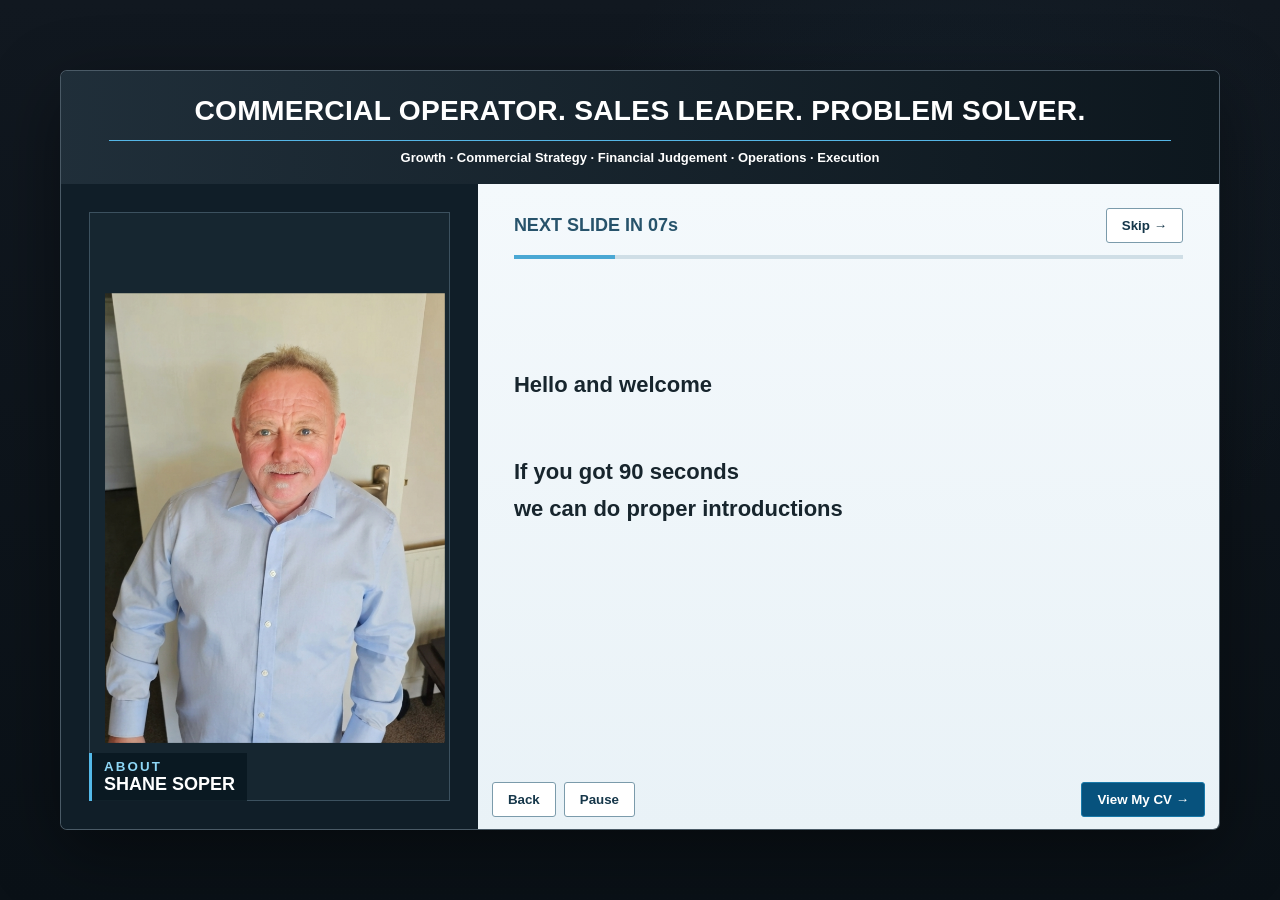
==== index.html @ ad938f73 "Add files via upload" ====
<!DOCTYPE html>

<html lang="en">
<head>
<meta charset="utf-8"/>
<meta content="width=device-width,initial-scale=1" name="viewport"/>
<title>SSS About / Welcome — Isolated Sandbox</title>
<!--
Implementation: ISOLATED ABOUT/WELCOME V9 — ODT POSITION + RED-LINE BEHAVIOUR FIX
Master Architect Directive: V59
Built: 2026-09-11 — V9 coder execution
Baseline: ISOLATED STATE 5 V2
Shell/reference: V30.8 approved Welcome2 + V30.7 ordinary-tile reveal contract
NO HQ / NO CV / NO TRACKER / NO MEDIA
-->
<style>
*{box-sizing:border-box}html,body{margin:0;min-height:100%;font-family:Arial,Helvetica,sans-serif}
body{min-height:100dvh;padding:clamp(14px,2.2vw,28px);display:flex;align-items:center;justify-content:center;background:radial-gradient(circle at 74% 28%,rgba(45,92,119,.12),transparent 34%),linear-gradient(180deg,#111820 0%,#0a1117 100%);color:#17252d}
.shell{width:min(1160px,calc(100vw - 36px));height:min(760px,calc(100dvh - 36px));min-height:590px;display:grid;grid-template-rows:auto minmax(0,1fr);overflow:hidden;border:1px solid rgba(156,181,197,.42);border-radius:7px;background:#101820;box-shadow:0 22px 70px rgba(0,0,0,.42)}
.header{min-width:0;padding:25px clamp(28px,4vw,48px) 19px;text-align:center;color:#fff;background:linear-gradient(90deg,rgba(32,47,58,.98),rgba(13,23,30,.98)),repeating-linear-gradient(90deg,rgba(255,255,255,.018) 0 1px,transparent 1px 5px)}
.header h1{margin:0;white-space:nowrap;font-size:clamp(18px,2.2vw,29px);line-height:1.05;letter-spacing:.01em}.header .rule{height:1px;background:#55b6e6;margin:14px 0 9px}.header .sub{font-weight:700;font-size:13px;white-space:nowrap}
.main{display:grid;grid-template-columns:36% 64%;min-height:0;overflow:hidden}.portrait{position:relative;min-width:0;min-height:0;padding:28px;background:#101e28}.photo{position:relative;width:100%;height:100%;min-height:0;overflow:hidden;border:1px solid rgba(128,159,177,.36);background:#162630}.photo img{display:block;width:100%;height:100%;object-fit:cover;object-position:center 30%}
.identity{position:absolute;left:28px;bottom:28px;max-width:calc(100% - 56px);border-left:3px solid #54b9e9;padding:6px 12px;background:rgba(8,22,31,.82);color:white}.identity small{display:block;color:#8ed6f5;letter-spacing:.16em;font-weight:700}.identity strong{display:block;font-size:18px}
.panel{background:linear-gradient(#f4f9fc,#e9f2f7);position:relative;min-width:0;min-height:0;padding:24px 36px 78px;overflow:hidden}.statusRow{display:flex;align-items:center;justify-content:space-between;gap:18px}.status{font-size:18px;font-weight:800;color:#27536b}.statusRow #skip{margin-left:auto;flex:0 0 auto}.progress{height:4px;background:#cfdee6;margin-top:12px}.progress>i{display:block;height:100%;width:0;background:#4aa8d4}
.slide{position:absolute;left:36px;right:36px;top:92px;bottom:78px;display:none}.slide.active{display:flex;align-items:center;justify-content:center}.narrative{font-size:22px;line-height:1.34;font-weight:700;max-width:880px;width:100%}.sentence{display:block}.sentence+.sentence{margin-top:.48em}.word{opacity:0}.word.revealed{opacity:1}
.controls{position:absolute;left:14px;right:14px;bottom:12px;display:flex;gap:8px}button{border:1px solid #7b9bab;background:#fff;color:#16374a;padding:9px 15px;border-radius:3px;font-weight:700}button.primary{margin-left:auto;background:#07527d;color:#fff;border-color:#1979a9}
/* State 5 V2 remains sovereign. */
.quote{position:relative;width:100%;height:100%;overflow:visible;--safe:18px}.qline{position:absolute;white-space:nowrap;font-weight:800;line-height:1;overflow:visible}.qmid{font-size:52px;font-weight:900;left:50%;top:50%;transform:translate(-50%,-50%);text-align:center}.qtop,.qbottom{font-size:32px}.qtop .paint,.qbottom .paint{display:inline-block;white-space:nowrap;clip-path:inset(0 100% 0 0);will-change:clip-path}.qmid .hero,.qmid .dots{opacity:0}.qmid .dots{letter-spacing:.08em}
@media(max-width:700px){body{padding:0;display:block}.shell{width:100%;height:100dvh;min-height:0;border:0;border-radius:0;grid-template-rows:auto minmax(0,1fr)}.header{padding:16px 14px 12px}.header h1{font-size:clamp(11px,4vw,20px)}.header .sub{font-size:clamp(8px,2.5vw,11px)}.main{display:grid;grid-template-columns:1fr;grid-template-rows:minmax(230px,36vh) minmax(0,1fr)}.portrait{padding:16px}.photo img{object-position:center 29%}.identity{left:16px;bottom:16px;max-width:calc(100% - 32px)}.panel{height:auto;min-height:0;padding:18px 18px 70px}.slide{left:18px;right:18px;top:78px;bottom:70px}.narrative{font-size:clamp(16px,4.2vw,20px)}.sentence+.sentence{margin-top:.62em}.quote{--safe:12px}}
</style>
<style id="isolated-welcome-v6-mobile-shell-only">
@media (max-width:700px){
  /* V6: recover 9:16 vertical space without changing narrative or State 5. */
  .header{padding:10px 14px 8px}
  .header h1{
    display:block;
    width:100%;
    max-width:100%;
    white-space:nowrap;
    overflow:visible;
    text-overflow:clip;
    line-height:1;
  }
  .header .rule{margin:8px 0 6px}
  .header .sub{
    display:block;
    width:100%;
    max-width:100%;
    white-space:nowrap;
    overflow:visible;
    text-overflow:clip;
    line-height:1.05;
  }

  /* Shorter portrait row: reclaimed height goes to the narrative panel below. */
  .main{grid-template-rows:minmax(176px,27vh) minmax(0,1fr)}
  .portrait{padding:10px 16px 8px}
  .photo img{
    object-fit:cover;
    object-position:center 35%;
  }
  .identity{left:16px;bottom:8px}

  /* Narrative typography/reveal remains untouched; only shell space changes. */
  .panel{padding-top:14px}
  .slide{top:70px}
}
</style>
<style id="isolated-welcome-v7-mobile-identity-only">
@media (max-width:700px){
  .identity{
    width:max-content;
    max-width:calc(100% - 32px);
    padding:.58em .78em .54em .78em;
  }
  .identity .eyebrow{font-size:clamp(12px,3.0vw,16px);letter-spacing:.16em}
  .identity .name{font-size:clamp(20px,5.2vw,27px);line-height:1.02}
  .identity::before{transform:scaleY(.75);transform-origin:bottom}
}
</style>
<style id="isolated-welcome-v9-authored-choreography">
.narrative.authored .sentence{display:block;margin:0 0 .38em;position:relative;max-width:max-content}
.narrative.authored .sentence[data-authored-x]{white-space:nowrap}
.narrative.authored .instant-beat{opacity:0;color:inherit}
.narrative.authored .instant-beat.revealed{opacity:1}
.narrative.authored .but-sequence{min-height:1.25em}
.narrative.authored .but-word{display:inline-block;font-weight:800}
.narrative.authored .but-dots{display:inline-block;opacity:0;white-space:pre}
.narrative.authored .emphasis{font-weight:700}
@media(max-width:700px){
 .narrative.authored .sentence{margin-bottom:.30em}
}
</style>

<style id="v24-collated-refinements">
/* Tile 1: exact spacing and final instruction alignment */
section.slide[data-slide="1"] .tile1-gap{
  display:block;
  height:2.2em;
}
section.slide[data-slide="1"] .tile1-closing{
  display:block;
  width:max-content;
  max-width:100%;
}
section.slide[data-slide="1"] .tile1-ifnot{
  display:block;
  text-align:center;
}
section.slide[data-slide="1"] .tile1-viewcv{
  display:block;
  white-space:nowrap;
}

/* Tile 3 only: controlled mobile wrap, with reveal artefact suppression */
section.slide[data-slide="3"] .tile3-mobile-break{
  display:none;
}
section.slide[data-slide="3"] .tile3-opening,
section.slide[data-slide="3"] .tile3-opening *{
  text-decoration:none !important;
  background-image:none !important;
  box-shadow:none !important;
}
@media (max-width: 640px){
  section.slide[data-slide="3"] .tile3-mobile-break{
    display:block;
    height:0;
    flex-basis:100%;
  }
  section.slide[data-slide="3"] .tile3-opening{
    white-space:normal !important;
  }
}

/* Tile 7 only: centred ampersand and Mum line against family reference block */
section.slide[data-slide="8"] .tile7-family-group{
  display:block;
  width:max-content;
  max-width:100%;
}
section.slide[data-slide="8"] .tile7-family-reference,
section.slide[data-slide="8"] .tile7-family-centered{
  display:block;
}
section.slide[data-slide="8"] .tile7-family-centered{
  text-align:center;
}
</style>

</head>
<body>
<div class="shell" id="welcome">
<header class="header">
<h1>COMMERCIAL OPERATOR. SALES LEADER. PROBLEM SOLVER.</h1>
<div class="rule"></div>
<div class="sub">Growth · Commercial Strategy · Financial Judgement · Operations · Execution</div>
</header>
<div class="main">
<aside class="portrait">
<div class="photo"><img alt="Shane Soper welcome" src="shane cover.png"/></div>
<div class="identity"><small>ABOUT</small><strong>SHANE SOPER</strong></div>
</aside>
<main class="panel">
<div class="statusRow"><div class="status" id="status">NEXT SLIDE IN 09s</div><button id="skip">Skip →</button></div>
<div class="progress"><i id="bar"></i></div>
<section class="slide" data-seconds="7.105" data-slide="1"><div class="narrative authored">
      <span class="sentence tile1-line tile1-hello" data-post-ms="0"><span class="word">Hello</span> <span class="word">and</span> <span class="word">welcome</span></span>
      <span class="tile1-gap" aria-hidden="true"></span>
      <span class="sentence tile1-line tile1-intro" data-post-ms="0"><span class="word">If</span> <span class="word">you</span> <span class="word">got</span> <span class="word">90</span> <span class="word">seconds</span></span>
      <span class="sentence tile1-line tile1-intro" data-post-ms="0"><span class="word">we</span> <span class="word">can</span> <span class="word">do</span> <span class="word">proper</span> <span class="word">introductions</span></span>
      <span class="tile1-gap" aria-hidden="true"></span>
      <span class="tile1-closing">
        <span class="sentence tile1-line tile1-ifnot" data-post-ms="0"><span class="word">If</span> <span class="word">not</span></span>
        <span class="sentence tile1-line tile1-viewcv" data-post-ms="3500"><span class="word">Click</span> <span class="word">:</span> <span class="word">View</span> <span class="word">My</span> <span class="word">CV</span> <span class="word">-</span> <span class="word">Bottom</span> <span class="word">left</span></span>
      </span>
</div></section>
<section class="slide" data-seconds="5.523" data-slide="2"><div class="narrative authored slide-b">
<span class="sentence instant-beat" data-post-ms="500">Now thats out the way</span>
<span class="sentence" data-post-ms="500"><span class="word">Hi</span> <span class="word">I’m</span> <span class="word">Shane</span></span>
<span class="sentence instant-beat" data-post-ms="500">I can sell.</span>
<span class="sentence instant-beat" data-post-ms="500">I can lead.</span>
<span class="sentence"><span class="word">I</span> <span class="word">can</span> <span class="word">bring</span> <span class="word">the</span> <span class="word">best</span> <span class="word">out</span> <span class="word">of</span> <span class="word">people</span></span>
<span class="sentence but-sequence" data-authored-x="34" data-post-ms="500"><span class="instant-beat but-word">BUT</span><span class="but-dots">.....</span></span>
<span class="sentence"><span class="word">I'm</span> <span class="word">just</span> <span class="word">as</span> <span class="word">comfortable</span></span>
<span class="sentence"><span class="word">rolling</span> <span class="word">my</span> <span class="word">sleeves</span> <span class="word">up</span> <span class="word">doing</span> <span class="word">the</span> <span class="word">job.</span></span>
</div></section>
<section class="slide" data-seconds="14.003" data-slide="3"><div class="narrative authored">
<span class="sentence tile3-opening" data-post-ms="500"><span class="word">I’m</span> <span class="word">a</span> <span class="word">commercial</span> <span class="word">operator</span> <span class="word">with</span> <span class="word">a</span><span class="tile3-mobile-break" aria-hidden="true"></span> <span class="word">documented</span> <span class="word">record</span> <span class="word">of</span></span>
<span class="sentence instant-beat emphasis" data-authored-x="28" data-post-ms="500">Dominating in retail</span>
<span class="sentence instant-beat emphasis" data-authored-x="28" data-post-ms="500">Cold calling</span>
<span class="sentence instant-beat emphasis" data-authored-x="28" data-post-ms="500">Key account management.</span>
<span class="sentence" data-post-ms="500" data-pre-ms="500"><span class="word">I’m</span> <span class="word">a</span> <span class="word">true</span> <span class="word">hunter</span> <span class="word">—</span> <span class="word">I</span> <span class="word">can</span> <span class="word">find</span> <span class="word">the</span> <span class="word">Opportunity</span></span>
<span class="sentence instant-beat emphasis" data-authored-x="30" data-post-ms="500">Open the door</span>
<span class="sentence instant-beat emphasis" data-authored-x="30" data-post-ms="500">Win the business</span>
<span class="sentence instant-beat emphasis" data-authored-x="30" data-post-ms="500">Grow the account</span>
</div></section>
<section class="slide" data-seconds="8.925" data-slide="4"><div class="narrative authored">
<span class="sentence" data-post-ms="500"><span class="word">Beyond</span> <span class="word">sales,</span> <span class="word">I’ve</span> <span class="word">Grown</span> <span class="word">revenue</span> <span class="word">and</span> <span class="word">teams,</span></span>
<span class="sentence instant-beat emphasis" data-authored-x="29" data-post-ms="500">Managed margins and costs,</span>
<span class="sentence instant-beat emphasis" data-authored-x="29" data-post-ms="500">Developed new markets</span>
<span class="sentence" data-post-ms="2000"><span class="word">&amp;</span> <span class="word">taken</span> <span class="word">difficult</span> <span class="word">projects</span> <span class="word">from</span> <span class="word">idea</span> <span class="word">through</span> <span class="word">to</span> <span class="word">delivery.</span></span>
</div></section>
<section class="slide" data-seconds="14.635" data-slide="5"><div class="narrative authored">
<span class="sentence" data-post-ms="500"><span class="word">I've</span> <span class="word">always</span> <span class="word">been</span> <span class="word">a</span> <span class="word">player-coach.</span></span>
<span class="sentence" data-post-ms="500"><span class="word">I'd</span> <span class="word">rather</span> <span class="word">work</span> <span class="word">shoulder-to-shoulder,</span></span>
<span class="sentence instant-beat" data-authored-x="28" data-post-ms="500">show people what works</span>
<span class="sentence instant-beat" data-authored-x="28" data-post-ms="500">recognise what they're doing well.</span>
<span class="sentence instant-beat emphasis" data-post-ms="500">“How about , Try this ?”</span>
<span class="sentence" data-authored-x="24" data-post-ms="500"><span class="word">Will always work better than</span></span>
<span class="sentence instant-beat emphasis" data-authored-x="48" data-post-ms="3500">“GET IN MY OFFICE”</span>
</div></section>
<section class="slide" data-seconds="13.602" data-slide="6"><div class="narrative authored">
<span class="sentence" data-post-ms="500"><span class="word">Business</span> <span class="word">is</span> <span class="word">much</span> <span class="word">the</span> <span class="word">same.</span></span>
<span class="sentence instant-beat emphasis" data-authored-x="34" data-post-ms="500">Find the pain point,</span>
<span class="sentence instant-beat emphasis" data-authored-x="34" data-post-ms="500">Understand the numbers</span>
<span class="sentence" data-pre-ms="500"><span class="word">Work</span> <span class="word">out</span> <span class="word">what</span> <span class="word">makes</span> <span class="word">commercial</span> <span class="word">sense</span></span>
<span class="sentence" data-authored-x="38" data-post-ms="500"><span class="word">and</span> <span class="word">get</span> <span class="word">on</span> <span class="word">with</span> <span class="word">solving</span> <span class="word">it.</span></span>
<span class="sentence"><span class="word">I’m</span> <span class="word">just</span> <span class="word">as</span> <span class="word">comfortable</span> <span class="word">working</span> <span class="word">through</span> <span class="word">margins,</span></span>
<span class="sentence" data-authored-x="31" data-post-ms="500"><span class="word">costs</span> <span class="word">and</span> <span class="word">commercial</span> <span class="word">decisions</span></span>
<span class="sentence" data-post-ms="2500"><span class="word">as</span> <span class="word">I</span> <span class="word">am</span> <span class="word">turning</span> <span class="word">the</span> <span class="word">solution</span> <span class="word">into</span> <span class="word">something</span> <span class="word">that</span> <span class="word">works.</span></span>
</div></section>
<section class="slide" data-seconds="13.150" data-slide="7"><div aria-label="Good solutions don't cost A MILLION DOLLARS They look, feel and generate that." class="quote" id="state5Quote">
<div class="qline qtop"><span class="paint">“Good solutions don't cost</span></div>
<div class="qline qmid"><span class="hero">A MILLION DOLLARS</span><span class="dots">......</span></div>
<div class="qline qbottom"><span class="paint">They look, feel and generate that.”</span></div>
</div></section>
<section class="slide" data-seconds="17.834" data-slide="8"><div class="narrative authored">
<span class="sentence" data-post-ms="500"><span class="word">My</span> <span class="word">roles</span> <span class="word">overlap,</span> <span class="word">and</span> <span class="word">being</span> <span class="word">driven</span> <span class="word">by</span></span>
<span class="sentence instant-beat emphasis" data-authored-x="52" data-post-ms="500">Setting targets</span>
<span class="sentence instant-beat emphasis" data-authored-x="52" data-post-ms="500">Cracking inefficiencies</span>
<span class="sentence instant-beat emphasis" data-authored-x="52" data-post-ms="500">Removing pain points</span>
<span class="sentence" data-post-ms="500"><span class="word">I’ve</span> <span class="word">kept</span> <span class="word">myself</span> <span class="word">fully</span> <span class="word">engaged</span> <span class="word">for</span> <span class="word">decades.</span></span>
<span class="sentence"><span class="word">After</span> <span class="word">delivering</span> <span class="word">on</span> <span class="word">Devil</span> <span class="word">Burger's</span> <span class="word">success,</span></span>
<span class="sentence instant-beat emphasis" data-authored-x="33" data-post-ms="1000">I deliberately took a proper break.</span>
<span class="sentence" data-post-ms="500"><span class="word">Using</span> <span class="word">that</span> <span class="word">time</span> <span class="word">to</span> <span class="word">achieve</span> <span class="word">some</span> <span class="word">personal</span> <span class="word">goals,</span></span>

      <span class="tile7-family-group">
        <span class="sentence tile7-family-reference" data-post-ms="0"><span class="word">spend</span> <span class="word">valuable</span> <span class="word">time</span> <span class="word">with</span> <span class="word">my</span> <span class="word">family</span></span>
        <span class="sentence tile7-family-centered tile7-amp" data-post-ms="0"><span class="word">&amp;</span></span>
        <span class="sentence tile7-family-centered tile7-mum" data-post-ms="2000"><span class="word">Mum</span> <span class="word">before</span> <span class="word">she</span> <span class="word">passed.</span></span>
      </span>
</div></section>
<section class="slide" data-seconds="11.200" data-slide="9"><div class="narrative authored">
<span class="sentence" data-post-ms="500"><span class="word">Now</span> <span class="word">I'm</span> <span class="word">ready</span> <span class="word">to</span> <span class="word">get</span> <span class="word">back</span> <span class="word">in</span> <span class="word">the</span> <span class="word">trenches</span></span>
<span class="sentence instant-beat" data-authored-x="55" data-post-ms="500">with a good team.</span>
<span class="sentence" data-post-ms="500" data-pre-ms="500"><span class="word">Leading</span> <span class="word">or</span> <span class="word">following</span> <span class="word">?</span></span>
<span class="sentence" data-post-ms="500" data-pre-ms="500"><span class="word">Whats</span> <span class="word">important</span> <span class="word">important</span> <span class="word">to</span> <span class="word">me</span> <span class="word">?</span></span>
<span class="sentence" data-post-ms="500"><span class="word">Either</span> <span class="word">way</span> <span class="word">I’m</span> <span class="word">happy</span> <span class="word">put</span> <span class="word">me</span> <span class="word">where</span> <span class="word">I</span> <span class="word">can</span> <span class="word">contribute</span></span>
<span class="sentence" data-post-ms="500"><span class="word">Lets</span> <span class="word">set</span> <span class="word">some</span> <span class="word">worthwhile</span> <span class="word">goals,</span></span>
<span class="sentence" data-authored-x="30" data-post-ms="500"><span class="word">and</span> <span class="word">get</span> <span class="word">on</span> <span class="word">with</span> <span class="word">achieving</span> <span class="word">them.</span></span>
</div></section>
<div class="controls">
<button id="back">Back</button><button id="play">Play</button>
<button class="primary" id="view">View My CV →</button>
</div>
</main>
</div>
</div>
<script id="isolated-state5-v2">
(()=>{
 const slide=document.querySelector('.slide[data-slide="7"]'), quote=document.getElementById('state5Quote');
 if(!slide||!quote)return;
 const top=quote.querySelector('.qtop'), mid=quote.querySelector('.qmid'), bottom=quote.querySelector('.qbottom');
 const topPaint=top.querySelector('.paint'), hero=mid.querySelector('.hero'), dots=mid.querySelector('.dots'), bottomPaint=bottom.querySelector('.paint');
 let frozen=false, metrics=null;

 function normalGap(){
   const n=document.querySelector('.slide[data-slide="1"] .narrative');
   if(!n)return 8;
   const cs=getComputedStyle(n), fs=parseFloat(cs.fontSize)||22, lh=parseFloat(cs.lineHeight)||fs*1.34;
   return Math.max(1,lh-fs);
 }
 function px(el,p,v){el.style.setProperty(p,v+'px')}
 function fitOneLine(el,maxWidth,start,min){
   let size=start; el.style.fontSize=size+'px';
   while(size>min && el.getBoundingClientRect().width>maxWidth){size-=.5;el.style.fontSize=size+'px'}
   return size;
 }
 function layout(force=false){
   if(frozen&&!force)return;
   const qr=quote.getBoundingClientRect(), safe=parseFloat(getComputedStyle(quote).getPropertyValue('--safe'))||18;
   const centre=qr.width/2, leftSafe=safe, rightSafe=qr.width-safe;
   // Middle: exact text-box centre; shrink only if its complete final string cannot be contained.
   mid.style.left='50%';mid.style.top='50%';mid.style.transform='translate(-50%,-50%)';mid.style.right='auto';mid.style.bottom='auto';
   fitOneLine(mid,Math.max(100,qr.width-2*safe),52,24);
   const mr=mid.getBoundingClientRect();
   // Supporting font: independent measurements, one matched final size, each corridor = half-box minus safe padding.
   const topAvail=Math.max(80,centre-leftSafe), botAvail=Math.max(80,rightSafe-centre);
   top.style.fontSize='32px';bottom.style.fontSize='32px';
   const topNeed=top.getBoundingClientRect().width, botNeed=bottom.getBoundingClientRect().width;
   let support=32;
   support=Math.min(support,32*topAvail/topNeed,32*botAvail/botNeed);
   support=Math.max(13,support);
   top.style.fontSize=support+'px';bottom.style.fontSize=support+'px';
   // Recheck common size until both full strings fit their independent corridors.
   while(support>13&&(top.getBoundingClientRect().width>topAvail||bottom.getBoundingClientRect().width>botAvail)){
     support-=.25;top.style.fontSize=support+'px';bottom.style.fontSize=support+'px';
   }
   const tr=top.getBoundingClientRect(), br=bottom.getBoundingClientRect();
   const gap=normalGap()*2;
   // Top: right edge as close to centre as possible, but never left of safe edge.
   const topLeft=Math.max(leftSafe,centre-tr.width);
   px(top,'left',topLeft); top.style.right='auto'; top.style.transform='none';
   // V7 bottom horizontal placement only:
   // Prefer the T of “They” directly below the rendered left edge of N in “MILLION”.
   // Then enforce the existing safe-right boundary with the minimum required left shift.
   const heroText=hero.textContent||'';
   const nIndex=heroText.indexOf('N');
   const range=document.createRange();
   const heroNode=hero.firstChild;
   let preferredBottomLeft=centre;
   if(heroNode&&nIndex>=0){
     range.setStart(heroNode,nIndex); range.setEnd(heroNode,nIndex+1);
     const nr=range.getBoundingClientRect();
     preferredBottomLeft=nr.left-qr.left;
   }
   const maxBottomLeft=rightSafe-br.width;
   const bottomLeft=Math.min(preferredBottomLeft,maxBottomLeft);
   px(bottom,'left',bottomLeft); bottom.style.right='auto'; bottom.style.transform='none';
   // Vertical positions independently reference middle actual bounds.
   const localMidTop=mr.top-qr.top, localMidBottom=mr.bottom-qr.top;
   px(top,'top',localMidTop-gap-tr.height); top.style.bottom='auto';
   px(bottom,'top',localMidBottom+gap); bottom.style.bottom='auto';
   metrics={safe,centre,gap,support,middle:parseFloat(getComputedStyle(mid).fontSize),topLeft,bottomLeft};
   frozen=true;
 }
 function resetPaint(){
   topPaint.style.clipPath='inset(0 100% 0 0)';
   hero.style.opacity='1';
   dots.style.opacity='0';
   dots.style.clipPath='inset(0 100% 0 0)';
   bottomPaint.style.clipPath='inset(0 100% 0 0)';
 }
 function paint(ms){
   layout();
   // V5 timing/visibility only. Geometry and typography remain frozen.
   // Hero is complete at tile entry. Reserve 1550ms: the same duration previously
   // assigned to a progressive supporting-line reveal, then top -> dots -> bottom.
   const heroReserve=1550, topDuration=1550, topExtraHold=1500, dotsDuration=650, dotsExtraHold=500, bottomDuration=1900, bottomExtraHold=4000;
   const topStart=heroReserve, dotsStart=topStart+topDuration+topExtraHold, bottomStart=dotsStart+dotsDuration+dotsExtraHold;
   hero.style.opacity='1';
   const topP=Math.max(0,Math.min(1,(ms-topStart)/topDuration));
   topPaint.style.clipPath=`inset(0 ${100-topP*100}% 0 0)`;
   const dotP=Math.max(0,Math.min(1,(ms-dotsStart)/dotsDuration));
   dots.style.opacity=dotP>0?'1':'0';
   dots.style.clipPath=`inset(0 ${100-dotP*100}% 0 0)`;
   const botP=Math.max(0,Math.min(1,(ms-bottomStart)/bottomDuration));
   bottomPaint.style.clipPath=`inset(0 ${100-botP*100}% 0 0)`;
 }
 window.SSSState5V2={layout,paint,reset:resetPaint,metrics:()=>metrics};
 document.fonts?.ready.then(()=>{frozen=false;layout(true)}); 
 window.addEventListener('resize',()=>{frozen=false;layout(true)},{passive:true});
 resetPaint();
})();
</script>
<!-- V25 TIMING MANIFEST
  Tile 1: content 8.864s + 2.000s buffer = 10.864s countdown
  Tile 2: content 8.000s + 2.000s buffer = 10.000s countdown
  Tile 3: content 32.330s + 2.000s buffer = 34.330s countdown
  Tile 4: content 20.119s + 2.000s buffer = 22.119s countdown
  Tile 5: content 20.629s + 2.000s buffer = 22.629s countdown
  Tile 6: content 11.650s + 2.000s buffer = 13.650s countdown
  Tile 7: content 27.216s + 2.000s buffer = 29.216s countdown
  Tile 8: content 16.918s + 2.000s buffer = 18.918s countdown
--><script id="isolated-welcome-v14-controller">
(()=>{
 const slides=[...document.querySelectorAll('.slide')],status=document.getElementById('status'),bar=document.getElementById('bar'),playBtn=document.getElementById('play');
 const MILLION_INDEX=6;
 let idx=0,playing=true,started=0,elapsed=0,raf=0;
 const total=()=>+slides[idx].dataset.seconds*1000;
 const charCount=text=>Math.max(1,[...String(text||'').trim()].length);

 function ordinaryUnits(){
   const root=slides[idx];
   const units=[];
   root.querySelectorAll('.narrative.authored .sentence').forEach((sentence,lineIndex)=>{
     if(sentence.classList.contains('but-sequence')){
       const el=sentence.querySelector('.but-word'),dots=sentence.querySelector('.but-dots');
       units.push({kind:'but',el,dots,chars:charCount(el?.textContent),lineIndex,pre:+sentence.dataset.preMs||0,post:+sentence.dataset.postMs||0});
       return;
     }
     if(sentence.classList.contains('instant-beat')){
       units.push({kind:'instant',el:sentence,chars:charCount(sentence.textContent),lineIndex,pre:+sentence.dataset.preMs||0,post:+sentence.dataset.postMs||0});
       return;
     }
     const words=[...sentence.querySelectorAll('.word')]; words.forEach((el,wi)=>units.push({kind:'word',el,chars:charCount(el.textContent),lineIndex,pre:wi===0?(+sentence.dataset.preMs||0):0,post:wi===words.length-1?(+sentence.dataset.postMs||0):0}));
   });
   return units;
 }
 function resetOrdinary(){
   slides.forEach((slide,n)=>{
     if(n===MILLION_INDEX)return;
     slide.querySelectorAll('.word,.instant-beat').forEach(el=>el.classList.remove('revealed'));
     slide.querySelectorAll('.but-dots').forEach(el=>{el.style.opacity='0';el.style.clipPath='inset(0 100% 0 0)';el.textContent='......'});
   });
 }
 function layoutAuthoredPositions(slide=slides[idx]){
   const narrative=slide.querySelector('.narrative.authored');
   if(!narrative)return;
   const box=narrative.getBoundingClientRect();
   if(!box.width)return;
   narrative.querySelectorAll('.sentence[data-authored-x]').forEach(line=>{
     line.style.left='0px';
     line.style.fontSize='';
     const preferred=(parseFloat(line.dataset.authoredX)||0)/100*box.width;
     let width=line.getBoundingClientRect().width;
     const base=parseFloat(getComputedStyle(line).fontSize)||parseFloat(getComputedStyle(narrative).fontSize)||22;
     let size=base;
     while(width>box.width && size>base*.72){
       size-=.25;line.style.fontSize=size+'px';width=line.getBoundingClientRect().width;
     }
     const maxLeft=Math.max(0,box.width-width);
     line.style.left=Math.max(0,Math.min(preferred,maxLeft))+'px';
   });
 }
 function revealOrdinary(e){
   const units=ordinaryUnits();
   if(!units.length)return;
   // V25 universal timing: fixed typing speed 10% faster than V13, fully independent of slide countdown.
   const keyMs=21.9921;
   const dotsChars=(idx===1?5:6);
   let cursor=0;
   let previousLine=null;
   let previousLineKind=null;
   for(const u of units){
     cursor+=u.pre||0;
     const enteringNewLine=previousLine!==null && u.lineIndex!==previousLine;
     const currentLineKind=u.kind;
     // V10 rhythm: exactly one 500ms transition at a line boundary whenever
     // either side of that boundary is an instant/drop event. This covers
     // normal -> drop, drop -> normal and drop -> drop without double-counting.
     if(idx!==1 && enteringNewLine && (previousLineKind==='instant' || previousLineKind==='but' || currentLineKind==='instant' || currentLineKind==='but')){
       cursor+=500;
     }
     if(u.kind==='but'){
       u.el.classList.toggle('revealed',e>=cursor);
       // Tile 2 was explicitly reset from its latest storyboard: @BUT + 0.5s, then dots.
       // Other tiles retain the established displaced typing hold + special 1s BUT hold.
       const dotsStart=idx===1 ? cursor+(u.post||0) : cursor+(u.chars*keyMs)+1000;
       if(e>=dotsStart){
         const shown=Math.max(0,Math.min(6,Math.floor((e-dotsStart)/keyMs)+1));
         u.dots.style.opacity=shown>0?'1':'0';
         u.dots.style.clipPath='none';
         u.dots.textContent='.'.repeat(shown);
       }else{
         u.dots.style.opacity='0';
         u.dots.style.clipPath='none';
         u.dots.textContent='......';
       }
       cursor=dotsStart+(dotsChars*keyMs)+(idx===1?0:(u.post||0));
       previousLine=u.lineIndex;previousLineKind='but';
       continue;
     }
     if(u.kind==='instant'){
       u.el.classList.toggle('revealed',e>=cursor);
       // Each authored red physical line is independent: instant appearance,
       // then a hold equal to its own character/keystroke production time.
       cursor+=(idx===1?0:u.chars*keyMs)+(u.post||0);
       previousLine=u.lineIndex;previousLineKind='instant';
       continue;
     }
     u.el.classList.toggle('revealed',e>=cursor);
     cursor+=u.chars*keyMs+(u.post||0);
     previousLine=u.lineIndex;previousLineKind='word';
   }
 }
 function show(i){
   idx=Math.max(0,Math.min(slides.length-1,i));
   if(typeof setSkipMode==='function')setSkipMode(false);
   slides.forEach((sl,n)=>sl.classList.toggle('active',n===idx));
   elapsed=0;started=performance.now();resetOrdinary();
   requestAnimationFrame(()=>layoutAuthoredPositions(slides[idx]));
   if(idx===MILLION_INDEX){window.SSSState5V2?.reset();window.SSSState5V2?.layout(true)}
   paint();
 }
 function paint(now=performance.now()){
   const e=playing?elapsed+(now-started):elapsed,p=Math.min(1,e/total());
   if(idx===MILLION_INDEX)window.SSSState5V2?.paint(e);else revealOrdinary(e);
   status.textContent=`NEXT SLIDE IN ${String(Math.max(0,Math.ceil((total()-e)/1000))).padStart(2,'0')}s`;
   bar.style.width=(p*100)+'%';
   if(playing&&p>=1){
     if(idx===slides.length-1){
       // HARD FINAL STOP: complete final tile and remain here. No loop.
       elapsed=total();
       playing=false;
       cancelAnimationFrame(raf);
       if(idx===MILLION_INDEX)window.SSSState5V2?.paint(total());else revealOrdinary(total());
       status.textContent='WELCOME COMPLETE';
       bar.style.width='100%';
       playBtn.textContent='Play';
       if(typeof setSkipMode==='function')setSkipMode(true);
       return;
     }
     show(idx+1);
     return;
   }
   if(playing)raf=requestAnimationFrame(paint);
 }
 playBtn.onclick=()=>{playing=!playing;playBtn.textContent=playing?'Pause':'Play';if(playing){started=performance.now();raf=requestAnimationFrame(paint)}else{elapsed+=performance.now()-started;cancelAnimationFrame(raf);paint()}};
 document.getElementById('back').onclick=()=>show(idx-1);
 const skipBtn=document.getElementById('skip');
 let skipIsNext=false;
 function setSkipMode(nextMode){
   skipIsNext=!!nextMode;
   skipBtn.textContent=skipIsNext?'Next →':'Skip →';
 }
 function completeCurrentSlideForSkip(){
   // Reveal the COMPLETE CURRENT TILE and stop on it.
   elapsed=total();
   playing=false;
   cancelAnimationFrame(raf);
   if(idx===MILLION_INDEX)window.SSSState5V2?.paint(total());else revealOrdinary(total());
   status.textContent='SLIDE COMPLETE';
   bar.style.width='100%';
   playBtn.textContent='Play';
   setSkipMode(true);
 }
 skipBtn.onclick=()=>{
   if(!skipIsNext){
     completeCurrentSlideForSkip();
     return;
   }
   if(idx>=slides.length-1){
     status.textContent='WELCOME COMPLETE';
     setSkipMode(true);
     return;
   }
   playing=true;
   playBtn.textContent='Pause';
   setSkipMode(false);
   show(idx+1);
 };
 document.getElementById('view').onclick=()=>alert('Isolated sandbox: CV integration intentionally disabled.');
 document.addEventListener('visibilitychange',()=>{if(document.hidden&&playing){elapsed+=performance.now()-started;cancelAnimationFrame(raf)}else if(!document.hidden&&playing){started=performance.now();raf=requestAnimationFrame(paint)}});
 window.addEventListener('resize',()=>requestAnimationFrame(()=>layoutAuthoredPositions(slides[idx])),{passive:true});
 playBtn.textContent='Pause';show(0);raf=requestAnimationFrame(paint);
})();
</script>
<script id="isolated-welcome-v6-mobile-heading-fit">
(()=>{
  const mq=window.matchMedia('(max-width:700px)');
  const primary=document.querySelector('.header h1');
  const secondary=document.querySelector('.header .sub');
  if(!primary||!secondary)return;

  function fitOneLine(el,minPx){
    el.style.display='block';
    el.style.fontSize='';
    let size=parseFloat(getComputedStyle(el).fontSize)||16;
    const available=el.clientWidth;
    while(size>minPx && el.scrollWidth>available){
      size-=0.25;
      el.style.fontSize=size+'px';
    }
    return el.scrollWidth<=available;
  }

  function apply(){
    if(!mq.matches){
      primary.style.fontSize='';
      secondary.style.fontSize='';
      secondary.style.display='';
      return;
    }
    fitOneLine(primary,8);
    secondary.style.display='block';
    secondary.style.fontSize='';
    if(!fitOneLine(secondary,7)){
      secondary.style.display='none';
    }
  }

  document.fonts?.ready.then(apply);
  window.addEventListener('resize',apply,{passive:true});
  mq.addEventListener?.('change',apply);
  apply();
})();
</script>

</body></html>
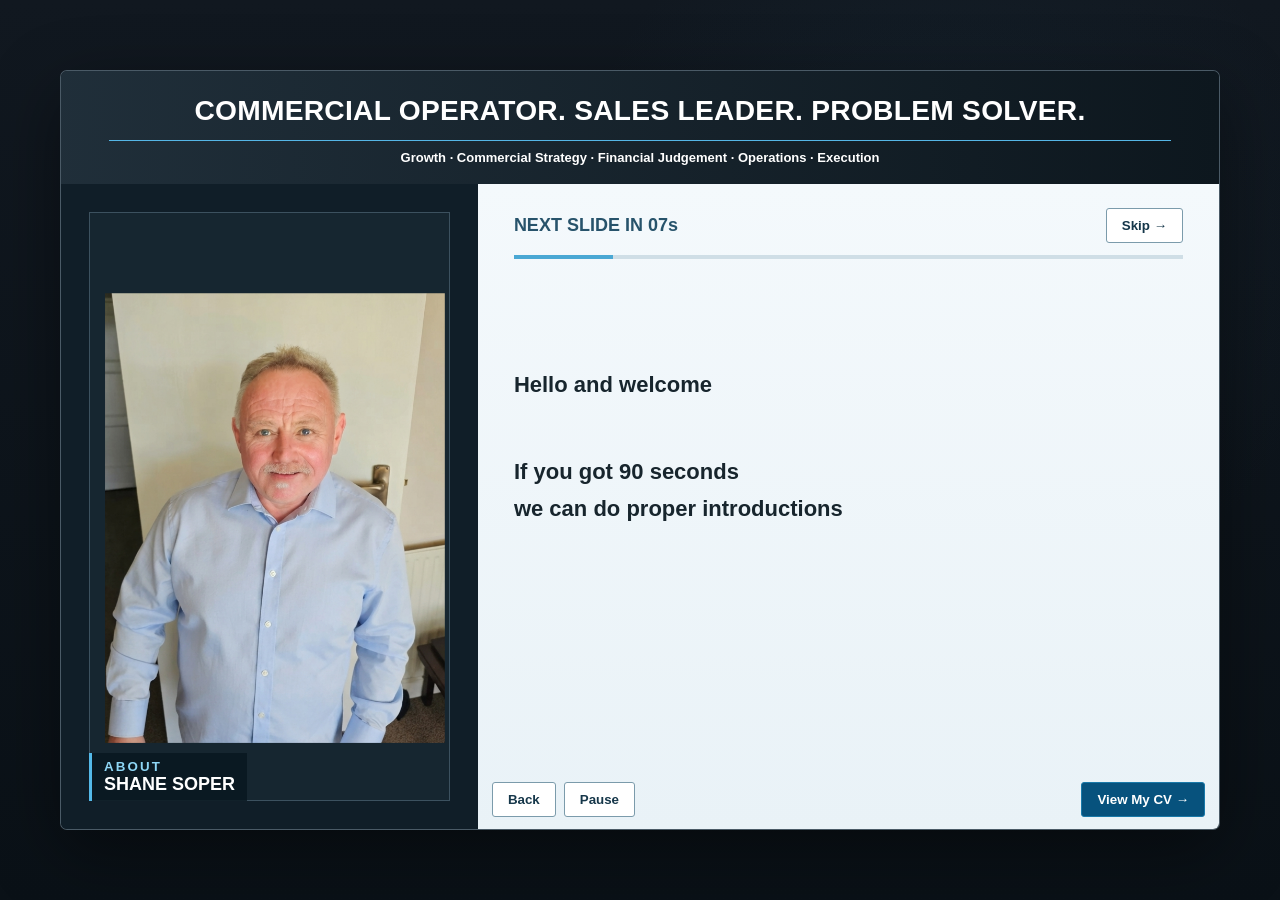
==== commit 0bf3cbf6: "Add files via upload" ====
--- a/index.html
+++ b/index.html
@@ -172,7 +172,7 @@
       <span class="tile1-gap" aria-hidden="true"></span>
       <span class="tile1-closing">
         <span class="sentence tile1-line tile1-ifnot" data-post-ms="0"><span class="word">If</span> <span class="word">not</span></span>
-        <span class="sentence tile1-line tile1-viewcv" data-post-ms="3500"><span class="word">Click</span> <span class="word">:</span> <span class="word">View</span> <span class="word">My</span> <span class="word">CV</span> <span class="word">-</span> <span class="word">Bottom</span> <span class="word">left</span></span>
+        <span class="sentence tile1-line tile1-viewcv" data-post-ms="3500"><span class="word">Click</span> <span class="word">:</span> <span class="word">View</span> <span class="word">My</span> <span class="word">CV</span> <span class="word">-</span> <span class="word">Bottom</span> <span class="word">Right</span></span>
       </span>
 </div></section>
 <section class="slide" data-seconds="5.523" data-slide="2"><div class="narrative authored slide-b">
@@ -354,7 +354,7 @@
  resetPaint();
 })();
 </script>
-<!-- V25 TIMING MANIFEST
+<!-- V26 TIMING MANIFEST
   Tile 1: content 8.864s + 2.000s buffer = 10.864s countdown
   Tile 2: content 8.000s + 2.000s buffer = 10.000s countdown
   Tile 3: content 32.330s + 2.000s buffer = 34.330s countdown
@@ -417,7 +417,7 @@
  function revealOrdinary(e){
    const units=ordinaryUnits();
    if(!units.length)return;
-   // V25 universal timing: fixed typing speed 10% faster than V13, fully independent of slide countdown.
+   // V26 universal timing: fixed typing speed 10% faster than V13, fully independent of slide countdown.
    const keyMs=21.9921;
    const dotsChars=(idx===1?5:6);
    let cursor=0;
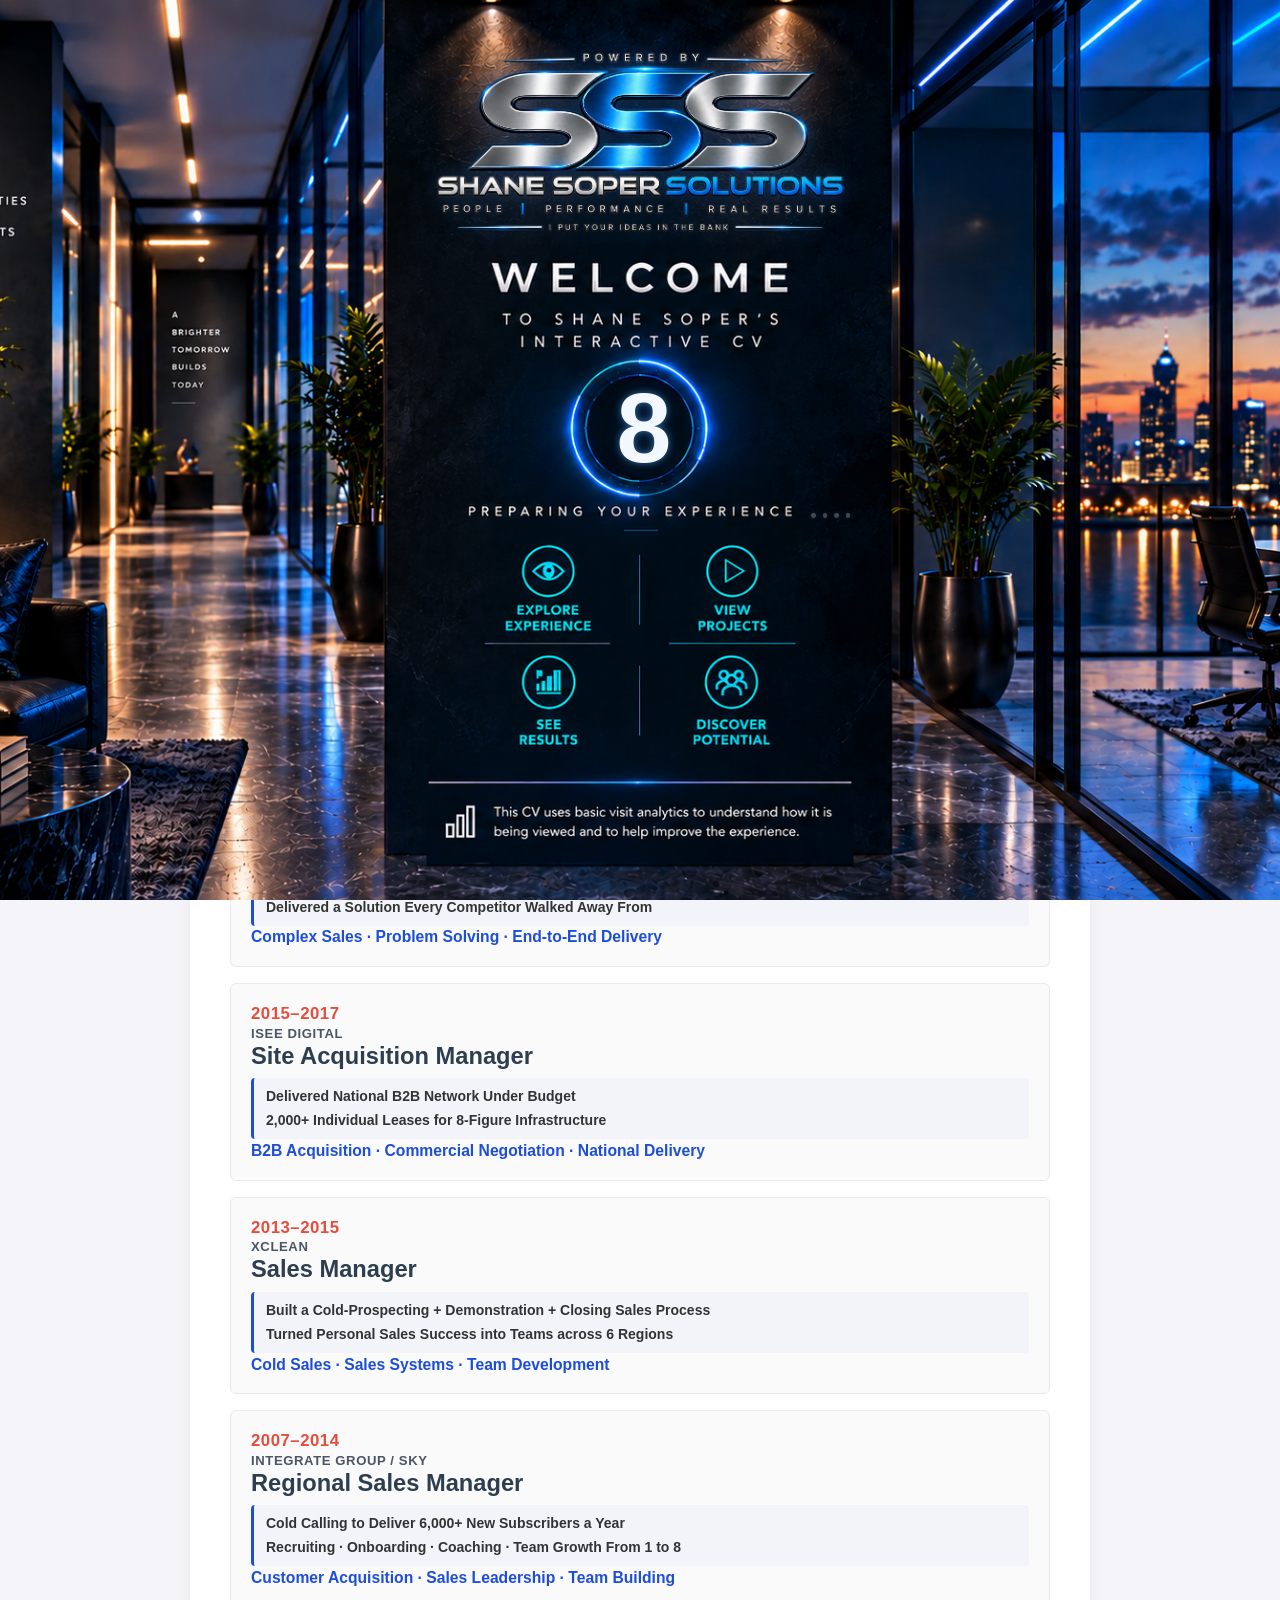
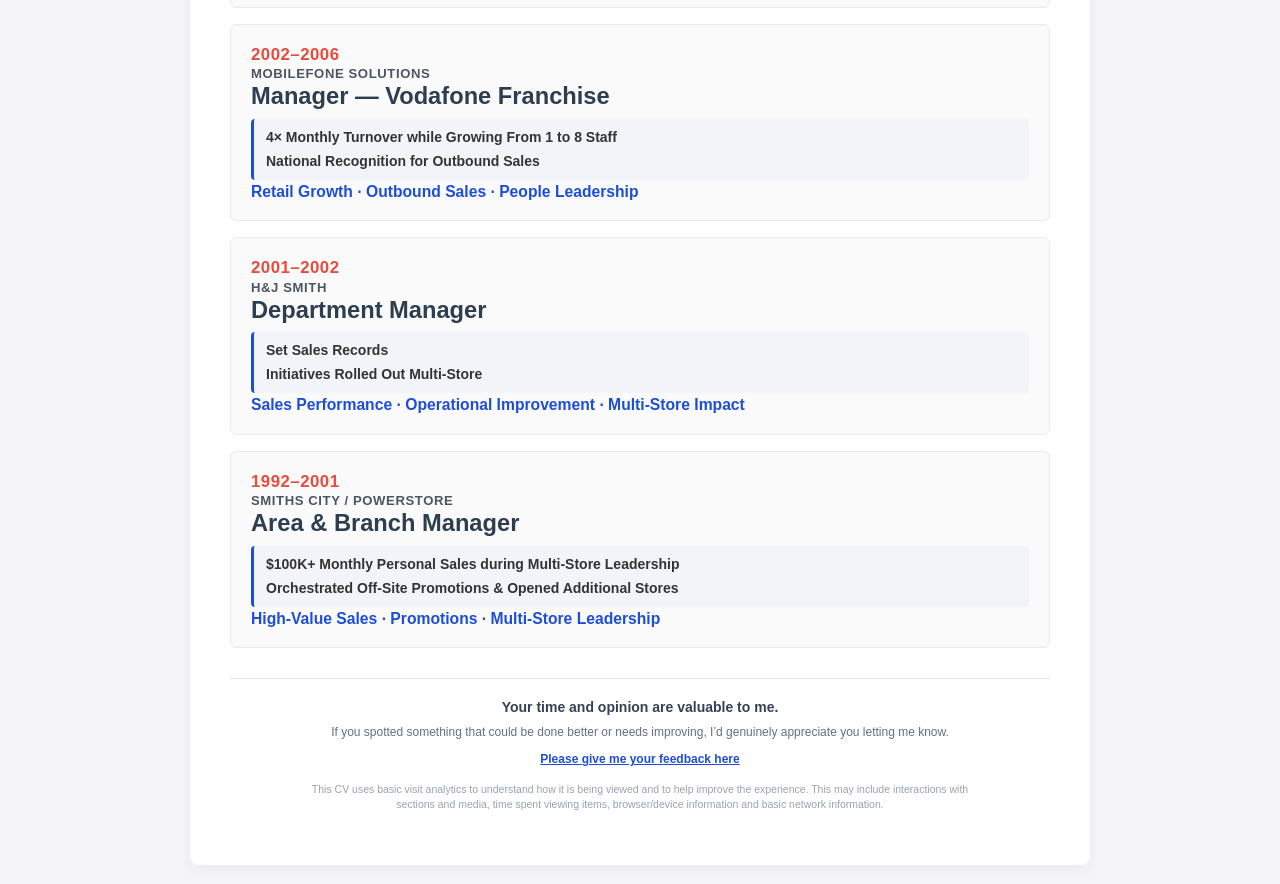
==== commit 6340f892: "Add files via upload" ====
--- a/index.html
+++ b/index.html
@@ -1,581 +1,7699 @@
 <!DOCTYPE html>
 
+<!--
+SSS BUILD PROVENANCE
+Implementation: V30.16 — APPROVED WELCOME V26 INTEGRATED
+Master Architect Directive: V45
+Built: 2026-09-11 07:24 NZST
+Status: INTEGRATION SANDBOX — NOT DEPLOYED
+Baseline: V30.15 + approved isolated Welcome V26
+Baseline SHA256: b1839b4602d70d33e3cb539e02afee1e7c465f97edb6860aeb03ad684b2f9be1
+-->
 <html lang="en">
 <head>
 <meta charset="utf-8"/>
-<meta content="width=device-width,initial-scale=1" name="viewport"/>
-<title>SSS About / Welcome — Isolated Sandbox</title>
-<!--
-Implementation: ISOLATED ABOUT/WELCOME V9 — ODT POSITION + RED-LINE BEHAVIOUR FIX
-Master Architect Directive: V59
-Built: 2026-09-11 — V9 coder execution
-Baseline: ISOLATED STATE 5 V2
-Shell/reference: V30.8 approved Welcome2 + V30.7 ordinary-tile reveal contract
-NO HQ / NO CV / NO TRACKER / NO MEDIA
--->
+<meta content="width=device-width, initial-scale=1.0" name="viewport"/>
+<title>Shane Soper - Professional CV &amp; Portfolio</title>
 <style>
-*{box-sizing:border-box}html,body{margin:0;min-height:100%;font-family:Arial,Helvetica,sans-serif}
-body{min-height:100dvh;padding:clamp(14px,2.2vw,28px);display:flex;align-items:center;justify-content:center;background:radial-gradient(circle at 74% 28%,rgba(45,92,119,.12),transparent 34%),linear-gradient(180deg,#111820 0%,#0a1117 100%);color:#17252d}
-.shell{width:min(1160px,calc(100vw - 36px));height:min(760px,calc(100dvh - 36px));min-height:590px;display:grid;grid-template-rows:auto minmax(0,1fr);overflow:hidden;border:1px solid rgba(156,181,197,.42);border-radius:7px;background:#101820;box-shadow:0 22px 70px rgba(0,0,0,.42)}
-.header{min-width:0;padding:25px clamp(28px,4vw,48px) 19px;text-align:center;color:#fff;background:linear-gradient(90deg,rgba(32,47,58,.98),rgba(13,23,30,.98)),repeating-linear-gradient(90deg,rgba(255,255,255,.018) 0 1px,transparent 1px 5px)}
-.header h1{margin:0;white-space:nowrap;font-size:clamp(18px,2.2vw,29px);line-height:1.05;letter-spacing:.01em}.header .rule{height:1px;background:#55b6e6;margin:14px 0 9px}.header .sub{font-weight:700;font-size:13px;white-space:nowrap}
-.main{display:grid;grid-template-columns:36% 64%;min-height:0;overflow:hidden}.portrait{position:relative;min-width:0;min-height:0;padding:28px;background:#101e28}.photo{position:relative;width:100%;height:100%;min-height:0;overflow:hidden;border:1px solid rgba(128,159,177,.36);background:#162630}.photo img{display:block;width:100%;height:100%;object-fit:cover;object-position:center 30%}
-.identity{position:absolute;left:28px;bottom:28px;max-width:calc(100% - 56px);border-left:3px solid #54b9e9;padding:6px 12px;background:rgba(8,22,31,.82);color:white}.identity small{display:block;color:#8ed6f5;letter-spacing:.16em;font-weight:700}.identity strong{display:block;font-size:18px}
-.panel{background:linear-gradient(#f4f9fc,#e9f2f7);position:relative;min-width:0;min-height:0;padding:24px 36px 78px;overflow:hidden}.statusRow{display:flex;align-items:center;justify-content:space-between;gap:18px}.status{font-size:18px;font-weight:800;color:#27536b}.statusRow #skip{margin-left:auto;flex:0 0 auto}.progress{height:4px;background:#cfdee6;margin-top:12px}.progress>i{display:block;height:100%;width:0;background:#4aa8d4}
-.slide{position:absolute;left:36px;right:36px;top:92px;bottom:78px;display:none}.slide.active{display:flex;align-items:center;justify-content:center}.narrative{font-size:22px;line-height:1.34;font-weight:700;max-width:880px;width:100%}.sentence{display:block}.sentence+.sentence{margin-top:.48em}.word{opacity:0}.word.revealed{opacity:1}
-.controls{position:absolute;left:14px;right:14px;bottom:12px;display:flex;gap:8px}button{border:1px solid #7b9bab;background:#fff;color:#16374a;padding:9px 15px;border-radius:3px;font-weight:700}button.primary{margin-left:auto;background:#07527d;color:#fff;border-color:#1979a9}
-/* State 5 V2 remains sovereign. */
-.quote{position:relative;width:100%;height:100%;overflow:visible;--safe:18px}.qline{position:absolute;white-space:nowrap;font-weight:800;line-height:1;overflow:visible}.qmid{font-size:52px;font-weight:900;left:50%;top:50%;transform:translate(-50%,-50%);text-align:center}.qtop,.qbottom{font-size:32px}.qtop .paint,.qbottom .paint{display:inline-block;white-space:nowrap;clip-path:inset(0 100% 0 0);will-change:clip-path}.qmid .hero,.qmid .dots{opacity:0}.qmid .dots{letter-spacing:.08em}
-@media(max-width:700px){body{padding:0;display:block}.shell{width:100%;height:100dvh;min-height:0;border:0;border-radius:0;grid-template-rows:auto minmax(0,1fr)}.header{padding:16px 14px 12px}.header h1{font-size:clamp(11px,4vw,20px)}.header .sub{font-size:clamp(8px,2.5vw,11px)}.main{display:grid;grid-template-columns:1fr;grid-template-rows:minmax(230px,36vh) minmax(0,1fr)}.portrait{padding:16px}.photo img{object-position:center 29%}.identity{left:16px;bottom:16px;max-width:calc(100% - 32px)}.panel{height:auto;min-height:0;padding:18px 18px 70px}.slide{left:18px;right:18px;top:78px;bottom:70px}.narrative{font-size:clamp(16px,4.2vw,20px)}.sentence+.sentence{margin-top:.62em}.quote{--safe:12px}}
+:root {
+  --primary: #2c3e50;
+  --accent: #e74c3c;
+  --highlight-blue: #1d4ed8;
+  --bg-color: #f4f4f9;
+  --card-bg: #ffffff;
+  --text-main: #333333;
+  --text-muted: #555555;
+  --border-color: #eaeaea;
+}
+body {
+  font-family: Arial, sans-serif;
+  margin: 0;
+  padding: 8px;
+  background-color: var(--bg-color);
+  color: var(--text-main);
+  line-height: 1.5;
+  -webkit-text-size-adjust: 100%;
+}
+/* Temporary Revision Version Stamp - Top Left */
+.revision-stamp {
+  font-size: 10px;
+  color: #888888;
+  background: rgba(0, 0, 0, 0.04);
+  padding: 4px 8px;
+  border-radius: 4px;
+  margin-bottom: 8px;
+  display: inline-block;
+  font-family: monospace;
+}
+.container {
+  max-width: 900px;
+  width: 100%;
+  margin: 0 auto;
+  background: var(--card-bg);
+  padding: 12px;
+  border-radius: 8px;
+  box-shadow: 0 4px 15px rgba(0,0,0,0.05);
+  box-sizing: border-box;
+}
+@media(min-width: 768px) {
+  body { padding: 20px; }
+  .container { padding: 40px; }
+}
+/* Header Styling */
+.cv-header {
+  text-align: center;
+  border-bottom: 2px solid var(--border-color);
+  padding-bottom: 20px;
+  margin-bottom: 25px;
+}
+.cv-header h1 {
+  margin: 0 0 8px 0;
+  color: #111;
+  font-size: 26px;
+}
+@media(min-width: 768px) {
+  .cv-header h1 { font-size: 32px; }
+}
+.cv-header p {
+  margin: 4px 0;
+  color: var(--text-muted);
+  font-size: 13px;
+}
+@media(min-width: 768px) {
+  .cv-header p { font-size: 15px; }
+}
+/* Section Heading */
+h2.section-title {
+  color: var(--primary);
+  border-bottom: 2px solid var(--border-color);
+  padding-bottom: 8px;
+  margin-top: 0;
+  margin-bottom: 20px;
+  font-size: 18px;
+}
+@media(min-width: 768px) {
+  h2.section-title { font-size: 22px; }
+}
+/* Clickable Role Card */
+.role-card {
+  background: #fafafa;
+  border: 1px solid var(--border-color);
+  border-radius: 6px;
+  padding: 14px;
+  margin-bottom: 12px;
+  cursor: pointer;
+  transition: all 0.2s ease;
+}
+@media(min-width: 768px) {
+  .role-card { padding: 20px; margin-bottom: 16px; }
+}
+.role-card:hover {
+  background: #f1f3f5;
+  border-color: #cbd5e1;
+  box-shadow: 0 3px 8px rgba(0,0,0,0.04);
+}
+.role-meta {
+  font-weight: bold;
+  color: var(--accent);
+  font-size: 12px;
+  text-transform: uppercase;
+  letter-spacing: 0.5px;
+}
+@media(min-width: 768px) {
+  .role-meta { font-size: 13px; }
+}
+.main-role-title {
+  font-size: 17px;
+  font-weight: bold;
+  color: var(--primary);
+  margin: 3px 0 2px 0;
+}
+@media(min-width: 768px) {
+  .main-role-title { font-size: 20px; }
+}
+.role-summary-highlight {
+  font-size: 13px;
+  color: var(--highlight-blue);
+  font-weight: bold;
+  margin: 0 0 6px 0;
+}
+@media(min-width: 768px) {
+  .role-summary-highlight { font-size: 14px; }
+}
+.role-summary {
+  font-style: italic;
+  color: var(--text-muted);
+  margin: 0;
+  font-size: 13px;
+}
+@media(min-width: 768px) {
+  .role-summary { font-size: 15px; }
+}
+
+/* SSS V17 — locked recruiter front-card hierarchy: role → achievements → capability */
+.role-front-highlights {
+  display: grid;
+  gap: 4px;
+  margin: 8px 0 2px 0;
+  padding: 8px 10px;
+  box-sizing: border-box;
+  border-left: 3px solid var(--highlight-blue);
+  border-radius: 4px;
+  background: rgba(29, 78, 216, 0.035);
+}
+.role-front-highlight {
+  min-width: 0;
+  font-size: 13px;
+  line-height: 1.35;
+  font-weight: 700;
+  color: var(--text-main);
+  overflow-wrap: anywhere;
+}
+.role-front-capability {
+  margin: 7px 0 0 0;
+  font-size: 12.5px;
+  line-height: 1.35;
+  color: var(--highlight-blue);
+  font-weight: 700;
+  overflow-wrap: anywhere;
+}
+.role-card:has(> .collapsible-content.show) > .role-front-highlights,
+.role-card:has(> .collapsible-content.show) > .role-front-capability {
+  display: none;
+}
+@media(min-width: 768px) {
+  .role-front-highlights {
+    gap: 5px;
+    margin-top: 9px;
+    padding: 9px 12px;
+  }
+  .role-front-highlight {
+    font-size: 14px;
+  }
+  .role-front-capability {
+    margin-top: 8px;
+    font-size: 13.5px;
+  }
+}
+
+/* Collapsible Content */
+.collapsible-content {
+  display: none;
+  margin-top: 15px;
+  padding-top: 15px;
+  border-top: 2px dashed var(--border-color);
+  cursor: default;
+}
+
+/* Role Overview Panel */
+.role-overview {
+  margin: 0 0 16px 0;
+  padding: 12px 14px;
+  background: #f8fafc;
+  border: 1px solid var(--border-color);
+  border-left: 4px solid var(--highlight-blue);
+  border-radius: 4px;
+  box-sizing: border-box;
+}
+.role-overview h4 {
+  margin: 0 0 7px 0;
+  font-size: 14px;
+  color: var(--primary);
+  letter-spacing: 0.4px;
+  text-transform: uppercase;
+}
+.role-overview p {
+  margin: 0 0 8px 0;
+  font-size: 13px;
+  color: var(--text-main);
+}
+.role-overview p:last-child { margin-bottom: 0; }
+@media(min-width: 768px) {
+  .role-overview { padding: 14px 16px; }
+  .role-overview p { font-size: 14px; }
+}
+.collapsible-content.show { display: block; }
+
+/* Portfolio Collapsible Sub-Section */
+.portfolio-sub-section {
+  display: none;
+  margin-top: 15px;
+  padding-top: 15px;
+  border-top: 1px solid #cbd5e1;
+}
+.portfolio-sub-section.show {
+  display: block;
+}
+
+/* Centered Pulsing/Bumping Portfolio Image Button */
+.portfolio-btn-container {
+  text-align: center;
+  margin: 20px 0 15px 0;
+}
+.portfolio-image-btn {
+  display: inline-block;
+  max-width: 100%;
+  width: 460px;
+  height: auto;
+  cursor: pointer;
+  border-radius: 6px;
+  transition: transform 0.2s ease, box-shadow 0.2s ease;
+}
+.portfolio-image-btn:hover {
+  box-shadow: 0 4px 15px rgba(29, 78, 216, 0.4);
+}
+.portfolio-image-btn.pulse-animation {
+  animation: pulseButton 1.2s infinite ease-in-out;
+}
+
+@keyframes pulseButton {
+  0% { transform: scale(1); }
+  50% { transform: scale(1.04); box-shadow: 0 0 20px rgba(231, 76, 60, 0.6); }
+  100% { transform: scale(1); }
+}
+
+/* Logo Image Styling */
+.role-logo {
+  max-height: 45px;
+  width: auto;
+  object-fit: contain;
+  margin-bottom: 12px;
+  display: block;
+}
+ul { padding-left: 18px; margin: 8px 0; }
+li { margin-bottom: 6px; font-size: 13px; }
+@media(min-width: 768px) {
+  li { font-size: 15px; }
+}
+.highlight-item {
+  color: var(--highlight-blue);
+  font-weight: bold;
+}
+/* Portfolio Media Gallery Grid */
+.portfolio-gallery {
+  display: grid;
+  grid-template-columns: 1fr;
+  gap: 12px;
+  margin-top: 15px;
+  margin-bottom: 15px;
+}
+@media(min-width: 600px) {
+  .portfolio-gallery { grid-template-columns: 1fr 1fr; }
+}
+.portfolio-img-wrapper {
+  background: #fff;
+  border: 1px solid var(--border-color);
+  border-radius: 6px;
+  overflow: hidden;
+  padding: 8px;
+  text-align: center;
+}
+.portfolio-img-wrapper img {
+  width: 100%;
+  height: auto;
+  max-height: 220px;
+  object-fit: contain;
+  border-radius: 4px;
+}
+/* Auto-Scrolling Marquee Gallery Styling with Mobile Width/Height Stability */
+.marquee-container {
+  position: relative;
+  width: 100%;
+  overflow: hidden;
+  background: #000;
+  border-radius: 6px;
+  margin: 15px 0;
+  padding: 10px 0;
+  box-sizing: border-box;
+}
+.marquee-track {
+  display: flex;
+  width: max-content;
+  animation: scrollMarquee 25s linear infinite;
+  will-change: transform;
+}
+.marquee-container:hover .marquee-track {
+  animation-play-state: running;
+}
+.marquee-item {
+  width: 260px;
+  min-width: 260px;
+  max-width: 260px;
+  margin-right: 15px;
+  background: #111;
+  border-radius: 4px;
+  overflow: hidden;
+  text-align: center;
+  flex-shrink: 0;
+  box-sizing: border-box;
+  cursor: pointer;
+  position: relative;
+  border: 2px solid transparent;
+  transition: border-color 0.2s ease;
+}
+.marquee-item.active, .marquee-item.is-playing {
+  border-color: var(--highlight-blue);
+}
+.marquee-item img, .marquee-item video {
+  width: 100%;
+  height: 160px;
+  min-height: 160px;
+  max-height: 160px;
+  object-fit: contain;
+  display: block;
+  background: #000;
+}
+.marquee-caption {
+  display: none;
+}
+@keyframes scrollMarquee {
+  0% { transform: translateX(0); }
+  100% { transform: translateX(-50%); }
+}
+
+/* Instore Locations Horizontal Scroll Carousel Styles for Role 4 (Auto-Scrolling Marquee) */
+.instore-carousel-wrapper {
+  position: relative;
+  width: 100%;
+  overflow: hidden;
+  background: #111;
+  border-radius: 6px;
+  margin: 15px 0;
+  padding: 15px 0;
+  box-sizing: border-box;
+}
+.instore-carousel-track {
+  display: flex;
+  width: max-content;
+  gap: 12px;
+  animation: scrollInstoreMarquee 60s linear infinite;
+  -webkit-overflow-scrolling: touch;
+  will-change: transform;
+}
+.instore-carousel-wrapper:hover .instore-carousel-track {
+  animation-play-state: paused;
+}
+.instore-thumb-card {
+  flex: 0 0 200px;
+  width: 200px;
+  max-width: 200px;
+  background: #1a1a1a;
+  border: 1px solid #333;
+  border-radius: 6px;
+  overflow: hidden;
+  cursor: pointer;
+  box-sizing: border-box;
+  transition: border-color 0.2s ease, transform 0.2s ease;
+  display: flex;
+  flex-direction: column;
+  flex-shrink: 0;
+}
+.instore-thumb-card:hover {
+  border-color: var(--highlight-blue);
+  transform: translateY(-2px);
+}
+.instore-img-container {
+  width: 100%;
+  height: 130px;
+  background: #000;
+  display: flex;
+  align-items: center;
+  justify-content: center;
+  overflow: hidden;
+}
+.instore-img-container img {
+  width: 100%;
+  height: 100%;
+  object-fit: contain;
+  display: block;
+}
+.instore-thumb-caption {
+  display: none;
+}
+@keyframes scrollInstoreMarquee {
+  0% { transform: translateX(0); }
+  100% { transform: translateX(-50%); }
+}
+
+/* Lightbox Modal Framework */
+.image-modal-lightbox {
+  display: none;
+  position: fixed;
+  inset: 0;
+  z-index: 2000;
+  background: rgba(0,0,0,0.9);
+  align-items: center;
+  justify-content: center;
+  padding: 20px;
+  box-sizing: border-box;
+}
+.image-modal-lightbox.active {
+  display: flex;
+}
+.lightbox-content-wrapper {
+  position: relative;
+  max-width: 90vw;
+  max-height: 85vh;
+  display: flex;
+  flex-direction: column;
+  align-items: center;
+  justify-content: center;
+}
+.lightbox-content-wrapper img {
+  max-width: 90vw;
+  max-height: 75vh;
+  object-fit: contain;
+  border-radius: 4px;
+  background: #000;
+}
+.lightbox-caption {
+  display: none;
+}
+.lightbox-close-btn {
+  position: absolute;
+  top: -40px;
+  right: 0;
+  color: #fff;
+  font-size: 32px;
+  font-weight: bold;
+  background: transparent;
+  border: none;
+  cursor: pointer;
+  padding: 0 10px;
+}
+.lightbox-close-btn:hover {
+  color: var(--accent);
+}
+.lightbox-nav-btn {
+  position: absolute;
+  top: 50%;
+  transform: translateY(-50%);
+  background: rgba(0, 0, 0, 0.6);
+  color: #fff;
+  border: 1px solid rgba(255, 255, 255, 0.3);
+  font-size: 24px;
+  padding: 12px 16px;
+  cursor: pointer;
+  border-radius: 4px;
+  z-index: 2010;
+  transition: background 0.2s ease;
+}
+.lightbox-nav-btn:hover {
+  background: var(--highlight-blue);
+  border-color: var(--highlight-blue);
+}
+.lightbox-prev {
+  left: -60px;
+}
+@media(max-width: 768px) {
+  .lightbox-prev { left: 10px; }
+}
+.lightbox-next {
+  right: -60px;
+}
+@media(max-width: 768px) {
+  .lightbox-next { right: 10px; }
+}
+
+/* Unified Responsive Radio Grid Layout (Flexbox Auto-Wrap with Centering) */
+.radio-grid {
+  display: flex;
+  flex-wrap: wrap;
+  gap: 10px;
+  justify-content: center;
+  margin-top: 15px;
+  margin-bottom: 15px;
+}
+.radio-card-item {
+  background-image: url('radio button.png');
+  background-size: cover;
+  background-position: center;
+  border-radius: 6px;
+  padding: 12px;
+  box-sizing: border-box;
+  border: 1px solid #444;
+  display: flex;
+  flex-direction: column;
+  align-items: center;
+  justify-content: center;
+  min-height: 110px;
+  position: relative;
+  overflow: hidden;
+  cursor: pointer;
+  transition: all 0.2s ease;
+  width: calc(33.333% - 7px);
+  min-width: 130px;
+}
+@media(max-width: 600px) {
+  .radio-card-item {
+    width: calc(50% - 6px);
+  }
+}
+.radio-card-item:hover {
+  border-color: var(--highlight-blue);
+  box-shadow: 0 4px 12px rgba(0,0,0,0.3);
+}
+.radio-card-item.is-playing {
+  border-color: var(--highlight-blue);
+  box-shadow: 0 0 15px rgba(29, 78, 216, 0.6);
+}
+.radio-card-item audio {
+  display: none;
+}
+.radio-title {
+  color: #fff;
+  font-size: 12px;
+  font-weight: bold;
+  margin-top: auto;
+  text-align: center;
+  text-shadow: 0 1px 3px rgba(0,0,0,0.9);
+  background: rgba(0,0,0,0.7);
+  padding: 3px 8px;
+  border-radius: 4px;
+  width: 100%;
+  box-sizing: border-box;
+  white-space: nowrap;
+  overflow: hidden;
+  text-overflow: ellipsis;
+  z-index: 2;
+}
+
+/* Equalizer overlay container when playing */
+.equalizer-overlay {
+  display: none;
+  position: absolute;
+  top: 10px;
+  bottom: 35px;
+  left: 12px;
+  right: 12px;
+  background: rgba(0, 0, 0, 0.65);
+  border-radius: 4px;
+  align-items: center;
+  justify-content: center;
+  gap: 4px;
+  z-index: 3;
+}
+.radio-card-item.is-playing .equalizer-overlay {
+  display: flex;
+}
+.eq-bar {
+  width: 5px;
+  height: 18px;
+  background: var(--highlight-blue);
+  border-radius: 2px;
+  animation: bounceEq 0.5s ease-in-out infinite alternate;
+}
+.eq-bar:nth-child(1) { animation-delay: 0.0s; background: #60a5fa; }
+.eq-bar:nth-child(2) { animation-delay: 0.15s; background: #3b82f6; }
+.eq-bar:nth-child(3) { animation-delay: 0.3s; background: #2563eb; }
+.eq-bar:nth-child(4) { animation-delay: 0.1s; background: #1d4ed8; }
+
+@keyframes bounceEq {
+  0% { height: 8px; }
+  100% { height: 32px; }
+}
+
+/* Interactive Carousel Expanded View Modal/Overlay refactored to match .inline-video-player-container */
+.carousel-expanded-overlay {
+  display: none;
+  background: #111;
+  border: 2px solid var(--highlight-blue);
+  border-radius: 8px;
+  padding: 15px;
+  margin: 15px auto;
+  max-width: 550px;
+  box-shadow: 0 8px 25px rgba(29, 78, 216, 0.4);
+  position: relative;
+  box-sizing: border-box;
+  text-align: center;
+}
+.carousel-expanded-overlay.active {
+  display: block;
+}
+.carousel-expanded-overlay video, .carousel-expanded-overlay img {
+  position: absolute;
+  top: 0; left: 0; width: 100%; height: 100%; border: 0;
+  object-fit: contain;
+  border-radius: 6px;
+}
+/* Fullscreen styling for expanded overlay container */
+.carousel-expanded-overlay:fullscreen {
+  width: 100vw;
+  height: 100vh;
+  max-width: none;
+  max-height: none;
+  display: flex;
+  flex-direction: column;
+  align-items: center;
+  justify-content: center;
+  padding: 40px;
+  box-sizing: border-box;
+  background: #111;
+  z-index: 99999;
+}
+.carousel-expanded-overlay:-webkit-full-screen {
+  width: 100vw;
+  height: 100vh;
+  max-width: none;
+  max-height: none;
+  display: flex;
+  flex-direction: column;
+  align-items: center;
+  justify-content: center;
+  padding: 40px;
+  box-sizing: border-box;
+  background: #111;
+  z-index: 99999;
+}
+.carousel-expanded-overlay:fullscreen .inline-video-wrapper,
+.carousel-expanded-overlay:-webkit-full-screen .inline-video-wrapper {
+  width: 100%;
+  height: 100%;
+  padding-bottom: 0;
+  flex: 1;
+}
+.carousel-expanded-overlay:fullscreen video,
+.carousel-expanded-overlay:fullscreen img,
+.carousel-expanded-overlay:-webkit-full-screen video,
+.carousel-expanded-overlay:-webkit-full-screen img {
+  position: relative;
+  max-height: 85vh;
+  width: auto;
+  height: auto;
+}
+
+/* Role 1 fullscreen containment fix: preserve existing carousel behaviour while
+   constraining both images and videos to the available fullscreen viewport. */
+#expanded-view-role1:fullscreen,
+#expanded-view-role1:-webkit-full-screen {
+  width: 100vw;
+  height: 100vh;
+  height: 100dvh;
+  padding: 16px;
+  overflow: hidden;
+  justify-content: flex-start;
+}
+
+#expanded-view-role1:fullscreen .expanded-controls-bar,
+#expanded-view-role1:-webkit-full-screen .expanded-controls-bar {
+  flex: 0 0 auto;
+  width: 100%;
+}
+
+#expanded-view-role1:fullscreen .inline-video-wrapper,
+#expanded-view-role1:-webkit-full-screen .inline-video-wrapper {
+  flex: 1 1 auto;
+  width: 100%;
+  height: auto;
+  min-height: 0;
+  padding-bottom: 0;
+  display: flex;
+  align-items: center;
+  justify-content: center;
+  overflow: hidden;
+  background: #000;
+}
+
+#expanded-view-role1:fullscreen #expanded-content-role1,
+#expanded-view-role1:-webkit-full-screen #expanded-content-role1 {
+  width: 100%;
+  height: 100%;
+  min-width: 0;
+  min-height: 0;
+  display: flex;
+  align-items: center;
+  justify-content: center;
+  overflow: hidden;
+  background: #000;
+}
+
+#expanded-view-role1:fullscreen #expanded-content-role1 > video,
+#expanded-view-role1:fullscreen #expanded-content-role1 > img,
+#expanded-view-role1:-webkit-full-screen #expanded-content-role1 > video,
+#expanded-view-role1:-webkit-full-screen #expanded-content-role1 > img {
+  position: static;
+  display: block;
+  width: 100%;
+  height: 100%;
+  max-width: 100%;
+  max-height: 100%;
+  object-fit: contain;
+  object-position: center center;
+  border-radius: 0;
+  background: #000;
+}
+
+/* Hide the close button when the carousel expanded overlay is in fullscreen mode */
+.carousel-expanded-overlay:fullscreen .close-expanded-btn,
+.carousel-expanded-overlay:-webkit-full-screen .close-expanded-btn {
+  display: none !important;
+}
+
+/* Keep a clear, persistent Shrink control visible while carousel media is fullscreen. */
+.carousel-expanded-overlay:fullscreen .fullscreen-toggle-btn,
+.carousel-expanded-overlay:-webkit-full-screen .fullscreen-toggle-btn {
+  position: fixed;
+  top: 16px;
+  right: 16px;
+  z-index: 2147483647;
+  margin: 0;
+  display: block !important;
+}
+
+.expanded-controls-bar {
+  display: flex;
+  justify-content: space-between;
+  align-items: center;
+  margin-bottom: 10px;
+  position: relative;
+  z-index: 10;
+}
+.expanded-title {
+  color: #fff;
+  font-size: 14px;
+  font-weight: bold;
+  text-align: left;
+  padding-right: 80px;
+  margin: 0;
+  white-space: nowrap;
+  overflow: hidden;
+  text-overflow: ellipsis;
+}
+.close-expanded-btn, .fullscreen-toggle-btn {
+  background: var(--accent);
+  color: #fff;
+  border: none;
+  padding: 6px 12px;
+  font-size: 12px;
+  font-weight: bold;
+  border-radius: 4px;
+  cursor: pointer;
+}
+.fullscreen-toggle-btn {
+  background: var(--highlight-blue);
+  margin-left: auto;
+  margin-right: 8px;
+}
+
+/* Fullscreen Modal for Images */
+.img-modal {
+  display: none;
+  position: fixed;
+  z-index: 1000;
+  left: 0; top: 0; width: 100%; height: 100%;
+  background-color: rgba(0,0,0,0.9);
+  align-items: center;
+  justify-content: center;
+  padding: 20px;
+  box-sizing: border-box;
+}
+.img-modal img {
+  max-width: 100%;
+  max-height: 90vh;
+  object-fit: contain;
+  border-radius: 4px;
+}
+.img-modal-close {
+  position: absolute;
+  top: 20px; right: 30px;
+  color: #fff;
+  font-size: 35px;
+  font-weight: bold;
+  cursor: pointer;
+}
+/* Inline Embedded Video Player Window (Appears right between description text and thumbnails, ~40-50% width centered) */
+.inline-video-player-container {
+  display: none;
+  background: #111;
+  border: 2px solid var(--highlight-blue);
+  border-radius: 8px;
+  padding: 15px;
+  margin: 15px auto;
+  max-width: 550px;
+  box-shadow: 0 8px 25px rgba(29, 78, 216, 0.4);
+  position: relative;
+  box-sizing: border-box;
+  text-align: center;
+}
+.inline-video-player-container.active {
+  display: block;
+}
+.inline-video-wrapper {
+  position: relative;
+  width: 100%;
+  padding-bottom: 56.25%; /* 16:9 Aspect Ratio */
+  background: #000;
+  border-radius: 6px;
+  overflow: hidden;
+}
+.inline-video-wrapper video {
+  position: absolute;
+  top: 0; left: 0; width: 100%; height: 100%; border: 0;
+  object-fit: contain;
+}
+.close-inline-video-btn {
+  position: absolute;
+  top: 10px;
+  right: 15px;
+  background: var(--accent);
+  color: #fff;
+  border: none;
+  padding: 6px 12px;
+  font-size: 12px;
+  font-weight: bold;
+  border-radius: 4px;
+  cursor: pointer;
+  z-index: 10;
+}
+.inline-video-title {
+  color: #fff;
+  font-size: 14px;
+  font-weight: bold;
+  margin-bottom: 10px;
+  text-align: left;
+  padding-right: 80px;
+}
+
+/* Unified Permanent Side-by-Side Video Grid Layout with Thumbnail Swap */
+.video-grid {
+  display: grid;
+  grid-template-columns: 1fr 1fr;
+  gap: 8px;
+  margin-top: 15px;
+}
+.video-thumbnail-card {
+  position: relative;
+  width: 100%;
+  padding-bottom: 56.25%;
+  background: #000;
+  border-radius: 6px;
+  overflow: hidden;
+  cursor: pointer;
+  border: 1px solid var(--border-color);
+  transition: border-color 0.2s ease, box-shadow 0.2s ease;
+}
+.video-thumbnail-card video,
+.video-thumbnail-card img {
+  position: absolute;
+  top: 0; left: 0; width: 100%; height: 100%;
+  object-fit: cover;
+}
+.thumbnail-glow-overlay {
+  position: absolute;
+  top: 0; left: 0; width: 100%; height: 100%;
+  background: rgba(29, 78, 216, 0.1);
+  opacity: 0;
+  transition: opacity 0.2s ease;
+}
+.video-thumbnail-card:hover {
+  border-color: var(--highlight-blue);
+  box-shadow: 0 4px 15px rgba(29, 78, 216, 0.3);
+}
+.video-thumbnail-card:hover .thumbnail-glow-overlay {
+  opacity: 1;
+}
+
+
+/* XClean National Sales (Role 2): stable, compact testimonial preview showcase */
+#role2 .xclean-testimonial-grid {
+  display: grid;
+  grid-template-columns: repeat(3, minmax(0, 200px));
+  justify-content: center;
+  gap: 16px;
+  margin-top: 10px;
+  align-items: start;
+}
+
+#role2 .xclean-video-item {
+  min-width: 0;
+  width: 100%;
+}
+
+#role2 .xclean-video-label {
+  margin: 0 0 6px 0;
+  font-size: 13px;
+  font-weight: 700;
+  line-height: 1.25;
+  color: var(--primary);
+  text-align: center;
+}
+
+#role2 .xclean-testimonial-grid .video-thumbnail-card {
+  width: 100%;
+  aspect-ratio: 9 / 16;
+  padding-bottom: 0;
+  background: #000;
+}
+
+#role2 .xclean-testimonial-grid .video-thumbnail-card video,
+#role2 .xclean-testimonial-grid .video-thumbnail-card img {
+  width: 100%;
+  height: 100%;
+  object-fit: contain;
+  background: #000;
+}
+
+#role2 .xclean-testimonial-grid .video-thumbnail-card > div[style*="video testimonial overlay.png"] {
+  background-size: 82% auto !important;
+}
+
+#role2 .xclean-covid-block {
+  margin-top: 18px;
+}
+
+#role2 .xclean-covid-preview {
+  width: min(100%, 520px);
+  margin: 8px auto 0;
+}
+
+#role2 .xclean-covid-preview .video-thumbnail-card {
+  width: 100%;
+  aspect-ratio: 16 / 9;
+  padding-bottom: 0;
+  background: #000;
+}
+
+#role2 .xclean-covid-preview .video-thumbnail-card video,
+#role2 .xclean-covid-preview .video-thumbnail-card img {
+  width: 100%;
+  height: 100%;
+  object-fit: contain;
+  background: #000;
+}
+
+@media(max-width: 700px) {
+  #role2 .xclean-testimonial-grid {
+    grid-template-columns: repeat(3, minmax(0, 1fr));
+    gap: 6px;
+  }
+
+  #role2 .xclean-testimonial-grid .xclean-video-item:nth-child(3) {
+    grid-column: auto;
+    width: 100%;
+    justify-self: stretch;
+  }
+
+  #role2 .xclean-video-label {
+    font-size: 11px;
+  }
+}
+
+/* ISee Digital multilingual testimonial previews: three equal portrait cards */
+#role4 .isee-video-grid {
+  grid-template-columns: repeat(3, minmax(0, 1fr));
+  gap: 10px;
+  align-items: start;
+}
+
+#role4 .isee-video-grid .video-thumbnail-card {
+  width: 100%;
+  aspect-ratio: 9 / 16;
+  padding-bottom: 0;
+  background: transparent;
+}
+
+#role4 .isee-video-grid .video-thumbnail-card video,
+#role4 .isee-video-grid .video-thumbnail-card img {
+  width: 100%;
+  height: 100%;
+  object-fit: contain;
+  background: transparent;
+}
+
+#role4 .isee-video-grid .video-thumbnail-card:nth-child(3) {
+  grid-column: auto;
+  width: 100%;
+  justify-self: stretch;
+}
+
+@media(max-width: 700px) {
+  #role4 .isee-video-grid {
+    display: grid;
+    grid-template-columns: repeat(3, minmax(0, 1fr));
+    gap: 6px;
+    width: 100%;
+    align-items: start;
+  }
+
+  #role4 .isee-video-grid .video-thumbnail-card {
+    min-width: 0;
+    width: 100%;
+    grid-column: auto;
+    justify-self: stretch;
+  }
+
+  #role4 .isee-video-grid .video-thumbnail-card:nth-child(3) {
+    grid-column: auto;
+    width: 100%;
+    justify-self: stretch;
+  }
+
+  #role4 .isee-video-grid .video-thumbnail-card > div[style*="video testimonial overlay.png"] {
+    background-size: 88% auto !important;
+  }
+}
+
+/* XClean Growth Phase (Role 5): mirror Role 2 Glen portrait preview, centred */
+#role5 .xclean-single-testimonial {
+  width: min(200px, 100%);
+  margin: 10px auto 0;
+}
+
+#role5 .xclean-single-testimonial .xclean-video-label {
+  margin: 0 0 6px 0;
+  font-size: 13px;
+  font-weight: 700;
+  line-height: 1.25;
+  color: var(--primary);
+  text-align: center;
+}
+
+#role5 .xclean-single-testimonial .video-thumbnail-card {
+  width: 100%;
+  aspect-ratio: 9 / 16;
+  padding-bottom: 0;
+  background: #000;
+}
+
+#role5 .xclean-single-testimonial .video-thumbnail-card video,
+#role5 .xclean-single-testimonial .video-thumbnail-card img {
+  width: 100%;
+  height: 100%;
+  object-fit: contain;
+  background: #000;
+}
+
+#role5 .xclean-single-testimonial .video-thumbnail-card > div[style*="video testimonial overlay.png"] {
+  background-size: 82% auto !important;
+}
+
+@media(max-width: 440px) {
+  #role5 .xclean-single-testimonial {
+    width: min(190px, 55vw);
+  }
+}
+/* Detailed Study Link Style */
+.detail-link-container {
+  margin-top: 15px;
+  text-align: right;
+}
+.detail-link {
+  font-size: 13px;
+  color: var(--primary);
+  text-decoration: underline;
+  cursor: pointer;
+  font-weight: bold;
+}
+.detail-link:hover {
+  color: var(--accent);
+}
+
+/* Match dedicated carousel fullscreen behaviour to the browser's native media fullscreen sizing on mobile. */
+#expanded-content-role1 > video:fullscreen,
+#expanded-content-role1 > img:fullscreen,
+#expanded-content-role1 > video:-webkit-full-screen,
+#expanded-content-role1 > img:-webkit-full-screen {
+  width: 100vw;
+  height: 100vh;
+  max-width: 100vw;
+  max-height: 100vh;
+  object-fit: contain;
+  background: #000;
+}
+
+/* === SANDBOX MOCKUP: Smiths City Supplemental Career Record === */
+.smiths-record-launch{margin:18px 0 20px;padding:18px;background:linear-gradient(135deg,#f8fafc,#eef4ff);border:1px solid #cbd5e1;border-left:5px solid var(--highlight-blue);border-radius:8px;box-shadow:0 4px 12px rgba(44,62,80,.08)}
+.smiths-record-launch .eyebrow{font-size:11px;font-weight:800;letter-spacing:1px;text-transform:uppercase;color:var(--accent);margin-bottom:5px}.smiths-record-launch h4{margin:0 0 6px;color:var(--primary);font-size:18px}.smiths-record-launch p{margin:0 0 12px;color:var(--text-muted);font-size:13px}.smiths-record-btn{border:0;background:var(--primary);color:#fff;font-weight:800;padding:11px 16px;border-radius:5px;cursor:pointer;font-size:13px;box-shadow:0 3px 8px rgba(44,62,80,.22)}.smiths-record-btn:hover{background:var(--highlight-blue)}
+.smiths-record-modal{display:none;position:absolute;left:0;right:0;top:0;z-index:12000;background:rgba(12,18,28,.88);padding:18px;box-sizing:border-box;min-height:100vh}.smiths-record-modal.active{display:block}.smiths-record-shell{width:min(1060px,96vw);height:auto;min-height:0;margin:0 auto;background:#fff;border-radius:10px;overflow:visible;box-shadow:0 24px 80px rgba(0,0,0,.5);display:block}.smiths-record-top{background:linear-gradient(135deg,#223448,#2c3e50);color:#fff;padding:18px 22px;display:flex;gap:15px;align-items:flex-start;justify-content:space-between}.smiths-record-top h2{margin:0 0 3px;font-size:23px}.smiths-record-top p{margin:0;color:#dbe4ee;font-size:13px}.smiths-record-close{background:var(--accent);border:0;color:#fff;border-radius:5px;padding:8px 11px;font-weight:800;cursor:pointer}.smiths-record-body{overflow:visible;padding:22px;background:#f5f7fa}.smiths-record-intro{background:#fff;border-left:4px solid var(--highlight-blue);padding:14px 16px;margin-bottom:16px;border-radius:6px;box-shadow:0 2px 7px rgba(0,0,0,.05)}.smiths-record-intro p{margin:0;font-size:13px;color:#4b5563}.smiths-record-grid{display:grid;grid-template-columns:repeat(2,minmax(0,1fr));gap:12px}.smiths-topic{background:#fff;border:1px solid #dce2e8;border-radius:7px;padding:15px;cursor:pointer;transition:.18s;position:relative}.smiths-topic:hover{border-color:var(--highlight-blue);transform:translateY(-1px);box-shadow:0 5px 15px rgba(29,78,216,.10)}.smiths-topic .num{font-size:10px;color:var(--accent);font-weight:900;letter-spacing:.8px}.smiths-topic h3{font-size:15px;color:var(--primary);margin:4px 0 6px}.smiths-topic p{font-size:12.5px;color:#5b6570;margin:0 0 9px}.smiths-topic .hook{font-size:12px;color:var(--highlight-blue);font-weight:800}.smiths-record-detail{display:none;background:#fff;border-radius:7px;padding:22px;box-shadow:0 2px 9px rgba(0,0,0,.06)}.smiths-record-detail.active{display:block}.smiths-record-detail h3{font-size:22px;color:var(--primary);margin:0 0 10px}.smiths-record-detail p{font-size:14px;line-height:1.65;color:#374151;margin:0 0 13px}.smiths-record-detail blockquote{margin:16px 0;padding:13px 16px;border-left:4px solid var(--accent);background:#f8fafc;font-size:17px;font-weight:800;color:var(--primary)}.smiths-back{border:0;background:#e8eef6;color:var(--primary);font-weight:800;padding:8px 12px;border-radius:5px;cursor:pointer;margin-bottom:15px}.smiths-provenance{margin-top:16px;padding:12px 14px;background:#eef2f7;border-radius:6px;font-size:11.5px;color:#65707c}.smiths-full-btn{grid-column:1/-1;text-align:center;background:#223448;color:#fff;border-radius:7px;padding:14px;cursor:pointer;font-weight:800}.smiths-full-btn:hover{background:var(--highlight-blue)}
+/* === SANDBOX v5: rough snaking Smiths City career timeline === */
+.smiths-record-intro p:last-child{margin-bottom:0}
+.smiths-timeline-head{background:#fff;border:1px solid #dce2e8;border-radius:8px;padding:17px 18px;margin:0 0 20px;box-shadow:0 2px 7px rgba(0,0,0,.04)}
+.smiths-timeline-head .range{font-size:12px;font-weight:900;letter-spacing:1.2px;color:var(--accent);text-transform:uppercase}
+.smiths-timeline-head h3{margin:4px 0 3px;color:var(--primary);font-size:20px}
+.smiths-timeline-head p{margin:0;color:#66717d;font-size:12.5px}
+.smiths-record-grid{display:block;position:relative;padding:4px 0 8px}
+.smiths-era{position:relative;margin:0 0 22px;padding:0 4px}
+.smiths-era-label{display:flex;align-items:center;gap:10px;margin:0 0 11px;font-size:11px;font-weight:900;letter-spacing:1px;color:var(--accent);text-transform:uppercase}
+.smiths-era-label:after{content:"";height:1px;background:#cbd5e1;flex:1}
+.smiths-era-track{display:flex;gap:12px;align-items:stretch;position:relative}
+.smiths-era.reverse .smiths-era-track{flex-direction:row-reverse}
+.smiths-era-track:before{content:"";position:absolute;left:4%;right:4%;top:23px;height:3px;background:linear-gradient(90deg,#2c3e50,#1d4ed8);border-radius:3px;z-index:0}
+.smiths-era.reverse .smiths-era-track:before{background:linear-gradient(270deg,#2c3e50,#1d4ed8)}
+.smiths-timeline-node{flex:1;min-width:0;position:relative;z-index:1;padding-top:0}
+.smiths-timeline-node:before{content:"";display:block;width:14px;height:14px;border:4px solid #fff;border-radius:50%;background:var(--accent);box-shadow:0 0 0 2px var(--primary);margin:16px auto 12px}
+.smiths-topic{height:calc(100% - 42px);box-sizing:border-box;text-align:left}
+.smiths-topic .num{font-size:9.5px}
+.smiths-topic h3{font-size:14px}
+.smiths-topic p{font-size:12px}
+.smiths-snake-turn{height:22px;width:52%;margin:-15px 0 0 auto;border-right:3px solid #1d4ed8;border-bottom:3px solid #1d4ed8;border-radius:0 0 18px 0}
+.smiths-era.reverse + .smiths-snake-turn{margin:-15px auto 0 0;border-right:0;border-left:3px solid #1d4ed8;border-radius:0 0 0 18px}
+.smiths-full-btn{margin-top:6px}
+@media(max-width:850px){
+ .smiths-era-track,.smiths-era.reverse .smiths-era-track{display:grid;grid-template-columns:repeat(2,minmax(0,1fr));flex-direction:initial}
+ .smiths-era-track:before{display:none}
+ .smiths-timeline-node:before{margin-left:16px}
+ .smiths-snake-turn{display:none}
+}
+@media(max-width:520px){
+ .smiths-era-track,.smiths-era.reverse .smiths-era-track{grid-template-columns:1fr}
+ .smiths-timeline-node:before{margin:8px 0 8px 16px}
+}
+
+@media(max-width:650px){.smiths-record-modal{padding:5px}.smiths-record-shell{width:100%;height:auto;border-radius:6px}.smiths-record-top{padding:14px}.smiths-record-top h2{font-size:18px}.smiths-record-body{padding:12px}.smiths-record-grid{grid-template-columns:1fr}.smiths-record-detail{padding:16px}}
+
+
+/* === SANDBOX v6: continuous, connected career path === */
+.smiths-record-grid{display:block!important;padding:0 0 8px!important}
+.smiths-timeline-head{margin-bottom:18px}
+.smiths-path-wrap{position:relative;padding:10px 4px 2px}
+.smiths-path-row{position:relative;display:grid;grid-template-columns:repeat(4,minmax(0,1fr));gap:28px;margin:0 0 0;padding:0 18px 64px}
+.smiths-path-row.reverse{direction:rtl}
+.smiths-path-row.reverse>*{direction:ltr}
+.smiths-path-row:before{content:"";position:absolute;left:12.5%;right:12.5%;top:23px;height:4px;background:#2c3e50;z-index:0}
+.smiths-path-row.forward:after{content:"➜";position:absolute;right:10.8%;top:8px;color:#e74c3c;font-size:25px;font-weight:900;z-index:2}
+.smiths-path-row.reverse:after{content:"➜";position:absolute;left:10.8%;top:8px;color:#e74c3c;font-size:25px;font-weight:900;transform:rotate(180deg);z-index:2}
+.smiths-path-turn{position:absolute;width:calc(12.5% + 18px);height:68px;top:23px;border:4px solid #2c3e50;border-left:0;border-radius:0 34px 34px 0;z-index:0}
+.smiths-path-row.forward:not(.last) .smiths-path-turn{right:0}
+.smiths-path-row.reverse:not(.last) .smiths-path-turn{left:0;right:auto;border:4px solid #2c3e50;border-right:0;border-radius:34px 0 0 34px}
+.smiths-path-node{position:relative;z-index:1;min-width:0}
+.smiths-path-dot{width:18px;height:18px;border-radius:50%;background:#e74c3c;border:5px solid #fff;box-shadow:0 0 0 3px #2c3e50;margin:12px auto 14px}
+.smiths-path-card{background:#fff;border:1px solid #dce2e8;border-radius:8px;padding:14px;cursor:pointer;box-shadow:0 3px 10px rgba(0,0,0,.055);height:calc(100% - 48px);box-sizing:border-box;transition:.18s}
+.smiths-path-card:hover{border-color:#1d4ed8;transform:translateY(-2px);box-shadow:0 6px 18px rgba(29,78,216,.12)}
+.smiths-path-date{font-size:10px;color:#e74c3c;font-weight:900;letter-spacing:.8px;text-transform:uppercase;margin-bottom:4px}
+.smiths-path-card h3{font-size:14px;color:#2c3e50;margin:0 0 6px;line-height:1.25}
+.smiths-path-card p{font-size:11.8px;color:#5b6570;margin:0 0 8px;line-height:1.4}
+.smiths-path-card .hook{font-size:11.5px;color:#1d4ed8;font-weight:800}
+.smiths-path-note{margin:-34px 18px 24px;padding:10px 13px;background:#eef4ff;border-left:4px solid #1d4ed8;border-radius:5px;font-size:11.5px;color:#56616d}
+@media(max-width:850px){
+ .smiths-path-row,.smiths-path-row.reverse{display:block;direction:ltr;padding:0 0 0 38px;margin:0}
+ .smiths-path-row:before{left:17px;right:auto;top:0;bottom:0;width:4px;height:auto}
+ .smiths-path-row:after,.smiths-path-turn{display:none!important}
+ .smiths-path-node{padding:0 0 18px}
+ .smiths-path-dot{position:absolute;left:-28px;top:8px;margin:0}
+ .smiths-path-card{height:auto}
+ .smiths-path-note{margin:4px 0 20px 38px}
+}
+
+
+/* === SANDBOX v7: recruiter-skill framing + one physically continuous snake === */
+.smiths-path-wrap{position:relative;padding:8px 8px 0}
+.smiths-snake-stage{position:relative}
+.smiths-snake-svg{position:absolute;inset:0;width:100%;height:100%;z-index:0;pointer-events:none;overflow:visible}
+.smiths-snake-svg path{fill:none;stroke:#2c3e50;stroke-width:5;stroke-linecap:round;stroke-linejoin:round}
+.smiths-snake-svg .arrow{fill:#e74c3c;stroke:none}
+.smiths-skill-grid{position:relative;z-index:1;display:grid;grid-template-columns:repeat(4,minmax(0,1fr));grid-auto-rows:minmax(205px,auto);column-gap:34px;row-gap:62px;padding:8px 24px 28px}
+.smiths-skill-node{position:relative;min-width:0;padding-top:28px}
+.smiths-skill-dot{position:absolute;top:10px;left:50%;transform:translateX(-50%);width:15px;height:15px;border-radius:50%;background:#e74c3c;border:4px solid #fff;box-shadow:0 0 0 3px #2c3e50;z-index:3}
+.smiths-skill-card{height:100%;box-sizing:border-box;background:#fff;border:1px solid #dce2e8;border-radius:9px;padding:14px;cursor:pointer;box-shadow:0 3px 11px rgba(0,0,0,.06);transition:.18s}
+.smiths-skill-card:hover{border-color:#1d4ed8;transform:translateY(-2px);box-shadow:0 7px 18px rgba(29,78,216,.13)}
+.smiths-skill-date{font-size:10px;color:#e74c3c;font-weight:900;letter-spacing:.8px;text-transform:uppercase;margin-bottom:5px}
+.smiths-skill-card h3{font-size:14px;line-height:1.25;color:#2c3e50;margin:0 0 7px}
+.smiths-skill-card p{font-size:11.7px;line-height:1.42;color:#5b6570;margin:0 0 9px}
+.smiths-skill-evidence{font-size:10.8px;line-height:1.4;color:#687482;border-top:1px solid #edf0f3;padding-top:8px;margin-top:8px}
+.smiths-skill-evidence strong{color:#2c3e50}
+.smiths-skill-card .hook{font-size:11.4px;color:#1d4ed8;font-weight:800;margin-top:8px}
+.smiths-path-note{margin:10px 24px 24px}
+@media(max-width:850px){
+ .smiths-snake-svg{display:none}
+ .smiths-skill-grid{display:block;padding:0 0 8px 38px;border-left:5px solid #2c3e50;margin-left:17px}
+ .smiths-skill-node{padding:0 0 20px}
+ .smiths-skill-dot{left:-40px;top:20px;transform:none}
+ .smiths-skill-card{height:auto}
+ .smiths-path-note{margin:8px 0 20px 38px}
+}
+
+
+/* === SANDBOX v8: true top-plane snake + drill-down previous/next/close === */
+.smiths-snake-stage{position:relative;padding-top:12px}
+.smiths-snake-svg{position:absolute;inset:0;width:100%;height:100%;z-index:0;pointer-events:none;overflow:visible}
+.smiths-snake-svg path.snake-main{fill:none;stroke:#2c3e50;stroke-width:5;stroke-linecap:round;stroke-linejoin:round}
+.smiths-snake-svg path.snake-arrow{fill:none;stroke:#e74c3c;stroke-width:4;stroke-linecap:round;stroke-linejoin:round}
+.smiths-skill-grid{position:relative;z-index:1;display:grid;grid-template-columns:repeat(4,minmax(0,1fr));grid-auto-rows:minmax(215px,auto);column-gap:34px;row-gap:70px;padding:0 24px 30px}
+.smiths-skill-node{position:relative;min-width:0;padding-top:34px}
+.smiths-skill-dot{position:absolute;top:-1px;left:50%;transform:translateX(-50%);width:15px;height:15px;border-radius:50%;background:#e74c3c;border:4px solid #fff;box-shadow:0 0 0 3px #2c3e50;z-index:3}
+.smiths-detail-nav{display:grid;grid-template-columns:1fr auto 1fr;gap:10px;align-items:center;margin:0 0 18px}
+.smiths-detail-nav button{border:0;border-radius:6px;padding:10px 13px;font-weight:800;cursor:pointer}
+.smiths-detail-prev,.smiths-detail-next{background:#e8eef6;color:#2c3e50}
+.smiths-detail-prev{text-align:left}.smiths-detail-next{text-align:right}
+.smiths-detail-close{background:#e74c3c!important;color:#fff}
+.smiths-detail-nav button:disabled{opacity:.35;cursor:default}
+@media(max-width:850px){
+ .smiths-snake-svg{display:none}
+ .smiths-skill-grid{display:block;padding:0 0 8px 38px;border-left:5px solid #2c3e50;margin-left:17px}
+ .smiths-skill-node{padding:0 0 20px}
+ .smiths-skill-dot{left:-40px;top:20px;transform:none}
+ .smiths-detail-nav{grid-template-columns:1fr 1fr}
+ .smiths-detail-close{grid-column:1/-1;grid-row:1}
+}
+
+
+.smiths-team-quote{margin-top:10px;padding:10px 11px;border-left:4px solid #e74c3c;background:#f7f8fa;border-radius:4px}
+.smiths-team-quote span{display:block;font-size:8.8px;letter-spacing:.75px;color:#6b7280;font-weight:900;margin-bottom:4px}
+.smiths-team-quote strong{display:block;font-size:12px;line-height:1.35;color:#2c3e50;font-style:italic}
+.smiths-team-quote small{display:block;margin-top:4px;color:#687482;font-size:9.5px}
+
+
+/* v15: measured continuous snake — line runs through the exact centre of every dot */
+@media (min-width:761px){
+  .smiths-skill-grid .smiths-skill-node:nth-child(13){grid-column:2}
+}
+.smiths-snake-svg .snake-main{
+  fill:none;
+  stroke:#2c3e50;
+  stroke-width:5;
+  stroke-linecap:round;
+  stroke-linejoin:round;
+}
+.smiths-snake-svg .snake-arrow-head{
+  fill:#e74c3c;
+  stroke:none;
+}
+
+
+/* v16: role order is locked to the chronological/path sequence.
+   Window shape may change the number of columns, but NEVER the role order. */
+@media (min-width:761px){
+  .smiths-skill-grid{
+    grid-auto-flow:row !important;
+  }
+  .smiths-skill-grid .smiths-skill-node{
+    grid-column:auto !important;
+    grid-row:auto !important;
+  }
+}
+
+
+/* v17 Devil Burger: universal recruiter-facing highlights; detail expands on demand */
+.db-highlight-list{display:grid;gap:8px;margin:0 0 14px}
+.db-highlight{border:1px solid rgba(0,0,0,.12);border-radius:8px;background:rgba(255,255,255,.62);overflow:hidden}
+.db-highlight summary{cursor:pointer;list-style:none;padding:11px 13px;font-weight:800;font-size:14px;line-height:1.25;color:var(--primary);position:relative}
+.db-highlight summary::-webkit-details-marker{display:none}
+.db-highlight p{margin:0;padding:0 13px 13px;font-size:13px;line-height:1.55;color:var(--text-muted)}
+
+
+/* v20: Devil Burger highlights use the same bullet visual language as the rest of the CV */
+.db-highlight-list{
+  display:block;
+  margin:0 0 14px 0;
+  padding:0;
+}
+.db-highlight{
+  border:0;
+  border-radius:0;
+  background:transparent;
+  overflow:visible;
+  margin:0;
+  padding:0 0 0 20px;
+  position:relative;
+}
+.db-highlight::before{
+  content:'•';
+  position:absolute;
+  left:0;
+  top:9px;
+  font-size:18px;
+  line-height:1;
+  color:var(--primary);
+}
+.db-highlight summary{
+  padding:8px 0;
+  font-weight:400;
+  font-size:inherit;
+  line-height:1.45;
+  color:inherit;
+}
+.db-highlight[open] summary{
+  font-weight:700;
+  color:var(--primary);
+}
+.db-highlight p{
+  margin:0 0 9px 0;
+  padding:0 0 4px 0;
+  font-size:13px;
+  line-height:1.55;
+  color:var(--text-muted);
+}
+
+
+/* v21 XClean: recruiter-first accordion with real-world evidence in the drill-down */
+.xclean-highlight-list{display:block;margin:0 0 14px;padding:0}
+.xclean-highlight{border:0;border-radius:0;background:transparent;overflow:visible;margin:0;padding:0 0 0 20px;position:relative}
+.xclean-highlight::before{content:'•';position:absolute;left:0;top:9px;font-size:18px;line-height:1;color:var(--primary)}
+.xclean-highlight summary{cursor:pointer;list-style:none;padding:8px 0;font-weight:400;font-size:inherit;line-height:1.45;color:inherit}
+.xclean-highlight summary::-webkit-details-marker{display:none}
+.xclean-highlight[open] summary{font-weight:700;color:var(--primary)}
+.xclean-highlight-evidence{padding:0 0 8px}
+.xclean-highlight-evidence p{margin:0 0 7px;font-size:13px;line-height:1.55;color:var(--text-muted)}
+.xclean-highlight-evidence ul{margin:4px 0 8px 18px;padding:0}
+.xclean-highlight-evidence li{margin:3px 0;font-size:13px;line-height:1.45;color:var(--text-muted)}
+
+
+/* v23 Royal Albatross Centre: recruiter-first consultative-sales accordion */
+.albatross-highlight-list{display:block;margin:0 0 14px;padding:0}
+.albatross-highlight{border:0;border-radius:0;background:transparent;overflow:visible;margin:0;padding:0 0 0 20px;position:relative}
+.albatross-highlight::before{content:'•';position:absolute;left:0;top:9px;font-size:18px;line-height:1;color:var(--primary)}
+.albatross-highlight summary{cursor:pointer;list-style:none;padding:8px 0;font-weight:400;font-size:inherit;line-height:1.45;color:inherit}
+.albatross-highlight summary::-webkit-details-marker{display:none}
+.albatross-highlight[open] summary{font-weight:700;color:var(--primary)}
+.albatross-highlight-evidence{padding:0 0 8px}
+.albatross-highlight-evidence p{margin:0 0 7px;font-size:13px;line-height:1.55;color:var(--text-muted)}
+.albatross-highlight-evidence ul{margin:4px 0 8px 18px;padding:0}
+.albatross-highlight-evidence li{margin:3px 0;font-size:13px;line-height:1.45;color:var(--text-muted)}
+
+
+/* v24 ISee Digital: recruiter-first sales/network-growth accordion */
+.isee-highlight-list{display:block;margin:0 0 14px;padding:0}
+.isee-highlight{border:0;border-radius:0;background:transparent;overflow:visible;margin:0;padding:0 0 0 20px;position:relative}
+.isee-highlight::before{content:'•';position:absolute;left:0;top:9px;font-size:18px;line-height:1;color:var(--primary)}
+.isee-highlight summary{cursor:pointer;list-style:none;padding:8px 0;font-weight:400;font-size:inherit;line-height:1.45;color:inherit}
+.isee-highlight summary::-webkit-details-marker{display:none}
+.isee-highlight[open] summary{font-weight:700;color:var(--primary)}
+.isee-highlight-evidence{padding:0 0 8px}
+.isee-highlight-evidence p{margin:0 0 7px;font-size:13px;line-height:1.55;color:var(--text-muted)}
+.isee-highlight-evidence ul{margin:4px 0 8px 18px;padding:0}
+.isee-highlight-evidence li{margin:3px 0;font-size:13px;line-height:1.45;color:var(--text-muted)}
+
+
+/* v26 XClean 2013-2015 recruiter-first sales leadership accordion */
+.xclean13-highlight-list{display:block;margin:0 0 14px;padding:0}
+.xclean13-highlight{border:0;border-radius:0;background:transparent;overflow:visible;margin:0;padding:0 0 0 20px;position:relative}
+.xclean13-highlight::before{content:'•';position:absolute;left:0;top:9px;font-size:18px;line-height:1;color:var(--primary)}
+.xclean13-highlight summary{cursor:pointer;list-style:none;padding:8px 0;font-weight:400;font-size:inherit;line-height:1.45;color:inherit}
+.xclean13-highlight summary::-webkit-details-marker{display:none}
+.xclean13-highlight[open] summary{font-weight:700;color:var(--primary)}
+.xclean13-highlight-evidence{padding:0 0 8px}
+.xclean13-highlight-evidence p{margin:0 0 7px;font-size:13px;line-height:1.55;color:var(--text-muted)}
+.xclean13-highlight-evidence ul{margin:4px 0 8px 18px;padding:0}
+.xclean13-highlight-evidence li{margin:3px 0;font-size:13px;line-height:1.45;color:var(--text-muted)}
+
+
+/* v29 Integrate Group / Sky recruiter-first sales leadership accordion */
+.sky-highlight-list{display:block;margin:0 0 14px;padding:0}
+.sky-highlight{border:0;border-radius:0;background:transparent;overflow:visible;margin:0;padding:0 0 0 20px;position:relative}
+.sky-highlight::before{content:'•';position:absolute;left:0;top:9px;font-size:18px;line-height:1;color:var(--primary)}
+.sky-highlight summary{cursor:pointer;list-style:none;padding:8px 0;font-weight:400;font-size:inherit;line-height:1.45;color:inherit}
+.sky-highlight summary::-webkit-details-marker{display:none}
+.sky-highlight[open] summary{font-weight:700;color:var(--primary)}
+.sky-highlight-evidence{padding:0 0 8px}
+.sky-highlight-evidence p{margin:0 0 7px;font-size:13px;line-height:1.55;color:var(--text-muted)}
+.sky-highlight-evidence ul{margin:4px 0 8px 18px;padding:0}
+.sky-highlight-evidence li{margin:3px 0;font-size:13px;line-height:1.45;color:var(--text-muted)}
+
+
+/* v31 Vodafone recruiter-first sales/retail leadership accordion */
+.vodafone-highlight-list{display:block;margin:0 0 14px;padding:0}
+.vodafone-highlight{border:0;border-radius:0;background:transparent;overflow:visible;margin:0;padding:0 0 0 20px;position:relative}
+.vodafone-highlight::before{content:'•';position:absolute;left:0;top:9px;font-size:18px;line-height:1;color:var(--primary)}
+.vodafone-highlight summary{cursor:pointer;list-style:none;padding:8px 0;font-weight:400;font-size:inherit;line-height:1.45;color:inherit}
+.vodafone-highlight summary::-webkit-details-marker{display:none}
+.vodafone-highlight[open] summary{font-weight:700;color:var(--primary)}
+.vodafone-highlight-evidence{padding:0 0 8px}
+.vodafone-highlight-evidence p{margin:0 0 7px;font-size:13px;line-height:1.55;color:var(--text-muted)}
+.vodafone-highlight-evidence ul{margin:4px 0 8px 18px;padding:0}
+.vodafone-highlight-evidence li{margin:3px 0;font-size:13px;line-height:1.45;color:var(--text-muted)}
+
+
+/* v32 H&J Smith recruiter-first sales/people/operations accordion */
+.hj-highlight-list{display:block;margin:0 0 14px;padding:0}
+.hj-highlight{border:0;border-radius:0;background:transparent;overflow:visible;margin:0;padding:0 0 0 20px;position:relative}
+.hj-highlight::before{content:'•';position:absolute;left:0;top:9px;font-size:18px;line-height:1;color:var(--primary)}
+.hj-highlight summary{cursor:pointer;list-style:none;padding:8px 0;font-weight:400;font-size:inherit;line-height:1.45;color:inherit}
+.hj-highlight summary::-webkit-details-marker{display:none}
+.hj-highlight[open] summary{font-weight:700;color:var(--primary)}
+.hj-highlight-evidence{padding:0 0 8px}
+.hj-highlight-evidence p{margin:0 0 7px;font-size:13px;line-height:1.55;color:var(--text-muted)}
+.hj-highlight-evidence ul{margin:4px 0 8px 18px;padding:0}
+.hj-highlight-evidence li{margin:3px 0;font-size:13px;line-height:1.45;color:var(--text-muted)}
+
+
+/* v33 mobile-safe role naming / summary treatment */
+.role-summary-lines{display:flex;flex-direction:column;gap:2px;white-space:normal;overflow:visible;text-overflow:clip}
+.role-summary-lines span{display:block;white-space:normal;overflow:visible;text-overflow:clip}
+@media (max-width:700px){
+  .main-role-title{white-space:normal!important;overflow:visible!important;text-overflow:clip!important;line-height:1.18}
+  .role-summary-highlight{white-space:normal!important;overflow:visible!important;text-overflow:clip!important;line-height:1.28}
+  .role-summary-lines{gap:1px}
+}
+
+
+/* === WORKING COPY: Devil Burger approved layered recruiter structure === */
+#role1 .db-role-overview .db-overview-toggle{
+  border:0;
+  background:transparent;
+  padding:0;
+  margin-left:4px;
+  color:var(--highlight-blue);
+  font:inherit;
+  font-weight:700;
+  cursor:pointer;
+}
+#role1 .db-overview-story{
+  display:none;
+  margin-top:12px;
+  padding-top:12px;
+  border-top:1px solid var(--border-color);
+}
+#role1 .db-overview-story.show{display:block}
+#role1 .db-group-list{display:block;margin:0 0 14px;padding:0}
+#role1 .db-group{
+  border:1px solid var(--border-color);
+  border-radius:6px;
+  background:#fff;
+  margin:0 0 8px;
+  padding:0;
+  overflow:hidden;
+}
+#role1 .db-group::before{display:none}
+#role1 .db-group > summary{
+  padding:11px 38px 11px 13px;
+  font-weight:700;
+  font-size:14px;
+  line-height:1.3;
+  color:var(--primary);
+  position:relative;
+}
+#role1 .db-group > summary::after{
+  content:'+';
+  position:absolute;
+  right:13px;
+  top:7px;
+  color:var(--highlight-blue);
+  font-size:20px;
+  font-weight:700;
+}
+#role1 .db-group[open] > summary::after{content:'−'}
+#role1 .db-group-content{
+  border-top:1px solid var(--border-color);
+  padding:2px 13px 7px;
+  background:#fafbfc;
+}
+#role1 .db-subpoint{
+  padding:10px 0 8px;
+  border-bottom:1px solid #e7eaee;
+}
+#role1 .db-subpoint:last-child{border-bottom:0}
+#role1 .db-subpoint-title{
+  position:relative;
+  padding-left:17px;
+  margin:0 0 5px;
+  font-size:13.5px;
+  line-height:1.35;
+  font-weight:700;
+  color:var(--text-main);
+}
+#role1 .db-subpoint-title::before{
+  content:'•';
+  position:absolute;
+  left:1px;
+  color:var(--primary);
+}
+#role1 .db-subpoint p{
+  margin:0 0 0 17px;
+  padding:0;
+  font-size:13px;
+  line-height:1.55;
+  color:var(--text-muted);
+}
+@media(min-width:768px){
+  #role1 .db-group > summary{font-size:15px}
+  #role1 .db-subpoint-title{font-size:14px}
+}
+
+
+/* === XClean role refinement: mobile-safe navigation + layered evidence === */
+#role2 .xclean-overview-toggle{
+  border:0;background:transparent;padding:0;margin-left:4px;color:var(--highlight-blue);
+  font:inherit;font-weight:700;cursor:pointer;
+}
+#role2 .xclean-overview-story{
+  display:none;margin-top:12px;padding-top:12px;border-top:1px solid var(--border-color);
+}
+#role2 .xclean-overview-story.show{display:block}
+#role2 .xclean-group-list{display:block;margin:0 0 14px;padding:0}
+#role2 .xclean-group{
+  border:1px solid var(--border-color);border-radius:6px;background:#fff;margin:0 0 8px;
+  padding:0;overflow:hidden;
+}
+#role2 .xclean-group::before{display:none}
+#role2 .xclean-group > summary{
+  padding:11px 38px 11px 13px;font-weight:700;font-size:14px;line-height:1.3;
+  color:var(--primary);position:relative;white-space:nowrap;
+}
+#role2 .xclean-group > summary::after{
+  content:'+';position:absolute;right:13px;top:7px;color:var(--highlight-blue);
+  font-size:20px;font-weight:700;
+}
+#role2 .xclean-group[open] > summary::after{content:'−'}
+#role2 .xclean-group-content{
+  border-top:1px solid var(--border-color);padding:2px 13px 7px;background:#fafbfc;
+}
+#role2 .xclean-subpoint{padding:10px 0 8px;border-bottom:1px solid #e7eaee}
+#role2 .xclean-subpoint:last-child{border-bottom:0}
+#role2 .xclean-subpoint-title{
+  position:relative;padding-left:17px;margin:0 0 5px;font-size:13.5px;line-height:1.35;
+  font-weight:700;color:var(--text-main);
+}
+#role2 .xclean-subpoint-title::before{content:'•';position:absolute;left:1px;color:var(--primary)}
+#role2 .xclean-subpoint p{margin:0 0 0 17px;padding:0;font-size:13px;line-height:1.55;color:var(--text-muted)}
+@media(max-width:767px){
+  .role-mobile-single-line{white-space:nowrap!important}
+  #role2 .main-role-title{font-size:16px!important}
+  #role2 .xclean-capline{font-size:10px!important;letter-spacing:-0.15px}
+  #role2 .xclean-group > summary{font-size:12.5px!important;letter-spacing:-0.1px}
+}
+@media(min-width:768px){
+  #role2 .xclean-group > summary{font-size:15px}
+  #role2 .xclean-subpoint-title{font-size:14px}
+}
+
+
+/* === Royal Albatross Centre refinement === */
+#role3 .albatross-overview-toggle{
+  border:0;background:transparent;padding:0;margin-left:4px;color:var(--highlight-blue);
+  font:inherit;font-weight:700;cursor:pointer;
+}
+#role3 .albatross-overview-story{
+  display:none;margin-top:12px;padding-top:12px;border-top:1px solid var(--border-color);
+}
+#role3 .albatross-overview-story.show{display:block}
+#role3 .albatross-subpoint{padding:9px 0 8px;border-bottom:1px solid #e7eaee}
+#role3 .albatross-subpoint:last-child{border-bottom:0}
+#role3 .albatross-subpoint > strong{
+  display:block;position:relative;padding-left:17px;margin-bottom:5px;
+  font-size:13.5px;line-height:1.35;color:var(--text-main);
+}
+#role3 .albatross-subpoint > strong::before{
+  content:'•';position:absolute;left:1px;color:var(--primary);
+}
+#role3 .albatross-subpoint p{margin:0 0 0 17px}
+@media(max-width:767px){
+  .albatross-mobile-title,.albatross-mobile-capline{white-space:nowrap!important}
+  .albatross-mobile-title{font-size:14.5px!important;letter-spacing:-.15px}
+  .albatross-mobile-capline{font-size:9.5px!important;letter-spacing:-.25px}
+  #role3 .albatross-highlight > summary{
+    white-space:nowrap!important;font-size:12.5px!important;letter-spacing:-.1px
+  }
+}
+
+
+/* === ISee Digital role refinement === */
+#role4 .isee-overview-toggle{
+  border:0;background:transparent;padding:0;margin-left:4px;color:var(--highlight-blue);
+  font:inherit;font-weight:700;cursor:pointer;
+}
+#role4 .isee-overview-story{
+  display:none;margin-top:12px;padding-top:12px;border-top:1px solid var(--border-color);
+}
+#role4 .isee-overview-story.show{display:block}
+#role4 .isee-subpoint{padding:9px 0 8px;border-bottom:1px solid #e7eaee}
+#role4 .isee-subpoint:last-child{border-bottom:0}
+#role4 .isee-subpoint > strong{
+  display:block;position:relative;padding-left:17px;margin-bottom:5px;
+  font-size:13.5px;line-height:1.35;color:var(--text-main);
+}
+#role4 .isee-subpoint > strong::before{content:'•';position:absolute;left:1px;color:var(--primary)}
+#role4 .isee-subpoint p{margin:0 0 0 17px}
+@media(max-width:767px){
+  .isee-mobile-title,.isee-mobile-capline{white-space:nowrap!important}
+  .isee-mobile-title{font-size:15px!important;letter-spacing:-.15px}
+  .isee-mobile-capline{font-size:9.8px!important;letter-spacing:-.2px}
+  #role4 .isee-highlight > summary{white-space:nowrap!important;font-size:12.5px!important;letter-spacing:-.1px}
+}
+
 </style>
-<style id="isolated-welcome-v6-mobile-shell-only">
+<style>
+/* ISee Digital — nested context disclosure for in-store deployment story */
+.isee-instore-story {
+  margin: 8px 0 16px;
+  border-left: 3px solid var(--highlight-blue);
+  padding-left: 12px;
+}
+.isee-instore-story .isee-subpoint {
+  border-left: 0;
+  padding-left: 0;
+}
+.isee-flow-context {
+  margin: 8px 0 12px;
+  padding: 0;
+}
+.isee-flow-context > summary {
+  cursor: pointer;
+  font-weight: 700;
+  color: var(--highlight-blue);
+  list-style: none;
+  width: fit-content;
+}
+.isee-flow-context > summary::-webkit-details-marker { display: none; }
+.isee-flow-context > summary span::after { content: " ›"; }
+.isee-flow-context[open] > summary span::after { content: " ×"; }
+.isee-flow-context-body { margin-top: 9px; }
+.isee-flow-context-body p { margin: 0 0 9px; }
+</style>
+<style>
+.xclean13-subpoint{padding:9px 0;border-bottom:1px solid rgba(0,0,0,.08)} .xclean13-subpoint:last-child{border-bottom:0}
+.xclean13-subpoint>strong{display:block;margin-bottom:4px}.xclean13-subpoint p{margin:0}
+.xclean13-overview-toggle{color:var(--highlight-blue);font-weight:700;cursor:pointer;white-space:nowrap}
+.xclean13-overview-more{display:none;margin-top:10px}.xclean13-overview-more.show{display:block}
+@media(max-width:600px){.role-card:has(#role5) .main-role-title,.role-card:has(#role5) .role-summary-highlight,#role5 .xclean13-highlight>summary{white-space:nowrap}}
+</style>
+<style>
+.sky-subpoint{padding:9px 0;border-bottom:1px solid rgba(0,0,0,.08)}.sky-subpoint:last-child{border-bottom:0}
+.sky-subpoint>strong{display:block;margin-bottom:4px}.sky-subpoint p{margin:0}
+.sky-overview-toggle{color:var(--highlight-blue);font-weight:700;cursor:pointer;white-space:nowrap}
+.sky-overview-more{display:none;margin-top:10px}.sky-overview-more.show{display:block}
+@media(max-width:600px){.role-card:has(#role6) .main-role-title,.role-card:has(#role6) .role-summary-highlight,#role6 .sky-highlight>summary{white-space:nowrap}}
+</style>
+<style>
+#role7 .vodafone-refined-point{padding:9px 0;border-bottom:1px solid rgba(0,0,0,.08)}
+#role7 .vodafone-refined-point:last-child{border-bottom:0}
+#role7 .vodafone-refined-point>strong{display:block;margin-bottom:4px}
+#role7 .vodafone-refined-point p{margin:0}
+#role7 .vodafone-refined-overview-toggle{color:var(--highlight-blue);font-weight:700;cursor:pointer;white-space:nowrap}
+#role7 .vodafone-refined-overview-more{display:none;margin-top:10px}
+#role7 .vodafone-refined-overview-more.show{display:block}
+@media(max-width:600px){
+  #role7 .vodafone-refined-highlight>summary{white-space:nowrap}
+}
+</style>
+<style>
+#role8 .hj-refined-point{padding:9px 0;border-bottom:1px solid rgba(0,0,0,.08)}
+#role8 .hj-refined-point:last-child{border-bottom:0}
+#role8 .hj-refined-point>strong{display:block;margin-bottom:4px}
+#role8 .hj-refined-point p{margin:0}
+#role8 .hj-refined-overview-toggle{color:var(--highlight-blue);font-weight:700;cursor:pointer;white-space:nowrap}
+#role8 .hj-refined-overview-more{display:none;margin-top:10px}
+#role8 .hj-refined-overview-more.show{display:block}
+@media(max-width:600px){#role8 .hj-refined-highlight>summary{white-space:nowrap}}
+</style>
+<style>
+#role9 .smith-refined-point{padding:9px 0;border-bottom:1px solid rgba(0,0,0,.08)}
+#role9 .smith-refined-point:last-child{border-bottom:0}
+#role9 .smith-refined-point>strong{display:block;margin-bottom:4px}
+#role9 .smith-refined-point p{margin:0}
+#role9 .smith-refined-overview-toggle{color:var(--highlight-blue);font-weight:700;cursor:pointer;white-space:nowrap}
+#role9 .smith-refined-overview-more{display:none;margin-top:10px}
+#role9 .smith-refined-overview-more.show{display:block}
+@media(max-width:600px){#role9 .smith-refined-highlight>summary{white-space:nowrap}}
+</style>
+<style id="role-header-normalization-v1">
+/* Controlled global role-header normalization.
+   Scope: employment-role date, role title and blue capability strapline only. */
+.role-card .role-meta {
+  font-size: 1.05rem !important;
+  line-height: 1.15 !important;
+  font-weight: 700 !important;
+}
+.role-card .main-role-title {
+  font-size: 1.48rem !important;
+  line-height: 1.14 !important;
+  font-weight: 700 !important;
+}
+.role-card .role-summary-highlight {
+  font-size: 1.02rem !important;
+  line-height: 1.18 !important;
+  font-weight: 700 !important;
+  margin-top: 0.22rem !important;
+  letter-spacing: 0 !important;
+}
+@media (max-width: 700px) {
+  .role-card .role-meta {
+    font-size: 1rem !important;
+  }
+  .role-card .main-role-title {
+    font-size: 1.34rem !important;
+    line-height: 1.12 !important;
+  }
+  .role-card .role-summary-highlight {
+    font-size: 0.94rem !important;
+    line-height: 1.12 !important;
+    white-space: nowrap !important;
+    overflow: visible !important;
+    text-overflow: clip !important;
+  }
+}
+</style>
+<style id="universal-key-highlights-v2">
+/* Canonical Key Highlights component.
+   Visual precedent: Devil Burger.
+   Scope: master Key Highlight rows only; approved evidence/content remains untouched. */
+
+.role-card .universal-key-highlight-list{
+  display:block !important;
+  margin:0 0 14px 0 !important;
+  padding:0 !important;
+}
+
+.role-card .universal-key-highlight{
+  display:block !important;
+  border:1px solid var(--border-color) !important;
+  border-radius:6px !important;
+  background:#fff !important;
+  margin:0 0 8px 0 !important;
+  padding:0 !important;
+  overflow:hidden !important;
+  position:relative !important;
+}
+
+.role-card .universal-key-highlight::before{
+  content:none !important;
+  display:none !important;
+}
+
+.role-card .universal-key-highlight > .universal-key-highlight-summary{
+  box-sizing:border-box !important;
+  display:block !important;
+  width:100% !important;
+  min-height:0 !important;
+  margin:0 !important;
+  padding:11px 38px 11px 13px !important;
+  background:#fff !important;
+  border:0 !important;
+  border-radius:0 !important;
+  color:var(--primary) !important;
+  cursor:pointer !important;
+  font-size:14px !important;
+  font-weight:700 !important;
+  line-height:1.3 !important;
+  list-style:none !important;
+  position:relative !important;
+  text-align:left !important;
+}
+
+.role-card .universal-key-highlight > .universal-key-highlight-summary::-webkit-details-marker{
+  display:none !important;
+}
+
+.role-card .universal-key-highlight > .universal-key-highlight-summary::marker{
+  content:"" !important;
+}
+
+.role-card .universal-key-highlight > .universal-key-highlight-summary::before{
+  content:none !important;
+  display:none !important;
+}
+
+.role-card .universal-key-highlight > .universal-key-highlight-summary::after{
+  content:"+" !important;
+  position:absolute !important;
+  right:13px !important;
+  top:7px !important;
+  color:var(--highlight-blue) !important;
+  font-size:20px !important;
+  font-weight:700 !important;
+  line-height:1.2 !important;
+}
+
+.role-card .universal-key-highlight[open] > .universal-key-highlight-summary::after{
+  content:"−" !important;
+}
+
+.role-card .universal-key-highlight > .universal-key-highlight-evidence{
+  border-top:1px solid var(--border-color) !important;
+  background:#fafbfc !important;
+  padding:2px 13px 7px !important;
+}
+
+@media(min-width:768px){
+  .role-card .universal-key-highlight > .universal-key-highlight-summary{
+    font-size:15px !important;
+  }
+}
+
+@media(max-width:700px){
+  .role-card .universal-key-highlight > .universal-key-highlight-summary{
+    font-size:14px !important;
+    padding:11px 38px 11px 13px !important;
+  }
+}
+</style>
+<style id="mobile-role-header-architecture-v1">
+/* Recruiter-first role header hierarchy:
+   date -> company -> role -> capability.
+   Scope is strictly role-card headers. */
+.role-card .role-company-name{
+  margin:0.20rem 0 0.10rem 0 !important;
+  color:#4b5563 !important;
+  font-size:0.82rem !important;
+  line-height:1.12 !important;
+  font-weight:800 !important;
+  letter-spacing:0.045em !important;
+  text-transform:uppercase !important;
+}
+.role-card .main-role-title{
+  margin-top:0 !important;
+  margin-bottom:0.12rem !important;
+  font-size:1.48rem !important;
+  line-height:1.12 !important;
+  font-weight:700 !important;
+}
+.role-card .role-summary-highlight{
+  margin-top:0.18rem !important;
+  font-size:0.98rem !important;
+  line-height:1.12 !important;
+  font-weight:700 !important;
+  white-space:nowrap !important;
+  overflow:visible !important;
+  text-overflow:clip !important;
+  letter-spacing:0 !important;
+}
+
+@media(max-width:700px){
+  .role-card .role-company-name{
+    font-size:0.78rem !important;
+    line-height:1.08 !important;
+    white-space:nowrap !important;
+  }
+  .role-card .main-role-title{
+    font-size:1.30rem !important;
+    line-height:1.10 !important;
+  }
+  .role-card .role-summary-highlight{
+    font-size:0.88rem !important;
+    line-height:1.08 !important;
+    white-space:nowrap !important;
+  }
+}
+</style>
+<style id="testimonial-clean-standard-v1">
+.role-card h4.testimonial-heading,
+.role-card .testimonial-heading{
+  margin:15px 0 5px 0 !important;
+  font-size:15px !important;
+  line-height:1.25 !important;
+  color:var(--primary) !important;
+  font-weight:700 !important;
+}
+.role-card .testimonial-person-label{
+  display:block !important;
+  margin:0 0 8px 0 !important;
+  font-size:13px !important;
+  line-height:1.35 !important;
+  color:var(--text-muted) !important;
+  font-weight:600 !important;
+}
+</style>
+<style id="testimonial-frame-labels-v4">
+.role-card .video-grid{align-items:start !important}
+.role-card .testimonial-labelled-column{min-width:0 !important}
+.role-card .testimonial-frame-label{
+ display:block !important;width:100% !important;margin:0 0 6px 0 !important;padding:0 !important;
+ color:var(--primary) !important;font-size:13px !important;line-height:1.25 !important;
+ font-weight:700 !important;text-align:center !important;
+}
+.role-card .testimonial-labelled-column > .video-thumbnail-card{width:100% !important}
+</style>
+<style id="mobile-contact-header-v1">
+.mobile-contact-clean{display:none}
+@media(max-width:700px){
+  .desktop-contact-original{display:none !important}
+  .mobile-contact-clean{
+    display:block !important;
+    width:100% !important;
+    margin:8px auto 0 !important;
+    text-align:center !important;
+    color:var(--text-muted) !important;
+  }
+  .mobile-contact-primary,
+  .mobile-contact-dob{
+    display:block !important;
+    width:100% !important;
+    text-align:center !important;
+    margin-left:auto !important;
+    margin-right:auto !important;
+  }
+  .mobile-contact-primary{
+    font-size:13px !important;
+    line-height:1.35 !important;
+    white-space:nowrap !important;
+  }
+  .mobile-contact-dob{
+    margin-top:4px !important;
+    font-size:13px !important;
+    line-height:1.25 !important;
+    white-space:nowrap !important;
+  }
+}
+</style>
+<style id="vodafone-consolidated-evidence-v2">
+#role7 .vodafone-integrated-subpoint{padding:10px 0 8px!important;border-bottom:1px solid #e7eaee!important}
+#role7 .vodafone-integrated-subpoint:last-child{border-bottom:0!important}
+#role7 .vodafone-integrated-subpoint>strong{display:block!important;position:relative!important;padding-left:17px!important;margin:0 0 5px!important;font-size:13.5px!important;line-height:1.35!important;color:var(--text-main)!important}
+#role7 .vodafone-integrated-subpoint>strong:before{content:'•'!important;position:absolute!important;left:1px!important;color:var(--primary)!important}
+#role7 .vodafone-integrated-subpoint p{margin:0 0 0 17px!important;padding:0!important;font-size:13px!important;line-height:1.55!important;color:var(--text-muted)!important}
+</style><style id="still-image-lightbox-navigation-v2">
+/* Still-image gallery navigation: visible on PC and mobile.
+   Scoped only to Royal Albatross and ISee Digital lightboxes. */
+#albatrossLightbox > .lightbox-nav-btn,
+#instoreLightbox > .lightbox-nav-btn {
+  position: fixed !important;
+  top: 50% !important;
+  transform: translateY(-50%) !important;
+  z-index: 2105 !important;
+  width: 52px !important;
+  height: 64px !important;
+  padding: 0 !important;
+  display: flex !important;
+  align-items: center !important;
+  justify-content: center !important;
+  background: rgba(0,0,0,.72) !important;
+  color: #fff !important;
+  border: 2px solid rgba(255,255,255,.78) !important;
+  border-radius: 8px !important;
+  font-size: 32px !important;
+  line-height: 1 !important;
+  cursor: pointer !important;
+  opacity: 1 !important;
+  visibility: visible !important;
+  pointer-events: auto !important;
+}
+#albatrossLightbox > .lightbox-prev,
+#instoreLightbox > .lightbox-prev { left: max(14px, env(safe-area-inset-left)) !important; }
+#albatrossLightbox > .lightbox-next,
+#instoreLightbox > .lightbox-next { right: max(14px, env(safe-area-inset-right)) !important; }
+
+@media (max-width: 768px) {
+  #albatrossLightbox > .lightbox-nav-btn,
+  #instoreLightbox > .lightbox-nav-btn {
+    width: 46px !important;
+    height: 58px !important;
+    font-size: 29px !important;
+  }
+  #albatrossLightbox > .lightbox-prev,
+  #instoreLightbox > .lightbox-prev { left: max(8px, env(safe-area-inset-left)) !important; }
+  #albatrossLightbox > .lightbox-next,
+  #instoreLightbox > .lightbox-next { right: max(8px, env(safe-area-inset-right)) !important; }
+}
+</style><style id="xclean-covid-dispenser-carousel-v1">
+#xcleanCovidDispenserSection{margin:4px 0 24px;padding:16px;background:#f8fafc;border:1px solid #d7dee8;border-radius:8px}
+#xcleanCovidDispenserSection h4{margin:0 0 8px;color:var(--primary);font-size:16px}
+.xclean-covid-dispenser-copy,.xclean-covid-image-note{margin:0 0 12px;font-size:13px;line-height:1.55;color:var(--text-main)}
+.xclean-covid-image-note{color:var(--text-muted);font-size:12px}
+.xclean-covid-carousel{position:relative;display:flex;align-items:center;gap:8px;margin-top:12px}
+.xclean-covid-viewport{overflow:hidden;flex:1;min-width:0;border-radius:7px;background:#111}
+.xclean-covid-track{display:flex;transition:transform .35s ease;will-change:transform}
+.xclean-covid-slide{flex:0 0 100%;margin:0;min-width:100%;background:#111;text-align:center}
+.xclean-covid-slide img{display:block;width:100%;height:420px;object-fit:contain;background:#111}
+.xclean-covid-slide figcaption{padding:8px 10px;color:#fff;font-size:13px;font-weight:700;background:#1b1b1b}
+.xclean-covid-nav{flex:0 0 44px;width:44px;height:56px;border:1px solid #b8c2d0;border-radius:7px;background:#fff;color:var(--highlight-blue);font-size:30px;line-height:1;cursor:pointer}
+.xclean-covid-nav:hover{border-color:var(--highlight-blue);background:#eef4ff}
+.xclean-covid-dots{display:flex;justify-content:center;gap:7px;margin-top:10px}
+.xclean-covid-dots button{width:9px;height:9px;padding:0;border:0;border-radius:50%;background:#aab4c2;cursor:pointer}
+.xclean-covid-dots button.active{background:var(--highlight-blue)}
+@media(max-width:600px){#xcleanCovidDispenserSection{padding:12px}.xclean-covid-slide img{height:330px}.xclean-covid-nav{flex-basis:36px;width:36px;height:50px;font-size:26px}}
+</style><style id="xclean-fleet-build-carousel-v1">
+#xcleanFleetBuildSection{margin:18px 0 24px;padding:16px;background:#f8fafc;border:1px solid #d7dee8;border-radius:8px}
+#xcleanFleetBuildSection h4{margin:0 0 8px;color:var(--primary);font-size:16px}
+.xclean-fleet-copy{margin:0 0 12px;font-size:13px;line-height:1.55;color:var(--text-main)}
+.xclean-fleet-carousel{position:relative;display:flex;align-items:center;gap:8px;margin-top:12px}
+.xclean-fleet-viewport{overflow:hidden;flex:1;min-width:0;border-radius:7px;background:#111}
+.xclean-fleet-track{display:flex;transition:transform .35s ease;will-change:transform}
+.xclean-fleet-slide{flex:0 0 100%;margin:0;min-width:100%;background:#111;text-align:center}
+.xclean-fleet-slide img{display:block;width:100%;height:420px;object-fit:contain;background:#111}
+.xclean-fleet-slide figcaption{padding:8px 10px;color:#fff;font-size:13px;font-weight:700;background:#1b1b1b}
+.xclean-fleet-nav{flex:0 0 44px;width:44px;height:56px;border:1px solid #b8c2d0;border-radius:7px;background:#fff;color:var(--highlight-blue);font-size:30px;line-height:1;cursor:pointer}
+.xclean-fleet-nav:hover{border-color:var(--highlight-blue);background:#eef4ff}
+.xclean-fleet-dots{display:flex;justify-content:center;gap:7px;margin-top:10px}
+.xclean-fleet-dots button{width:9px;height:9px;padding:0;border:0;border-radius:50%;background:#aab4c2;cursor:pointer}
+.xclean-fleet-dots button.active{background:var(--highlight-blue)}
+@media(max-width:600px){#xcleanFleetBuildSection{padding:12px}.xclean-fleet-slide img{height:330px}.xclean-fleet-nav{flex-basis:36px;width:36px;height:50px;font-size:26px}}
+</style><style id="xclean-portfolio-lightbox-navigation-v1">
+#xcleanCovidDispenserSection .xclean-covid-slide img,
+#xcleanFleetBuildSection .xclean-fleet-slide img{cursor:zoom-in}
+.xclean-lightbox{display:none;position:fixed;inset:0;z-index:10050;background:rgba(0,0,0,.94);align-items:center;justify-content:center;padding:22px 72px}
+.xclean-lightbox.show{display:flex}
+.xclean-lightbox-stage{max-width:min(1100px,92vw);max-height:92vh;display:flex;flex-direction:column;align-items:center;justify-content:center}
+.xclean-lightbox-stage img{display:block;max-width:100%;max-height:82vh;object-fit:contain;box-shadow:0 8px 30px rgba(0,0,0,.45)}
+.xclean-lightbox-caption{color:#fff;text-align:center;font-size:14px;font-weight:700;padding-top:10px}
+.xclean-lightbox-close{position:fixed;top:14px;right:18px;z-index:10053;width:46px;height:46px;border:0;border-radius:50%;background:rgba(255,255,255,.94);color:#111;font-size:32px;line-height:1;cursor:pointer}
+.xclean-lightbox-nav{position:fixed;top:50%;transform:translateY(-50%);z-index:10053;width:52px;height:70px;border:0;border-radius:8px;background:rgba(255,255,255,.94);color:#1d4ed8;font-size:40px;line-height:1;cursor:pointer}
+.xclean-lightbox-prev{left:14px}.xclean-lightbox-next{right:14px}
+@media(max-width:600px){
+ .xclean-lightbox{padding:58px 46px 32px}
+ .xclean-lightbox-stage{max-width:100%;max-height:90vh}
+ .xclean-lightbox-stage img{max-height:76vh}
+ .xclean-lightbox-nav{width:38px;height:58px;font-size:32px}
+ .xclean-lightbox-prev{left:4px}.xclean-lightbox-next{right:4px}
+ .xclean-lightbox-close{top:8px;right:8px;width:42px;height:42px}
+}
+</style><style id="xclean-expanded-ai-notice-v1">
+.xclean-lightbox-important-note{
+ display:none;
+ position:fixed;
+ top:18px;
+ left:50%;
+ transform:translateX(-50%);
+ z-index:10055;
+ width:min(900px,calc(100vw - 130px));
+ box-sizing:border-box;
+ padding:10px 14px;
+ background:transparent;
+ color:#fff;
+ font-size:12px;
+ font-weight:400;
+ line-height:1.5;
+ text-align:left;
+ pointer-events:none;
+}
+.xclean-lightbox-important-note strong{font-weight:800}
+.xclean-lightbox-important-note.show{display:block}
+
+/* When the sanitiser disclosure is showing, reserve black-frame space above
+   the image so the disclosure can never overlap the photograph. */
+#xcleanLightbox:has(.xclean-lightbox-important-note.show){
+ padding-top:112px;
+}
+@media(max-width:600px){
+ .xclean-lightbox-important-note{
+  top:12px;
+  left:12px;
+  transform:none;
+  width:calc(100vw - 76px);
+  padding:6px 0;
+  font-size:10.5px;
+  line-height:1.38;
+ }
+ #xcleanLightbox:has(.xclean-lightbox-important-note.show){
+  padding-top:145px;
+ }
+}
+</style><style id="creative-authorship-evidence-v1">
+.creative-authorship-label{
+ margin:-2px 0 9px;
+ font-size:11px;
+ line-height:1.35;
+ font-weight:700;
+ color:#5f6b7a;
+ letter-spacing:.01em;
+}
+@media(max-width:600px){
+ .creative-authorship-label{font-size:10.5px;margin-bottom:8px}
+}
+</style><style id="xclean-compact-stories-v1">
+.compact-xclean-story{margin:6px 0 12px}.compact-xclean-summary{margin:0 0 7px;font-size:13px;line-height:1.5}
+.compact-xclean-expand{border:0;background:none;padding:2px 0;color:var(--highlight-blue);font-size:12px;font-weight:800;cursor:pointer}
+.compact-xclean-context{margin-top:8px;padding:10px 12px;border-left:3px solid var(--highlight-blue);background:#f7f9fc}
+.compact-xclean-context p{margin:0 0 9px;font-size:12.5px;line-height:1.55}.compact-xclean-context p:last-child{margin-bottom:0}
+@media(max-width:600px){.compact-xclean-summary{font-size:12px}.compact-xclean-context p{font-size:12px}}
+</style><style id="cv-welcome-video-concept-v7">
+body.cv-welcome-open{overflow:hidden}
+.cv-welcome-overlay{position:fixed;inset:0;z-index:100000;display:flex;align-items:center;justify-content:center;padding:24px;background:rgba(15,23,42,.76);backdrop-filter:blur(3px)}
+.cv-welcome-overlay[hidden]{display:none!important}
+.cv-welcome-panel{width:min(980px,100%);max-height:calc(100dvh - 48px);display:flex;flex-direction:column;background:#fff;border-radius:14px;box-shadow:0 24px 70px rgba(0,0,0,.35);overflow:hidden}
+.cv-welcome-sr-only{position:absolute;width:1px;height:1px;padding:0;margin:-1px;overflow:hidden;clip:rect(0,0,0,0);white-space:nowrap;border:0}
+
+/* PC: person owns the left column. Bubble gets a reserved top band on the right.
+   Written welcome begins BELOW the bubble, so nothing can overlap. */
+.cv-welcome-content{position:relative;display:grid;grid-template-columns:34% 66%;min-height:570px;overflow-y:auto}
+.cv-intro-visual{grid-column:1;grid-row:1;position:relative;min-height:570px;background:#eef2f6;border-right:1px solid #dce3ec;display:flex;align-items:flex-end;justify-content:center;padding:28px 18px 32px}
+.cv-stick-person{position:relative;width:170px;height:390px}
+.cv-stick-head{position:absolute;left:51px;top:0;width:68px;height:68px;border:5px solid #344454;border-radius:50%}
+.cv-stick-body{position:absolute;left:83px;top:73px;width:5px;height:170px;background:#344454;border-radius:5px}
+.cv-stick-arm,.cv-stick-leg{position:absolute;width:5px;background:#344454;border-radius:5px;transform-origin:top}
+.cv-stick-arm{top:105px;height:125px}.cv-stick-arm-left{left:82px;transform:rotate(45deg)}.cv-stick-arm-right{left:86px;transform:rotate(-45deg)}
+.cv-stick-leg{top:238px;height:150px}.cv-stick-leg-left{left:84px;transform:rotate(25deg)}.cv-stick-leg-right{left:86px;transform:rotate(-25deg)}
+
+.cv-speech-bubble{position:absolute;top:12px;left:calc(100% - 72px);width:330px;padding:15px 18px;background:#fff;border:2px solid #344454;border-radius:16px;z-index:3;box-shadow:0 8px 20px rgba(0,0,0,.08)}
+.cv-speech-bubble:before{content:"";position:absolute;left:-19px;bottom:25px;border-width:11px 19px 11px 0;border-style:solid;border-color:transparent #344454 transparent transparent}
+.cv-speech-bubble:after{content:"";position:absolute;left:-15px;bottom:27px;border-width:9px 16px 9px 0;border-style:solid;border-color:transparent #fff transparent transparent}
+.cv-speech-label{display:block;margin-bottom:5px;font-size:9px;font-weight:800;letter-spacing:.08em;color:#718096}
+.cv-speech-bubble strong{font-size:15px;line-height:1.35;color:#263746}
+
+.cv-welcome-scroll{grid-column:2;grid-row:1;padding:178px 32px 22px;min-width:0}
+.cv-welcome-scroll p{margin:0 0 13px;color:#2f3b47;font-size:14px;line-height:1.58}
+.cv-welcome-close{flex:0 0 auto;width:100%;border:0;border-top:1px solid #dce3ec;padding:15px 18px;background:var(--highlight-blue);color:#fff;font-size:14px;font-weight:800;cursor:pointer}
+
+/* Mobile: compact person + bubble form their own top intro area; copy starts beneath it. */
+@media(max-width:700px){
+ .cv-welcome-overlay{padding:0;align-items:stretch}
+ .cv-welcome-panel{width:100%;max-height:100dvh;height:100dvh;border-radius:0}
+ .cv-welcome-content{display:block;overflow-y:auto;min-height:0}
+ .cv-intro-visual{min-height:205px;border-right:0;border-bottom:1px solid #dce3ec;padding:16px;justify-content:flex-start}
+ .cv-stick-person{width:90px;height:155px;margin:28px 0 0 14px}
+ .cv-stick-head{left:28px;width:38px;height:38px;border-width:4px}
+ .cv-stick-body{left:45px;top:42px;height:67px;width:4px}
+ .cv-stick-arm,.cv-stick-leg{width:4px}
+ .cv-stick-arm{top:55px;height:53px}.cv-stick-arm-left{left:44px}.cv-stick-arm-right{left:48px}
+ .cv-stick-leg{top:106px;height:49px}.cv-stick-leg-left{left:46px}.cv-stick-leg-right{left:48px}
+ .cv-speech-bubble{top:18px;left:112px;right:14px;width:auto;padding:12px 13px}
+ .cv-speech-bubble strong{font-size:13px}
+ .cv-welcome-scroll{padding:16px 18px 12px}
+ .cv-welcome-scroll p{font-size:12.5px;line-height:1.48;margin-bottom:10px}
+ .cv-welcome-close{padding:14px 16px;font-size:13px}
+}
+
+.cv-speech-bubble.cv-speech-change{animation:cvSpeechPop .28s ease}
+@keyframes cvSpeechPop{0%{opacity:.25;transform:translateY(5px)}100%{opacity:1;transform:translateY(0)}}
+@media(prefers-reduced-motion:reduce){.cv-speech-bubble.cv-speech-change{animation:none}}
+
+#cvSpeechLine{display:block;min-height:3.2em}
+#cvSpeechLine.typing:after{content:"|";margin-left:2px;animation:cvCursor .7s step-end infinite}
+@keyframes cvCursor{50%{opacity:0}}
+@media(prefers-reduced-motion:reduce){#cvSpeechLine.typing:after{animation:none}}
+
+.cv-welcome-actions{display:flex;justify-content:flex-end;gap:10px;padding:10px 16px;background:#fff;border-top:1px solid #e3e8ef}
+.cv-welcome-actions button{min-height:42px;border:1px solid #cbd5e1;border-radius:7px;background:#fff;color:#334155;font-size:12px;font-weight:800;padding:8px 13px;cursor:pointer}
+.cv-welcome-actions button:hover{background:#f5f7fa}
+.cv-speaker-icon{font-size:15px;margin-right:5px}
+.cv-audio-placeholder[aria-pressed="true"]{border-color:var(--highlight-blue);color:var(--highlight-blue)}
+@media(max-width:700px){
+ .cv-welcome-actions{justify-content:stretch;padding:8px 10px}
+ .cv-welcome-actions button{flex:1;min-width:0}
+}
+</style><style id="cv-loading-sound-gate-v1">
+/* SSS HQ V15 SANDBOX — 10-second branded preload window. Background coordinate system: 1672x941. */
+html.sss-hq-active,body.sss-hq-active{overflow:hidden!important}
+.cv-loading-gate{position:fixed;inset:0;z-index:1000000;display:block;overflow:hidden;background:#07111d url('wide_cinematic_interior_scene_modern_luxury_offic.png') 50% 50%/cover no-repeat;padding:0}
+.cv-loading-gate[hidden]{display:none!important}
+.sss-hq-live{position:absolute;inset:0;pointer-events:none;overflow:hidden}
+.sss-hq-logo{position:absolute;display:block;width:var(--hq-logo-w);height:var(--hq-logo-h);left:var(--hq-logo-x);top:var(--hq-logo-y);object-fit:contain;object-position:center;filter:drop-shadow(0 0 calc(10px * var(--hq-scale)) rgba(67,150,255,.24))}
+.cv-countdown{position:absolute;left:var(--hq-count-x);top:var(--hq-count-y);transform:translate(-50%,-50%);font-family:Arial,Helvetica,sans-serif;font-size:var(--hq-count-size);line-height:1;font-weight:700;color:#f3f8ff;text-align:center;min-width:1em;text-shadow:0 0 calc(8px * var(--hq-scale)) rgba(95,171,255,.55),0 0 calc(18px * var(--hq-scale)) rgba(30,101,190,.28)}
+.cv-countdown.hq-tick{animation:sssHqCountPulse .42s ease-out}
+@keyframes sssHqCountPulse{0%{opacity:.48;transform:translate(-50%,-50%) scale(.94)}100%{opacity:1;transform:translate(-50%,-50%) scale(1)}}
+.sss-hq-dot{position:absolute;width:var(--hq-dot-d);height:var(--hq-dot-d);top:var(--hq-dot-top);border-radius:50%;background:#eaf4ff;box-shadow:0 0 calc(5px * var(--hq-scale)) rgba(95,171,255,.72);opacity:.28;animation:sssHqDot 1.05s ease-in-out infinite}
+.sss-hq-dot:nth-child(1){left:var(--hq-dot-x1);animation-delay:0s}.sss-hq-dot:nth-child(2){left:var(--hq-dot-x2);animation-delay:.16s}.sss-hq-dot:nth-child(3){left:var(--hq-dot-x3);animation-delay:.32s}.sss-hq-dot:nth-child(4){left:var(--hq-dot-x4);animation-delay:.48s}
+@keyframes sssHqDot{0%,70%,100%{opacity:.24}35%{opacity:1}}
+@media(prefers-reduced-motion:reduce){.cv-countdown.hq-tick,.sss-hq-dot{animation:none}.sss-hq-dot{opacity:.75}}
+</style><style id="cv-avatar-audio-v12">
+.cv-shane-avatar{position:absolute;left:0;bottom:0;width:100%;height:100%;object-fit:contain;object-position:left bottom;z-index:1}
+.cv-speech-bubble{z-index:3}
+#cvShaneVoice{display:none}
+@media(max-width:700px){.cv-shane-avatar{width:112px;height:190px;left:4px;bottom:0;object-fit:contain;object-position:left bottom}}
+</style>
+<style id="cv-shane-cover-large-nobubble-v23">
+/* Welcome: static Shane cover photo, no speech bubble. Use the available space. */
+.cv-welcome-content{
+  grid-template-columns:42% 58%;
+}
+.cv-intro-visual{
+  padding:0;
+  overflow:hidden;
+  align-items:stretch;
+  justify-content:center;
+  background:#eef2f6;
+}
+.cv-shane-avatar{
+  position:relative;
+  inset:auto;
+  display:block;
+  width:100%;
+  height:100%;
+  object-fit:cover;
+  object-position:center center;
+}
+.cv-welcome-scroll{
+  padding:30px 34px 24px;
+}
+
+@media(max-width:700px){
+  .cv-welcome-content{display:block;}
+  .cv-intro-visual{
+    min-height:clamp(300px,42vh,440px);
+    height:clamp(300px,42vh,440px);
+    padding:0;
+    display:flex;
+    align-items:center;
+    justify-content:center;
+  }
+  .cv-shane-avatar{
+    position:relative;
+    left:auto;
+    bottom:auto;
+    width:100%;
+    height:100%;
+    object-fit:contain;
+    object-position:center center;
+  }
+  .cv-welcome-scroll{
+    padding:18px 20px 14px;
+  }
+}
+</style>
+<style id="cv-welcome-commercial-operator-v26">
+/* v26 Welcome-only architecture. Existing CV content/functionality remains untouched. */
+@media (min-width:701px){
+  .cv-welcome-overlay{
+    align-items:flex-start;
+    padding-top:clamp(48px,7vh,82px);
+    padding-bottom:24px;
+  }
+  .cv-welcome-panel{
+    width:min(1060px,calc(100% - 48px));
+    max-height:calc(100dvh - clamp(48px,7vh,82px) - 24px);
+  }
+}
+.cv-welcome-header{
+  flex:0 0 auto;
+  padding:20px 30px 17px;
+  text-align:center;
+  background:#fff;
+  border-bottom:1px solid #e2e8f0;
+}
+.cv-welcome-heading{
+  color:var(--primary);
+  font-size:clamp(20px,2.15vw,29px);
+  line-height:1.12;
+  font-weight:850;
+  letter-spacing:.018em;
+}
+.cv-welcome-capabilities{
+  margin-top:7px;
+  color:var(--highlight-blue);
+  font-size:13px;
+  line-height:1.35;
+  font-weight:700;
+  letter-spacing:.025em;
+}
+.cv-welcome-content{
+  grid-template-columns:42% 58%;
+  min-height:0;
+  overflow-y:auto;
+}
+.cv-intro-visual{
+  min-height:0;
+  background:#eef2f6;
+}
+.cv-shane-avatar{
+  width:100%;
+  height:100%;
+  object-fit:cover;
+  object-position:center center;
+}
+.cv-welcome-scroll{
+  padding:24px 32px 22px;
+  align-self:start;
+}
+.cv-welcome-scroll p{
+  margin:0 0 12px;
+  color:#2f3b47;
+  font-size:13.5px;
+  line-height:1.52;
+}
+.cv-commercial-quote{
+  margin:18px 0 19px;
+  padding:13px 16px;
+  border-left:4px solid var(--highlight-blue);
+  background:#f7f9fc;
+  color:var(--primary);
+  font-size:15.5px;
+  line-height:1.45;
+  font-weight:800;
+}
+@media (max-height:760px) and (min-width:701px){
+  .cv-welcome-overlay{padding-top:18px;padding-bottom:18px;}
+  .cv-welcome-panel{max-height:calc(100dvh - 36px);}
+  .cv-welcome-header{padding-top:14px;padding-bottom:12px;}
+  .cv-welcome-scroll{padding-top:18px;padding-bottom:18px;}
+}
 @media (max-width:700px){
-  /* V6: recover 9:16 vertical space without changing narrative or State 5. */
-  .header{padding:10px 14px 8px}
-  .header h1{
-    display:block;
-    width:100%;
-    max-width:100%;
-    white-space:nowrap;
-    overflow:visible;
-    text-overflow:clip;
-    line-height:1;
-  }
-  .header .rule{margin:8px 0 6px}
-  .header .sub{
-    display:block;
-    width:100%;
-    max-width:100%;
-    white-space:nowrap;
-    overflow:visible;
-    text-overflow:clip;
-    line-height:1.05;
-  }
-
-  /* Shorter portrait row: reclaimed height goes to the narrative panel below. */
-  .main{grid-template-rows:minmax(176px,27vh) minmax(0,1fr)}
-  .portrait{padding:10px 16px 8px}
-  .photo img{
-    object-fit:cover;
-    object-position:center 35%;
-  }
-  .identity{left:16px;bottom:8px}
-
-  /* Narrative typography/reveal remains untouched; only shell space changes. */
-  .panel{padding-top:14px}
-  .slide{top:70px}
-}
+  .cv-welcome-overlay{padding:0;align-items:stretch;}
+  .cv-welcome-panel{width:100%;height:100dvh;max-height:100dvh;border-radius:0;}
+  .cv-welcome-header{padding:17px 18px 14px;}
+  .cv-welcome-heading{font-size:clamp(20px,6vw,26px);line-height:1.14;letter-spacing:.01em;}
+  .cv-welcome-capabilities{margin-top:7px;font-size:12.5px;line-height:1.4;}
+  .cv-welcome-content{display:block;min-height:0;overflow-y:auto;}
+  .cv-intro-visual{
+    height:clamp(260px,38vh,360px);
+    min-height:clamp(260px,38vh,360px);
+    display:flex;
+    align-items:center;
+    justify-content:center;
+    padding:0;
+  }
+  .cv-shane-avatar{width:100%;height:100%;object-fit:contain;object-position:center center;}
+  .cv-welcome-scroll{padding:19px 20px 16px;}
+  .cv-welcome-scroll p{font-size:14px;line-height:1.55;margin-bottom:13px;}
+  .cv-commercial-quote{margin:18px 0;padding:13px 14px;font-size:15px;line-height:1.45;}
+  .cv-welcome-close{flex:0 0 auto;width:100%;padding:15px 16px;font-size:14px;}
+}
+@media (max-width:380px){
+  .cv-welcome-header{padding-left:15px;padding-right:15px;}
+  .cv-welcome-heading{font-size:20px;}
+  .cv-welcome-capabilities{font-size:12px;}
+  .cv-welcome-scroll{padding-left:17px;padding-right:17px;}
+}
+
+
+/* ==========================================================
+   V18 WELCOME / ABOUT-ME — HTML/CSS-FIRST MATERIAL PROTOTYPE
+   Presentation-only override. HQ, tracker, role and media logic untouched.
+   ========================================================== */
+.cv-welcome-overlay{
+  --v18-navy:#0d2f4f;
+  --v18-blue:#1f6f9f;
+  --v18-steel-hi:#edf1f3;
+  --v18-steel:#c8cdd0;
+  --v18-steel-mid:#aeb5b9;
+  --v18-graphite:#14191d;
+  --v18-graphite-2:#22292e;
+  padding:clamp(14px,2.2vw,32px);
+  background:
+    radial-gradient(circle at 50% 34%,rgba(34,93,132,.22),transparent 34%),
+    repeating-linear-gradient(90deg,rgba(255,255,255,.018) 0 1px,transparent 1px 5px),
+    linear-gradient(135deg,#0b0e11 0%,#1a2025 46%,#0a0d10 100%);
+  backdrop-filter:none;
+  animation:v18WelcomeSignal .001s linear;
+}
+@keyframes v18WelcomeSignal{from{opacity:.999}to{opacity:1}}
+.cv-welcome-panel{
+  position:relative;
+  width:min(1120px,100%);
+  max-height:calc(100dvh - clamp(28px,4.4vw,64px));
+  border-radius:8px;
+  border:1px solid rgba(218,229,236,.25);
+  background:
+    linear-gradient(90deg,rgba(255,255,255,.07),transparent 14%,transparent 86%,rgba(255,255,255,.045)),
+    linear-gradient(180deg,#20272c 0%,#11161a 100%);
+  box-shadow:0 30px 90px rgba(0,0,0,.55),0 0 0 1px rgba(0,0,0,.55),inset 0 1px rgba(255,255,255,.12);
+  overflow:hidden;
+}
+.cv-welcome-panel::before{
+  content:"";position:absolute;inset:0;pointer-events:none;z-index:0;
+  background:repeating-linear-gradient(90deg,rgba(255,255,255,.018) 0 1px,transparent 1px 4px);
+  opacity:.5;
+}
+.cv-welcome-header,.cv-welcome-content,.cv-welcome-close{position:relative;z-index:1}
+.cv-welcome-header{
+  padding:clamp(18px,2.2vw,28px) clamp(22px,3vw,40px) clamp(15px,1.8vw,22px);
+  text-align:left;
+  background:linear-gradient(180deg,rgba(8,13,17,.72),rgba(19,26,31,.9));
+  border-bottom:1px solid rgba(118,171,207,.32);
+  box-shadow:inset 0 -1px rgba(0,0,0,.75);
+}
+.cv-welcome-heading{
+  display:inline-block;padding:0;margin:0;color:#f5f7f8;background:none!important;
+  font-size:clamp(22px,2.35vw,34px);line-height:1.05;font-weight:850;letter-spacing:.055em;
+  text-shadow:0 1px 0 #000,0 0 22px rgba(72,151,202,.12);
+}
+.cv-welcome-heading::after{content:"";display:block;width:min(310px,48vw);height:2px;margin-top:11px;background:linear-gradient(90deg,#4c8bb3,rgba(76,139,179,0));}
+.cv-welcome-capabilities{margin-top:9px;color:#bfc9cf;font-size:clamp(11px,1.1vw,14px);font-weight:650;letter-spacing:.045em;}
+.cv-welcome-content{
+  display:grid;grid-template-columns:minmax(290px,36%) minmax(0,64%);min-height:min(600px,67vh);overflow:hidden;
+  background:
+    linear-gradient(90deg,rgba(255,255,255,.09),transparent 34%),
+    repeating-linear-gradient(0deg,rgba(25,31,35,.035) 0 1px,transparent 1px 4px),
+    linear-gradient(115deg,var(--v18-steel-hi) 0%,#cdd2d5 22%,#aeb5b9 53%,#dce0e2 78%,#b5bcc0 100%);
+}
+.cv-intro-visual{
+  grid-column:1;grid-row:1;position:relative;min-height:0;padding:0;overflow:hidden;
+  display:flex;align-items:flex-end;justify-content:center;
+  background:
+    radial-gradient(circle at 48% 28%,rgba(69,137,179,.18),transparent 34%),
+    linear-gradient(90deg,#10161a 0%,#252d32 72%,#151b1f 100%);
+  border-right:1px solid rgba(20,29,35,.72);
+  box-shadow:inset -12px 0 28px rgba(0,0,0,.28),inset 0 0 0 1px rgba(255,255,255,.045);
+}
+.cv-intro-visual::before{content:"";position:absolute;inset:0;pointer-events:none;background:repeating-linear-gradient(90deg,rgba(255,255,255,.022) 0 1px,transparent 1px 5px);}
+.cv-intro-visual::after{content:"SHANE SOPER";position:absolute;left:20px;bottom:18px;z-index:3;color:rgba(239,245,248,.78);font-size:11px;font-weight:800;letter-spacing:.22em;text-shadow:0 1px 2px #000;}
+.cv-shane-avatar{position:absolute;inset:0;width:100%;height:100%;object-fit:contain;object-position:center bottom;z-index:2;filter:drop-shadow(0 16px 20px rgba(0,0,0,.34));}
+.cv-welcome-scroll{
+  grid-column:2;grid-row:1;position:relative;min-width:0;min-height:0;padding:clamp(34px,4.6vw,68px) clamp(30px,4.4vw,58px);
+  display:flex;align-items:center;overflow:hidden;
+  background:
+    linear-gradient(90deg,rgba(255,255,255,.17),transparent 18%),
+    repeating-linear-gradient(0deg,rgba(27,35,40,.032) 0 1px,transparent 1px 4px);
+}
+.cv-welcome-scroll::before{content:"ABOUT / WELCOME";position:absolute;top:24px;left:clamp(30px,4.4vw,58px);font-size:10px;font-weight:850;letter-spacing:.19em;color:#52636d;}
+.cv-welcome-scroll p,.cv-commercial-quote{
+  display:none;width:100%;margin:0!important;padding:0!important;border:0!important;background:none!important;
+  color:#1e2a31!important;font-size:clamp(17px,1.48vw,21px)!important;line-height:1.58!important;font-weight:520;
+  text-align:left;box-shadow:none!important;
+}
+.cv-welcome-scroll .v18-active{display:block;}
+.cv-welcome-scroll .v18-fading{display:block;animation:v18NarrativeFade .46s ease forwards;}
+@keyframes v18NarrativeFade{to{opacity:0;transform:translateY(-4px)}}
+.cv-commercial-quote.v18-active{
+  position:relative;color:#102838!important;font-size:clamp(20px,1.85vw,27px)!important;line-height:1.42!important;font-weight:720;
+  padding:22px 24px!important;border-left:3px solid #2c6f9a!important;
+  background:linear-gradient(90deg,rgba(255,255,255,.34),rgba(255,255,255,.08))!important;
+  box-shadow:inset 0 1px rgba(255,255,255,.42),0 10px 26px rgba(31,55,70,.10)!important;
+}
+.v18-quote-first{display:inline;opacity:0;animation:v18QuoteResolve .24s ease forwards;}
+.v18-quote-second{display:inline-block;opacity:0;transform:scale(.93);transform-origin:left center;}
+.v18-quote-second.v18-go{animation:v18QuotePunch .48s cubic-bezier(.2,.78,.22,1) forwards;}
+@keyframes v18QuoteResolve{to{opacity:1}}
+@keyframes v18QuotePunch{to{opacity:1;transform:scale(1)}}
+.cv-welcome-close{
+  flex:0 0 auto;width:100%;border:0;border-top:1px solid rgba(100,161,201,.35);padding:16px 22px;
+  background:linear-gradient(180deg,#153e5d 0%,#0d2d47 100%);color:#f8fbfd;font-size:14px;font-weight:850;letter-spacing:.08em;cursor:pointer;
+  box-shadow:inset 0 1px rgba(255,255,255,.12);transition:filter .18s ease,letter-spacing .18s ease;
+}
+.cv-welcome-close:hover{filter:brightness(1.12);letter-spacing:.105em}
+.cv-welcome-close:focus-visible{outline:2px solid #dcecf6;outline-offset:-4px}
+@media(max-width:700px){
+  .cv-welcome-overlay{padding:0;align-items:stretch;}
+  .cv-welcome-panel{width:100%;height:100dvh;max-height:100dvh;border-radius:0;}
+  .cv-welcome-header{padding:14px 17px 12px;text-align:left;}
+  .cv-welcome-heading{font-size:clamp(18px,5.5vw,23px);line-height:1.1;letter-spacing:.025em;}
+  .cv-welcome-heading::after{width:180px;margin-top:8px;}
+  .cv-welcome-capabilities{margin-top:7px;font-size:11px;line-height:1.35;letter-spacing:.02em;}
+  .cv-welcome-content{display:grid;grid-template-columns:1fr;grid-template-rows:minmax(190px,36vh) minmax(0,1fr);min-height:0;flex:1;overflow:hidden;}
+  .cv-intro-visual{grid-column:1;grid-row:1;min-height:0;border-right:0;border-bottom:1px solid rgba(93,148,184,.28);}
+  .cv-shane-avatar{width:100%;height:100%;object-fit:contain;object-position:center bottom;}
+  .cv-intro-visual::after{left:14px;bottom:10px;font-size:9px;}
+  .cv-welcome-scroll{grid-column:1;grid-row:2;padding:38px 20px 20px;align-items:center;overflow:hidden;}
+  .cv-welcome-scroll::before{top:15px;left:20px;font-size:9px;}
+  .cv-welcome-scroll p,.cv-commercial-quote{font-size:clamp(14px,3.75vw,17px)!important;line-height:1.48!important;}
+  .cv-commercial-quote.v18-active{font-size:clamp(16px,4.4vw,20px)!important;padding:15px 16px!important;}
+  .cv-welcome-close{padding:14px 16px;font-size:12px;}
+}
+@media(max-width:420px){
+  .cv-welcome-content{grid-template-rows:minmax(165px,31vh) minmax(0,1fr);}
+  .cv-welcome-scroll{padding-left:17px;padding-right:17px;}
+}
+@media(prefers-reduced-motion:reduce){
+  .cv-welcome-overlay{animation:none}
+  .cv-welcome-scroll{display:block;overflow-y:auto;padding-top:38px;}
+  .cv-welcome-scroll p,.cv-commercial-quote{display:block!important;opacity:1!important;transform:none!important;margin:0 0 13px!important;animation:none!important;}
+  .cv-commercial-quote{padding:13px 14px!important;border-left:3px solid #2c6f9a!important;background:rgba(255,255,255,.22)!important;}
+}
+
+
+/* V30 LOCK — mobile portrait frame and region isolation.
+   Exact asset remains src="shane cover.png"; source pixels are untouched. */
+@media(max-width:700px){
+  #cvWelcomeOverlay .cv-welcome-content{
+    display:grid!important;
+    grid-template-columns:1fr!important;
+    grid-template-rows:clamp(205px,27vh,235px) minmax(0,1fr)!important;
+    min-height:0!important;
+    flex:1 1 auto!important;
+    overflow:hidden!important;
+  }
+
+  #cvWelcomeOverlay .cv-intro-visual{
+    grid-column:1!important;
+    grid-row:1!important;
+    position:relative!important;
+    min-height:0!important;
+    height:auto!important;
+    overflow:hidden!important;
+    contain:paint!important;
+    isolation:isolate!important;
+    border-right:0!important;
+    border-bottom:1px solid rgba(93,148,184,.34)!important;
+  }
+
+  #cvWelcomeOverlay .cv-shane-avatar,
+  #cvWelcomeOverlay #cvShaneAvatar{
+    position:absolute!important;
+    inset:0!important;
+    width:100%!important;
+    height:100%!important;
+    max-width:none!important;
+    max-height:none!important;
+    margin:0!important;
+    object-fit:cover!important;
+    object-position:center 18%!important;
+    transform:none!important;
+    z-index:2!important;
+  }
+
+  #cvWelcomeOverlay .v199-identity{
+    left:14px!important;
+    right:auto!important;
+    bottom:10px!important;
+    max-width:calc(100% - 28px)!important;
+    box-sizing:border-box!important;
+    overflow:hidden!important;
+    z-index:8!important;
+  }
+
+  #cvWelcomeOverlay .cv-welcome-scroll{
+    grid-column:1!important;
+    grid-row:2!important;
+    position:relative!important;
+    min-height:0!important;
+    overflow:hidden!important;
+    isolation:isolate!important;
+    padding-top:64px!important;
+  }
+
+  #cvWelcomeOverlay .v198-control-strip{
+    top:8px!important;
+    bottom:auto!important;
+    z-index:60!important;
+  }
+
+  #cvWelcomeOverlay .cv-welcome-scroll > p,
+  #cvWelcomeOverlay .cv-welcome-scroll > blockquote.cv-commercial-quote,
+  #cvWelcomeOverlay .v19-terminal{
+    z-index:2!important;
+  }
+}
+
+@media(max-width:420px){
+  #cvWelcomeOverlay .cv-welcome-content{
+    grid-template-rows:clamp(195px,26vh,220px) minmax(0,1fr)!important;
+  }
+  #cvWelcomeOverlay .cv-shane-avatar,
+  #cvWelcomeOverlay #cvShaneAvatar{
+    object-position:center 17%!important;
+  }
+}
+
 </style>
-<style id="isolated-welcome-v7-mobile-identity-only">
+<style id="sss-v19-5-positioning-base">
+/* V19.2 — rebuilt inside confirmed-working V18 Welcome architecture */
+#cvWelcomeOverlay .cv-welcome-header,
+#cvWelcomeOverlay .cv-welcome-heading,
+#cvWelcomeOverlay .cv-welcome-capabilities{
+  text-align:center !important;
+  margin-left:auto !important;
+  margin-right:auto !important;
+}
+#cvWelcomeOverlay .cv-welcome-heading{
+  max-width:100%;
+  text-wrap:balance;
+  font-size:clamp(1.05rem,2vw,1.72rem) !important;
+  line-height:1.12 !important;
+}
+#cvWelcomeOverlay .cv-welcome-scroll{
+  position:relative;
+  overflow:hidden;
+  min-height:clamp(230px,34vh,430px);
+}
+#cvWelcomeOverlay .cv-welcome-scroll > p,
+#cvWelcomeOverlay .cv-welcome-scroll > blockquote.cv-commercial-quote{
+  position:absolute;
+  left:50%;
+  width:min(92%,760px);
+  margin:0;
+  opacity:0;
+  visibility:hidden;
+  transform:translate(-50%,-50%);
+  box-sizing:border-box;
+}
+#cvWelcomeOverlay .cv-welcome-scroll > .v19-active{
+  display:block !important;
+  visibility:visible;
+  opacity:1;
+}
+#cvWelcomeOverlay .cv-commercial-quote.v19-active{
+  inset:0;
+  left:0;
+  width:100%;
+  transform:none;
+  border:0;
+  padding:0;
+  background:transparent;
+}
+#cvWelcomeOverlay .v19-qpart{position:absolute; margin:0; white-space:nowrap;}
+#cvWelcomeOverlay .v19-qtop{
+  left:44%; top:37%; transform:translate(-50%,-50%);
+  font-size:clamp(.95rem,1.45vw,1.35rem);
+}
+#cvWelcomeOverlay .v19-qcentre{
+  left:50%; top:50%; transform:translate(-50%,-50%);
+  font-size:clamp(1.35rem,2.4vw,2.35rem);
+  font-weight:800; letter-spacing:.07em; text-align:center;
+}
+#cvWelcomeOverlay .v19-qbottom{
+  left:57%; top:63%; transform:translate(-50%,-50%) scale(.94);
+  opacity:0; font-size:clamp(.95rem,1.45vw,1.35rem);
+}
+#cvWelcomeOverlay .v19-qbottom.v19-qdone{opacity:1;transform:translate(-50%,-50%) scale(1)}
+#cvWelcomeOverlay .v19-control-group{
+  display:flex;align-items:center;justify-content:center;gap:.5rem;
+  width:max-content;max-width:100%;margin:12px auto 0;flex-wrap:wrap;
+}
+#cvWelcomeOverlay .v19-control-group button{
+  width:auto !important; margin:0 !important; flex:0 0 auto;
+  min-height:40px; padding:.55rem .82rem;
+}
+#cvWelcomeOverlay .v19-secondary{
+  background:rgba(8,22,32,.9);color:#edf4f8;
+  border:1px solid rgba(160,190,207,.38);border-radius:5px;
+}
+#cvWelcomeOverlay .v19-terminal{
+  position:absolute;inset:5%;display:flex;align-items:center;justify-content:center;
+  text-align:center;opacity:0;visibility:hidden;overflow:auto;
+}
+#cvWelcomeOverlay .v19-terminal.v19-active{opacity:1;visibility:visible}
+@media(max-width:700px){
+  #cvWelcomeOverlay .cv-welcome-scroll{min-height:300px}
+  #cvWelcomeOverlay .v19-control-group{width:100%;gap:.3rem}
+  #cvWelcomeOverlay .v19-control-group button{font-size:.78rem;padding:.48rem .58rem}
+  #cvWelcomeOverlay .v19-qpart{white-space:normal;width:88%;text-align:center}
+  #cvWelcomeOverlay .v19-qtop{left:47%;top:35%}
+  #cvWelcomeOverlay .v19-qcentre{left:50%;top:50%;width:94%}
+  #cvWelcomeOverlay .v19-qbottom{left:53%;top:65%}
+}
+@media(prefers-reduced-motion:reduce){
+  #cvWelcomeOverlay .cv-welcome-scroll > p,
+  #cvWelcomeOverlay .v19-qpart{transition:none !important}
+}
+</style>
+<style id="sss-v19-5-reading-control">
+/* V19.4 quote geometry override: defeat normal paragraph translate centering. */
+#cvWelcomeOverlay .cv-welcome-scroll > blockquote.cv-commercial-quote.v19-active{
+  inset:0 !important;
+  left:0 !important;
+  top:0 !important;
+  width:100% !important;
+  height:100% !important;
+  transform:none !important;
+}
+
+/* V19.3 reading-control refinement: controls do not participate in narrative-box geometry. */
+#cvWelcomeOverlay .cv-welcome-scroll{
+  position:relative;
+}
+#cvWelcomeOverlay .v19-control-group{
+  position:relative;
+}
+#cvWelcomeOverlay .v19-progress{
+  width:auto !important;
+  margin:0 !important;
+  flex:0 0 auto;
+}
+#cvWelcomeOverlay .v19-progress[hidden]{
+  display:none !important;
+}
+#cvWelcomeOverlay .v19-progress.v19-comfort-cue{
+  filter:brightness(1.10);
+  box-shadow:0 0 12px rgba(150,190,215,.22);
+}
+#cvWelcomeOverlay .v19-control-group.v19-final .v19-secondary:not(.v19-back):not(.v19-progress),
+#cvWelcomeOverlay .v19-control-group.v19-final #cvWelcomeClose{
+  display:none !important;
+}
+#cvWelcomeOverlay .v19-control-group.v19-final .v19-back,
+#cvWelcomeOverlay .v19-control-group.v19-final .v19-progress{
+  display:inline-flex !important;
+}
+</style>
+<style id="sss-v19-5-fixed-geometry">
+#cvWelcomeOverlay .cv-welcome-scroll > p.v19-active{
+  transition:none !important;
+}
+#cvWelcomeOverlay .v195-sentence{
+  display:block;
+  position:relative;
+  width:100%;
+}
+#cvWelcomeOverlay .v195-token{
+  white-space:nowrap;
+}
+#cvWelcomeOverlay .v195-char{
+  visibility:hidden;
+}
+#cvWelcomeOverlay .v195-char.v195-visible{
+  visibility:visible;
+}
+</style>
+<style id="sss-v19-9-master-v29">
+/* V19.9 / Master V29 — authoritative Welcome presentation layer. */
+
+/* Exact legacy identity sources remain suppressed. */
+#cvWelcomeOverlay .cv-intro-visual::after,
+#cvWelcomeOverlay .cv-welcome-scroll::before{
+  content:none!important;
+  display:none!important;
+}
+
+/* Restore exact original Shane asset; no src mutation, no distortion. */
+#cvWelcomeOverlay .cv-intro-visual{
+  position:relative!important;
+  overflow:hidden!important;
+}
+#cvWelcomeOverlay .cv-shane-avatar,
+#cvWelcomeOverlay #cvShaneAvatar{
+  display:block!important;
+  visibility:visible!important;
+  opacity:1!important;
+  position:absolute!important;
+  inset:3% 4% 3% 4%!important;
+  width:92%!important;
+  height:94%!important;
+  max-width:none!important;
+  max-height:none!important;
+  margin:0!important;
+  transform:none!important;
+  object-fit:contain!important;
+  object-position:center bottom!important;
+  z-index:2!important;
+  animation:none!important;
+}
+#cvWelcomeOverlay .v199-identity{
+  position:absolute!important;
+  left:5%!important;
+  bottom:4%!important;
+  z-index:8!important;
+  pointer-events:none!important;
+  padding:7px 10px 8px!important;
+  border-left:2px solid rgba(112,170,205,.82)!important;
+  background:linear-gradient(90deg,rgba(6,17,25,.88),rgba(6,17,25,.40),transparent)!important;
+  color:#eef5f8!important;
+  text-shadow:0 1px 4px rgba(0,0,0,.72)!important;
+  line-height:1.05!important;
+}
+#cvWelcomeOverlay .v199-identity-kicker{
+  display:block!important;
+  margin-bottom:4px!important;
+  font-size:9px!important;
+  font-weight:800!important;
+  letter-spacing:.16em!important;
+  color:#a8c9dc!important;
+}
+#cvWelcomeOverlay .v199-identity-name{
+  display:block!important;
+  font-size:17px!important;
+  font-weight:900!important;
+  letter-spacing:.055em!important;
+}
+
+/* Header: exact one-line containment; JS computes final font size. */
+#cvWelcomeOverlay .cv-welcome-heading,
+#cvWelcomeOverlay .cv-welcome-capabilities{
+  white-space:nowrap!important;
+  text-wrap:nowrap!important;
+  max-width:none!important;
+  width:max-content!important;
+  margin-left:auto!important;
+  margin-right:auto!important;
+  overflow:visible!important;
+}
+
+/* Original narrative host remains parent of all source paragraphs/quote. */
+#cvWelcomeOverlay .cv-welcome-scroll{
+  position:relative!important;
+  overflow:hidden!important;
+}
+
+/* Reserved strip: doubled status typography and doubled V19.8 bar height. */
+#cvWelcomeOverlay .v198-control-strip{
+  position:absolute!important;
+  z-index:40!important;
+  left:clamp(18px,3vw,42px)!important;
+  right:clamp(18px,3vw,42px)!important;
+  top:8px!important;
+  height:58px!important;
+  display:grid!important;
+  grid-template-columns:minmax(0,1fr) auto!important;
+  grid-template-rows:38px 4px!important;
+  column-gap:12px!important;
+  row-gap:6px!important;
+  align-items:center!important;
+  color:#405866!important;
+  font-size:18px!important; /* V19.8 desktop 9px × 2 */
+  font-weight:850!important;
+  letter-spacing:.075em!important;
+  text-transform:uppercase!important;
+  pointer-events:auto!important;
+}
+#cvWelcomeOverlay .v198-timer{
+  white-space:nowrap!important;
+  font-size:1em!important;
+  line-height:1!important;
+  font-variant-numeric:tabular-nums!important;
+  font-feature-settings:"tnum" 1!important;
+}
+#cvWelcomeOverlay .v198-action{
+  box-sizing:border-box!important;
+  width:112px!important;
+  min-width:112px!important;
+  height:28px!important;
+  min-height:28px!important;
+  margin:0!important;
+  padding:0 8px!important;
+  border:1px solid rgba(48,91,117,.34)!important;
+  border-radius:4px!important;
+  background:rgba(255,255,255,.66)!important;
+  color:#17384d!important;
+  font-size:9px!important;
+  font-weight:900!important;
+  letter-spacing:.09em!important;
+  white-space:nowrap!important;
+}
+#cvWelcomeOverlay .v198-track{
+  grid-column:1/-1!important;
+  height:4px!important; /* V19.8 desktop 2px × 2 */
+  overflow:hidden!important;
+  background:rgba(49,84,104,.14)!important;
+}
+#cvWelcomeOverlay .v198-fill{
+  display:block!important;
+  width:100%!important;
+  height:100%!important;
+  transform-origin:left center!important;
+  background:rgba(37,101,142,.70)!important;
+}
+
+/* Bottom navigation remains Back / Pause-Play / one permanent View My CV. */
+#cvWelcomeOverlay .v19-control-group{
+  display:grid!important;
+  grid-template-columns:auto auto 1fr auto!important;
+  align-items:center!important;
+  gap:8px!important;
+  width:100%!important;
+  max-width:none!important;
+  margin:0!important;
+  padding:9px clamp(13px,1.8vw,22px)!important;
+  box-sizing:border-box!important;
+}
+#cvWelcomeOverlay .v19-control-group .v19-back{grid-column:1!important}
+#cvWelcomeOverlay .v19-control-group .v19-pause{grid-column:2!important}
+#cvWelcomeOverlay .v19-control-group #cvWelcomeClose{
+  grid-column:4!important;
+  width:auto!important;
+  min-width:165px!important;
+  margin:0!important;
+  padding:10px 16px!important;
+}
+
+@media(max-width:700px){
+  #cvWelcomeOverlay .cv-shane-avatar,
+  #cvWelcomeOverlay #cvShaneAvatar{
+    inset:2% 3% 2% 3%!important;
+    width:94%!important;
+    height:96%!important;
+    object-fit:contain!important;
+    object-position:center bottom!important;
+  }
+  #cvWelcomeOverlay .v199-identity{
+    left:4%!important;
+    bottom:3%!important;
+    padding:5px 8px 6px!important;
+  }
+  #cvWelcomeOverlay .v199-identity-kicker{font-size:7.5px!important;margin-bottom:3px!important}
+  #cvWelcomeOverlay .v199-identity-name{font-size:14px!important}
+
+  #cvWelcomeOverlay .cv-welcome-header{
+    padding-left:10px!important;
+    padding-right:10px!important;
+    box-sizing:border-box!important;
+  }
+  #cvWelcomeOverlay .v198-control-strip{
+    left:10px!important;
+    right:10px!important;
+    top:5px!important;
+    height:48px!important;
+    grid-template-rows:32px 2px!important;
+    column-gap:7px!important;
+    row-gap:5px!important;
+    font-size:15px!important; /* V19.8 mobile 7.5px × 2 */
+    letter-spacing:.055em!important;
+  }
+  #cvWelcomeOverlay .v198-track{
+    height:2px!important; /* V19.8 mobile 1px × 2 */
+  }
+  #cvWelcomeOverlay .v198-action{
+    width:92px!important;
+    min-width:92px!important;
+    height:25px!important;
+    min-height:25px!important;
+    font-size:7.5px!important;
+    padding:0 5px!important;
+  }
+  #cvWelcomeOverlay .v19-control-group{padding:6px 8px!important;gap:5px!important}
+  #cvWelcomeOverlay .v19-control-group button{min-height:32px!important;padding:6px 8px!important;font-size:9px!important}
+  #cvWelcomeOverlay .v19-control-group #cvWelcomeClose{min-width:128px!important;padding:7px 9px!important;font-size:9px!important}
+}
+</style>
+<style id="sss-v30-1-portrait-narrative-repair">
+/* V30.1 / Master V31 — consolidated portrait + narrative geometry repair. */
+
+/* DESKTOP: retain column split; enlarge portrait inside its existing region. */
+@media(min-width:701px){
+  #cvWelcomeOverlay .cv-intro-visual{
+    overflow:hidden!important;
+    isolation:isolate!important;
+  }
+  #cvWelcomeOverlay .cv-shane-avatar,
+  #cvWelcomeOverlay #cvShaneAvatar{
+    inset:0!important;
+    width:100%!important;
+    height:100%!important;
+    max-width:none!important;
+    max-height:none!important;
+    margin:0!important;
+    object-fit:cover!important;
+    object-position:center 20%!important;
+    transform:none!important;
+  }
+  #cvWelcomeOverlay .v199-identity{
+    left:5%!important;
+    bottom:4%!important;
+    max-width:90%!important;
+  }
+}
+
+/* MOBILE: four-region architecture:
+   portrait -> control strip (inside host reserve) -> narrative viewport -> bottom nav. */
+@media(max-width:700px){
+  #cvWelcomeOverlay .cv-welcome-content{
+    display:grid!important;
+    grid-template-columns:1fr!important;
+    grid-template-rows:clamp(205px,27vh,235px) minmax(0,1fr)!important;
+    min-height:0!important;
+    overflow:hidden!important;
+  }
+
+  #cvWelcomeOverlay .cv-intro-visual{
+    grid-column:1!important;
+    grid-row:1!important;
+    position:relative!important;
+    min-height:0!important;
+    overflow:hidden!important;
+    contain:paint!important;
+    isolation:isolate!important;
+  }
+
+  #cvWelcomeOverlay .cv-shane-avatar,
+  #cvWelcomeOverlay #cvShaneAvatar{
+    position:absolute!important;
+    inset:0!important;
+    width:100%!important;
+    height:100%!important;
+    max-width:none!important;
+    max-height:none!important;
+    margin:0!important;
+    object-fit:cover!important;
+    object-position:center 21%!important;
+    transform:none!important;
+    z-index:2!important;
+  }
+
+  #cvWelcomeOverlay .v199-identity{
+    left:14px!important;
+    right:auto!important;
+    bottom:10px!important;
+    max-width:calc(100% - 28px)!important;
+    overflow:hidden!important;
+    z-index:8!important;
+  }
+
+  #cvWelcomeOverlay .cv-welcome-scroll{
+    grid-column:1!important;
+    grid-row:2!important;
+    position:relative!important;
+    min-height:0!important;
+    padding:0!important;
+    overflow:hidden!important;
+    isolation:isolate!important;
+  }
+
+  #cvWelcomeOverlay .v198-control-strip{
+    position:absolute!important;
+    left:12px!important;
+    right:12px!important;
+    top:8px!important;
+    height:50px!important;
+    grid-template-columns:minmax(0,1fr) auto!important;
+    grid-template-rows:32px 3px!important;
+    column-gap:8px!important;
+    row-gap:5px!important;
+    align-items:center!important;
+    z-index:70!important;
+    font-size:13px!important;
+    letter-spacing:.035em!important;
+    pointer-events:auto!important;
+  }
+  #cvWelcomeOverlay .v198-timer{
+    min-width:0!important;
+    overflow:hidden!important;
+    text-overflow:clip!important;
+    white-space:nowrap!important;
+  }
+  #cvWelcomeOverlay .v198-action{
+    width:86px!important;
+    min-width:86px!important;
+    height:26px!important;
+    min-height:26px!important;
+    font-size:8px!important;
+  }
+  #cvWelcomeOverlay .v198-track{
+    grid-column:1/-1!important;
+    height:3px!important;
+  }
+
+  /* Narrative states remain absolute, but their centre is now computed by JS
+     against the usable viewport below the reserved strip. */
+  #cvWelcomeOverlay .cv-welcome-scroll > p,
+  #cvWelcomeOverlay .cv-welcome-scroll > blockquote.cv-commercial-quote{
+    width:calc(100% - 34px)!important;
+    max-width:760px!important;
+  }
+
+  /* Quote is also confined below the reserved strip. */
+  #cvWelcomeOverlay .cv-welcome-scroll > blockquote.cv-commercial-quote.v19-active{
+    left:0!important;
+    top:66px!important;
+    width:100%!important;
+    height:calc(100% - 66px)!important;
+  }
+}
+
+@media(max-width:420px){
+  #cvWelcomeOverlay .cv-welcome-content{
+    grid-template-rows:clamp(195px,26vh,220px) minmax(0,1fr)!important;
+  }
+  #cvWelcomeOverlay .cv-shane-avatar,
+  #cvWelcomeOverlay #cvShaneAvatar{
+    object-position:center 20%!important;
+  }
+  #cvWelcomeOverlay .v198-control-strip{
+    left:10px!important;
+    right:10px!important;
+    font-size:12px!important;
+  }
+}
+</style>
+<style id="sss-v30-2-mobile-visible-render-recovery">
+/* V30.2 / Master V33. Controller remains authoritative; presentation recovery only. */
+
+/* Desktop: retain V30.1 scale; lift the photo and attached identity slightly. */
+@media(min-width:701px){
+  #cvWelcomeOverlay .cv-shane-avatar,
+  #cvWelcomeOverlay #cvShaneAvatar{
+    inset:-10px 0 10px 0!important;
+    width:100%!important;
+    height:100%!important;
+    object-fit:cover!important;
+    object-position:center 20%!important;
+  }
+  #cvWelcomeOverlay .v199-identity{
+    bottom:calc(4% + 10px)!important;
+  }
+}
+
+/* Mobile: preserve shell/header/nav. Recover the original dynamic host model. */
+@media(max-width:700px){
+  #cvWelcomeOverlay .cv-welcome-scroll{
+    position:relative!important;
+    display:block!important;
+    min-width:0!important;
+    min-height:0!important;
+    padding:0!important;
+    overflow:hidden!important;
+    isolation:isolate!important;
+  }
+
+  /* Existing ensureStrip() instance: force it visible in its original host. */
+  #cvWelcomeOverlay .v198-control-strip{
+    display:grid!important;
+    visibility:visible!important;
+    opacity:1!important;
+    position:absolute!important;
+    left:12px!important;
+    right:12px!important;
+    top:8px!important;
+    height:50px!important;
+    grid-template-columns:minmax(0,1fr) auto!important;
+    grid-template-rows:32px 3px!important;
+    column-gap:8px!important;
+    row-gap:5px!important;
+    align-items:center!important;
+    z-index:70!important;
+    pointer-events:auto!important;
+  }
+  #cvWelcomeOverlay .v198-timer{
+    display:block!important;
+    visibility:visible!important;
+    opacity:1!important;
+    min-width:0!important;
+    white-space:nowrap!important;
+  }
+  #cvWelcomeOverlay .v198-action{
+    display:inline-flex!important;
+    visibility:visible!important;
+    opacity:1!important;
+  }
+  #cvWelcomeOverlay .v198-track{
+    display:block!important;
+    visibility:visible!important;
+    opacity:1!important;
+    grid-column:1/-1!important;
+    height:3px!important;
+  }
+
+  /* Existing narrative states stay in the original host and below the strip. */
+  #cvWelcomeOverlay .cv-welcome-scroll > p.v19-active{
+    display:block!important;
+    visibility:visible!important;
+    opacity:1!important;
+    z-index:5!important;
+  }
+  #cvWelcomeOverlay .cv-welcome-scroll > p{
+    width:calc(100% - 34px)!important;
+    max-width:760px!important;
+  }
+
+  /* Quote gets the safe narrative rectangle below the control reserve. */
+  #cvWelcomeOverlay .cv-welcome-scroll > blockquote.cv-commercial-quote.v19-active{
+    display:block!important;
+    visibility:visible!important;
+    opacity:1!important;
+    left:0!important;
+    top:72px!important;
+    width:100%!important;
+    height:calc(100% - 84px)!important;
+    transform:none!important;
+    z-index:5!important;
+  }
+
+  /* Back off V30.1's face-dominant crop: recover shoulders/upper torso. */
+  #cvWelcomeOverlay .cv-shane-avatar,
+  #cvWelcomeOverlay #cvShaneAvatar{
+    inset:0!important;
+    width:100%!important;
+    height:100%!important;
+    object-fit:cover!important;
+    object-position:center 30%!important;
+    transform:scale(.90)!important;
+    transform-origin:center center!important;
+  }
+  #cvWelcomeOverlay .v199-identity{
+    left:14px!important;
+    bottom:10px!important;
+    max-width:calc(100% - 28px)!important;
+  }
+}
+@media(max-width:420px){
+  #cvWelcomeOverlay .v198-control-strip{left:10px!important;right:10px!important}
+  #cvWelcomeOverlay .cv-shane-avatar,
+  #cvWelcomeOverlay #cvShaneAvatar{
+    object-position:center 29%!important;
+    transform:scale(.90)!important;
+  }
+}
+</style>
+<style id="sss-welcome2-mobile-paint-sentence-quote-v30-7">
+/* NEW WELCOME 2 — clean, isolated, manual-start engineering build. */
+#sssWelcome2.sssWelcome2-root{
+  position:fixed!important;
+  inset:0!important;
+  z-index:2147482500!important;
+  display:none;
+  align-items:center!important;
+  justify-content:center!important;
+  padding:clamp(14px,2.2vw,28px)!important;
+  margin:0!important;
+  box-sizing:border-box!important;
+  overflow:auto!important;
+  background:
+    radial-gradient(circle at 74% 28%,rgba(45,92,119,.12),transparent 34%),
+    linear-gradient(180deg,#111820 0%,#0a1117 100%)!important;
+  color:#17252d!important;
+  font-family:Arial,Helvetica,sans-serif!important;
+}
+#sssWelcome2[hidden]{display:none!important}
+
+#sssWelcome2 .sssWelcome2-shell{
+  width:min(1160px,calc(100vw - 36px))!important;
+  height:min(760px,calc(100dvh - 36px))!important;
+  min-height:590px!important;
+  display:grid!important;
+  grid-template-rows:auto minmax(0,1fr) auto!important;
+  overflow:hidden!important;
+  box-sizing:border-box!important;
+  border:1px solid rgba(156,181,197,.42)!important;
+  border-radius:7px!important;
+  background:#101820!important;
+  box-shadow:0 22px 70px rgba(0,0,0,.42)!important;
+}
+
+#sssWelcome2 .sssWelcome2-header{
+  min-width:0!important;
+  padding:25px clamp(28px,4vw,48px) 19px!important;
+  box-sizing:border-box!important;
+  background:
+    linear-gradient(90deg,rgba(32,47,58,.98),rgba(13,23,30,.98)),
+    repeating-linear-gradient(90deg,rgba(255,255,255,.018) 0 1px,transparent 1px 4px)!important;
+  border-bottom:1px solid rgba(116,151,173,.35)!important;
+  text-align:center!important;
+}
+#sssWelcome2 .sssWelcome2-title{
+  display:block!important;
+  margin:0!important;
+  padding:0!important;
+  white-space:nowrap!important;
+  overflow:visible!important;
+  text-overflow:clip!important;
+  font-size:clamp(22px,2.05vw,31px)!important;
+  line-height:1.08!important;
+  font-weight:900!important;
+  letter-spacing:.012em!important;
+  color:#f4f4f1!important;
+}
+#sssWelcome2 .sssWelcome2-rule{
+  height:2px!important;
+  width:100%!important;
+  margin:13px 0 10px!important;
+  background:linear-gradient(90deg,#4d93b8 0 38%,rgba(77,147,184,.22) 78%,transparent 100%)!important;
+}
+#sssWelcome2 .sssWelcome2-capabilities{
+  white-space:nowrap!important;
+  font-size:clamp(11px,1.05vw,14px)!important;
+  line-height:1.2!important;
+  font-weight:700!important;
+  color:#d8e1e6!important;
+}
+
+#sssWelcome2 .sssWelcome2-main{
+  min-width:0!important;
+  min-height:0!important;
+  display:grid!important;
+  grid-template-columns:36% 64%!important;
+  overflow:hidden!important;
+}
+#sssWelcome2 .sssWelcome2-portraitPane{
+  min-width:0!important;
+  min-height:0!important;
+  display:flex!important;
+  align-items:center!important;
+  justify-content:center!important;
+  padding:clamp(22px,3vw,34px)!important;
+  box-sizing:border-box!important;
+  overflow:hidden!important;
+  background:
+    linear-gradient(135deg,rgba(255,255,255,.025),transparent 42%),
+    repeating-linear-gradient(90deg,rgba(255,255,255,.014) 0 1px,transparent 1px 4px),
+    #101820!important;
+}
+#sssWelcome2 .sssWelcome2-portraitFrame{
+  position:relative!important;
+  width:100%!important;
+  height:100%!important;
+  max-width:365px!important;
+  max-height:520px!important;
+  min-height:390px!important;
+  overflow:hidden!important;
+  box-sizing:border-box!important;
+  border:1px solid rgba(144,169,185,.22)!important;
+  background:#1b2730!important;
+}
+#sssWelcome2 .sssWelcome2-portrait{
+  display:block!important;
+  width:100%!important;
+  height:100%!important;
+  margin:0!important;
+  object-fit:cover!important;
+  object-position:center 18%!important;
+  transform:none!important;
+  filter:none!important;
+}
+#sssWelcome2 .sssWelcome2-identity{
+  position:absolute!important;
+  left:0!important;
+  bottom:0!important;
+  display:flex!important;
+  align-items:stretch!important;
+  max-width:86%!important;
+  padding:8px 14px 9px 0!important;
+  box-sizing:border-box!important;
+  background:linear-gradient(90deg,rgba(7,18,27,.96),rgba(7,18,27,.88) 78%,rgba(7,18,27,0))!important;
+}
+#sssWelcome2 .sssWelcome2-identityLine{
+  flex:0 0 3px!important;
+  width:3px!important;
+  margin-right:10px!important;
+  background:#58a3ca!important;
+}
+#sssWelcome2 .sssWelcome2-identityText{min-width:0!important}
+#sssWelcome2 .sssWelcome2-identityEyebrow{
+  font-size:10px!important;
+  line-height:1.1!important;
+  font-weight:800!important;
+  letter-spacing:.16em!important;
+  color:#a8d0e5!important;
+  white-space:nowrap!important;
+}
+#sssWelcome2 .sssWelcome2-identityName{
+  margin-top:4px!important;
+  font-size:18px!important;
+  line-height:1!important;
+  font-weight:900!important;
+  letter-spacing:.025em!important;
+  color:#fff!important;
+  white-space:nowrap!important;
+}
+
+#sssWelcome2 .sssWelcome2-storyPane{
+  min-width:0!important;
+  min-height:0!important;
+  display:grid!important;
+  grid-template-rows:72px minmax(0,1fr)!important;
+  overflow:hidden!important;
+  background:
+    repeating-linear-gradient(0deg,rgba(47,87,109,.028) 0 1px,transparent 1px 3px),
+    linear-gradient(135deg,#e5eaed 0%,#d8e0e4 55%,#e3e8eb 100%)!important;
+  border-left:1px solid rgba(80,111,129,.24)!important;
+}
+#sssWelcome2 .sssWelcome2-playback{
+  min-width:0!important;
+  display:grid!important;
+  grid-template-columns:minmax(0,1fr) auto!important;
+  grid-template-rows:42px 4px!important;
+  column-gap:12px!important;
+  row-gap:7px!important;
+  align-items:center!important;
+  padding:11px clamp(22px,3vw,36px) 8px!important;
+  box-sizing:border-box!important;
+}
+#sssWelcome2 .sssWelcome2-timer{
+  min-width:0!important;
+  white-space:nowrap!important;
+  overflow:hidden!important;
+  font-size:18px!important;
+  line-height:1!important;
+  font-weight:900!important;
+  letter-spacing:.045em!important;
+  color:#31586e!important;
+}
+#sssWelcome2 .sssWelcome2-action{
+  width:104px!important;
+  min-width:104px!important;
+  height:32px!important;
+  margin:0!important;
+  padding:0 10px!important;
+  border:1px solid rgba(76,112,132,.35)!important;
+  border-radius:4px!important;
+  background:rgba(255,255,255,.74)!important;
+  color:#21465d!important;
+  font-size:10px!important;
+  font-weight:900!important;
+  letter-spacing:.055em!important;
+  cursor:pointer!important;
+}
+#sssWelcome2 .sssWelcome2-progress{
+  grid-column:1/-1!important;
+  height:4px!important;
+  overflow:hidden!important;
+  background:rgba(43,84,108,.14)!important;
+}
+#sssWelcome2 .sssWelcome2-progressFill{
+  display:block!important;
+  width:0%;
+  height:100%!important;
+  background:#4d93b8!important;
+}
+
+#sssWelcome2 .sssWelcome2-viewport{
+  min-width:0!important;
+  min-height:0!important;
+  display:grid!important;
+  grid-template-columns:1fr!important;
+  grid-template-rows:1fr!important;
+  place-items:center!important;
+  overflow:hidden!important;
+  padding:26px clamp(34px,5vw,62px) 34px!important;
+  box-sizing:border-box!important;
+}
+#sssWelcome2 .sssWelcome2-slide{
+  grid-column:1!important;
+  grid-row:1!important;
+  width:min(100%,760px)!important;
+  max-width:760px!important;
+  max-height:100%!important;
+  overflow:auto!important;
+  margin:0!important;
+  visibility:hidden!important;
+  opacity:0!important;
+  pointer-events:none!important;
+  color:#17252d!important;
+  font-size:clamp(17px,1.28vw,21px)!important;
+  line-height:1.55!important;
+  font-weight:500!important;
+  text-align:left!important;
+  box-sizing:border-box!important;
+}
+#sssWelcome2 .sssWelcome2-slide--active{
+  visibility:visible!important;
+  opacity:1!important;
+  pointer-events:auto!important;
+}
+#sssWelcome2 .sssWelcome2-slide--quote{
+  text-align:center!important;
+  font-size:clamp(22px,2.1vw,34px)!important;
+  line-height:1.4!important;
+  font-weight:850!important;
+  letter-spacing:.018em!important;
+}
+#sssWelcome2 .sssWelcome2-word{
+  visibility:visible!important;
+  opacity:1;
+  color:inherit!important;
+}
+#sssWelcome2.sssWelcome2-running .sssWelcome2-slide--active .sssWelcome2-word{
+  visibility:visible!important;
+  opacity:0!important;
+}
+#sssWelcome2.sssWelcome2-running .sssWelcome2-slide--active .sssWelcome2-word.sssWelcome2-word--visible{
+  visibility:visible!important;
+  opacity:1!important;
+}
+#sssWelcome2 .sssWelcome2-slide.sssWelcome2-paintFallback .sssWelcome2-word{
+  visibility:visible!important;
+  opacity:1!important;
+}
+
+#sssWelcome2 .sssWelcome2-footer{
+  min-width:0!important;
+  display:flex!important;
+  align-items:center!important;
+  gap:10px!important;
+  padding:10px 16px!important;
+  box-sizing:border-box!important;
+  background:#08131b!important;
+  border-top:1px solid rgba(143,174,194,.24)!important;
+}
+#sssWelcome2 .sssWelcome2-footerLeft{
+  display:flex!important;
+  align-items:center!important;
+  gap:8px!important;
+}
+#sssWelcome2 .sssWelcome2-footerButton{
+  min-width:54px!important;
+  min-height:40px!important;
+  margin:0!important;
+  padding:.55rem .78rem!important;
+  border:1px solid rgba(160,190,207,.38)!important;
+  border-radius:5px!important;
+  background:#0a1b25!important;
+  color:#edf4f8!important;
+  font-size:.82rem!important;
+  cursor:pointer!important;
+}
+#sssWelcome2 .sssWelcome2-footerButton:disabled{
+  opacity:.42!important;
+  cursor:default!important;
+}
+#sssWelcome2 .sssWelcome2-viewCv{
+  min-width:145px!important;
+  min-height:40px!important;
+  margin:0 0 0 auto!important;
+  padding:.55rem 1.15rem!important;
+  border:1px solid rgba(88,151,187,.34)!important;
+  border-radius:0!important;
+  background:linear-gradient(180deg,#14527a,#0e3e5f)!important;
+  color:#fff!important;
+  font-size:.86rem!important;
+  font-weight:900!important;
+  letter-spacing:.02em!important;
+  cursor:pointer!important;
+}
+
 @media (max-width:700px){
-  .identity{
-    width:max-content;
-    max-width:calc(100% - 32px);
-    padding:.58em .78em .54em .78em;
-  }
-  .identity .eyebrow{font-size:clamp(12px,3.0vw,16px);letter-spacing:.16em}
-  .identity .name{font-size:clamp(20px,5.2vw,27px);line-height:1.02}
-  .identity::before{transform:scaleY(.75);transform-origin:bottom}
+  #sssWelcome2.sssWelcome2-root{
+    padding:0!important;
+    align-items:stretch!important;
+    justify-content:stretch!important;
+    overflow:hidden!important;
+  }
+  #sssWelcome2 .sssWelcome2-shell{
+    width:100vw!important;
+    height:100dvh!important;
+    min-height:0!important;
+    border:0!important;
+    border-radius:0!important;
+    box-shadow:none!important;
+  }
+  #sssWelcome2 .sssWelcome2-header{
+    padding:23px 22px 17px!important;
+  }
+  #sssWelcome2 .sssWelcome2-title{
+    font-size:clamp(16px,4.3vw,20px)!important;
+    letter-spacing:0!important;
+  }
+  #sssWelcome2 .sssWelcome2-rule{margin:12px 0 10px!important}
+  #sssWelcome2 .sssWelcome2-capabilities{
+    font-size:clamp(10px,3vw,13px)!important;
+  }
+  #sssWelcome2 .sssWelcome2-main{
+    grid-template-columns:1fr!important;
+    grid-template-rows:minmax(250px,38%) minmax(0,1fr)!important;
+  }
+  #sssWelcome2 .sssWelcome2-portraitPane{
+    padding:20px clamp(26px,8vw,58px) 18px!important;
+  }
+  #sssWelcome2 .sssWelcome2-portraitFrame{
+    width:100%!important;
+    max-width:none!important;
+    height:100%!important;
+    min-height:0!important;
+    max-height:none!important;
+  }
+  #sssWelcome2 .sssWelcome2-portrait{
+    object-position:center 29%!important;
+  }
+  #sssWelcome2 .sssWelcome2-identity{
+    max-width:90%!important;
+    padding:9px 15px 10px 0!important;
+  }
+  #sssWelcome2 .sssWelcome2-identityEyebrow{font-size:10px!important}
+  #sssWelcome2 .sssWelcome2-identityName{font-size:17px!important}
+  #sssWelcome2 .sssWelcome2-storyPane{
+    grid-template-rows:66px minmax(0,1fr)!important;
+    border-left:0!important;
+    border-top:1px solid rgba(80,111,129,.24)!important;
+  }
+  #sssWelcome2 .sssWelcome2-playback{
+    grid-template-rows:38px 3px!important;
+    padding:9px 20px 8px!important;
+  }
+  #sssWelcome2 .sssWelcome2-timer{
+    font-size:15px!important;
+  }
+  #sssWelcome2 .sssWelcome2-action{
+    width:92px!important;
+    min-width:92px!important;
+    height:34px!important;
+    font-size:10px!important;
+  }
+  #sssWelcome2 .sssWelcome2-progress{height:3px!important}
+  #sssWelcome2 .sssWelcome2-viewport{
+    padding:16px 22px 20px!important;
+  }
+  #sssWelcome2 .sssWelcome2-slide{
+    width:100%!important;
+    max-width:none!important;
+    font-size:14px!important;
+    line-height:1.48!important;
+  }
+  #sssWelcome2 .sssWelcome2-slide--quote{
+    font-size:20px!important;
+    line-height:1.42!important;
+  }
+  #sssWelcome2 .sssWelcome2-footer{
+    padding:10px 18px!important;
+    gap:8px!important;
+  }
+  #sssWelcome2 .sssWelcome2-footerButton{
+    min-height:44px!important;
+    min-width:54px!important;
+  }
+  #sssWelcome2 .sssWelcome2-viewCv{
+    min-height:44px!important;
+    min-width:138px!important;
+  }
+}
+@media (max-width:380px){
+  #sssWelcome2 .sssWelcome2-header{padding-left:15px!important;padding-right:15px!important}
+  #sssWelcome2 .sssWelcome2-capabilities{font-size:9.5px!important}
+  #sssWelcome2 .sssWelcome2-portraitPane{padding-left:22px!important;padding-right:22px!important}
+  #sssWelcome2 .sssWelcome2-playback{padding-left:13px!important;padding-right:13px!important}
+  #sssWelcome2 .sssWelcome2-viewport{padding-left:17px!important;padding-right:17px!important}
+  #sssWelcome2 .sssWelcome2-footer{padding-left:12px!important;padding-right:12px!important}
+  #sssWelcome2 .sssWelcome2-viewCv{min-width:126px!important;padding-left:.8rem!important;padding-right:.8rem!important}
+}
+
+#sssWelcome2 .sssWelcome2-copy{
+  display:block!important;
+  width:100%!important;
+}
+#sssWelcome2 .sssWelcome2-sentence{
+  display:block!important;
+  width:100%!important;
+}
+#sssWelcome2 .sssWelcome2-sentence + .sssWelcome2-sentence{
+  margin-top:.72em!important;
+}
+#sssWelcome2 .sssWelcome2-quoteLine{
+  display:block!important;
+  width:100%!important;
+}
+#sssWelcome2 .sssWelcome2-quoteLine--left{
+  text-align:left!important;
+  padding-right:14%!important;
+}
+#sssWelcome2 .sssWelcome2-quoteLine--middle{
+  margin:.34em 0!important;
+  text-align:center!important;
+  text-transform:uppercase!important;
+  font-size:1.18em!important;
+  line-height:1.12!important;
+  font-weight:950!important;
+  letter-spacing:.055em!important;
+}
+#sssWelcome2 .sssWelcome2-quoteLine--right{
+  text-align:right!important;
+  padding-left:14%!important;
+}
+@media (max-width:700px){
+  #sssWelcome2 .sssWelcome2-sentence + .sssWelcome2-sentence{
+    margin-top:.62em!important;
+  }
+  #sssWelcome2 .sssWelcome2-quoteLine--left{
+    padding-right:9%!important;
+  }
+  #sssWelcome2 .sssWelcome2-quoteLine--middle{
+    margin:.42em 0!important;
+    font-size:1.22em!important;
+    letter-spacing:.045em!important;
+  }
+  #sssWelcome2 .sssWelcome2-quoteLine--right{
+    padding-left:9%!important;
+  }
 }
 </style>
-<style id="isolated-welcome-v9-authored-choreography">
-.narrative.authored .sentence{display:block;margin:0 0 .38em;position:relative;max-width:max-content}
-.narrative.authored .sentence[data-authored-x]{white-space:nowrap}
-.narrative.authored .instant-beat{opacity:0;color:inherit}
-.narrative.authored .instant-beat.revealed{opacity:1}
-.narrative.authored .but-sequence{min-height:1.25em}
-.narrative.authored .but-word{display:inline-block;font-weight:800}
-.narrative.authored .but-dots{display:inline-block;opacity:0;white-space:pre}
-.narrative.authored .emphasis{font-weight:700}
+<style id="sss-welcome2-v30-9-mobile-header-quote-refine">
+@media (max-width:700px){
+ #sssWelcome2 .sssWelcome2-header{overflow:hidden!important}
+ #sssWelcome2 .sssWelcome2-title,#sssWelcome2 .sssWelcome2-capabilities{
+   max-width:100%!important;box-sizing:border-box!important;white-space:nowrap!important;
+   overflow:visible!important;text-overflow:clip!important}
+ #sssWelcome2 .sssWelcome2-slide--quote,#sssWelcome2 .sssWelcome2-slide--quote .sssWelcome2-copy{overflow:hidden!important}
+ #sssWelcome2 .sssWelcome2-slide--quote .sssWelcome2-copy{width:100%!important;max-width:100%!important}
+ #sssWelcome2 .sssWelcome2-quoteLine{display:block!important;width:max-content!important;max-width:none!important;
+   white-space:nowrap!important;box-sizing:border-box!important}
+ #sssWelcome2 .sssWelcome2-quoteLine--left{margin-left:0!important;margin-right:auto!important;padding:0!important;text-align:left!important}
+ #sssWelcome2 .sssWelcome2-quoteLine--middle{margin:.42em auto!important;padding:0!important;text-align:center!important;
+   text-transform:uppercase!important;font-weight:950!important;letter-spacing:.045em!important}
+ #sssWelcome2 .sssWelcome2-quoteLine--right{margin-left:auto!important;margin-right:0!important;padding:0!important;text-align:right!important}
+}
+</style>
+<style id="sss-welcome2-v30-10-quote-safe-margin-refine">
+/* V30.10 — quote final-line positioning only. */
+#sssWelcome2 .sssWelcome2-quoteLine--right{
+  margin-top:.34em!important;
+  margin-right:auto!important;
+  padding:0!important;
+  text-align:left!important;
+  white-space:nowrap!important;
+  transform:none!important;
+  /* Desktop desired stagger, with JS enforcing the safe maximum travel. */
+  margin-left:clamp(22px,16%,112px)!important;
+}
+@media (max-width:700px){
+  #sssWelcome2 .sssWelcome2-quoteLine--right{
+    margin-top:.40em!important;
+    margin-left:clamp(14px,10%,42px)!important;
+    margin-right:auto!important;
+    text-align:left!important;
+  }
+}
+</style>
+<style id="sss-welcome2-v30-11-state5-choreography">
+#sssWelcome2 .sssWelcome2-slide--quote .sssWelcome2-copy{
+  position:relative!important;
+  width:100%!important;
+  min-height:7.1em!important;
+  overflow:visible!important;
+}
+#sssWelcome2 .sssWelcome2-slide--quote .sssWelcome2-quoteLine{
+  position:absolute!important;
+  display:block!important;
+  width:max-content!important;
+  max-width:none!important;
+  white-space:nowrap!important;
+  margin:0!important;
+  padding:0!important;
+  transform:none!important;
+}
+#sssWelcome2 .sssWelcome2-slide--quote .sssWelcome2-quoteLine--left{
+  top:0!important;
+  text-align:left!important;
+}
+#sssWelcome2 .sssWelcome2-slide--quote .sssWelcome2-quoteLine--middle{
+  top:50%!important;
+  left:50%!important;
+  transform:translate(-50%,-50%)!important;
+  text-align:center!important;
+  text-transform:uppercase!important;
+  font-weight:950!important;
+  letter-spacing:.045em!important;
+  overflow:visible!important;
+}
+#sssWelcome2 .sssWelcome2-slide--quote .sssWelcome2-quoteLine--right{
+  bottom:0!important;
+  text-align:left!important;
+}
+#sssWelcome2 .sssWelcome2-quoteDots{
+  position:absolute!important;
+  left:100%!important;
+  top:0!important;
+  display:inline-block!important;
+  width:max-content!important;
+  white-space:nowrap!important;
+  padding-left:.06em!important;
+}
+#sssWelcome2 .sssWelcome2-quoteDot{
+  opacity:0!important;
+  visibility:visible!important;
+}
+#sssWelcome2 .sssWelcome2-quoteDot.sssWelcome2-quoteDot--visible{
+  opacity:1!important;
+}
 @media(max-width:700px){
- .narrative.authored .sentence{margin-bottom:.30em}
+  #sssWelcome2 .sssWelcome2-slide--quote .sssWelcome2-copy{
+    min-height:6.7em!important;
+  }
 }
 </style>
 
-<style id="v24-collated-refinements">
-/* Tile 1: exact spacing and final instruction alignment */
-section.slide[data-slide="1"] .tile1-gap{
-  display:block;
-  height:2.2em;
-}
-section.slide[data-slide="1"] .tile1-closing{
-  display:block;
-  width:max-content;
-  max-width:100%;
-}
-section.slide[data-slide="1"] .tile1-ifnot{
-  display:block;
-  text-align:center;
-}
-section.slide[data-slide="1"] .tile1-viewcv{
-  display:block;
-  white-space:nowrap;
-}
-
-/* Tile 3 only: controlled mobile wrap, with reveal artefact suppression */
-section.slide[data-slide="3"] .tile3-mobile-break{
-  display:none;
-}
-section.slide[data-slide="3"] .tile3-opening,
-section.slide[data-slide="3"] .tile3-opening *{
-  text-decoration:none !important;
-  background-image:none !important;
-  box-shadow:none !important;
-}
-@media (max-width: 640px){
-  section.slide[data-slide="3"] .tile3-mobile-break{
-    display:block;
-    height:0;
-    flex-basis:100%;
-  }
-  section.slide[data-slide="3"] .tile3-opening{
-    white-space:normal !important;
-  }
-}
-
-/* Tile 7 only: centred ampersand and Mum line against family reference block */
-section.slide[data-slide="8"] .tile7-family-group{
-  display:block;
-  width:max-content;
-  max-width:100%;
-}
-section.slide[data-slide="8"] .tile7-family-reference,
-section.slide[data-slide="8"] .tile7-family-centered{
-  display:block;
-}
-section.slide[data-slide="8"] .tile7-family-centered{
-  text-align:center;
+<style id="sss-welcome-v26-integration-css">
+#sssWelcome2.sssWelcomeV26-integrated{
+  position:fixed!important;
+  inset:0!important;
+  z-index:100000!important;
+  padding:0!important;
+  margin:0!important;
+  width:100vw!important;
+  height:100dvh!important;
+  max-width:none!important;
+  max-height:none!important;
+  background:#eef5f8!important;
+  overflow:hidden!important;
+}
+#sssWelcome2.sssWelcomeV26-integrated[hidden]{display:none!important}
+#sssWelcomeV26Frame{
+  position:absolute!important;
+  inset:0!important;
+  width:100%!important;
+  height:100%!important;
 }
 </style>
 
 </head>
-<body>
-<div class="shell" id="welcome">
-<header class="header">
-<h1>COMMERCIAL OPERATOR. SALES LEADER. PROBLEM SOLVER.</h1>
-<div class="rule"></div>
-<div class="sub">Growth · Commercial Strategy · Financial Judgement · Operations · Execution</div>
-</header>
-<div class="main">
-<aside class="portrait">
-<div class="photo"><img alt="Shane Soper welcome" src="shane cover.png"/></div>
-<div class="identity"><small>ABOUT</small><strong>SHANE SOPER</strong></div>
-</aside>
-<main class="panel">
-<div class="statusRow"><div class="status" id="status">NEXT SLIDE IN 09s</div><button id="skip">Skip →</button></div>
-<div class="progress"><i id="bar"></i></div>
-<section class="slide" data-seconds="7.105" data-slide="1"><div class="narrative authored">
-      <span class="sentence tile1-line tile1-hello" data-post-ms="0"><span class="word">Hello</span> <span class="word">and</span> <span class="word">welcome</span></span>
-      <span class="tile1-gap" aria-hidden="true"></span>
-      <span class="sentence tile1-line tile1-intro" data-post-ms="0"><span class="word">If</span> <span class="word">you</span> <span class="word">got</span> <span class="word">90</span> <span class="word">seconds</span></span>
-      <span class="sentence tile1-line tile1-intro" data-post-ms="0"><span class="word">we</span> <span class="word">can</span> <span class="word">do</span> <span class="word">proper</span> <span class="word">introductions</span></span>
-      <span class="tile1-gap" aria-hidden="true"></span>
-      <span class="tile1-closing">
-        <span class="sentence tile1-line tile1-ifnot" data-post-ms="0"><span class="word">If</span> <span class="word">not</span></span>
-        <span class="sentence tile1-line tile1-viewcv" data-post-ms="3500"><span class="word">Click</span> <span class="word">:</span> <span class="word">View</span> <span class="word">My</span> <span class="word">CV</span> <span class="word">-</span> <span class="word">Bottom</span> <span class="word">Right</span></span>
-      </span>
-</div></section>
-<section class="slide" data-seconds="5.523" data-slide="2"><div class="narrative authored slide-b">
-<span class="sentence instant-beat" data-post-ms="500">Now thats out the way</span>
-<span class="sentence" data-post-ms="500"><span class="word">Hi</span> <span class="word">I’m</span> <span class="word">Shane</span></span>
-<span class="sentence instant-beat" data-post-ms="500">I can sell.</span>
-<span class="sentence instant-beat" data-post-ms="500">I can lead.</span>
-<span class="sentence"><span class="word">I</span> <span class="word">can</span> <span class="word">bring</span> <span class="word">the</span> <span class="word">best</span> <span class="word">out</span> <span class="word">of</span> <span class="word">people</span></span>
-<span class="sentence but-sequence" data-authored-x="34" data-post-ms="500"><span class="instant-beat but-word">BUT</span><span class="but-dots">.....</span></span>
-<span class="sentence"><span class="word">I'm</span> <span class="word">just</span> <span class="word">as</span> <span class="word">comfortable</span></span>
-<span class="sentence"><span class="word">rolling</span> <span class="word">my</span> <span class="word">sleeves</span> <span class="word">up</span> <span class="word">doing</span> <span class="word">the</span> <span class="word">job.</span></span>
-</div></section>
-<section class="slide" data-seconds="14.003" data-slide="3"><div class="narrative authored">
-<span class="sentence tile3-opening" data-post-ms="500"><span class="word">I’m</span> <span class="word">a</span> <span class="word">commercial</span> <span class="word">operator</span> <span class="word">with</span> <span class="word">a</span><span class="tile3-mobile-break" aria-hidden="true"></span> <span class="word">documented</span> <span class="word">record</span> <span class="word">of</span></span>
-<span class="sentence instant-beat emphasis" data-authored-x="28" data-post-ms="500">Dominating in retail</span>
-<span class="sentence instant-beat emphasis" data-authored-x="28" data-post-ms="500">Cold calling</span>
-<span class="sentence instant-beat emphasis" data-authored-x="28" data-post-ms="500">Key account management.</span>
-<span class="sentence" data-post-ms="500" data-pre-ms="500"><span class="word">I’m</span> <span class="word">a</span> <span class="word">true</span> <span class="word">hunter</span> <span class="word">—</span> <span class="word">I</span> <span class="word">can</span> <span class="word">find</span> <span class="word">the</span> <span class="word">Opportunity</span></span>
-<span class="sentence instant-beat emphasis" data-authored-x="30" data-post-ms="500">Open the door</span>
-<span class="sentence instant-beat emphasis" data-authored-x="30" data-post-ms="500">Win the business</span>
-<span class="sentence instant-beat emphasis" data-authored-x="30" data-post-ms="500">Grow the account</span>
-</div></section>
-<section class="slide" data-seconds="8.925" data-slide="4"><div class="narrative authored">
-<span class="sentence" data-post-ms="500"><span class="word">Beyond</span> <span class="word">sales,</span> <span class="word">I’ve</span> <span class="word">Grown</span> <span class="word">revenue</span> <span class="word">and</span> <span class="word">teams,</span></span>
-<span class="sentence instant-beat emphasis" data-authored-x="29" data-post-ms="500">Managed margins and costs,</span>
-<span class="sentence instant-beat emphasis" data-authored-x="29" data-post-ms="500">Developed new markets</span>
-<span class="sentence" data-post-ms="2000"><span class="word">&amp;</span> <span class="word">taken</span> <span class="word">difficult</span> <span class="word">projects</span> <span class="word">from</span> <span class="word">idea</span> <span class="word">through</span> <span class="word">to</span> <span class="word">delivery.</span></span>
-</div></section>
-<section class="slide" data-seconds="14.635" data-slide="5"><div class="narrative authored">
-<span class="sentence" data-post-ms="500"><span class="word">I've</span> <span class="word">always</span> <span class="word">been</span> <span class="word">a</span> <span class="word">player-coach.</span></span>
-<span class="sentence" data-post-ms="500"><span class="word">I'd</span> <span class="word">rather</span> <span class="word">work</span> <span class="word">shoulder-to-shoulder,</span></span>
-<span class="sentence instant-beat" data-authored-x="28" data-post-ms="500">show people what works</span>
-<span class="sentence instant-beat" data-authored-x="28" data-post-ms="500">recognise what they're doing well.</span>
-<span class="sentence instant-beat emphasis" data-post-ms="500">“How about , Try this ?”</span>
-<span class="sentence" data-authored-x="24" data-post-ms="500"><span class="word">Will always work better than</span></span>
-<span class="sentence instant-beat emphasis" data-authored-x="48" data-post-ms="3500">“GET IN MY OFFICE”</span>
-</div></section>
-<section class="slide" data-seconds="13.602" data-slide="6"><div class="narrative authored">
-<span class="sentence" data-post-ms="500"><span class="word">Business</span> <span class="word">is</span> <span class="word">much</span> <span class="word">the</span> <span class="word">same.</span></span>
-<span class="sentence instant-beat emphasis" data-authored-x="34" data-post-ms="500">Find the pain point,</span>
-<span class="sentence instant-beat emphasis" data-authored-x="34" data-post-ms="500">Understand the numbers</span>
-<span class="sentence" data-pre-ms="500"><span class="word">Work</span> <span class="word">out</span> <span class="word">what</span> <span class="word">makes</span> <span class="word">commercial</span> <span class="word">sense</span></span>
-<span class="sentence" data-authored-x="38" data-post-ms="500"><span class="word">and</span> <span class="word">get</span> <span class="word">on</span> <span class="word">with</span> <span class="word">solving</span> <span class="word">it.</span></span>
-<span class="sentence"><span class="word">I’m</span> <span class="word">just</span> <span class="word">as</span> <span class="word">comfortable</span> <span class="word">working</span> <span class="word">through</span> <span class="word">margins,</span></span>
-<span class="sentence" data-authored-x="31" data-post-ms="500"><span class="word">costs</span> <span class="word">and</span> <span class="word">commercial</span> <span class="word">decisions</span></span>
-<span class="sentence" data-post-ms="2500"><span class="word">as</span> <span class="word">I</span> <span class="word">am</span> <span class="word">turning</span> <span class="word">the</span> <span class="word">solution</span> <span class="word">into</span> <span class="word">something</span> <span class="word">that</span> <span class="word">works.</span></span>
-</div></section>
-<section class="slide" data-seconds="13.150" data-slide="7"><div aria-label="Good solutions don't cost A MILLION DOLLARS They look, feel and generate that." class="quote" id="state5Quote">
-<div class="qline qtop"><span class="paint">“Good solutions don't cost</span></div>
-<div class="qline qmid"><span class="hero">A MILLION DOLLARS</span><span class="dots">......</span></div>
-<div class="qline qbottom"><span class="paint">They look, feel and generate that.”</span></div>
-</div></section>
-<section class="slide" data-seconds="17.834" data-slide="8"><div class="narrative authored">
-<span class="sentence" data-post-ms="500"><span class="word">My</span> <span class="word">roles</span> <span class="word">overlap,</span> <span class="word">and</span> <span class="word">being</span> <span class="word">driven</span> <span class="word">by</span></span>
-<span class="sentence instant-beat emphasis" data-authored-x="52" data-post-ms="500">Setting targets</span>
-<span class="sentence instant-beat emphasis" data-authored-x="52" data-post-ms="500">Cracking inefficiencies</span>
-<span class="sentence instant-beat emphasis" data-authored-x="52" data-post-ms="500">Removing pain points</span>
-<span class="sentence" data-post-ms="500"><span class="word">I’ve</span> <span class="word">kept</span> <span class="word">myself</span> <span class="word">fully</span> <span class="word">engaged</span> <span class="word">for</span> <span class="word">decades.</span></span>
-<span class="sentence"><span class="word">After</span> <span class="word">delivering</span> <span class="word">on</span> <span class="word">Devil</span> <span class="word">Burger's</span> <span class="word">success,</span></span>
-<span class="sentence instant-beat emphasis" data-authored-x="33" data-post-ms="1000">I deliberately took a proper break.</span>
-<span class="sentence" data-post-ms="500"><span class="word">Using</span> <span class="word">that</span> <span class="word">time</span> <span class="word">to</span> <span class="word">achieve</span> <span class="word">some</span> <span class="word">personal</span> <span class="word">goals,</span></span>
-
-      <span class="tile7-family-group">
-        <span class="sentence tile7-family-reference" data-post-ms="0"><span class="word">spend</span> <span class="word">valuable</span> <span class="word">time</span> <span class="word">with</span> <span class="word">my</span> <span class="word">family</span></span>
-        <span class="sentence tile7-family-centered tile7-amp" data-post-ms="0"><span class="word">&amp;</span></span>
-        <span class="sentence tile7-family-centered tile7-mum" data-post-ms="2000"><span class="word">Mum</span> <span class="word">before</span> <span class="word">she</span> <span class="word">passed.</span></span>
-      </span>
-</div></section>
-<section class="slide" data-seconds="11.200" data-slide="9"><div class="narrative authored">
-<span class="sentence" data-post-ms="500"><span class="word">Now</span> <span class="word">I'm</span> <span class="word">ready</span> <span class="word">to</span> <span class="word">get</span> <span class="word">back</span> <span class="word">in</span> <span class="word">the</span> <span class="word">trenches</span></span>
-<span class="sentence instant-beat" data-authored-x="55" data-post-ms="500">with a good team.</span>
-<span class="sentence" data-post-ms="500" data-pre-ms="500"><span class="word">Leading</span> <span class="word">or</span> <span class="word">following</span> <span class="word">?</span></span>
-<span class="sentence" data-post-ms="500" data-pre-ms="500"><span class="word">Whats</span> <span class="word">important</span> <span class="word">important</span> <span class="word">to</span> <span class="word">me</span> <span class="word">?</span></span>
-<span class="sentence" data-post-ms="500"><span class="word">Either</span> <span class="word">way</span> <span class="word">I’m</span> <span class="word">happy</span> <span class="word">put</span> <span class="word">me</span> <span class="word">where</span> <span class="word">I</span> <span class="word">can</span> <span class="word">contribute</span></span>
-<span class="sentence" data-post-ms="500"><span class="word">Lets</span> <span class="word">set</span> <span class="word">some</span> <span class="word">worthwhile</span> <span class="word">goals,</span></span>
-<span class="sentence" data-authored-x="30" data-post-ms="500"><span class="word">and</span> <span class="word">get</span> <span class="word">on</span> <span class="word">with</span> <span class="word">achieving</span> <span class="word">them.</span></span>
-</div></section>
-<div class="controls">
-<button id="back">Back</button><button id="play">Play</button>
-<button class="primary" id="view">View My CV →</button>
-</div>
-</main>
-</div>
-</div>
-<script id="isolated-state5-v2">
-(()=>{
- const slide=document.querySelector('.slide[data-slide="7"]'), quote=document.getElementById('state5Quote');
- if(!slide||!quote)return;
- const top=quote.querySelector('.qtop'), mid=quote.querySelector('.qmid'), bottom=quote.querySelector('.qbottom');
- const topPaint=top.querySelector('.paint'), hero=mid.querySelector('.hero'), dots=mid.querySelector('.dots'), bottomPaint=bottom.querySelector('.paint');
- let frozen=false, metrics=null;
-
- function normalGap(){
-   const n=document.querySelector('.slide[data-slide="1"] .narrative');
-   if(!n)return 8;
-   const cs=getComputedStyle(n), fs=parseFloat(cs.fontSize)||22, lh=parseFloat(cs.lineHeight)||fs*1.34;
-   return Math.max(1,lh-fs);
- }
- function px(el,p,v){el.style.setProperty(p,v+'px')}
- function fitOneLine(el,maxWidth,start,min){
-   let size=start; el.style.fontSize=size+'px';
-   while(size>min && el.getBoundingClientRect().width>maxWidth){size-=.5;el.style.fontSize=size+'px'}
-   return size;
- }
- function layout(force=false){
-   if(frozen&&!force)return;
-   const qr=quote.getBoundingClientRect(), safe=parseFloat(getComputedStyle(quote).getPropertyValue('--safe'))||18;
-   const centre=qr.width/2, leftSafe=safe, rightSafe=qr.width-safe;
-   // Middle: exact text-box centre; shrink only if its complete final string cannot be contained.
-   mid.style.left='50%';mid.style.top='50%';mid.style.transform='translate(-50%,-50%)';mid.style.right='auto';mid.style.bottom='auto';
-   fitOneLine(mid,Math.max(100,qr.width-2*safe),52,24);
-   const mr=mid.getBoundingClientRect();
-   // Supporting font: independent measurements, one matched final size, each corridor = half-box minus safe padding.
-   const topAvail=Math.max(80,centre-leftSafe), botAvail=Math.max(80,rightSafe-centre);
-   top.style.fontSize='32px';bottom.style.fontSize='32px';
-   const topNeed=top.getBoundingClientRect().width, botNeed=bottom.getBoundingClientRect().width;
-   let support=32;
-   support=Math.min(support,32*topAvail/topNeed,32*botAvail/botNeed);
-   support=Math.max(13,support);
-   top.style.fontSize=support+'px';bottom.style.fontSize=support+'px';
-   // Recheck common size until both full strings fit their independent corridors.
-   while(support>13&&(top.getBoundingClientRect().width>topAvail||bottom.getBoundingClientRect().width>botAvail)){
-     support-=.25;top.style.fontSize=support+'px';bottom.style.fontSize=support+'px';
-   }
-   const tr=top.getBoundingClientRect(), br=bottom.getBoundingClientRect();
-   const gap=normalGap()*2;
-   // Top: right edge as close to centre as possible, but never left of safe edge.
-   const topLeft=Math.max(leftSafe,centre-tr.width);
-   px(top,'left',topLeft); top.style.right='auto'; top.style.transform='none';
-   // V7 bottom horizontal placement only:
-   // Prefer the T of “They” directly below the rendered left edge of N in “MILLION”.
-   // Then enforce the existing safe-right boundary with the minimum required left shift.
-   const heroText=hero.textContent||'';
-   const nIndex=heroText.indexOf('N');
-   const range=document.createRange();
-   const heroNode=hero.firstChild;
-   let preferredBottomLeft=centre;
-   if(heroNode&&nIndex>=0){
-     range.setStart(heroNode,nIndex); range.setEnd(heroNode,nIndex+1);
-     const nr=range.getBoundingClientRect();
-     preferredBottomLeft=nr.left-qr.left;
-   }
-   const maxBottomLeft=rightSafe-br.width;
-   const bottomLeft=Math.min(preferredBottomLeft,maxBottomLeft);
-   px(bottom,'left',bottomLeft); bottom.style.right='auto'; bottom.style.transform='none';
-   // Vertical positions independently reference middle actual bounds.
-   const localMidTop=mr.top-qr.top, localMidBottom=mr.bottom-qr.top;
-   px(top,'top',localMidTop-gap-tr.height); top.style.bottom='auto';
-   px(bottom,'top',localMidBottom+gap); bottom.style.bottom='auto';
-   metrics={safe,centre,gap,support,middle:parseFloat(getComputedStyle(mid).fontSize),topLeft,bottomLeft};
-   frozen=true;
- }
- function resetPaint(){
-   topPaint.style.clipPath='inset(0 100% 0 0)';
-   hero.style.opacity='1';
-   dots.style.opacity='0';
-   dots.style.clipPath='inset(0 100% 0 0)';
-   bottomPaint.style.clipPath='inset(0 100% 0 0)';
- }
- function paint(ms){
-   layout();
-   // V5 timing/visibility only. Geometry and typography remain frozen.
-   // Hero is complete at tile entry. Reserve 1550ms: the same duration previously
-   // assigned to a progressive supporting-line reveal, then top -> dots -> bottom.
-   const heroReserve=1550, topDuration=1550, topExtraHold=1500, dotsDuration=650, dotsExtraHold=500, bottomDuration=1900, bottomExtraHold=4000;
-   const topStart=heroReserve, dotsStart=topStart+topDuration+topExtraHold, bottomStart=dotsStart+dotsDuration+dotsExtraHold;
-   hero.style.opacity='1';
-   const topP=Math.max(0,Math.min(1,(ms-topStart)/topDuration));
-   topPaint.style.clipPath=`inset(0 ${100-topP*100}% 0 0)`;
-   const dotP=Math.max(0,Math.min(1,(ms-dotsStart)/dotsDuration));
-   dots.style.opacity=dotP>0?'1':'0';
-   dots.style.clipPath=`inset(0 ${100-dotP*100}% 0 0)`;
-   const botP=Math.max(0,Math.min(1,(ms-bottomStart)/bottomDuration));
-   bottomPaint.style.clipPath=`inset(0 ${100-botP*100}% 0 0)`;
- }
- window.SSSState5V2={layout,paint,reset:resetPaint,metrics:()=>metrics};
- document.fonts?.ready.then(()=>{frozen=false;layout(true)}); 
- window.addEventListener('resize',()=>{frozen=false;layout(true)},{passive:true});
- resetPaint();
+<body><div aria-label="Shane Soper CV loading" aria-live="polite" class="cv-loading-gate" id="cvLoadingGate">
+<div aria-hidden="true" class="sss-hq-live" id="sssHqLive">
+<img alt="" class="sss-hq-logo" id="sssHqLogo" src="ChatGPT Image Sep 10, 2026, 05_49_56 AM(1).png"/>
+<div class="cv-countdown" id="cvCountdown">10</div>
+<div class="sss-hq-dots" id="sssHqDots"><span class="sss-hq-dot"></span><span class="sss-hq-dot"></span><span class="sss-hq-dot"></span><span class="sss-hq-dot"></span></div>
+</div></div>
+<div aria-label="Shane Soper Welcome" aria-modal="true" class="sssWelcome2-root sssWelcomeV26-integrated" hidden="" id="sssWelcome2" role="dialog" style="display:none">
+<iframe allow="autoplay" id="sssWelcomeV26Frame" style="width:100%;height:100%;border:0;display:block;background:#eef5f8" title="Welcome to Shane Soper's CV"></iframe>
+<button aria-hidden="true" hidden="" id="sssWelcome2ViewCV" type="button"></button>
+<img alt="" aria-hidden="true" hidden="" id="sssWelcome2Portrait"/>
+</div>
+<div class="container">
+<div class="revision-stamp" id="dynamic-revision-stamp">Rev: 2026-09-11 07:24 NZST</div>
+<div class="cv-header">
+<h1>Shane Soper</h1>
+<p>153 East Road, Ascot, Invercargill, Southland, New Zealand</p>
+<p class="desktop-contact-original">📧 uvshane@gmail.com  |  📞 020 4085 4362  |  D.O.B 24/4/1974</p><div class="mobile-contact-clean"><div class="mobile-contact-primary">✉️ uvshane@gmail.com  |  ☎ 020 4085 4362</div><div class="mobile-contact-dob">D.O.B 24/4/1974</div></div>
+</div>
+<h2 class="section-title">Professional Career History &amp; Portfolio</h2>
+<p style="font-size: 13px; color: var(--text-muted); margin-top: -10px; margin-bottom: 20px;">Tap any role below to view details, media, and campaign highlights.</p>
+<!-- ROLE 1: Devil Burger -->
+<div class="role-card" onclick="toggleRole(event, this, 'role1')">
+<div class="role-meta">2023–2025</div>
+<div class="role-company-name">DEVIL BURGER</div><div class="main-role-title">Operations Manager</div>
+<div aria-label="Role achievements" class="role-front-highlights">
+<div class="role-front-highlight">5× Promo Turnover</div>
+<div class="role-front-highlight">Created New Income Streams</div>
+</div>
+<div class="role-summary-highlight role-front-capability">Commercial Growth · Marketing · Operations</div>
+<div class="collapsible-content" id="role1">
+<img alt="Devil Burger Logo" class="role-logo" src="image1.png"/>
+<div class="role-overview db-role-overview">
+<h4>Role Overview</h4>
+<p>As Operations Manager, Shane identified and delivered commercially justified improvements across an established multi-channel hospitality business operating under tight capital constraints. His responsibilities covered revenue growth, pricing, margin optimisation, promotions, systems improvement and new revenue channels. He developed cost-effective solutions where conventional consultants, agencies or technology implementations were commercially unviable, while providing trusted operational and commercial support across the owner’s wider business interests. <button class="db-overview-toggle" onclick="toggleDbOverview(event, this)" type="button">› Expand</button></p>
+<div class="db-overview-story">
+<p>Working within a business where available capital was limited, Shane approached improvement as a series of commercially accountable projects. He identified the problem or opportunity, established the potential commercial benefit, determined the most economical way to deliver it, and ensured the resulting solution could be sustained by the business.</p>
+<p>His responsibilities extended well beyond day-to-day operations. He worked across sales growth, margin protection, pricing, promotions, systems and development of new revenue channels, while also supporting the owner on confidential matters and opportunities across wider business interests.</p>
+<p>Where conventional consultants, agencies or off-the-shelf solutions would have made an improvement unaffordable, Shane researched and developed practical alternatives internally. Rather than treating lack of capital as a barrier, he used increased turnover, savings and operating efficiencies generated from earlier initiatives to help fund subsequent improvements.</p>
+<p>This created a progressive improvement programme in which individual projects delivered both an immediate commercial benefit and helped create the capacity for the next stage of development.</p>
+</div>
+</div>
+<h4 style="margin: 0 0 8px 0; font-size: 15px; color: var(--primary);">Key Highlights:</h4>
+<div class="db-highlight-list db-group-list universal-key-highlight-list">
+<details class="db-highlight db-group universal-key-highlight">
+<summary class="universal-key-highlight-summary">Revenue Growth &amp; Channel Expansion</summary>
+<div class="db-group-content universal-key-highlight-evidence">
+<div class="db-subpoint">
+<div class="db-subpoint-title">5× Promotional Product Turnover · 50–100% Period Sales Growth</div>
+<p>Personally developed the promotional concepts and produced the advertising and campaign creative in-house, avoiding additional agency and consultancy costs while generating income to fund further improvements. Major promotional activity achieved approximately <strong>5× normal turnover on the promoted product</strong>, while total sales across the promotional period increased by approximately <strong>50–100%</strong>.</p>
+</div>
+<div class="db-subpoint">
+<div class="db-subpoint-title">Five-Figure Weekly Delivery Sales</div>
+<p>Grew a single delivery platform to <strong>five-figure weekly sales</strong>, establishing proven online demand and a strong commercial base for further channel expansion.</p>
+</div>
+<div class="db-subpoint">
+<div class="db-subpoint-title">Multi-Channel Expansion</div>
+<p>Recognised that proven online demand could be leveraged across additional channels and investigated expansion across three delivery platforms, creating the potential to multiply online revenue rather than relying on one provider.</p>
+</div>
+</div>
+</details>
+<details class="db-highlight db-group universal-key-highlight">
+<summary class="universal-key-highlight-summary">Margin &amp; Commercial Performance</summary>
+<div class="db-group-content universal-key-highlight-evidence">
+<div class="db-subpoint">
+<div class="db-subpoint-title">Margin Optimisation &amp; Loss Control</div>
+<p>Reviewed retail pricing, food costs and previously unmonitored losses to identify where margin was being eroded and where commercially practical changes could improve performance.</p>
+</div>
+<div class="db-subpoint">
+<div class="db-subpoint-title">30% Delivery Commission Response</div>
+<p>Identified that the existing delivery platform was taking approximately <strong>30% commission</strong> and adjusted channel pricing to protect the commercial viability of those sales.</p>
+</div>
+<div class="db-subpoint">
+<div class="db-subpoint-title">Direct Ordering — 20–30% Margin Opportunity</div>
+<p>Developed a Devil Burger-owned direct-ordering strategy using white-label ordering and third-party delivery, designed to reduce commission dependency and potentially retain an additional <strong>20–30% margin</strong> on direct sales.</p>
+</div>
+</div>
+</details>
+<details class="db-highlight db-group universal-key-highlight">
+<summary class="universal-key-highlight-summary">Business Improvement &amp; Operational Efficiency</summary>
+<div class="db-group-content universal-key-highlight-evidence">
+<div class="db-subpoint">
+<div class="db-subpoint-title">Operational Improvement Programme</div>
+<p>Broke the wider modernisation programme into individual projects, identifying where outdated or disconnected processes were costing time, money or management visibility. Each improvement had to justify its cost and deliver a practical commercial benefit.</p>
+</div>
+<div class="db-subpoint">
+<div class="db-subpoint-title">Self-Funding Business Improvement</div>
+<p>With little capital available, prioritised improvements by commercial return. Increased sales, savings and efficiencies helped fund the hardware, software and interconnecting services required for subsequent projects rather than relying on a large transformation budget.</p>
+</div>
+<div class="db-subpoint">
+<div class="db-subpoint-title">Sustainable Turnkey Solutions</div>
+<p>Designed improvements so the business could operate them without ongoing dependence on Shane or expensive external support, with practical instructions and processes left for future staff and management.</p>
+</div>
+</div>
+</details>
+<details class="db-highlight db-group universal-key-highlight">
+<summary class="universal-key-highlight-summary">Systems, Pricing &amp; Commercial Control</summary>
+<div class="db-group-content universal-key-highlight-evidence">
+<div class="db-subpoint">
+<div class="db-subpoint-title">Management Visibility &amp; Sales Control</div>
+<p>Integrated previously disconnected sales and ordering processes so every sale was recorded, prepared delivery orders were accounted for, and product failures, refunds and chargebacks could be identified and monitored.</p>
+</div>
+<div class="db-subpoint">
+<div class="db-subpoint-title">Centralised Pricing — Updates in ~5 Minutes</div>
+<p>Replaced fragmented pricing processes with centralised control, allowing a pricing or product change to be made once and reflected across in-store and online channels within seconds. A previously cumbersome menu and pricing process could be completed in approximately five minutes.</p>
+</div>
+</div>
+</details>
+<details class="db-highlight db-group universal-key-highlight">
+<summary class="universal-key-highlight-summary">Cost-Effective Project Delivery</summary>
+<div class="db-group-content universal-key-highlight-evidence">
+<div class="db-subpoint">
+<div class="db-subpoint-title">~$20k Digital Menu Solution → ~85% Lower Cost</div>
+<p>When the optimal commercial digital menu-wall solution was approximately <strong>$20,000</strong>, with a <strong>sub-par alternative still costing approximately $13,000</strong>, Shane developed a practical alternative using second-hand televisions sourced for <strong>$35 each</strong> and an internally developed menu solution. <strong>The completed solution cost approximately $3,000 — around 85% less than the optimal commercial option.</strong></p>
+</div>
+<div class="db-subpoint">
+<div class="db-subpoint-title">In-House Integration Reduced External Costs</div>
+<p>Recognised that conventional external consultants and systems integration would price the business out of achieving the required modernisation. Researched, sourced, negotiated, configured and connected solutions internally, engaging external suppliers only where necessary.</p>
+</div>
+</div>
+</details>
+<details class="db-highlight db-group universal-key-highlight">
+<summary class="universal-key-highlight-summary">Business Development &amp; Owner Support</summary>
+<div class="db-group-content universal-key-highlight-evidence">
+<div class="db-subpoint">
+<div class="db-subpoint-title">Commercial Due Diligence — Up to Five Opportunities</div>
+<p>Entrusted by the owner to investigate as many as five additional commercial opportunities, including potential acquisitions, importation, new-brand development and businesses involving significant compliance, regulatory approval and ongoing monitoring.</p>
+</div>
+<div class="db-subpoint">
+<div class="db-subpoint-title">Confidential Multi-Business Support</div>
+<p>Worked directly with the owner on confidential and commercially sensitive matters while providing operational direction, commercial problem-solving and support across the owner’s existing business interests.</p>
+</div>
+</div>
+</details>
+</div>
+<h4 class="testimonial-heading" style="margin: 15px 0 8px 0; font-size: 15px; color: var(--primary);">Watch Video Testimonials</h4>
+<!-- Inline Embedded Video Player Slot for Role 1 -->
+<div class="inline-video-player-container" id="inlinePlayer-role1" onclick="event.stopPropagation();">
+<button class="close-inline-video-btn" onclick="closeInlineVideo('role1')">Close / Stop</button>
+<div class="inline-video-title" id="inlineTitle-role1">Now Playing</div>
+<div class="inline-video-wrapper">
+<video controls="" id="inlineVideo-role1" playsinline="" webkit-playsinline=""></video>
+</div>
+</div>
+<div class="video-grid">
+<div class="testimonial-labelled-column"><div class="testimonial-frame-label">Alice: General Manager</div><div class="video-thumbnail-card" onclick="playInlineVideo(event, 'role1', 'https://pub-9b01fbca006e410db3e4a3eff8551c2b.r2.dev/Alice%20GM%20Devil%20Burger.mp4', 'Video')">
+<img alt="Alice: General Manager" src="Alice GM Devil Burger thumb.png"/>
+<div class="thumbnail-glow-overlay"></div>
+</div></div>
+<div class="testimonial-labelled-column"><div class="testimonial-frame-label">Tim: Owner</div><div class="video-thumbnail-card" onclick="playInlineVideo(event, 'role1', 'https://pub-9b01fbca006e410db3e4a3eff8551c2b.r2.dev/Tim%20Smellie%20_%20Owner%20Devil%20Burger%20Invercargill.mp4', 'Tim Speaks on Shane’s Value')">
+<img alt="Tim: Owner" src="Tim Smellie _ Owner Devil Burger Invercargill thumb.png"/>
+<div class="thumbnail-glow-overlay"></div>
+</div></div>
+</div>
+<div class="portfolio-btn-container">
+<img alt="Devil Burger Portfolio" class="portfolio-image-btn" id="devilBurgerPortfolioBtn" onclick="toggleDevilBurgerPortfolio(event)" src="DB portfolio.png"/>
+</div>
+<div class="portfolio-sub-section" id="devilBurgerPortfolioSection">
+<h4 style="margin: 15px 0 8px 0; font-size: 15px; color: var(--primary);">Social Media Advertising</h4><div class="creative-authorship-label">Campaign creative personally developed &amp; produced by Shane Soper</div>
+<div class="carousel-expanded-overlay" id="expanded-view-role1" onclick="event.stopPropagation();">
+<div class="expanded-controls-bar">
+<div class="expanded-title" id="expanded-title-role1">Now Playing</div>
+<button class="fullscreen-toggle-btn" id="fullscreen-toggle-btn" onclick="toggleFullscreen('role1')">Go Fullscreen / Shrink</button>
+<button class="close-expanded-btn" id="close-expanded-btn" onclick="closeCarouselExpanded('role1')">Close</button>
+</div>
+<div class="inline-video-wrapper">
+<div id="expanded-content-role1"></div>
+</div>
+</div>
+<div class="marquee-container" id="marquee-role1" onclick="event.stopPropagation();">
+<div class="marquee-track">
+<div class="marquee-item" onclick="expandCarouselItem(event, 'role1', 'video', 'social media 1.mp4', 'Social Media Campaign 1', this)">
+<img alt="Social Media Campaign 1" src="devil-burger-social-1-thumb.png"/>
+</div>
+<div class="marquee-item" onclick="expandCarouselItem(event, 'role1', 'video', 'social media 2.mp4', 'Social Media Campaign 2', this)">
+<img alt="Social Media Campaign 2" src="devil-burger-social-2-thumb.png"/>
+</div>
+<div class="marquee-item" onclick="expandCarouselItem(event, 'role1', 'video', 'social media 3.mp4', 'Social Media Campaign 3', this)">
+<img alt="Social Media Campaign 3" src="devil-burger-social-3-thumb.png"/>
+</div>
+<div class="marquee-item" onclick="expandCarouselItem(event, 'role1', 'video', 'social media 4.mp4', 'Social Media Campaign 4', this)">
+<img alt="Social Media Campaign 4" src="devil-burger-social-4-thumb.png"/>
+</div>
+<div class="marquee-item" onclick="expandCarouselItem(event, 'role1', 'image', 'social media carosel.jpg', 'Social Media Carousel Assets', this)">
+<img alt="Social Media Carousel" height="160" src="social media carosel.jpg" width="260"/>
+</div>
+<div class="marquee-item" onclick="expandCarouselItem(event, 'role1', 'image', 'summer promotion.jpg', 'Summer Promotion Artwork', this)">
+<img alt="Summer Promo Campaign" height="160" src="summer promotion.jpg" width="260"/>
+</div>
+<!-- Duplicated loop for smooth infinite scroll -->
+<div class="marquee-item" onclick="expandCarouselItem(event, 'role1', 'video', 'social media 1.mp4', 'Social Media Campaign 1', this)">
+<img alt="Social Media Campaign 1" src="devil-burger-social-1-thumb.png"/>
+</div>
+<div class="marquee-item" onclick="expandCarouselItem(event, 'role1', 'video', 'social media 4.mp4', 'Social Media Campaign 4', this)">
+<img alt="Social Media Campaign 4" src="devil-burger-social-4-thumb.png"/>
+</div>
+</div>
+</div>
+<h4 style="margin: 15px 0 8px 0; font-size: 15px; color: var(--primary);">Radio produced and voiced by Shane</h4>
+<div class="radio-grid" onclick="event.stopPropagation();">
+<div class="radio-card-item" onclick="toggleAudioCard(this, event)">
+<audio preload="none"><source src="Radio DEVILSTAIRCASE_FRIDAY.wav" type="audio/wav"/>Your browser does not support the audio element.</audio>
+<div class="equalizer-overlay"><div class="eq-bar"></div><div class="eq-bar"></div><div class="eq-bar"></div><div class="eq-bar"></div></div>
+<div class="radio-title">Devil's Staircase Friday</div>
+</div>
+<div class="radio-card-item" onclick="toggleAudioCard(this, event)">
+<audio preload="none"><source src="Radio Long Weekend.mp3" type="audio/mpeg"/>Your browser does not support the audio element.</audio>
+<div class="equalizer-overlay"><div class="eq-bar"></div><div class="eq-bar"></div><div class="eq-bar"></div><div class="eq-bar"></div></div>
+<div class="radio-title">Long Weekend</div>
+</div>
+<div class="radio-card-item" onclick="toggleAudioCard(this, event)">
+<audio preload="none"><source src="Radio PORKDEATH.wav" type="audio/wav"/>Your browser does not support the audio element.</audio>
+<div class="equalizer-overlay"><div class="eq-bar"></div><div class="eq-bar"></div><div class="eq-bar"></div><div class="eq-bar"></div></div>
+<div class="radio-title">Death by Pork</div>
+</div>
+<div class="radio-card-item" onclick="toggleAudioCard(this, event)">
+<audio preload="none"><source src="Radio SPICEYBEEF.wav" type="audio/wav"/>Your browser does not support the audio element.</audio>
+<div class="equalizer-overlay"><div class="eq-bar"></div><div class="eq-bar"></div><div class="eq-bar"></div><div class="eq-bar"></div></div>
+<div class="radio-title">Spicy Beef</div>
+</div>
+<div class="radio-card-item" onclick="toggleAudioCard(this, event)">
+<audio preload="none"><source src="Radio Salmon.mp3" type="audio/mpeg"/>Your browser does not support the audio element.</audio>
+<div class="equalizer-overlay"><div class="eq-bar"></div><div class="eq-bar"></div><div class="eq-bar"></div><div class="eq-bar"></div></div>
+<div class="radio-title">Salmon</div>
+</div>
+</div>
+<h4 style="margin: 15px 0 8px 0; font-size: 15px; color: var(--primary);">Midway through video wall installation</h4>
+<!-- Inline Embedded Video Player Slot for Video Wall -->
+<div class="inline-video-player-container" id="inlinePlayer-role1-wall" onclick="event.stopPropagation();">
+<button class="close-inline-video-btn" onclick="closeInlineVideo('role1-wall')">Close / Stop</button>
+<div class="inline-video-title" id="inlineTitle-role1-wall">Now Playing</div>
+<div class="inline-video-wrapper">
+<video controls="" id="inlineVideo-role1-wall" playsinline="" webkit-playsinline=""></video>
+</div>
+</div>
+<div class="video-grid">
+<div class="video-thumbnail-card" onclick="playInlineVideo(event, 'role1-wall', 'https://pub-9b01fbca006e410db3e4a3eff8551c2b.r2.dev/Install%20day%20%20-%20midway%20through.mp4', 'Video Wall Installation Progress')" style="grid-column: 1 / -1;">
+<img alt="Video Wall Installation Progress" src="Install day - midway through thumb.png"/>
+<div class="thumbnail-glow-overlay"></div>
+</div>
+</div>
+</div>
+</div>
+</div>
+<!-- ROLE 2: XClean National Sales Manager (2018-2022) -->
+<div class="role-card" onclick="toggleRole(event, this, 'role2')">
+<div class="role-meta">2018–2022</div>
+<div class="role-company-name">XCLEAN</div><div class="main-role-title role-mobile-single-line">National Sales Manager</div>
+<div aria-label="Role achievements" class="role-front-highlights">
+<div class="role-front-highlight">Rebuilt Company Reputation Through National Cold Calling</div>
+<div class="role-front-highlight">Personal $550K GP p.a. while Building 8-Region Team</div>
+</div>
+<div class="role-summary-highlight role-mobile-single-line xclean-capline role-front-capability">National Sales · Business Development · Team Leadership</div>
+<div class="collapsible-content" id="role2">
+<div class="role-overview xclean-role-overview">
+<h4>Role Overview</h4>
+<p>Returned to XClean to lead a national commercial rebuild from a zero-staff starting point in a market where previous iterations of the business had left significant reputational damage. Shane rebuilt regional coverage and field teams while remaining heavily active in frontline sales himself — cold calling, opening doors and closing B2B and direct-to-customer business across agriculture, industry and hospitality. His responsibilities expanded across product development, marketing, HR, sourcing and operational issues affecting growth. <button class="xclean-overview-toggle" onclick="toggleXcleanOverview(event, this)" type="button">› Expand</button></p>
+<div class="xclean-overview-story">
+<p>In some territories Shane was not introducing an unknown brand; he was approaching customers who already had reasons to distrust it. Previous customer experiences included poor sales practices, products recommended for the wrong applications, unrealistic performance expectations and inconsistent fulfilment and service.</p>
+<p>The rebuild therefore required two things at once: generate substantial new commercial activity and restore credibility. Shane's approach was practical — recommend the right product for the application, demonstrate it working in front of the customer, set realistic expectations, deliver what was promised and remain accountable after the sale.</p>
+<p>The intended long-term arrangement included a <strong>planned equity stake under a 10-year sell-off strategy</strong>. Although National Sales Manager was the primary role, Shane became involved wherever an issue affected growth, including customer trials, product formulation, new brands, global sourcing, importation, industry approvals, social media marketing, fleet deployment and crisis response.</p>
+</div>
+</div>
+<h4 style="margin:0 0 8px 0;font-size:15px;color:var(--primary);">Key Highlights:</h4>
+<div class="xclean-highlight-list xclean-group-list universal-key-highlight-list">
+<details class="xclean-highlight xclean-group universal-key-highlight">
+<summary class="universal-key-highlight-summary">National Sales Turnaround</summary>
+<div class="xclean-group-content universal-key-highlight-evidence">
+<div class="xclean-subpoint">
+<div class="xclean-subpoint-title">Zero Staff → 8 Regions &amp; 20+ Personnel</div>
+<p>Returned to help rebuild national sales coverage after legacy issues had disrupted territories, customer confidence and market momentum. Expanded operations from no active staff to <strong>8 separate regions and 20+ personnel</strong>, building coverage rather than inheriting an established national team.</p>
+</div>
+<div class="xclean-subpoint">
+<div class="xclean-subpoint-title">Rebuilt Trust in a Damaged Brand</div>
+<p>Previous iterations of XClean had left a poor reputation in parts of the market. Shane therefore frequently entered sales conversations facing existing scepticism and negative prior experiences. He rebuilt credibility through correct product selection, live proof, realistic expectations, reliable fulfilment and accountable after-sale service.</p>
+</div>
+</div>
+</details>
+<details class="xclean-highlight xclean-group universal-key-highlight">
+<summary class="universal-key-highlight-summary">New Business &amp; Account Growth</summary>
+<div class="xclean-group-content universal-key-highlight-evidence">
+<div class="xclean-subpoint">
+<div class="xclean-subpoint-title">Relentless Prospecting &amp; Cold Calling</div>
+<p>Shane remained heavily active in frontline new-business acquisition, continually hunting for opportunities rather than relying on inbound leads or an inherited customer list. He cold called across agriculture, industry and hospitality, selling directly to farmers and end users while also building relationships with larger commercial organisations.</p>
+</div>
+<div class="xclean-subpoint">
+<div class="xclean-subpoint-title">Under 3 Minutes to Demonstrate Value</div>
+<p>This was demonstration-led rather than brochure-led selling. The opening window was often less than three minutes, requiring Shane to establish relevance, identify a practical problem and get a product visibly working while the initial greeting and conversation were still underway.</p>
+</div>
+<div class="xclean-subpoint">
+<div class="xclean-subpoint-title">Objection Handling &amp; Customer Acquisition</div>
+<p>Cold approaches often began with scepticism — sometimes toward the salesperson, sometimes toward the XClean name itself. Shane had to overcome objections quickly, prove the product in the customer's own environment and convert an unplanned interruption into a genuine first sale and new commercial relationship.</p>
+</div>
+<div class="xclean-subpoint">
+<div class="xclean-subpoint-title">First Sale → ~$3k Repeat Business</div>
+<p>The first transaction was the entry point, not the end goal. When a customer was sold correctly using Shane's developed process — right product, realistic expectation, demonstrated result and proper follow-up — a return visit within five weeks could readily produce approximately <strong>$3,000 in sales</strong>.</p>
+</div>
+<div class="xclean-subpoint">
+<div class="xclean-subpoint-title">$100 Transactions → Six-Figure Annual Accounts</div>
+<p>The selling environment ranged from individual transactions of around <strong>$100</strong> through to relationships capable of developing into <strong>six-figure annual business</strong>. Shane therefore worked the full customer lifecycle: prospect, win, retain, service and grow the account.</p>
+</div>
+</div>
+</details>
+<details class="xclean-highlight xclean-group universal-key-highlight">
+<summary class="universal-key-highlight-summary">Sales Leadership &amp; Training</summary>
+<div class="xclean-group-content universal-key-highlight-evidence">
+<div class="xclean-subpoint">
+<div class="xclean-subpoint-title">~$550k Annual Personal Gross Profit</div>
+<p>Alongside national management responsibilities, Shane's own sales activity contributed approximately <strong>$550,000 gross profit per annum</strong>. He continued prospecting, opening accounts and closing business while simultaneously recruiting, coaching and leading the wider sales operation.</p>
+</div>
+<div class="xclean-subpoint">
+<div class="xclean-subpoint-title">Training Happened in the Territory</div>
+<p>Shane's sales training did not occur primarily in a boardroom. He worked beside representatives in vans, on farms and at customer sites, demonstrating cold calling, product presentation, objection handling, closing, follow-up and account development in live commercial situations.</p>
+</div>
+<div class="xclean-subpoint">
+<div class="xclean-subpoint-title">~$6k Typical Field-Training Day</div>
+<p>Where approximately <strong>$3,000 in weekly sales</strong> represented the level a salesperson needed to remain commercially viable, a typical single day of Shane's live field training would generate around <strong>$6,000 in sales</strong>. The purpose was to prove that opportunity existed in the representative's own territory and show a process they could reproduce themselves.</p>
+</div>
+<div class="xclean-subpoint">
+<div class="xclean-subpoint-title">Exceptional ~$40k Day — A Clear Outlier</div>
+<p>On one exceptional day — a clear outlier rather than a typical result — Shane entered a region he had never previously worked and generated approximately <strong>$40,000 across 10–15 sales within a 10–15 km radius</strong>. The result provided an unusually strong demonstration of what disciplined prospecting, live product proof and closing could achieve.</p>
+</div>
+</div>
+</details>
+<details class="xclean-highlight xclean-group universal-key-highlight">
+<summary class="universal-key-highlight-summary">Customer Retention &amp; Growth</summary>
+<div class="xclean-group-content universal-key-highlight-evidence">
+<div class="xclean-subpoint">
+<div class="xclean-subpoint-title">Correct Selling Built Repeat Customers</div>
+<p>Retention began at the first sale. Shane focused on matching the product to the actual application, setting realistic expectations and following through after purchase so customers received the result they had been promised rather than being oversold.</p>
+</div>
+<div class="xclean-subpoint">
+<div class="xclean-subpoint-title">On-Farm Training Strengthened Accounts</div>
+<p>Delivered free on-farm training across multiple regions, helping customers use products correctly and giving salespeople a practical service-led reason to remain engaged, protect the relationship and identify further opportunities within the account.</p>
+</div>
+<div class="xclean-subpoint">
+<div class="xclean-subpoint-title">Account Management &amp; Development</div>
+<p>Once customers had been won, Shane treated ongoing contact, service and product knowledge as part of the sales process — protecting accounts from churn while developing additional requirements and increasing the long-term commercial value of the relationship.</p>
+</div>
+</div>
+</details>
+<details class="xclean-highlight xclean-group universal-key-highlight">
+<summary class="universal-key-highlight-summary">Product &amp; Market Development</summary>
+<div class="xclean-group-content universal-key-highlight-evidence">
+<div class="xclean-subpoint"><div class="xclean-subpoint-title">Developed New Products &amp; Brands</div><p>Used frontline customer knowledge to broaden the portfolio, developing products and brands including XChem, Shed Shield, Miraculous Mineral Mover and Surface Shield.</p></div>
+<div class="xclean-subpoint"><div class="xclean-subpoint-title">BOVIS Market Response — New Sanitiser</div><p>Developed a sanitiser formulated for the BOVIS outbreak, connecting an emerging agricultural requirement with a new commercial product opportunity.</p></div>
+<div class="xclean-subpoint"><div class="xclean-subpoint-title">Global Sourcing, Importation &amp; Approvals</div><p>Worked across product formulation, global manufacturer sourcing, importation and industry approvals required to bring new products into the commercial offer.</p></div>
+<div class="xclean-subpoint"><div class="xclean-subpoint-title">Marketing Connected to Frontline Sales</div><p>Led social media marketing and used direct customer knowledge to connect product development, promotional activity and field execution rather than treating marketing and sales as separate functions.</p></div>
+</div>
+</details>
+<details class="xclean-highlight xclean-group universal-key-highlight">
+<summary class="universal-key-highlight-summary">Crisis &amp; Change Leadership</summary>
+<div class="xclean-group-content universal-key-highlight-evidence">
+<div class="xclean-subpoint"><div class="xclean-subpoint-title">~$500k Revenue in 14 Days — COVID Response</div><p>During COVID disruption, developed and executed a rapid-response commercial campaign that generated approximately <strong>$500,000 in 14 days</strong>, moving quickly from identifying an extraordinary market need to commercial execution.</p></div>
+<div class="xclean-subpoint"><div class="xclean-subpoint-title">Kept the Core Business in View</div><p>Adapted territories, customer contact, team activity and commercial priorities through COVID while recognising the strategic risk of exceptional short-term sanitiser demand pulling attention away from the established core business.</p></div>
+<div class="xclean-subpoint"><div class="xclean-subpoint-title">Franchise Transition &amp; Structured Handover</div><p>Supported an orderly transition toward the franchise model, transferring trained representatives to franchisees and continuing in a reduced role to support manufacturing forecasts and final transactions despite concerns about aspects of the strategic direction.</p></div>
+<div class="xclean-subpoint"><div class="xclean-subpoint-title">Built Mobile Sales Infrastructure</div><p>Introduced and deployed sign-written vans with custom shelving so representatives could carry a broader range into expanding territories. Shane personally helped prepare and deploy vehicles, treating operational readiness as part of sales execution.</p></div>
+</div>
+</details>
+</div>
+<!-- Inline Embedded Video Player Slot for Role 2 -->
+<div class="inline-video-player-container" id="inlinePlayer-role2" onclick="event.stopPropagation();">
+<button class="close-inline-video-btn" onclick="closeInlineVideo('role2')">Close / Stop</button>
+<div class="inline-video-title" id="inlineTitle-role2">Now Playing</div>
+<div class="inline-video-wrapper">
+<video controls="" id="inlineVideo-role2" playsinline="" webkit-playsinline=""></video>
+</div>
+</div>
+<h4 class="testimonial-heading" style="margin: 15px 0 8px 0; font-size: 15px; color: var(--primary);">Watch Video Testimonials</h4>
+<div class="xclean-testimonial-grid">
+<div class="xclean-video-item">
+<div class="xclean-video-label">Glen: A Franchise Owner</div>
+<div class="video-thumbnail-card" onclick="playInlineVideo(event, 'role2', 'https://pub-9b01fbca006e410db3e4a3eff8551c2b.r2.dev/Glen%20Hackell%20owner%20of%20XClean%202015.mp4', 'Video')">
+<img alt="Glen: A Franchise Owner" src="Glen Hackell owner of XClean 2015 thumb.png"/>
+<div class="thumbnail-glow-overlay"></div>
+</div>
+</div>
+<div class="xclean-video-item">
+<div class="xclean-video-label">Deb: A Sales Rep</div>
+<div class="video-thumbnail-card" onclick="playInlineVideo(event, 'role2', 'https://pub-9b01fbca006e410db3e4a3eff8551c2b.r2.dev/Deb%20Crump%20talks%20about%20he%20experience%20working%20with%20Shane.mp4', 'Video')">
+<img alt="Deb: A Sales Rep" src="Deb Crump talks about he experience working with Shane thumb.png"/>
+<div class="thumbnail-glow-overlay"></div>
+</div>
+</div>
+<div class="xclean-video-item">
+<div class="xclean-video-label">Clients</div>
+<div class="video-thumbnail-card" onclick="playInlineVideo(event, 'role2', 'https://pub-9b01fbca006e410db3e4a3eff8551c2b.r2.dev/September%201%2C%202021.mp4', 'Video')">
+<img alt="Clients" src="September 1, 2021 thumb.png"/>
+<div class="thumbnail-glow-overlay"></div>
+</div>
+</div>
+</div>
+<div class="xclean-covid-block">
+<h4 style="margin: 0 0 8px 0; font-size: 15px; color: var(--primary);">The COVID Crisis</h4>
+<div class="xclean-covid-preview">
+<div class="video-thumbnail-card" onclick="playInlineVideo(event, 'role2', 'https://pub-9b01fbca006e410db3e4a3eff8551c2b.r2.dev/X%20Clean%20covid%20crisis.mp4', 'Video')">
+<img alt="The COVID Crisis" src="X Clean covid crisis thumb.png"/>
+<div class="thumbnail-glow-overlay"></div>
+</div>
+</div>
+</div><div class="creative-authorship-label">COVID-19 advertising creative personally designed &amp; produced by Shane Soper</div>
+<div class="portfolio-btn-container">
+<img alt="XClean Portfolio" class="portfolio-image-btn" id="xcleanPortfolioBtn" onclick="toggleXcleanPortfolio(event)" src="xclean portfolio-4.png"/>
+</div>
+<div class="portfolio-sub-section" id="xcleanPortfolioSection"><div class="xclean-covid-dispenser-section" id="xcleanCovidDispenserSection">
+<h4>COVID-19 Supply &amp; Dispenser Response</h4><div class="xclean-covid-story compact-xclean-story"><p class="compact-xclean-summary">With Auckland production shut during lockdown, Shane shifted sanitiser bottling to Invercargill to keep major customers supplied. When hands-free dispensing became the next problem, he designed, fabricated and shipped a practical dispenser solution nationwide.</p><button aria-expanded="false" class="compact-xclean-expand" onclick="toggleXcleanCompactContext(event,this)" type="button">Full Context +</button><div class="compact-xclean-context" hidden=""><p>During the COVID-19 lockdown response, XClean was selling significant volumes of sanitiser when an outbreak among staff closed the Auckland manufacturing operation. Shane shifted bottling to his large Invercargill warehousing site, where IBCs were landed and containers sourced so supply could continue. Shane and his young sons helped fill the immediate production need, with product dispatched to organisations including Auckland City Council, New Zealand Police, the New Zealand Undertakers Association and New Zealand forestry customers.</p><p>As volumes increased, customers needed a simple hands-free way to apply the product. Shane designed and fabricated dispenser units himself and shipped them nationwide. For qualifying high-volume customers the units were supplied free, supporting deployments including The Warehouse, Kmart, Hunting &amp; Fishing, PAK'nSAVE, BP and Four Square.</p></div></div>
+<p class="xclean-covid-image-note"><strong>Image note:</strong> Unfortunately, the original high-resolution photographs have been lost or deleted. The surviving low-resolution archive thumbnails have been retained in the bottom corner of these high-resolution AI reconstructions, preserving the original photographic reference alongside the clearer representation.</p>
+<div aria-label="XClean COVID-19 sanitiser dispenser installations" class="xclean-covid-carousel">
+<button aria-label="Previous dispenser image" class="xclean-covid-nav xclean-covid-prev" onclick="moveXcleanCovidCarousel(event,-1)" type="button">‹</button>
+<div class="xclean-covid-viewport"><div class="xclean-covid-track" id="xcleanCovidTrack">
+<figure class="xclean-covid-slide"><img alt="AI reconstruction of XClean sanitiser dispenser installation at Hunting and Fishing, with archive thumbnail inset" onclick="openXcleanLightbox(event,'covid',0)" onkeydown="if(event.key==='Enter'||event.key===' ')openXcleanLightbox(event,'covid',0)" role="button" src="Sanitiser hunting and fishing.png" tabindex="0" title="Click to enlarge"/><figcaption>Hunting &amp; Fishing</figcaption></figure>
+<figure class="xclean-covid-slide"><img alt="AI reconstruction of XClean sanitiser dispenser installation at Kmart, with archive thumbnail inset" onclick="openXcleanLightbox(event,'covid',1)" onkeydown="if(event.key==='Enter'||event.key===' ')openXcleanLightbox(event,'covid',1)" role="button" src="sanitiser kmart.png" tabindex="0" title="Click to enlarge"/><figcaption>Kmart</figcaption></figure>
+<figure class="xclean-covid-slide"><img alt="AI reconstruction of XClean sanitiser dispenser installation at PAK'nSAVE, with archive thumbnail inset" onclick="openXcleanLightbox(event,'covid',2)" onkeydown="if(event.key==='Enter'||event.key===' ')openXcleanLightbox(event,'covid',2)" role="button" src="sanitiser pack n save.png" tabindex="0" title="Click to enlarge"/><figcaption>PAK'nSAVE</figcaption></figure>
+<figure class="xclean-covid-slide"><img alt="AI reconstruction of XClean sanitiser dispenser installation at The Warehouse, with archive thumbnail inset" onclick="openXcleanLightbox(event,'covid',3)" onkeydown="if(event.key==='Enter'||event.key===' ')openXcleanLightbox(event,'covid',3)" role="button" src="sanitiser the warehouse.png" tabindex="0" title="Click to enlarge"/><figcaption>The Warehouse</figcaption></figure>
+</div></div>
+<button aria-label="Next dispenser image" class="xclean-covid-nav xclean-covid-next" onclick="moveXcleanCovidCarousel(event,1)" type="button">›</button>
+</div>
+<div class="xclean-covid-dots" id="xcleanCovidDots">
+<button aria-label="Show image 1" class="active" onclick="setXcleanCovidSlide(event,0)" type="button"></button>
+<button aria-label="Show image 2" onclick="setXcleanCovidSlide(event,1)" type="button"></button>
+<button aria-label="Show image 3" onclick="setXcleanCovidSlide(event,2)" type="button"></button>
+<button aria-label="Show image 4" onclick="setXcleanCovidSlide(event,3)" type="button"></button>
+</div>
+</div><div class="xclean-fleet-build-section" id="xcleanFleetBuildSection">
+<h4>National Fleet Build &amp; Brand Execution</h4>
+<div class="xclean-fleet-story compact-xclean-story"><p class="compact-xclean-summary">Approved to trial one professionally fitted vehicle, Shane used the same budget to upgrade the first seven himself. He built the cabinetry, restored and branded the vehicles, and combined the rollout with maintenance and product movements around the country.</p><button aria-expanded="false" class="compact-xclean-expand" onclick="toggleXcleanCompactContext(event,this)" type="button">Full Context +</button><div class="compact-xclean-context" hidden=""><p>Commercial quotes had been obtained for a professional fleet fit-out, but approval was limited to one test vehicle. Shane believed clearly branded vehicles with purpose-built shelving would present the business and product range properly while making the vehicles more practical to work from.</p><p>Working nights and weekends, he used the approved budget to upgrade the first seven vehicles himself. He started with some of the scruffiest vehicles, completed scheduled maintenance, sanded and painted them, designed and built the cabinetry, created the graphics, sourced vinyl decals from China for approximately $800 total and applied the sign-writing himself.</p><p>He also used vehicle swaps to move stock around the country: a fitted vehicle loaded with product was exchanged for an empty vehicle requiring upgrade, reducing separate freight movements. The first seven vehicles were completed for approximately the quoted professional cost of one.</p></div></div>
+<div aria-label="XClean fleet build and field execution examples" class="xclean-fleet-carousel">
+<button aria-label="Previous XClean fleet image" class="xclean-fleet-nav xclean-fleet-prev" onclick="moveXcleanFleetCarousel(event,-1)" type="button">‹</button>
+<div class="xclean-fleet-viewport"><div class="xclean-fleet-track" id="xcleanFleetTrack">
+<figure class="xclean-fleet-slide"><img alt="Cabinetry Shane built for XClean vehicles" onclick="openXcleanLightbox(event,'fleet',0)" onkeydown="if(event.key==='Enter'||event.key===' ')openXcleanLightbox(event,'fleet',0)" role="button" src="xcvCabinetry Shane Build for all vehicles .jpeg" tabindex="0" title="Click to enlarge"/><figcaption>Fleet Cabinetry — Built by Shane</figcaption></figure>
+<figure class="xclean-fleet-slide"><img alt="XClean vehicle painted and sign-written as part of Shane's fleet standard" onclick="openXcleanLightbox(event,'fleet',1)" onkeydown="if(event.key==='Enter'||event.key===' ')openXcleanLightbox(event,'fleet',1)" role="button" src="xcvShane painted the vehicles and sign-write them 1 .jpg" tabindex="0" title="Click to enlarge"/><figcaption>Vehicle Paint &amp; Sign-Writing</figcaption></figure>
+<figure class="xclean-fleet-slide"><img alt="Additional XClean sign-written fleet vehicle" onclick="openXcleanLightbox(event,'fleet',2)" onkeydown="if(event.key==='Enter'||event.key===' ')openXcleanLightbox(event,'fleet',2)" role="button" src="xcvShane painted the vehicles and sign-write them 2.jpg" tabindex="0" title="Click to enlarge"/><figcaption>National Fleet Presentation</figcaption></figure>
+<figure class="xclean-fleet-slide"><img alt="XClean Surface Shield demonstration showing the clean treated area" onclick="openXcleanLightbox(event,'fleet',3)" onkeydown="if(event.key==='Enter'||event.key===' ')openXcleanLightbox(event,'fleet',3)" role="button" src="xcvShanes Surface shield see the clean spot .jpg" tabindex="0" title="Click to enlarge"/><figcaption>Surface Shield — Visible Clean Area</figcaption></figure>
+</div></div>
+<button aria-label="Next XClean fleet image" class="xclean-fleet-nav xclean-fleet-next" onclick="moveXcleanFleetCarousel(event,1)" type="button">›</button>
+</div>
+<div class="xclean-fleet-dots" id="xcleanFleetDots">
+<button aria-label="Show image 1" class="active" onclick="setXcleanFleetSlide(event,0)" type="button"></button>
+<button aria-label="Show image 2" onclick="setXcleanFleetSlide(event,1)" type="button"></button>
+<button aria-label="Show image 3" onclick="setXcleanFleetSlide(event,2)" type="button"></button>
+<button aria-label="Show image 4" onclick="setXcleanFleetSlide(event,3)" type="button"></button>
+</div>
+</div>
+</div>
+</div>
+</div>
+<!-- ROLE 3: Royal Albatross Centre -->
+<div class="role-card" onclick="toggleRole(event, this, 'role3')">
+<div class="role-meta">2017</div>
+<div class="role-company-name">ROYAL ALBATROSS CENTRE</div><div class="main-role-title albatross-mobile-title">Bespoke Project Sales</div>
+<div aria-label="Role achievements" class="role-front-highlights">
+<div class="role-front-highlight">Closed Six-Figure Project That Only Existed on Paper</div>
+<div class="role-front-highlight">Delivered a Solution Every Competitor Walked Away From</div>
+</div>
+<div class="role-summary-highlight albatross-mobile-capline role-front-capability">Complex Sales · Problem Solving · End-to-End Delivery</div>
+<div class="collapsible-content" id="role3">
+<img alt="Albatross Centre Logo" class="role-logo" src="albatross logo.png"/>
+<div class="role-overview albatross-role-overview">
+<h4>Role Overview</h4>
+<p>Shane qualified and closed a complex six-figure project where the Royal Albatross Centre's required visitor experience could not be delivered from any standard product range. He translated the customer's vision and heritage-site constraints into a commercially viable bespoke solution, secured approximately <strong>$60,000 upfront</strong>, built a specialist international supply path and took personal accountability for delivering what he had sold. <button class="albatross-overview-toggle" onclick="toggleAlbatrossOverview(event, this)" type="button">› Expand</button></p>
+<div class="albatross-overview-story">
+<p>The customer had a clear vision for the visitor experience it wanted, but the physical and heritage constraints meant there was no off-the-shelf solution available. Shane approached the opportunity first as a senior salesperson: understand exactly what the customer was trying to achieve, qualify whether the requirement and investment were genuine, investigate whether a complete solution could actually be delivered, and never make a commitment until he was confident he could see it through.</p>
+<p>Repeated consultation confirmed the stakeholders were serious enough to justify deep investigation. Conventional suppliers and manufacturers could not provide the complete outcome, so Shane worked backwards from the customer's requirement, investigated custom fabrication and developed a supply path involving components sourced directly from Germany and specialist items built and assembled in Japan before shipment to New Zealand.</p>
+<p>Only after establishing that the project was genuinely achievable did he return with a <strong>six-figure commercial proposal</strong> requiring approximately <strong>$60,000 upfront to commence</strong>. His commitment extended beyond closing the sale: he accepted responsibility for coordinating the design, sourcing, fabrication, assembly and delivery required to turn the promise into the finished visitor experience.</p>
+</div>
+</div>
+<h4 style="margin:0 0 8px 0;font-size:15px;color:var(--primary);">Key Highlights:</h4>
+<div class="albatross-highlight-list albatross-refined-list universal-key-highlight-list">
+<details class="albatross-highlight universal-key-highlight">
+<summary class="universal-key-highlight-summary">Complex Sales Qualification</summary>
+<div class="albatross-highlight-evidence universal-key-highlight-evidence">
+<div class="albatross-subpoint">
+<strong>Qualified a Genuine High-Value Opportunity</strong>
+<p>Used repeated stakeholder consultation to separate a serious, fundable project from an aspirational enquiry before committing substantial time and resources to investigation.</p>
+</div>
+<div class="albatross-subpoint">
+<strong>Sold the Outcome, Not the Catalogue</strong>
+<p>Established that the customer wanted a complete visitor-experience outcome rather than a compromise based on whatever standard equipment happened to be available.</p>
+</div>
+<div class="albatross-subpoint">
+<strong>Built Confidence Before Asking for Commitment</strong>
+<p>Used consultation to refine requirements, test assumptions and establish stakeholder commitment, returning with a proposal only when he had evidence that the promise could be fulfilled.</p>
+</div>
+</div>
+</details>
+<details class="albatross-highlight universal-key-highlight">
+<summary class="universal-key-highlight-summary">Bespoke Solution Development</summary>
+<div class="albatross-highlight-evidence universal-key-highlight-evidence">
+<div class="albatross-subpoint">
+<strong>Turned “Not Available” Into a Deliverable Solution</strong>
+<p>When conventional suppliers could not provide the required solution, Shane did not treat “not available off the shelf” as “not possible”. He identified what would need to be designed, sourced, modified or custom-built.</p>
+</div>
+<div class="albatross-subpoint">
+<strong>Translated Constraints Into Project Scope</strong>
+<p>Worked backwards from the required visitor experience and the protected heritage environment to determine the equipment, fabrication, sourcing and installation needed to achieve it.</p>
+</div>
+<div class="albatross-subpoint">
+<strong>Learned Beyond Existing Experience</strong>
+<p>With no formal engineering qualification or previous project of this type, Shane studied the technical requirements, hired access to an engineering workshop and developed sufficient practical understanding to scope a workable solution rather than allowing his existing knowledge to limit the customer's outcome.</p>
+</div>
+</div>
+</details>
+<details class="albatross-highlight universal-key-highlight">
+<summary class="universal-key-highlight-summary">Global Specialist Sourcing</summary>
+<div class="albatross-highlight-evidence universal-key-highlight-evidence">
+<div class="albatross-subpoint">
+<strong>Built an International Supply Path</strong>
+<p>Worked directly with specialist overseas manufacturers when normal distribution channels reached their limits, sourcing components directly from Germany and arranging specialist items to be built and assembled in Japan before shipment to New Zealand.</p>
+</div>
+<div class="albatross-subpoint">
+<strong>Integrated Multiple Specialist Dependencies</strong>
+<p>Coordinated custom manufacture, international procurement, fabrication and logistics into a single delivery pathway despite initial manufacturer concern that such an unusual project would actually proceed.</p>
+</div>
+</div>
+</details>
+<details class="albatross-highlight universal-key-highlight">
+<summary class="universal-key-highlight-summary">Commercial Pricing &amp; Close</summary>
+<div class="albatross-highlight-evidence universal-key-highlight-evidence">
+<div class="albatross-subpoint">
+<strong>Six-Figure Bespoke Proposal</strong>
+<p>Priced the complete outcome realistically, allowing for specialist components, custom fabrication, international sourcing, project risk and the responsibility involved rather than under-pricing the work simply to secure the sale.</p>
+</div>
+<div class="albatross-subpoint">
+<strong>~$60k Upfront Commitment</strong>
+<p>Secured approximately <strong>$60,000 upfront simply to commence</strong> a project for which there was no standard product precedent, demonstrating both stakeholder confidence and Shane's ability to close a complex high-value proposition.</p>
+</div>
+</div>
+</details>
+<details class="albatross-highlight universal-key-highlight">
+<summary class="universal-key-highlight-summary">End-to-End Accountability</summary>
+<div class="albatross-highlight-evidence universal-key-highlight-evidence">
+<div class="albatross-subpoint">
+<strong>Personally Owned What Was Sold</strong>
+<p>Once satisfied the project was achievable, Shane committed to seeing the complete solution through and accepted responsibility for coordinating the design, sourcing, fabrication, assembly and final delivery required to honour that promise.</p>
+</div>
+<div class="albatross-subpoint">
+<strong>Commercial Promise → Delivered Outcome</strong>
+<p>Completed the full cycle: understand the requirement, qualify the opportunity, investigate feasibility, develop the solution, price the risk, secure commitment and deliver the bespoke A/V environment within the protected heritage site's constraints.</p>
+</div>
+</div>
+</details>
+</div>
+<h4 style="margin: 15px 0 8px 0; font-size: 15px; color: var(--primary);">Supporting Portfolio</h4>
+<div class="marquee-container" onclick="event.stopPropagation();">
+<div class="marquee-track">
+<div class="marquee-item" onclick="openAlbatrossLightbox(0)"><img alt="Screen end &amp; projector" height="160" src="Screen end &amp; projector.jpg" width="260"/></div>
+<div class="marquee-item" onclick="openAlbatrossLightbox(1)"><img alt="Screen side" height="160" src="Screen side.jpg" width="260"/></div>
+<div class="marquee-item" onclick="openAlbatrossLightbox(2)"><img alt="back of screen" height="160" src="back of screen.jpg" width="260"/></div>
+<div class="marquee-item" onclick="openAlbatrossLightbox(3)"><img alt="front on" height="160" src="front on.jpg" width="260"/></div>
+<div class="marquee-item" onclick="openAlbatrossLightbox(0)"><img alt="Screen end &amp; projector" height="160" src="Screen end &amp; projector.jpg" width="260"/></div>
+<div class="marquee-item" onclick="openAlbatrossLightbox(1)"><img alt="Screen side" height="160" src="Screen side.jpg" width="260"/></div>
+</div>
+</div>
+</div>
+</div>
+<!-- ROLE 4: ISee Digital -->
+<div class="role-card" onclick="toggleRole(event, this, 'role4')">
+<div class="role-meta">2015–2017</div>
+<div class="role-company-name">ISEE DIGITAL</div><div class="main-role-title isee-mobile-title">Site Acquisition Manager</div>
+<div aria-label="Role achievements" class="role-front-highlights">
+<div class="role-front-highlight">Delivered National B2B Network Under Budget</div>
+<div class="role-front-highlight">2,000+ Individual Leases for 8-Figure Infrastructure</div>
+</div>
+<div class="role-summary-highlight isee-mobile-capline role-front-capability">B2B Acquisition · Commercial Negotiation · National Delivery</div>
+<div class="collapsible-content" id="role4">
+<img alt="ISee Digital Logo" class="role-logo" src="isee digital logo.jpeg"/>
+<div class="role-overview isee-role-overview">
+<h4>Role Overview</h4>
+<p>Recruited for Shane's reputation for <strong>high-conversion, first-visit B2B selling</strong>, he helped build ISee Digital's national indoor and outdoor advertising footprint by cold-approaching business owners, creating value around an unfamiliar proposition and securing commercially useful sites quickly. His responsibility extended beyond the signature: site selection, revenue-share and lease negotiation, regulatory feasibility, procurement and deployment all had to convert individual agreements into a functioning national commercial asset. <button class="isee-overview-toggle" onclick="toggleISeeOverview(event, this)" type="button">› Expand</button></p>
+<div class="isee-overview-story">
+<p>The commercial model depended on repeatedly converting individual local business decisions into national network coverage. Shane was expected to identify locations worth pursuing, get directly in front of decision-makers and create enough value and confidence to secure agreement without relying on a long sales cycle or established demand.</p>
+<p>He ultimately secured <strong>2,000+ retail locations and 32 North Island billboard sites</strong>. Site acquisition was only valuable if the location strengthened the wider network and could actually be activated, so Shane also worked through geographic planning, geo-testing, resource-consent requirements, commercial terms, hardware procurement and installation.</p>
+<p>The commissioned footprint was intended to become a national commercial asset for an eventual whole-network sale to a competitor. Shane's approach therefore combined aggressive acquisition with commercial judgement and delivery accountability: win the right agreement, place the network where it had value, solve whatever prevented activation and avoid wasting capital on poor locations.</p>
+</div>
+</div>
+<h4 style="margin:0 0 8px 0;font-size:15px;color:var(--primary);">Key Highlights:</h4>
+<div class="isee-highlight-list isee-refined-list universal-key-highlight-list">
+<details class="isee-highlight universal-key-highlight">
+<summary class="universal-key-highlight-summary">High-Conversion B2B Sales</summary>
+<div class="isee-highlight-evidence universal-key-highlight-evidence">
+<div class="isee-subpoint"><strong>Cold Prospect → First-Visit Agreement</strong><p>Approached independent business owners who had often never considered the proposition, created a commercial conversation from a cold introduction and regularly secured commitment on the first visit.</p></div>
+<div class="isee-instore-story">
+<div class="isee-subpoint isee-flow-summary">
+<strong>Redesigned In-Store Deployment</strong>
+<p><strong>5-site cluster within 1,000m:</strong> previously multiple agents canvassed target areas over <strong>2–3 weeks</strong>, followed by separately booked installation contractors. Shane replaced the fragmented model.</p>
+</div>
+<details class="isee-flow-context">
+<summary><span>Full context</span></summary>
+<div class="isee-flow-context-body">
+<p>ISee Digital's owner had already tried several approaches to solving the in-store site-acquisition challenge. The established model used multiple contracted agents to canvass target areas, commonly taking approximately <strong>2–3 weeks</strong> to establish the required locations. Installation was then booked separately through independent contractors, adding another hand-off before the sites could become operational.</p>
+<p>Shane began working new, previously uncanvassed territories and initially worked within that established process. He found the contractor-dependent model frustrating because the hand-offs restricted how quickly a signed location could become part of the live network.</p>
+<p>He replaced that fragmented flow by taking personal control of prospecting, qualification, agreement and installation. For the targeted in-store model, a useful local cluster was approximately <strong>five locations within a 1,000-metre area</strong>. In suitable territories, Shane could prospect, secure and deploy that cluster in a morning.</p>
+<p>At its fastest, a completely cold prospect went from first introduction through agreement and completed installation to a live network location in approximately <strong>20 minutes</strong>. The result demonstrated the operating principle behind Shane's approach: control the process, remove the hand-offs and control the outcome.</p>
+</div>
+</details>
+<div class="isee-subpoint isee-flow-summary">
+<strong>Took Control of the Full Sales Flow</strong>
+<p>Shane personally handled <strong>prospecting → qualification → agreement → installation</strong>, turning suitable 5-site cluster deployments into a morning's work, with his fastest individual cold prospect becoming a live site in <strong>~20 minutes</strong>.</p>
+</div>
+</div>
+<div class="isee-subpoint"><strong>Adapted the Pitch Across Cultures</strong><p>When language barriers limited a conventional presentation, harvested multilingual video referrals from customers already won and combined culturally matched social proof with simple hand-drawn explanations to continue securing first-visit agreements.</p></div>
+</div>
+</details>
+<details class="isee-highlight universal-key-highlight">
+<summary class="universal-key-highlight-summary">National Network Growth</summary>
+<div class="isee-highlight-evidence universal-key-highlight-evidence">
+<div class="isee-subpoint"><strong>2,000+ Retail Sites &amp; 32 Billboards</strong><p>Turned repeated local negotiations into scalable national coverage, securing <strong>2,000+ retail locations</strong> and <strong>32 North Island billboard sites</strong> across metropolitan and regional New Zealand.</p></div>
+<div class="isee-subpoint"><strong>Built a Saleable Commercial Asset</strong><p>Understood that each individual agreement contributed to a larger commissioned network being developed as a commercial asset with the expectation of an eventual whole-network sale.</p></div>
+<div class="isee-subpoint"><strong>Indoor &amp; Outdoor Coverage Worked Together</strong><p>Canvassed businesses around billboard locations to create complementary in-store digital coverage capable of mirroring outdoor advertising and strengthening geographic reach.</p></div>
+</div>
+</details>
+<details class="isee-highlight universal-key-highlight">
+<summary class="universal-key-highlight-summary">Commercial Site Acquisition</summary>
+<div class="isee-highlight-evidence universal-key-highlight-evidence">
+<div class="isee-subpoint"><strong>First-Visit Acquisition · Below-Budget Leases</strong><p>Shane cold-approached property and business owners, explained the outdoor billboard concept and negotiated the commercial terms required to secure strategically valuable locations. With a budget allowance of approximately <strong>$20,000 per site per annum</strong>, Shane typically secured leases for around <strong>$12,000–$14,000 p.a.</strong>, with many negotiated as low as <strong>$6,000–$7,000 p.a.</strong> Agreements were commonly secured on the first visit, subject to regulatory approval, allowing viable locations to progress toward installation and operation.</p></div>
+<div class="isee-subpoint"><strong>Six-Figure Co-Ownership → Multi-Site Expansion</strong><p>Where a site owner controlled other commercially valuable locations, Shane could develop the initial conversation into a <strong>six-figure-per-site co-ownership agreement</strong>. A multi-site arrangement could secure several priority locations through one commercial relationship, accelerating network expansion, reducing repeated acquisition and lease costs, and helping overcome the capital constraints of building the billboard network solely with company funding.</p></div>
+<div class="isee-subpoint"><strong>Selected for Impact, Not Convenience</strong><p>Regional centres could justify only a limited number of screens, so Shane planned where the network needed to be seen and assessed locations for commercial value rather than accepting whichever sites were easiest to secure.</p></div>
+<div class="isee-subpoint"><strong>Negotiated Revenue-Share &amp; Lease Terms</strong><p>Negotiated directly with decision-makers to create mutually beneficial revenue-share and lease agreements, balancing the site owner's incentive with the economics of the wider network.</p></div>
+<div class="isee-subpoint"><strong>Protected Capital From Poor Site Decisions</strong><p>Factored travel, installation, servicing and opportunity cost into acquisition decisions so apparently easy wins did not become expensive, low-value locations.</p></div>
+</div>
+</details>
+<details class="isee-highlight universal-key-highlight">
+<summary class="universal-key-highlight-summary">Regulatory &amp; Stakeholder Delivery</summary>
+<div class="isee-highlight-evidence universal-key-highlight-evidence">
+<div class="isee-subpoint"><strong>Geo-Testing &amp; Resource Consents</strong><p>Worked through geo-testing and resource-consent requirements as part of commercial site acquisition, reducing the risk of signing attractive locations that could not practically proceed.</p></div>
+<div class="isee-subpoint"><strong>NZTA &amp; MAF Stakeholder Requirements</strong><p>Attended meetings alongside the ISee Digital owner with NZTA and MAF around time-critical public-information advertising requirements, including communications following the Kaikōura earthquake and an invasive-species eradication awareness campaign.</p></div>
+<div class="isee-subpoint"><strong>~120 Screens Deployed in ~10 Days</strong><p>Helped translate urgent campaign requirements into network expansion, supporting deployment of approximately <strong>120 screens in roughly 10 days</strong> where existing billboard coverage was insufficient.</p></div>
+</div>
+</details>
+<details class="isee-highlight universal-key-highlight">
+<summary class="universal-key-highlight-summary">Procurement &amp; National Rollout</summary>
+<div class="isee-highlight-evidence universal-key-highlight-evidence">
+<div class="isee-subpoint"><strong>2,000+ Device Rollout</strong><p>Managed requirements for <strong>2,000+ single-board computers, screens, brackets and cabling</strong>, connecting procurement volumes directly to the sites being sold and deployed.</p></div>
+<div class="isee-subpoint"><strong>Ahead of Schedule &amp; Under Budget</strong><p>Completed the national installation programme ahead of schedule and under budget, coordinating the relationship between sales pace, hardware availability, travel and deployment.</p></div>
+<div class="isee-subpoint"><strong>Removed Delivery Bottlenecks Personally</strong><p>Completed the majority of physical installation himself where additional installers would have slowed rollout or increased cost. The hands-on work was a means of protecting the commercial result, not the purpose of the role.</p></div>
+</div>
+</details>
+<details class="isee-highlight universal-key-highlight">
+<summary class="universal-key-highlight-summary">End-to-End Commercial Ownership</summary>
+<div class="isee-highlight-evidence universal-key-highlight-evidence">
+<div class="isee-subpoint"><strong>Agreement → Operating Advertising Site</strong><p>Did not treat a signed agreement as the end of the sale. Stayed accountable through site requirements, hardware, approvals and deployment until the acquired location became usable advertising inventory.</p></div>
+<div class="isee-subpoint"><strong>Sales Judgement Connected to Execution</strong><p>Combined prospecting, negotiation, geographic judgement, procurement and practical delivery so sales activity created operating infrastructure rather than a collection of unfulfilled agreements.</p></div>
+<div class="isee-subpoint"><strong>Infrastructure Retained Continuing Value</strong><p>Although ISee Digital later lacked the advertising-sales capacity to monetise the entire network as originally intended and the network was sold in smaller pieces, Shane later supported new owners and stakeholders whose operations continued using infrastructure he had helped create.</p></div>
+</div>
+</details>
+</div>
+<!-- Sample of Instore & Outdoor locations -->
+<h4 style="margin: 20px 0 10px 0; font-size: 15px; color: var(--primary);">Sample of Instore &amp; Outdoor locations</h4>
+<div class="instore-carousel-wrapper" id="instoreMarquee" onclick="event.stopPropagation();">
+<div class="instore-carousel-track" id="instoreCarouselTrack">
+<!-- Alternating Sequence: 1 BB file followed by 4 existing reel files, repeating to cover all items -->
+<!-- Cycle 1 -->
+<div class="instore-thumb-card" onclick="openInstoreLightbox(0)">
+<div class="instore-img-container"><img alt="Outdoor Billboard BB1" src="BB1758835159986.jpeg"/></div>
+</div>
+<div class="instore-thumb-card" onclick="openInstoreLightbox(1)">
+<div class="instore-img-container"><img alt="Location 1" src="1758755805584.jpeg"/></div>
+</div>
+<div class="instore-thumb-card" onclick="openInstoreLightbox(2)">
+<div class="instore-img-container"><img alt="Location 2" src="1758755929727.jpeg"/></div>
+</div>
+<div class="instore-thumb-card" onclick="openInstoreLightbox(3)">
+<div class="instore-img-container"><img alt="Location 3" src="1758755954119.jpeg"/></div>
+</div>
+<div class="instore-thumb-card" onclick="openInstoreLightbox(4)">
+<div class="instore-img-container"><img alt="Location 4" src="1758755979137.jpeg"/></div>
+</div>
+<!-- Cycle 2 -->
+<div class="instore-thumb-card" onclick="openInstoreLightbox(5)">
+<div class="instore-img-container"><img alt="Outdoor Billboard BB2" src="BB1758835290442.jpeg"/></div>
+</div>
+<div class="instore-thumb-card" onclick="openInstoreLightbox(6)">
+<div class="instore-img-container"><img alt="Location 5" src="1758756024609.jpeg"/></div>
+</div>
+<div class="instore-thumb-card" onclick="openInstoreLightbox(7)">
+<div class="instore-img-container"><img alt="Location 6" src="1758756069198.jpeg"/></div>
+</div>
+<div class="instore-thumb-card" onclick="openInstoreLightbox(8)">
+<div class="instore-img-container"><img alt="Location 7" src="1758756574017.jpeg"/></div>
+</div>
+<div class="instore-thumb-card" onclick="openInstoreLightbox(9)">
+<div class="instore-img-container"><img alt="Location 8" src="1758756639804.jpeg"/></div>
+</div>
+<!-- Cycle 3 -->
+<div class="instore-thumb-card" onclick="openInstoreLightbox(10)">
+<div class="instore-img-container"><img alt="Outdoor Billboard BB3" src="BB1758835313131.jpeg"/></div>
+</div>
+<div class="instore-thumb-card" onclick="openInstoreLightbox(11)">
+<div class="instore-img-container"><img alt="Location 9" src="1758756679346.jpeg"/></div>
+</div>
+<div class="instore-thumb-card" onclick="openInstoreLightbox(12)">
+<div class="instore-img-container"><img alt="Location 10" src="1758756712158.jpeg"/></div>
+</div>
+<div class="instore-thumb-card" onclick="openInstoreLightbox(13)">
+<div class="instore-img-container"><img alt="Location 11" src="1758756759188.jpeg"/></div>
+</div>
+<div class="instore-thumb-card" onclick="openInstoreLightbox(14)">
+<div class="instore-img-container"><img alt="Location 12" src="1758756798411.jpeg"/></div>
+</div>
+<!-- Cycle 4 -->
+<div class="instore-thumb-card" onclick="openInstoreLightbox(15)">
+<div class="instore-img-container"><img alt="Outdoor Billboard BB4" src="BB1758835334807.jpeg"/></div>
+</div>
+<div class="instore-thumb-card" onclick="openInstoreLightbox(16)">
+<div class="instore-img-container"><img alt="Location 13" src="1758756849533.jpeg"/></div>
+</div>
+<div class="instore-thumb-card" onclick="openInstoreLightbox(17)">
+<div class="instore-img-container"><img alt="Location 14" src="1758756921948.jpeg"/></div>
+</div>
+<div class="instore-thumb-card" onclick="openInstoreLightbox(18)">
+<div class="instore-img-container"><img alt="Location 15" src="1758756956376.jpeg"/></div>
+</div>
+<div class="instore-thumb-card" onclick="openInstoreLightbox(19)">
+<div class="instore-img-container"><img alt="Location 16" src="1758756996703.jpeg"/></div>
+</div>
+<!-- Cycle 5 -->
+<div class="instore-thumb-card" onclick="openInstoreLightbox(20)">
+<div class="instore-img-container"><img alt="Outdoor Billboard BB1" src="BB1758835159986.jpeg"/></div>
+</div>
+<div class="instore-thumb-card" onclick="openInstoreLightbox(21)">
+<div class="instore-img-container"><img alt="Location 17" src="1758757029987.jpeg"/></div>
+</div>
+<div class="instore-thumb-card" onclick="openInstoreLightbox(22)">
+<div class="instore-img-container"><img alt="Location 18" src="1758757078499.jpeg"/></div>
+</div>
+<div class="instore-thumb-card" onclick="openInstoreLightbox(23)">
+<div class="instore-img-container"><img alt="Location 19" src="1758757119457.jpeg"/></div>
+</div>
+<div class="instore-thumb-card" onclick="openInstoreLightbox(24)">
+<div class="instore-img-container"><img alt="Location 20" src="1758757157638.jpeg"/></div>
+</div>
+<!-- Duplicated loop for smooth infinite scroll -->
+<!-- Cycle 1 (Dup) -->
+<div class="instore-thumb-card" onclick="openInstoreLightbox(0)">
+<div class="instore-img-container"><img alt="Outdoor Billboard BB1" src="BB1758835159986.jpeg"/></div>
+</div>
+<div class="instore-thumb-card" onclick="openInstoreLightbox(1)">
+<div class="instore-img-container"><img alt="Location 1" src="1758755805584.jpeg"/></div>
+</div>
+<div class="instore-thumb-card" onclick="openInstoreLightbox(2)">
+<div class="instore-img-container"><img alt="Location 2" src="1758755929727.jpeg"/></div>
+</div>
+<div class="instore-thumb-card" onclick="openInstoreLightbox(3)">
+<div class="instore-img-container"><img alt="Location 3" src="1758755954119.jpeg"/></div>
+</div>
+<div class="instore-thumb-card" onclick="openInstoreLightbox(4)">
+<div class="instore-img-container"><img alt="Location 4" src="1758755979137.jpeg"/></div>
+</div>
+<!-- Cycle 2 (Dup) -->
+<div class="instore-thumb-card" onclick="openInstoreLightbox(5)">
+<div class="instore-img-container"><img alt="Outdoor Billboard BB2" src="BB1758835290442.jpeg"/></div>
+</div>
+<div class="instore-thumb-card" onclick="openInstoreLightbox(6)">
+<div class="instore-img-container"><img alt="Location 5" src="1758756024609.jpeg"/></div>
+</div>
+<div class="instore-thumb-card" onclick="openInstoreLightbox(7)">
+<div class="instore-img-container"><img alt="Location 6" src="1758756069198.jpeg"/></div>
+</div>
+<div class="instore-thumb-card" onclick="openInstoreLightbox(8)">
+<div class="instore-img-container"><img alt="Location 7" src="1758756574017.jpeg"/></div>
+</div>
+<div class="instore-thumb-card" onclick="openInstoreLightbox(9)">
+<div class="instore-img-container"><img alt="Location 8" src="1758756639804.jpeg"/></div>
+</div>
+<!-- Cycle 3 (Dup) -->
+<div class="instore-thumb-card" onclick="openInstoreLightbox(10)">
+<div class="instore-img-container"><img alt="Outdoor Billboard BB3" src="BB1758835313131.jpeg"/></div>
+</div>
+<div class="instore-thumb-card" onclick="openInstoreLightbox(11)">
+<div class="instore-img-container"><img alt="Location 9" src="1758756679346.jpeg"/></div>
+</div>
+<div class="instore-thumb-card" onclick="openInstoreLightbox(12)">
+<div class="instore-img-container"><img alt="Location 10" src="1758756712158.jpeg"/></div>
+</div>
+<div class="instore-thumb-card" onclick="openInstoreLightbox(13)">
+<div class="instore-img-container"><img alt="Location 11" src="1758756759188.jpeg"/></div>
+</div>
+<div class="instore-thumb-card" onclick="openInstoreLightbox(14)">
+<div class="instore-img-container"><img alt="Location 12" src="1758756798411.jpeg"/></div>
+</div>
+<!-- Cycle 4 (Dup) -->
+<div class="instore-thumb-card" onclick="openInstoreLightbox(15)">
+<div class="instore-img-container"><img alt="Outdoor Billboard BB4" src="BB1758835334807.jpeg"/></div>
+</div>
+<div class="instore-thumb-card" onclick="openInstoreLightbox(16)">
+<div class="instore-img-container"><img alt="Location 13" src="1758756849533.jpeg"/></div>
+</div>
+<div class="instore-thumb-card" onclick="openInstoreLightbox(17)">
+<div class="instore-img-container"><img alt="Location 14" src="1758756921948.jpeg"/></div>
+</div>
+<div class="instore-thumb-card" onclick="openInstoreLightbox(18)">
+<div class="instore-img-container"><img alt="Location 15" src="1758756956376.jpeg"/></div>
+</div>
+<div class="instore-thumb-card" onclick="openInstoreLightbox(19)">
+<div class="instore-img-container"><img alt="Location 16" src="1758756996703.jpeg"/></div>
+</div>
+<!-- Cycle 5 (Dup) -->
+<div class="instore-thumb-card" onclick="openInstoreLightbox(20)">
+<div class="instore-img-container"><img alt="Outdoor Billboard BB1" src="BB1758835159986.jpeg"/></div>
+</div>
+<div class="instore-thumb-card" onclick="openInstoreLightbox(21)">
+<div class="instore-img-container"><img alt="Location 17" src="1758757029987.jpeg"/></div>
+</div>
+<div class="instore-thumb-card" onclick="openInstoreLightbox(22)">
+<div class="instore-img-container"><img alt="Location 18" src="1758757078499.jpeg"/></div>
+</div>
+<div class="instore-thumb-card" onclick="openInstoreLightbox(23)">
+<div class="instore-img-container"><img alt="Location 19" src="1758757119457.jpeg"/></div>
+</div>
+<div class="instore-thumb-card" onclick="openInstoreLightbox(24)">
+<div class="instore-img-container"><img alt="Location 20" src="1758757157638.jpeg"/></div>
+</div>
+</div>
+</div>
+<h4 style="margin: 15px 0 8px 0; font-size: 15px; color: var(--primary);">Multilingual Selling Strategy</h4>
+<p style="font-size: 13px; color: var(--text-muted); margin: 0 0 12px 0;">By harvesting video referrals from every client I had closed, I overcame language barriers when selling to small business owners (dairies, takeaways, bottle stores) across multiple cultures. I built a library of testimonials in each customer’s own language and used these clips in live sales conversations, combining culturally matched visual proof with clear hand-illustrated explanation to secure first-visit agreements even where verbal communication was limited.</p>
+<!-- Inline Embedded Video Player Slot for Role 4 -->
+<div class="inline-video-player-container" id="inlinePlayer-role4" onclick="event.stopPropagation();">
+<button class="close-inline-video-btn" onclick="closeInlineVideo('role4')">Close / Stop</button>
+<div class="inline-video-title" id="inlineTitle-role4">Now Playing</div>
+<div class="inline-video-wrapper">
+<video controls="" id="inlineVideo-role4" playsinline="" webkit-playsinline=""></video>
+</div>
+</div>
+<div class="video-grid isee-video-grid">
+<div class="video-thumbnail-card" onclick="playInlineVideo(event, 'role4', 'https://pub-9b01fbca006e410db3e4a3eff8551c2b.r2.dev/Video%20testimonial%202.mp4', 'ISee Digital Short Showcase 1')">
+<img alt="ISee Digital Short Showcase 1" src="Video testimonial 2 thumb.png"/>
+<div class="thumbnail-glow-overlay"></div>
+</div>
+<div class="video-thumbnail-card" onclick="playInlineVideo(event, 'role4', 'https://pub-9b01fbca006e410db3e4a3eff8551c2b.r2.dev/Video%20testimonial%203.mp4', 'ISee Digital Short Showcase 2')">
+<img alt="ISee Digital Short Showcase 2" src="Video testimonial 3 thumb.png"/>
+<div class="thumbnail-glow-overlay"></div>
+</div>
+<div class="video-thumbnail-card" onclick="playInlineVideo(event, 'role4', 'https://pub-9b01fbca006e410db3e4a3eff8551c2b.r2.dev/Video%20testimonial%204.mp4', 'ISee Digital Feature Showcase')">
+<img alt="ISee Digital Feature Showcase" src="Video testimonial 4 thumb.png"/>
+<div class="thumbnail-glow-overlay"></div>
+</div>
+</div>
+<div class="portfolio-btn-container">
+<img alt="ISee Digital Portfolio" class="portfolio-image-btn" id="iseeDigitalPortfolioBtn" onclick="toggleIseePortfolio(event)" src="isee digital portfolio.png"/>
+</div>
+<div class="portfolio-sub-section" id="iseeDigitalPortfolioSection">
+<h4 style="margin: 15px 0 8px 0; font-size: 15px; color: var(--primary);">ISee Digital National Network Expansion Assets</h4>
+<p style="font-size: 13px; color: var(--text-muted); margin: 0 0 10px 0;">Documentation and photographic records covering billboard rollouts and retail deployments.</p>
+<div class="portfolio-gallery">
+<div class="portfolio-img-wrapper" onclick="openModal('isee digital logo.jpeg')">
+<img alt="ISee Digital Network Asset" height="160" src="isee digital logo.jpeg" width="260"/>
+</div>
+</div>
+</div>
+</div>
+</div>
+<!-- ROLE 5: XClean Growth Phase (2013-2015) -->
+<div class="role-card" onclick="toggleRole(event, this, 'role5')">
+<div class="role-meta">2013–2015</div>
+<div class="role-company-name">XCLEAN</div><div class="main-role-title">Sales Manager</div>
+<div aria-label="Role achievements" class="role-front-highlights">
+<div class="role-front-highlight">Built a Cold-Prospecting + Demonstration + Closing Sales Process</div>
+<div class="role-front-highlight">Turned Personal Sales Success into Teams across 6 Regions</div>
+</div>
+<div class="role-summary-highlight role-front-capability">Cold Sales · Sales Systems · Team Development</div>
+<div class="collapsible-content" id="role5">
+<img alt="XClean Logo" class="role-logo" src="xclean.jpg"/>
+<div class="role-overview">
+<h4>Role Overview</h4>
+<p>Joined XClean in a frontline sales role and quickly established record-breaking regional performance, combining cold prospecting, practical product trials and direct customer engagement across agriculture, industry and hospitality. Shane then turned that field-tested approach into a repeatable sales model used to rebuild damaged customer trust, develop commission-only sales teams and expand into new territories. <span class="xclean13-overview-toggle" role="button" tabindex="0">› Expand</span></p>
+<div class="xclean13-overview-more">
+<p>XClean entered parts of the market carrying serious legacy issues, including counterfeit sales, theft and undelivered goods. Shane's sales approach therefore depended on confronting difficult history directly, proving product performance in real operating environments and rebuilding credibility through visible follow-through.</p>
+<p>As the role broadened, he moved beyond personal selling into field coaching, customer education, promotions, territory development and crisis response. When market conditions deteriorated, he also advocated for diversification and later supported a lower-cost strategy focused on protecting and servicing the customer base already built.</p>
+</div>
+</div>
+<h4 style="margin: 0 0 8px 0; font-size: 15px; color: var(--primary);">Key Highlights:</h4>
+<div class="xclean13-highlight-list universal-key-highlight-list">
+<details class="xclean13-highlight universal-key-highlight"><summary class="universal-key-highlight-summary">Frontline Sales Performance</summary><div class="xclean13-highlight-evidence universal-key-highlight-evidence">
+<div class="xclean13-subpoint"><strong>Record-Breaking Regional Sales</strong><p>Shane carried personal responsibility for generating and closing new business and quickly broke regional sales records in a commission-driven environment, establishing credibility through demonstrated frontline performance.</p></div>
+<div class="xclean13-subpoint"><strong>Repeatable High-Conversion Sales Process</strong><p>He combined cold prospecting, demonstration, education and closing into a practical field-sales method that could empty sales vehicles in single visits, improve territory productivity and later be demonstrated to new representatives.</p></div>
+<div class="xclean13-subpoint"><strong>Product Trials Built Sales Credibility</strong><p>Rather than relying only on literature, Shane used existing industry relationships and hands-on on-farm trials to understand products in real operating environments and convert that knowledge into stronger customer conversations.</p></div>
+</div></details>
+<details class="xclean13-highlight universal-key-highlight"><summary class="universal-key-highlight-summary">Trust &amp; Account Growth</summary><div class="xclean13-highlight-evidence universal-key-highlight-evidence">
+<div class="xclean13-subpoint"><strong>Rebuilt Trust After Legacy Failures</strong><p>XClean entered territories carrying damage from counterfeit sales, theft and undelivered goods. Shane addressed those issues directly, re-engaged former clients and used personal credibility, product knowledge and follow-through to rebuild confidence.</p></div>
+<div class="xclean13-subpoint"><strong>Education → Retention &amp; Referrals</strong><p>After identifying incorrect product use contributing to poor outcomes and, in some cases, staff injuries, Shane initiated free on-site group training across multiple farms. Better product use strengthened relationships, generated referrals and supported timely repeat orders.</p></div>
+</div></details>
+<details class="xclean13-highlight universal-key-highlight"><summary class="universal-key-highlight-summary">Team &amp; Territory Expansion</summary><div class="xclean13-highlight-evidence universal-key-highlight-evidence">
+<div class="xclean13-subpoint"><strong>Built Commission-Only Sales Capability</strong><p>Shane trained representatives selected by franchisees — many with little or no previous sales experience — using live field coaching to transfer his proven sales process into new people and territories.</p></div>
+<div class="xclean13-subpoint"><strong>Expanded Across Six Regions</strong><p>Built and deployed sales capability across Southland, Otago, Northland, Waikato, Canterbury and the West Coast, creating accountability within a performance-based remuneration model.</p></div>
+<div class="xclean13-subpoint"><strong>Promotions Created Prospect Flow</strong><p>Spearheaded brand promotions at field days and industry events, connecting wider market visibility directly with lead generation and frontline sales activity.</p></div>
+</div></details>
+<details class="xclean13-highlight universal-key-highlight"><summary class="universal-key-highlight-summary">Commercial Judgement</summary><div class="xclean13-highlight-evidence universal-key-highlight-evidence">
+<div class="xclean13-subpoint"><strong>Identified Concentration Risk</strong><p>When the dairy industry collapsed, Shane recognised the exposure created by dependence on the core market and advocated for diversification. The final strategic decision sat with management, which instead introduced an externally manufactured teat-conditioning product.</p></div>
+<div class="xclean13-subpoint"><strong>Protected Revenue Through Retention</strong><p>During the downturn, Shane supported the owner's decision to continue servicing and managing the existing customer database Shane had built rather than carrying sales staffing costs the reduced market could no longer justify — shifting from aggressive expansion to protecting established revenue.</p></div>
+</div></details>
+<details class="xclean13-highlight universal-key-highlight"><summary class="universal-key-highlight-summary">Crisis &amp; Customer Protection</summary><div class="xclean13-highlight-evidence universal-key-highlight-evidence">
+<div class="xclean13-subpoint"><strong>Handled the Teatmate Product Crisis</strong><p>When the externally supplied “Teatmate” product failed to meet XClean or ACVM expectations and customers had been misled by fraudulent claims, Shane dealt directly with affected clients rather than distancing himself from the problem.</p></div>
+<div class="xclean13-subpoint"><strong>Protected Trust Through Transparent Advice</strong><p>He provided accurate best-practice guidance and information about possible recourse, prioritising customer welfare, relationships and his own credibility during a damaging product failure.</p></div>
+</div></details>
+</div>
+<h4 class="testimonial-heading" style="margin: 15px 0 8px 0; font-size: 15px; color: var(--primary);">Watch Video Testimonial</h4>
+<!-- Inline Embedded Video Player Slot for Role 5 -->
+<div class="inline-video-player-container" id="inlinePlayer-role5" onclick="event.stopPropagation();">
+<button class="close-inline-video-btn" onclick="closeInlineVideo('role5')">Close / Stop</button>
+<div class="inline-video-title" id="inlineTitle-role5">Now Playing</div>
+<div class="inline-video-wrapper">
+<video controls="" id="inlineVideo-role5" playsinline="" webkit-playsinline=""></video>
+</div>
+</div>
+<div class="xclean-single-testimonial">
+<div class="xclean-video-label">Glen: A Franchise Owner</div>
+<div class="video-thumbnail-card" onclick="playInlineVideo(event, 'role5', 'https://pub-9b01fbca006e410db3e4a3eff8551c2b.r2.dev/Glen%20Hackell%20owner%20of%20XClean%202015.mp4', 'Video')">
+<img alt="Glen: A Franchise Owner" src="Glen Hackell owner of XClean 2015 thumb.png"/>
+<div class="thumbnail-glow-overlay"></div>
+</div>
+</div>
+</div>
+</div>
+<!-- ROLE 6: Regional Sales Manager – Integrate Group / Sky (2007-2014) -->
+<div class="role-card" onclick="toggleRole(event, this, 'role6')">
+<div class="role-meta">2007–2014</div>
+<div class="role-company-name">INTEGRATE GROUP / SKY</div><div class="main-role-title">Regional Sales Manager</div>
+<div aria-label="Role achievements" class="role-front-highlights">
+<div class="role-front-highlight">Cold Calling to Deliver 6,000+ New Subscribers a Year</div>
+<div class="role-front-highlight">Recruiting · Onboarding · Coaching · Team Growth From 1 to 8</div>
+</div>
+<div class="role-summary-highlight role-front-capability">Customer Acquisition · Sales Leadership · Team Building</div>
+<div class="collapsible-content" id="role6">
+<img alt="Integrate Group Logo" class="role-logo" src="Integrate logo.png"/>
+<div class="role-overview">
+<h4>Role Overview</h4>
+<p>Led Sky's commission-only direct-sales operation across Southland and Otago, remaining a high-volume frontline seller while building the regional team from <strong>1 to 8 representatives</strong>. Shane's operation generated <strong>6,000+ new subscribers annually</strong> and competed with or outperformed much larger population centres, while Sky's strict claw-back policy made sales quality and customer retention as important as activation volume. <span class="sky-overview-toggle" role="button" tabindex="0">› Expand</span></p>
+<div class="sky-overview-more">
+<p>The role operated in one of the most demanding frontline sales environments: commission-only, face-to-face prospecting where Shane had seconds to earn attention, establish relevance and create enough trust to progress a cold doorstep conversation.</p>
+<p>The commercial test extended well beyond the signature. A cancellation inside Sky's strict claw-back policy could remove the commission entirely, so Shane built his approach around matching the right solution, setting expectations accurately and keeping the sales promise connected to installation and delivery.</p>
+<p>His regional accountability included personal production, recruitment, field training, representative sustainability, territory deployment, installations and referrals. Team quality mattered as much as headline volume: short-tenure representatives whose sales later cancelled created recruitment, training and claw-back costs rather than durable growth.</p>
+</div>
+</div>
+<h4 style="margin: 0 0 8px 0; font-size: 15px; color: var(--primary);">Key Highlights:</h4>
+<div class="sky-highlight-list universal-key-highlight-list">
+<details class="sky-highlight universal-key-highlight"><summary class="universal-key-highlight-summary">Frontline Sales Performance</summary><div class="sky-highlight-evidence universal-key-highlight-evidence">
+<div class="sky-subpoint"><strong>~30 Personal Contracts in Strong Weeks</strong><p>While carrying regional leadership responsibility, Shane remained personally productive, regularly producing approximately <strong>30 contracts himself in strong weeks</strong> in a commission-only environment where every result began with direct prospecting.</p></div>
+<div class="sky-subpoint"><strong>Built Trust in Seconds</strong><p>Door-to-door selling gave Shane only moments to earn attention and establish relevance. He learned to read customers quickly, adapt the conversation to different household requirements and convert cold introductions into productive sales discussions without allowing rejection to affect the next interaction.</p></div>
+<div class="sky-subpoint"><strong>Six Evenings a Week in Territory</strong><p>Worked across Southland and Otago six evenings a week and led from the same frontline environment he expected his representatives to perform in, generating results from the allocated suburb or deployment area.</p></div>
+</div></details>
+<details class="sky-highlight universal-key-highlight"><summary class="universal-key-highlight-summary">Revenue Quality &amp; Retention</summary><div class="sky-highlight-evidence universal-key-highlight-evidence">
+<div class="sky-subpoint"><strong>Strict Claw-Back Policy · Negligible Cancellations</strong><p>Because a cancellation inside Sky's strict claw-back policy could wipe out the commission, Shane treated retention as part of the original sale: understand the requirement, sell the appropriate solution, explain it accurately and ensure delivery matched the promise. His cancellations remained at a negligible level.</p></div>
+<div class="sky-subpoint"><strong>Sale → Installation → Retention</strong><p>Shane remained involved from signed agreement through installation, coordinating fulfilment rather than treating it as somebody else's problem. Post-sale follow-through protected customer expectations, reduced avoidable cancellations and supported referrals.</p></div>
+</div></details>
+<details class="sky-highlight universal-key-highlight"><summary class="universal-key-highlight-summary">Regional Growth at Scale</summary><div class="sky-highlight-evidence universal-key-highlight-evidence">
+<div class="sky-subpoint"><strong>6,000+ New Subscribers Annually</strong><p>The regional operation consistently generated more than <strong>6,000 new subscribers per annum</strong>, sustaining substantial recurring customer acquisition over multiple years rather than through isolated campaigns.</p></div>
+<div class="sky-subpoint"><strong>Outperformed Larger Population Centres</strong><p>Despite operating from Southland and Otago, Shane's operation consistently competed strongly on activation totals and averages and outperformed larger population centres on key sales measures.</p></div>
+<div class="sky-subpoint"><strong>Territory Discipline Maximised Opportunity</strong><p>Shane planned regional coverage around available households, travel time and productive selling hours. Referrals were harvested within the representative's allocated suburb or territory, ensuring the team fully worked the opportunity it had been deployed to capture.</p></div>
+</div></details>
+<details class="sky-highlight universal-key-highlight"><summary class="universal-key-highlight-summary">Team Leadership &amp; Development</summary><div class="sky-highlight-evidence universal-key-highlight-evidence">
+<div class="sky-subpoint"><strong>Built the Team From 1 → 8</strong><p>Shane recruited, onboarded and trained a commission-only regional team from <strong>one to eight members</strong>, coaching representatives in live direct-selling conditions rather than relying only on theory.</p></div>
+<div class="sky-subpoint"><strong>Accountable for Sustainable Performance</strong><p>His responsibility extended beyond recruitment and contract count to whether representatives stayed, performed and produced sales that survived claw-back. He managed burnout, representative retention and the commercial cost of short-tenure reps whose sales did not stick.</p></div>
+<div class="sky-subpoint"><strong>Led From the Front</strong><p>Performance expectations were grounded in Shane's own frontline activity, giving him practical credibility when coaching representatives on prospecting, conversion, territory discipline and sales quality.</p></div>
+</div></details>
+<details class="sky-highlight universal-key-highlight"><summary class="universal-key-highlight-summary">Commercial Trust &amp; Assignments</summary><div class="sky-highlight-evidence universal-key-highlight-evidence">
+<div class="sky-subpoint"><strong>Trusted Beyond the Core Sales Role</strong><p>Shane's performance and ability to operate independently led to secondary fixed-term crisis and turnaround assignments in meat processing, distribution and automotive environments, provided they did not interfere with required Sky sales road trips.</p></div>
+<div class="sky-subpoint"><strong>Cross-Industry Problem Solving</strong><p>The additional assignments reflected confidence in Shane beyond conventional sales-management responsibilities: he applied commercial and operational problem-solving in unrelated industries while maintaining responsibility for his core Sky commitments.</p></div>
+</div></details>
+</div>
+<h4 class="testimonial-heading" style="margin: 15px 0 8px 0; font-size: 15px; color: var(--primary);">Watch Video Testimonial</h4><div class="testimonial-person-label">Bruce — Sky Regional Manager</div>
+<!-- Inline Embedded Video Player Slot for Role 6 -->
+<div class="inline-video-player-container" id="inlinePlayer-role6" onclick="event.stopPropagation();">
+<button class="close-inline-video-btn" onclick="closeInlineVideo('role6')">Close / Stop</button>
+<div class="inline-video-title" id="inlineTitle-role6">Now Playing</div>
+<div class="inline-video-wrapper">
+<video controls="" id="inlineVideo-role6" playsinline="" webkit-playsinline=""></video>
+</div>
+</div>
+<div class="video-grid">
+<div class="video-thumbnail-card" onclick="playInlineVideo(event, 'role6', 'https://pub-9b01fbca006e410db3e4a3eff8551c2b.r2.dev/Bruce%20Cushen%20Sales%20Manager%20at%20Sky%20Television.mp4', 'Video')">
+<img alt="Bruce Recalls Shane’s Role" src="Bruce Cushen Sales Manager at Sky Television thumb.png"/>
+<div class="thumbnail-glow-overlay"></div>
+</div>
+</div>
+</div>
+</div>
+<!-- ROLE 7: Mobilefone Solutions (2002-2006) -->
+<div class="role-card" onclick="toggleRole(event, this, 'role7')">
+<div class="role-meta">2002–2006</div>
+<div class="role-company-name">MOBILEFONE SOLUTIONS</div><div class="main-role-title">Manager — Vodafone Franchise</div>
+<div aria-label="Role achievements" class="role-front-highlights">
+<div class="role-front-highlight">4× Monthly Turnover while Growing From 1 to 8 Staff</div>
+<div class="role-front-highlight">National Recognition for Outbound Sales</div>
+</div>
+<div class="role-summary-highlight role-front-capability">Retail Growth · Outbound Sales · People Leadership</div>
+<div class="collapsible-content" id="role7">
+<img alt="Mobilefone Solutions Logo" class="role-logo" src="mobilefone solutions logo.png"/>
+<div class="role-overview">
+<h4>Role Overview</h4>
+<p>Managed a Mobilefone Solutions Vodafone franchise as a commercially driven retail sales business, combining frontline leadership, team development, promotions, product sourcing and margin growth. Shane expanded the offer beyond the standard channel, created new reasons for customers to buy and connected product, pricing, marketing and sales execution to drive a significant increase in turnover. <span class="vodafone-refined-overview-toggle" role="button" tabindex="0">› Expand</span></p>
+<div class="vodafone-refined-overview-more">
+<p>His responsibilities extended from store operations into outbound sales, finance offers, off-site campaigns, proprietary accessory development, supplier partnerships and personally produced print-ready advertising. Shane treated each part of the retail model as commercially connected: improve the offer, create demand, equip people to sell it and protect margin.</p>
+<p>Strong retail performance ultimately gave the store greater operating independence within a franchise group that expected Vodafone to move toward a more centrally controlled corporate model. Group management restricted replication of the approach as the wider ownership and franchise structure changed, and the group was ultimately absorbed into Vodafone's corporate structure.</p>
+</div>
+</div>
+<h4 style="margin: 0 0 8px 0; font-size: 15px; color: var(--primary);">Key Highlights:</h4>
+<div class="vodafone-highlight-list universal-key-highlight-list">
+<details class="vodafone-refined-highlight universal-key-highlight">
+<summary class="universal-key-highlight-summary">Retail Sales &amp; Growth</summary>
+<div class="vodafone-refined-evidence universal-key-highlight-evidence">
+<div class="vodafone-refined-point"><strong>Retail Turnover · ~$30K → $120K+ Per Month</strong><p>Shane increased in-store retail turnover from approximately $30,000 to more than $120,000 per month, excluding turnover generated by the separate outbound sales team. He managed the store around measurable sales performance, combining frontline selling, team expectations, promotions and customer experience to achieve and sustain the growth.</p></div>
+<div class="vodafone-refined-point"><strong>Nationally Recognised Player-Coach</strong><p>Shane led as a player-coach, maintaining his own frontline sales performance while coaching others and consistently ranking among national top performers for new-business acquisition and customer retention.</p></div>
+<div class="vodafone-integrated-subpoint"><strong>Retail Team Growth · 1 → 4</strong><p>Built the in-store team from one staff member to four, developing the sales capacity required to support substantial retail growth.</p></div><div class="vodafone-integrated-subpoint"><strong>Built a Separate 4-Person Outbound Sales Team</strong><p>Established and led an additional four-person outbound sales team, creating a separate sales channel beyond the retail store.</p></div><div class="vodafone-refined-point"><strong>Built Repeatable Sales Capability</strong><p>Shane conducted comprehensive sales training connecting product knowledge, sales technique and customer-service standards, improving staff capability and consistency rather than relying only on experienced recruits.</p></div>
+</div></details>
+<details class="vodafone-refined-highlight universal-key-highlight">
+<summary class="universal-key-highlight-summary">Sales Team &amp; Channel Growth</summary>
+<div class="vodafone-refined-evidence universal-key-highlight-evidence">
+<div class="vodafone-refined-point"><strong>Created Offers That Generated Demand</strong><p>Rather than relying only on standard network promotions, Shane designed and launched finance offers and in-store campaigns around customer affordability and purchasing behaviour.</p></div>
+<div class="vodafone-refined-point"><strong>Expanded Sales Beyond the Store</strong><p>He orchestrated off-site promotional campaigns to create opportunities beyond normal retail foot traffic, increasing brand visibility while directly supporting new-business acquisition.</p></div>
+<div class="vodafone-refined-point"><strong>Produced Sales-Ready Advertising</strong><p>Shane personally developed promotional creative, including print-ready newspaper advertisements and promotional graphics, reducing the gap between identifying a commercial opportunity, creating the offer and taking it to market.</p></div>
+</div></details>
+<details class="vodafone-refined-highlight universal-key-highlight">
+<summary class="universal-key-highlight-summary">Demand Generation &amp; Marketing</summary>
+<div class="vodafone-refined-evidence universal-key-highlight-evidence">
+<div class="vodafone-refined-point"><strong>Developed a Proprietary Accessories Range</strong><p>Shane sourced and developed proprietary lines including hands-free kits, Bluetooth dongles, data cables, faceplates and clip-on cameras, improving product choice, differentiation and commercial margin.</p></div>
+<div class="vodafone-refined-point"><strong>Built Alternative Supplier Partnerships</strong><p>Where the normal Vodafone Brightpoint supply channel limited the handset offer, Shane built relationships with accredited New Zealand brands to secure exclusive handsets outside the standard channel and strengthen the store's competitive position.</p></div>
+<div class="vodafone-refined-point"><strong>Connected the Full Commercial Chain</strong><p>He worked across the complete chain: <strong>source the product → develop the offer → create the marketing → equip the team to sell it</strong>, connecting sourcing decisions directly to margin and customer demand.</p></div>
+<div class="vodafone-integrated-subpoint"><strong>Offsite Promotional Campaigns</strong><p>Delivered offsite promotional campaigns to generate demand and extend sales activity beyond the store.</p></div></div></details>
+<details class="vodafone-refined-highlight universal-key-highlight">
+<summary class="universal-key-highlight-summary">Product &amp; Margin Development</summary>
+<div class="vodafone-refined-evidence universal-key-highlight-evidence">
+<div class="vodafone-refined-point"><strong>Designed the Store Around the Sale</strong><p>Shane spearheaded the complete store fit-out, overseeing layout, merchandising and operational setup with the customer journey and sales flow in mind.</p></div>
+<div class="vodafone-refined-point"><strong>Turned Operations Into Sales Support</strong><p>He treated merchandising and operational setup as part of the sales strategy, making the retail offer easier for customers to understand and easier for the team to sell.</p></div>
+</div></details>
+<details class="vodafone-refined-highlight universal-key-highlight">
+<summary class="universal-key-highlight-summary">Retail Operations &amp; Commercial Control</summary>
+<div class="vodafone-refined-evidence universal-key-highlight-evidence">
+<div class="vodafone-refined-point"><strong>Strong Performance Within a Constrained Franchise</strong><p>The store developed strong retail turnover and greater operating independence than the emerging centrally controlled model preferred. Group management restricted replication of the approach, while Shane maintained business relationships as the wider ownership and franchise structure changed.</p></div>
+<div class="vodafone-integrated-subpoint"><strong>Full-Store Operational Responsibility</strong><p>Led full-store operations alongside sales growth, team development, promotional activity and wider commercial responsibilities.</p></div></div></details>
+</div>
+<h4 class="testimonial-heading" style="margin: 15px 0 8px 0; font-size: 15px; color: var(--primary);">Watch Video Testimonials</h4>
+<!-- Inline Embedded Video Player Slot for Role 7 -->
+<div class="inline-video-player-container" id="inlinePlayer-role7" onclick="event.stopPropagation();">
+<button class="close-inline-video-btn" onclick="closeInlineVideo('role7')">Close / Stop</button>
+<div class="inline-video-title" id="inlineTitle-role7">Now Playing</div>
+<div class="inline-video-wrapper">
+<video controls="" id="inlineVideo-role7" playsinline="" webkit-playsinline=""></video>
+</div>
+</div>
+<div class="video-grid">
+<div class="testimonial-labelled-column"><div class="testimonial-frame-label">Alana</div><div class="video-thumbnail-card" onclick="playInlineVideo(event, 'role7', 'https://pub-9b01fbca006e410db3e4a3eff8551c2b.r2.dev/Alana%20Talks%20On%20Her%20Time%20Working%20With%20Shane%20(1).mp4', 'Video')">
+<img alt="Alana" src="Alana Talks On Her Time Working With Shane (1) thumb.png"/>
+<div class="thumbnail-glow-overlay"></div>
+</div></div>
+<div class="testimonial-labelled-column"><div class="testimonial-frame-label">Jenna</div><div class="video-thumbnail-card" onclick="playInlineVideo(event, 'role7', 'https://pub-9b01fbca006e410db3e4a3eff8551c2b.r2.dev/Jenna%20speaks%20on%20her%20time%20working%20for%20Shane.mp4', 'Video')">
+<img alt="Jenna" src="Jenna speaks on her time working for Shane thumb.png"/>
+<div class="thumbnail-glow-overlay"></div>
+</div></div>
+</div>
+</div>
+</div>
+<!-- ROLE 8: H&J Smith (2001-2002) -->
+<div class="role-card" onclick="toggleRole(event, this, 'role8')">
+<div class="role-meta">2001–2002</div>
+<div class="role-company-name">H&amp;J SMITH</div><div class="main-role-title">Department Manager</div>
+<div aria-label="Role achievements" class="role-front-highlights">
+<div class="role-front-highlight">Set Sales Records</div>
+<div class="role-front-highlight">Initiatives Rolled Out Multi-Store</div>
+</div>
+<div class="role-summary-highlight role-front-capability">Sales Performance · Operational Improvement · Multi-Store Impact</div>
+<div class="collapsible-content" id="role8">
+<img alt="H&amp;J Smith Logo" class="role-logo" src="h&amp;J logo.png"/>
+<div class="role-overview">
+<h4>Role Overview</h4>
+<p>Joined H&amp;J Smith as Appliance Department Manager and quickly broadened the role into sales growth, people development, category improvement and operational change. Shane increased sales and set new records while strengthening sales standards, product knowledge, range decisions, inventory control and fulfilment; successful initiatives were then carried into Balclutha, Queenstown and Blenheim. <span class="hj-refined-overview-toggle" role="button" tabindex="0">› Expand</span></p>
+<div class="hj-refined-overview-more">
+<p>Shane connected the customer-facing and operational sides of retail: stronger product knowledge and a more disciplined sales process improved customer engagement, while better product ranging, cleaner inventory, warehousing and delivery systems strengthened the commercial platform behind the sale.</p>
+<p>He also identified weaknesses directly costing the business money, including significant historic internal theft, and developed practical controls that uncovered the source and led to successful prosecution. The wider pattern was consistent: identify the constraint, improve the operating method and then take successful initiatives into other stores.</p>
+</div>
+</div>
+<h4 style="margin: 0 0 8px 0; font-size: 15px; color: var(--primary);">Key Highlights:</h4>
+<div class="hj-highlight-list universal-key-highlight-list">
+<details class="hj-refined-highlight universal-key-highlight"><summary class="universal-key-highlight-summary">Sales Growth &amp; Sales Standards</summary><div class="hj-refined-evidence universal-key-highlight-evidence">
+<div class="hj-refined-point"><strong>Increased Sales &amp; Set New Records</strong><p>Shane led sales and customer engagement through frontline leadership, stronger team capability and deliberate promotional activity, increasing sales and setting new records.</p></div>
+<div class="hj-refined-point"><strong>Built Non-Negotiable Sales Standards</strong><p>He developed non-negotiable standards for the sales process and supported them with structured sales training, creating a clearer and more consistent way for staff to engage customers and convert opportunities.</p></div>
+<div class="hj-refined-point"><strong>Turned Product Knowledge Into a Sales Advantage</strong><p>Shane launched comprehensive product-knowledge training across brands and categories, helping staff explain differences, match products to customer requirements and sell with greater confidence and credibility.</p></div>
+</div></details>
+<details class="hj-refined-highlight universal-key-highlight"><summary class="universal-key-highlight-summary">Category &amp; Promotional Growth</summary><div class="hj-refined-evidence universal-key-highlight-evidence">
+<div class="hj-refined-point"><strong>Improved the Product Mix</strong><p>Working with the product buyer, Shane helped introduce new brands and rationalise under-performing lines, connecting frontline customer insight with commercial buying decisions.</p></div>
+<div class="hj-refined-point"><strong>Promotions Broke Multiple Sales Records</strong><p>He designed and executed promotional campaigns that broke multiple sales records, using promotions to create urgency, customer engagement and measurable turnover rather than visibility alone.</p></div>
+<div class="hj-refined-point"><strong>Recognised the Need for Business-Model Evolution</strong><p>Shane continued to identify opportunities beyond the immediate department brief and became increasingly concerned that the traditional retail model was not evolving quickly enough to meet a changing market. He developed and tested new initiatives where he had the authority to do so, but broader deployment required organisational support that was not always achieved. Shane ultimately recognised that without more significant commercial evolution, the business faced increasing long-term viability risk.</p></div>
+</div></details>
+<details class="hj-refined-highlight universal-key-highlight"><summary class="universal-key-highlight-summary">Operations &amp; Inventory Improvement</summary><div class="hj-refined-evidence universal-key-highlight-evidence">
+<div class="hj-refined-point"><strong>Redesigned Warehousing, Delivery &amp; Stock</strong><p>Shane redesigned warehousing, delivery systems and stock management, clearing dead stock that tied up space and capital while improving inventory handling and fulfilment.</p></div>
+<div class="hj-refined-point"><strong>Redeveloped the Invercargill Showroom</strong><p>He redeveloped the Invercargill showroom, aligning merchandising and the physical environment with the stronger product, sales and operating standards being introduced.</p></div>
+</div></details>
+<details class="hj-refined-highlight universal-key-highlight"><summary class="universal-key-highlight-summary">Loss Prevention &amp; Asset Protection</summary><div class="hj-refined-evidence universal-key-highlight-evidence">
+<div class="hj-refined-point"><strong>Identified &amp; Stopped Significant Internal Loss</strong><p>Shane created and executed a loss-prevention programme that uncovered a history of significant internal theft. He developed controls capable of identifying the source and followed the issue through to a successful prosecution.</p></div>
+<div class="hj-refined-point"><strong>Converted Unexplained Loss Into a Controlled Problem</strong><p>Rather than accepting unexplained shrinkage as normal, he treated it as an operational problem requiring evidence, controls and a concrete commercial outcome, protecting business assets and reducing ongoing exposure.</p></div>
+</div></details>
+<details class="hj-refined-highlight universal-key-highlight"><summary class="universal-key-highlight-summary">Multi-Store Execution</summary><div class="hj-refined-evidence universal-key-highlight-evidence">
+<div class="hj-refined-point"><strong>Scaled Successful Initiatives Across Four Locations</strong><p>The work moved beyond Invercargill into Balclutha, Queenstown and Blenheim, transferring sales, operational and showroom improvements into geographically separate stores through practical implementation.</p></div>
+<div class="hj-refined-point"><strong>Turned Local Improvement Into Repeatable Execution</strong><p>Shane demonstrated that successful initiatives could be carried beyond the original department, supporting consistency across stores rather than leaving improvements as one-off local wins.</p></div>
+</div></details>
+</div>
+</div>
+</div>
+<!-- ROLE 9: Smiths City / Powerstore (1992-2001) -->
+<div class="role-card" onclick="toggleRole(event, this, 'role9')">
+<div class="role-meta">1992–2001</div>
+<div class="role-company-name">SMITHS CITY / POWERSTORE</div><div class="main-role-title">Area &amp; Branch Manager</div>
+<div aria-label="Role achievements" class="role-front-highlights">
+<div class="role-front-highlight">$100K+ Monthly Personal Sales during Multi-Store Leadership</div>
+<div class="role-front-highlight">Orchestrated Off-Site Promotions &amp; Opened Additional Stores</div>
+</div>
+<div class="role-summary-highlight role-front-capability">High-Value Sales · Promotions · Multi-Store Leadership</div>
+<div class="collapsible-content" id="role9">
+<img alt="Smiths City Logo" class="role-logo" src="smiths city logo.png"/>
+<div class="role-overview">
+<h4>Role Overview</h4>
+<p>Progressed from high-performing salesperson to Branch and Area Manager across a nine-year career spanning multiple South Island markets. Shane led stores through acquisitions, new-site launches, corporate restructuring and receivership, combining frontline sales credibility with multi-store leadership, operational rebuilds and regional commercial execution. <span class="smith-refined-overview-toggle" role="button" tabindex="0">› Expand</span></p>
+<div class="smith-refined-overview-more">
+<p>Shane delivered strong personal sales performance while taking on increasingly complex operational responsibility across Invercargill, Gore, Queenstown, Wanaka, Alexandra, Roxburgh, Canterbury and Timaru. He refreshed under-performing locations, produced large volumes of advertising, managed appliance stock across multiple stores and a distribution centre, and helped integrate newly purchased businesses.</p>
+<p>He was active in the acquisition of seven South Island businesses, played a core role in launching <strong>10 new stores</strong>, developed non-negotiable standards later implemented nationally and contributed to the Scheme of Arrangement that enabled the group to <strong>trade successfully out of receivership in 2001</strong>.</p>
+</div>
+</div>
+<h4 style="margin: 0 0 8px 0; font-size: 15px; color: var(--primary);">Key Highlights:</h4>
+<div class="smith-refined-highlight-list universal-key-highlight-list">
+<details class="smith-refined-highlight universal-key-highlight"><summary class="universal-key-highlight-summary">Sales Performance &amp; Progression</summary><div class="smith-refined-evidence universal-key-highlight-evidence">
+<div class="smith-refined-point"><strong>Storeman → Sales → Branch &amp; Area Leadership</strong><p>Shane joined Smiths City while still at school, initially working during school holidays before progressing into approximately <strong>60-hour working weeks</strong>. He worked largely independently across three satellite bulk-store locations, managing goods in and out, then returned to the retail floor and sold across the entire store. He quickly began outperforming established full-time salespeople and, within approximately <strong>90 days</strong>, was already filling vacancies and assuming responsibilities beyond his formal position. That progression ultimately developed into department, branch and multi-store area leadership.</p></div>
+<div class="smith-refined-point"><strong>Consistent $100K Club Performer</strong><p>Shane was a <strong>regular member of Smiths City’s $100K Club</strong>, repeatedly achieving <strong>$100,000+ in personal sales in a month</strong> and receiving formal recognition from senior management in Christchurch. His performance became sufficiently consistent that on occasion two recognition letters were placed in the same envelope.</p></div>
+<div class="smith-refined-point"><strong>Turnover, Profitability &amp; Location Growth</strong><p>Increased turnover and profitability, supported location growth and drove off-site promotions as his responsibility expanded beyond individual sales into wider commercial performance.</p></div>
+</div></details>
+<details class="smith-refined-highlight universal-key-highlight"><summary class="universal-key-highlight-summary">Multi-Store Regional Leadership</summary><div class="smith-refined-evidence universal-key-highlight-evidence">
+<div class="smith-refined-point"><strong>Led Across Multiple South Island Markets</strong><p>Managed locations across Invercargill and Gore; Queenstown, Wanaka, Alexandra and Roxburgh; and three Christchurch stores plus Timaru, adapting execution to different markets while maintaining regional standards.</p></div>
+<div class="smith-refined-point"><strong>Appliance Turnover Multiplied</strong><p>Led eight appliance staff across Invercargill and Gore. Turnover nearly tripled and subsequently approximately doubled again, with appliance floor space first doubled and later roughly tripled to accommodate the growth.</p></div>
+<div class="smith-refined-point"><strong>Beat the Larger Christchurch Operation</strong><p>While running Wairakei Road and Palms Mall simultaneously, Shane operated with advertising support equivalent to only about <strong>7% of Moorhouse Avenue’s advertising budget</strong>, yet his operation subsequently beat Moorhouse for total sales. On one promotional day, Shane’s five-person team beat the roughly <strong>15-person Moorhouse team by nearly 2:1</strong>.</p></div>
+<div class="smith-refined-point"><strong>Regional Promotion &amp; Advertising</strong><p>Personally produced large volumes of advertising and used regional and off-site promotional activity to manufacture demand rather than relying only on normal store traffic.</p></div>
+</div></details>
+<details class="smith-refined-highlight universal-key-highlight"><summary class="universal-key-highlight-summary">Acquisitions &amp; New-Store Growth</summary><div class="smith-refined-evidence universal-key-highlight-evidence">
+<div class="smith-refined-point"><strong>Active in 7 South Island Acquisitions</strong><p>Played an active role in the acquisition and integration of seven businesses across the South Island, helping convert purchased businesses into operating parts of the wider group.</p></div>
+<div class="smith-refined-point"><strong>Central Otago Acquisition &amp; Integration</strong><p>Responsibility extended into the acquisition and integration of four Central Electric stores plus the large “Scott Base” warehouse, including assessment, valuation and purchase input, staffing decisions, fit-out, rebranding, stock allocation, merchandising, training and launch.</p></div>
+<div class="smith-refined-point"><strong>Core Role in 10 New-Store Launches</strong><p>Played a core role in launching <strong>10 new stores</strong>, translating acquisition and growth plans into functioning retail locations.</p></div>
+<div class="smith-refined-point"><strong>Rebuilt &amp; Integrated Locations</strong><p>Refreshed and rebuilt under-performing or newly acquired sites, connecting physical execution, stock, people and commercial standards rather than treating a launch as simply opening the doors.</p></div>
+</div></details>
+<details class="smith-refined-highlight universal-key-highlight"><summary class="universal-key-highlight-summary">Turnaround &amp; Commercial Judgement</summary><div class="smith-refined-evidence universal-key-highlight-evidence">
+<div class="smith-refined-point"><strong>Timaru · Closure Brief → Viable Store</strong><p>Sent to Timaru under a confidential instruction to prepare the store for closure, Shane assessed the operation and formed a different view: the team and market could be made viable. He rebuilt the business category-by-category. In his first month, computers alone generated approximately <strong>$100,000 in sales</strong>, with approximately <strong>another $100,000 across the remainder of the store</strong>. The store remained open and the existing staff kept their jobs.</p></div>
+<div class="smith-refined-point"><strong>Destination Promotions · Seven-Figure Weekends</strong><p>In the difficult Queenstown market, Shane created destination-style Bedding Expos, Tenting Expos, Technology Expos and furniture clearances to manufacture reasons for customers to visit and buy. Major promotional weekends produced <strong>seven-figure sales</strong>.</p></div>
+<div class="smith-refined-point"><strong>Product &amp; Margin Judgement</strong><p>Shane backed stocking <strong>$4,000 Onkyo home-theatre systems with exceptional margins</strong>, selling them at volumes comparable to the <strong>$400 Aiwa systems being sold by other stores</strong>. Products and categories he successfully championed locally were subsequently adopted through centralised buying.</p></div>
+<div class="smith-refined-point"><strong>Five-Figure Dead Stock → Commercial Reality</strong><p>Shane challenged inventory that carried value on paper but lacked realistic saleability, including a <strong>five-figure dead-stock example</strong>. His approach focused on the commercially realisable value of stock and the action required to turn stagnant inventory back into cash and productive floor space.</p></div>
+<div class="smith-refined-point"><strong>Trusted Where Execution Mattered</strong><p>The wider record includes the Greymouth launch, Riccarton dead-stock/department turnaround and other short-notice assignments, showing a repeated pattern: Shane was sent into situations where the company needed somebody to assess the problem, take ownership and get the operation working.</p></div>
+</div></details>
+<details class="smith-refined-highlight universal-key-highlight"><summary class="universal-key-highlight-summary">Operations &amp; National Standards</summary><div class="smith-refined-evidence universal-key-highlight-evidence">
+<div class="smith-refined-point"><strong>Standards Later Implemented Nationally</strong><p>Developed non-negotiable operating standards through practical management experience and senior-management discussion; the approach was subsequently implemented nationally.</p></div>
+<div class="smith-refined-point"><strong>Multi-Store Inventory Accountability</strong><p>Led appliance stock management across multiple stores and a distribution centre, connecting inventory discipline with store availability, working capital and sales execution.</p></div>
+<div class="smith-refined-point"><strong>Connected Store Rebuilds to Commercial Execution</strong><p>Across relocations, acquisitions, launches and under-performing sites, Shane connected fit-out, merchandising, inventory, staffing, training, promotion and sales execution so operational work translated into commercial performance.</p></div>
+</div></details>
+<details class="smith-refined-highlight universal-key-highlight"><summary class="universal-key-highlight-summary">Receivership &amp; Commercial Recovery</summary><div class="smith-refined-evidence universal-key-highlight-evidence">
+<div class="smith-refined-point"><strong>Leadership Through Corporate Restructuring</strong><p>Managed stores and regional responsibilities through major internal growth, acquisitions, receivership and the Scheme of Arrangement, maintaining strong commercial execution while the wider business navigated significant financial and organisational change.</p></div>
+<div class="smith-refined-point"><strong>Core Role in the Scheme of Arrangement</strong><p>Played an active role in meeting the requirements of the Scheme of Arrangement, contributing operationally to the recovery process rather than standing outside it.</p></div>
+<div class="smith-refined-point"><strong>Group Traded Out of Receivership · 2001</strong><p>Contributed to the wider recovery effort that saw the group <strong>successfully trade out of receivership in 2001</strong>.</p></div>
+</div></details>
+</div><div class="smiths-record-launch" onclick="event.stopPropagation();">
+<div class="eyebrow">Expanded Career Record</div>
+<h4>Nine years that built the operating foundation</h4>
+<p>Go beyond the CV highlights: personal sales performance, multi-store leadership, acquisitions, turnarounds, promotions, inventory discipline and the assignments where Shane was sent because something simply had to get done.</p>
+<button class="smiths-record-btn" onclick="openSmithsRecord(event)">Explore the Smiths City / Powerstore Career Record →</button>
+</div>
+<h4 class="testimonial-heading" style="margin: 15px 0 8px 0; font-size: 15px; color: var(--primary);">Watch Video Testimonial</h4><div class="testimonial-person-label" style="display:inline-block;margin-top:3px;"><strong>Michael Botting</strong> — <strong>Former Store Manager &amp; Area Manager, Smiths City Group</strong></div>
+<!-- Inline Embedded Video Player Slot for Role 9 -->
+<div class="inline-video-player-container" id="inlinePlayer-role9" onclick="event.stopPropagation();">
+<button class="close-inline-video-btn" onclick="closeInlineVideo('role9')">Close / Stop</button>
+<div class="inline-video-title" id="inlineTitle-role9">Now Playing</div>
+<div class="inline-video-wrapper">
+<video controls="" id="inlineVideo-role9" playsinline="" webkit-playsinline=""></video>
+</div>
+</div>
+<div class="video-grid">
+<div class="video-thumbnail-card" onclick="playInlineVideo(event, 'role9', 'https://pub-9b01fbca006e410db3e4a3eff8551c2b.r2.dev/Michael%20Botting%20Store%20manager%2C%20Area%20manager%20for%20the%20Smiths%20city%20Group.mp4', 'Video')" style="grid-column: 1 / -1;">
+<img alt="Mike Tells of Shane’s Natural Ability" src="Smiths city Group Michael Botting Store manager thumb.png"/>
+<div class="thumbnail-glow-overlay"></div>
+</div>
+</div>
+</div>
+</div>
+</div>
+<div class="smiths-record-modal" id="smithsRecordModal" onclick="closeSmithsRecord(event)">
+<div class="smiths-record-shell" onclick="event.stopPropagation()">
+<div class="smiths-record-top"><div><h2>Supplemental Career Record</h2><p>Smiths City / Powerstore · March 1992 – June 2001 · 9 years 4 months</p></div><button class="smiths-record-close" id="smithsTopNavBtn" onclick="smithsNavigateBack()">Close ×</button></div>
+<div class="smiths-record-body" id="smithsRecordBody">
+<div id="smithsSummaryView">
+<div class="smiths-record-intro"><p>About this record: An expanded companion to Shane Soper's CV, combining his original Smiths City / Powerstore career record with personal recollections and additional context from more than nine years with the business.</p></div>
+<div class="smiths-record-grid" id="smithsTopicGrid"></div>
+</div>
+<div class="smiths-record-detail" id="smithsDetailView"></div>
+</div>
+</div>
+</div>
+<!-- Image Lightbox Modal -->
+<div class="image-modal-lightbox" id="albatrossLightbox" onclick="closeAlbatrossLightbox()">
+<button aria-label="Previous image" class="lightbox-nav-btn lightbox-prev" onclick="prevAlbatrossLightbox(event)" title="Previous image">‹</button>
+<button aria-label="Next image" class="lightbox-nav-btn lightbox-next" onclick="nextAlbatrossLightbox(event)" title="Next image">›</button>
+<div class="lightbox-content-wrapper" onclick="event.stopPropagation()">
+<button aria-label="Close image" class="close-inline-video-btn" onclick="closeAlbatrossLightbox()" style="top:-40px; right:0;">×</button>
+<img alt="Royal Albatross project view" id="albatrossLightboxImg" src=""/>
+</div>
+</div><div class="image-modal-lightbox" id="imageLightbox" onclick="closeModal()">
+<div class="lightbox-content-wrapper" onclick="event.stopPropagation()">
+<button class="close-inline-video-btn" onclick="closeModal()" style="top:-40px; right:0;">×</button>
+<img alt="Enlarged View" id="lightboxImg" src=""/>
+</div>
+</div>
+<!-- Instore Lightbox Modal with Next/Prev Navigation -->
+<div class="image-modal-lightbox" id="instoreLightbox" onclick="closeInstoreLightbox()">
+<button aria-label="Previous image" class="lightbox-nav-btn lightbox-prev" onclick="prevInstoreLightbox(event)" title="Previous image">‹</button>
+<button aria-label="Next image" class="lightbox-nav-btn lightbox-next" onclick="nextInstoreLightbox(event)" title="Next image">›</button>
+<div class="lightbox-content-wrapper" onclick="event.stopPropagation()">
+<button class="close-inline-video-btn" onclick="closeInstoreLightbox()" style="top:-40px; right:0;">×</button>
+<img alt="Instore Location View" id="instoreLightboxImg" src=""/>
+</div>
+</div>
+<script>
+function closeAbovePortfolioMedia(element) {
+  if (!element) return;
+  const collapsibleParent = element.closest('.collapsible-content');
+  if (!collapsibleParent) return;
+  
+  collapsibleParent.querySelectorAll('video').forEach(video => {
+    video.pause();
+    if (!video.classList.contains('xclean-preview-video')) video.currentTime = 0;
+  });
+  collapsibleParent.querySelectorAll('audio').forEach(audio => {
+    audio.pause();
+    audio.currentTime = 0;
+  });
+  collapsibleParent.querySelectorAll('.radio-card-item').forEach(card => {
+    card.classList.remove('is-playing');
+  });
+  collapsibleParent.querySelectorAll('.inline-video-player-container').forEach(container => {
+    container.classList.remove('active');
+  });
+  collapsibleParent.querySelectorAll('.carousel-expanded-overlay').forEach(overlay => {
+    overlay.classList.remove('active');
+    const content = overlay.querySelector('.inline-video-wrapper > div');
+    if (content) content.innerHTML = '';
+  });
+  collapsibleParent.querySelectorAll('.marquee-item').forEach(item => {
+    item.classList.remove('is-playing', 'active');
+  });
+  if (document.fullscreenElement || document.webkitFullscreenElement) {
+    if (document.exitFullscreen) document.exitFullscreen();
+    else if (document.webkitExitFullscreen) document.webkitExitFullscreen();
+  }
+}
+
+function closePortfolioMedia(sectionElement) {
+  if (!sectionElement) return;
+  sectionElement.querySelectorAll('video').forEach(video => {
+    video.pause();
+    if (!video.classList.contains('xclean-preview-video')) video.currentTime = 0;
+  });
+  sectionElement.querySelectorAll('audio').forEach(audio => {
+    audio.pause();
+    audio.currentTime = 0;
+  });
+  sectionElement.querySelectorAll('.radio-card-item').forEach(card => {
+    card.classList.remove('is-playing');
+  });
+  sectionElement.querySelectorAll('.inline-video-player-container').forEach(container => {
+    container.classList.remove('active');
+  });
+  sectionElement.querySelectorAll('.carousel-expanded-overlay').forEach(overlay => {
+    overlay.classList.remove('active');
+    const content = overlay.querySelector('.inline-video-wrapper > div');
+    if (content) content.innerHTML = '';
+  });
+  sectionElement.querySelectorAll('.marquee-item').forEach(item => {
+    item.classList.remove('is-playing', 'active');
+  });
+  if (document.fullscreenElement || document.webkitFullscreenElement) {
+    if (document.exitFullscreen) document.exitFullscreen();
+    else if (document.webkitExitFullscreen) document.webkitExitFullscreen();
+  }
+}
+
+function restoreDevilBurgerCarouselPreviews() {
+  const marquee = document.getElementById('marquee-role1');
+  if (!marquee) return;
+
+  marquee.querySelectorAll('.marquee-item video').forEach(video => {
+    video.pause();
+    const posterUrl = video.getAttribute('poster');
+    if (posterUrl) {
+      video.poster = posterUrl;
+      video.load();
+    }
+  });
+}
+
+function toggleDevilBurgerPortfolio(event) {
+  event.stopPropagation();
+  const section = document.getElementById('devilBurgerPortfolioSection');
+  const btn = document.getElementById('devilBurgerPortfolioBtn');
+  const isOpen = section.classList.contains('show');
+  if (isOpen) {
+    closePortfolioMedia(section);
+    section.classList.remove('show');
+    if (btn) btn.classList.add('pulse-animation');
+  } else {
+    closeAbovePortfolioMedia(btn);
+    restoreDevilBurgerCarouselPreviews();
+    section.classList.add('show');
+    if (btn) btn.classList.remove('pulse-animation');
+    section.scrollIntoView({ behavior: 'smooth', block: 'nearest' });
+  }
+  syncDevilBurgerPortfolioPulse();
+}
+
+function toggleXcleanPortfolio(event) {
+  event.stopPropagation();
+  const section = document.getElementById('xcleanPortfolioSection');
+  const btn = document.getElementById('xcleanPortfolioBtn');
+  const isOpen = section.classLis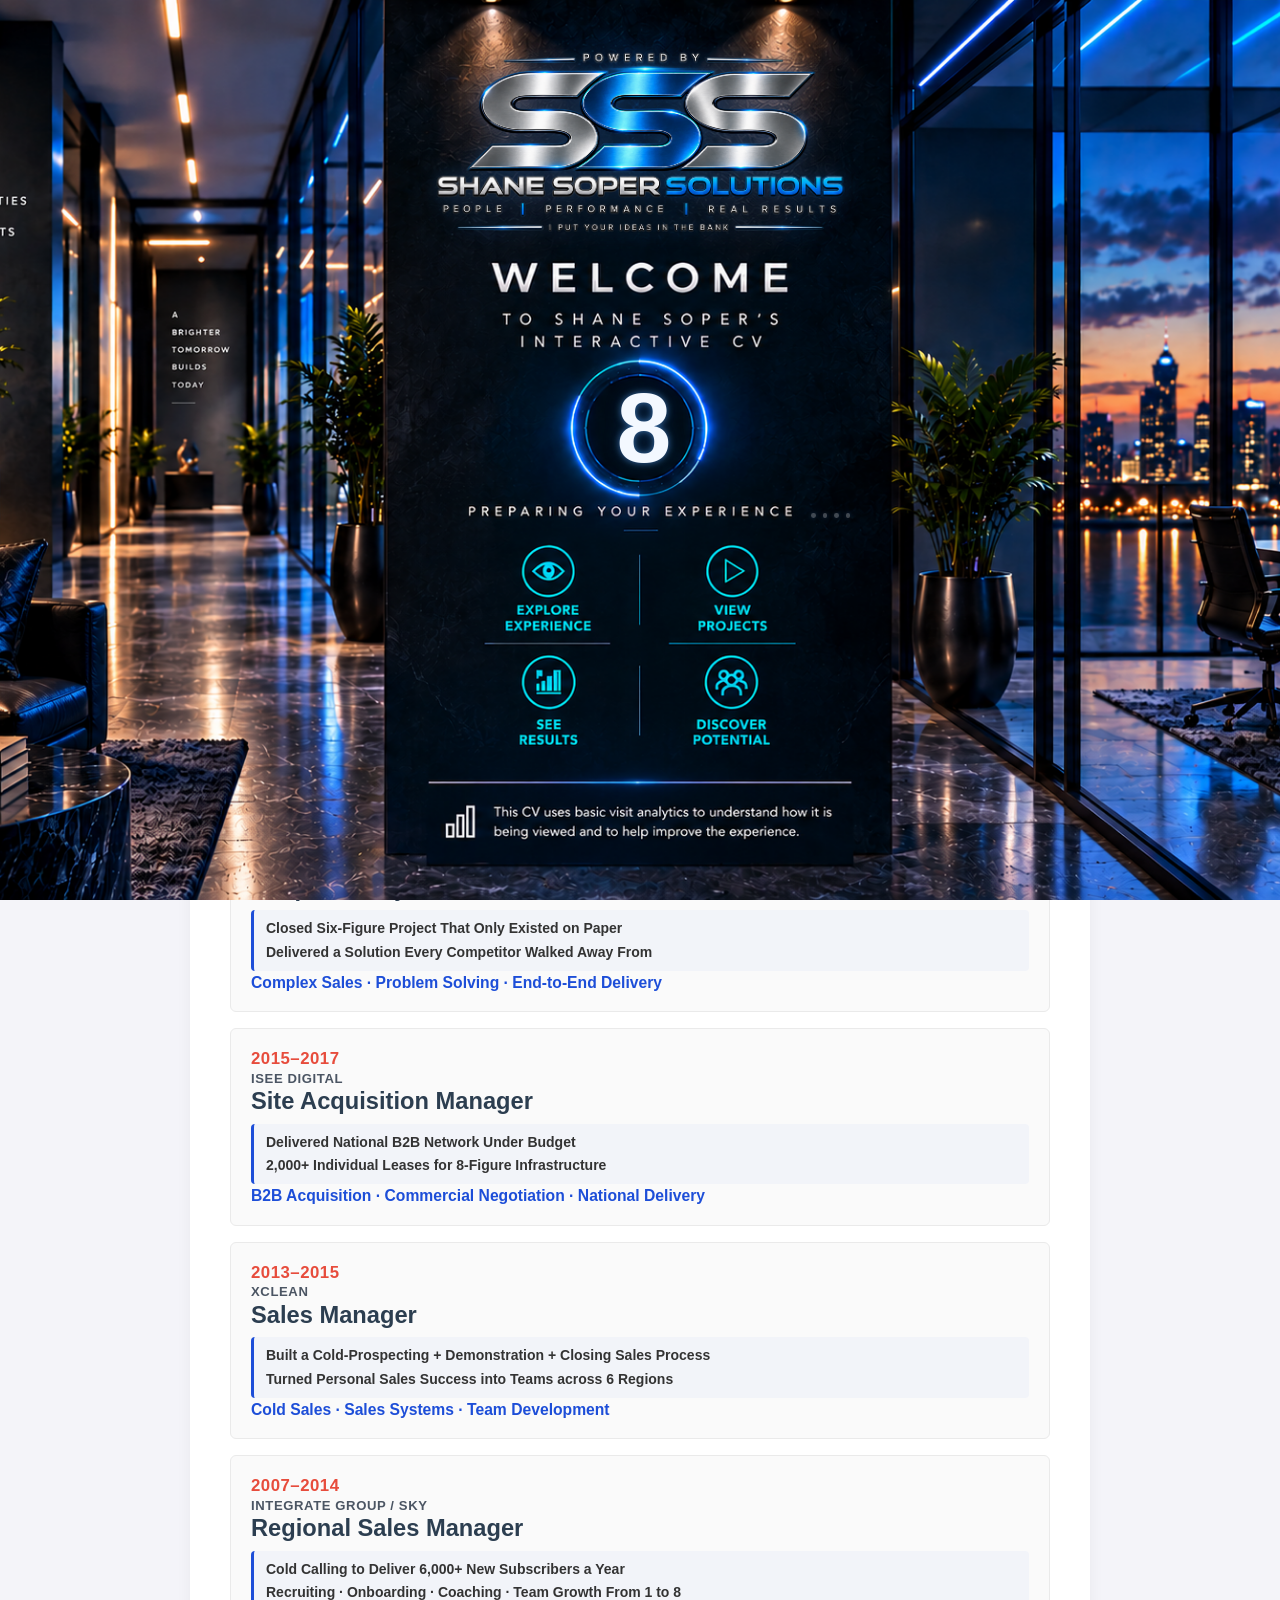
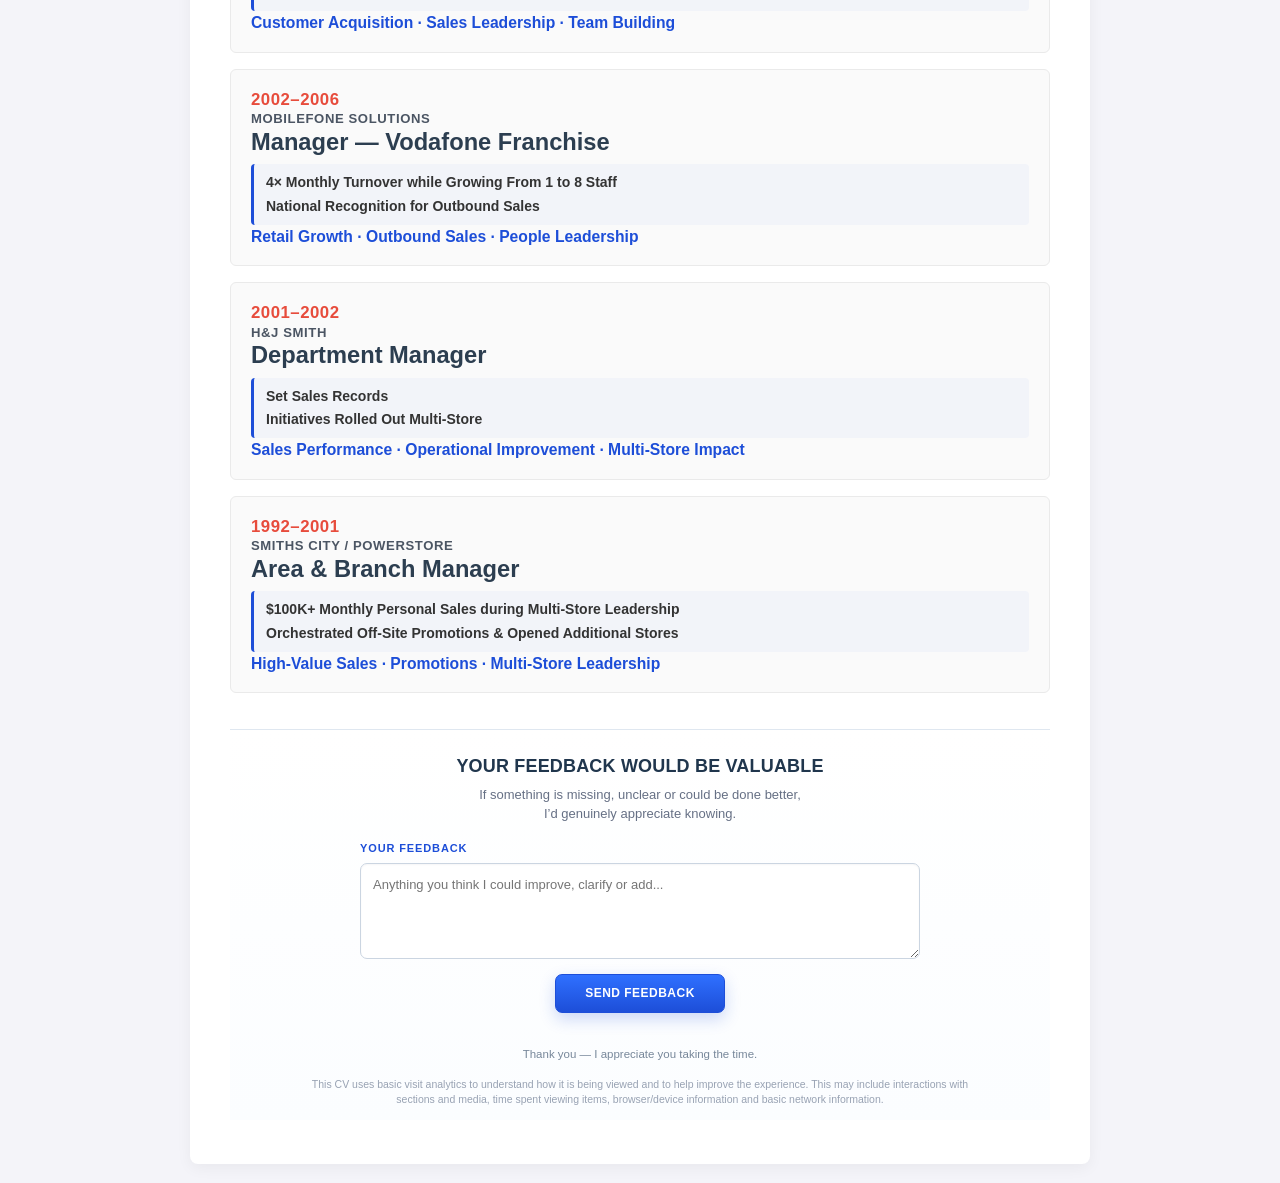
==== commit 3d80aeba: "Add files via upload" ====
--- a/index.html
+++ b/index.html
@@ -3765,6 +3765,304 @@
 }
 </style>
 
+
+<style id="sss-final-presentation-completion-css">
+/* SSS-CV-FINAL-PRESENTATION-COMPLETION — authorised presentation additions only */
+.sss-return-introduction{
+  display:block;
+  margin:0 0 14px 0;
+  padding:8px 12px;
+  border:1px solid #1d4ed8;
+  border-radius:6px;
+  background:linear-gradient(180deg,#ffffff 0%,#f7faff 100%);
+  color:#1e3a5f;
+  font:700 11px/1.2 Arial,sans-serif;
+  letter-spacing:.03em;
+  cursor:pointer;
+  box-shadow:0 2px 7px rgba(29,78,216,.10);
+  transition:background .18s ease,color .18s ease,border-color .18s ease,box-shadow .18s ease,transform .18s ease;
+}
+.sss-return-introduction:hover,
+.sss-return-introduction:focus-visible{
+  background:#1d4ed8;
+  color:#fff;
+  border-color:#1d4ed8;
+  box-shadow:0 5px 14px rgba(29,78,216,.20);
+  outline:none;
+}
+.sss-return-introduction:active{transform:translateY(1px)}
+@media(max-width:600px){
+  .sss-return-introduction{min-height:40px;padding:9px 12px;font-size:10.5px}
+}
+
+html.sss-cv-entry-open,
+body.sss-cv-entry-open{overflow:hidden!important}
+
+#sssCvEntryOverlay{
+  position:fixed;
+  inset:0;
+  z-index:120000;
+  display:none;
+  align-items:center;
+  justify-content:center;
+  padding:20px;
+  box-sizing:border-box;
+  background:rgba(20,35,52,.30);
+  backdrop-filter:blur(2px);
+}
+#sssCvEntryOverlay.sss-cv-entry-visible{display:flex}
+#sssCvEntryDialog{
+  width:min(680px,calc(100vw - 40px));
+  max-height:calc(100dvh - 40px);
+  overflow:auto;
+  box-sizing:border-box;
+  background:#fff;
+  border:1px solid #dbe4ef;
+  border-radius:12px;
+  box-shadow:0 24px 70px rgba(20,35,52,.26);
+  padding:28px 30px 26px;
+  color:#233548;
+  font-family:Arial,sans-serif;
+}
+#sssCvEntryDialog h2{
+  margin:0;
+  color:#1d2f43;
+  font-size:24px;
+  line-height:1.1;
+  letter-spacing:.01em;
+}
+#sssCvEntryDialog .sss-entry-rule{
+  width:54px;
+  height:3px;
+  margin:10px 0 22px;
+  border-radius:3px;
+  background:#1d4ed8;
+}
+.sss-entry-grid{
+  display:grid;
+  grid-template-columns:1fr 1fr;
+  gap:14px;
+}
+.sss-entry-card{
+  min-width:0;
+  padding:16px 17px;
+  border:1px solid #dce5ef;
+  border-radius:8px;
+  background:linear-gradient(180deg,#ffffff 0%,#f8fbff 100%);
+}
+.sss-entry-card strong,
+.sss-entry-feedback strong{
+  display:block;
+  margin-bottom:6px;
+  color:#1d4ed8;
+  font-size:11px;
+  line-height:1.2;
+  letter-spacing:.08em;
+}
+.sss-entry-card p,
+.sss-entry-feedback p{
+  margin:0;
+  color:#34485d;
+  font-size:15px;
+  line-height:1.45;
+}
+.sss-entry-feedback{
+  margin-top:14px;
+  padding:14px 16px;
+  border-left:3px solid #1d4ed8;
+  background:#f8fbff;
+  border-radius:6px;
+}
+#sssCvEntryContinue{
+  display:block;
+  width:100%;
+  margin:20px 0 0;
+  padding:12px 18px;
+  border:0;
+  border-radius:7px;
+  background:linear-gradient(180deg,#2b6bf3 0%,#1d4ed8 100%);
+  color:#fff;
+  font:800 13px/1.2 Arial,sans-serif;
+  letter-spacing:.04em;
+  cursor:pointer;
+  box-shadow:0 7px 18px rgba(29,78,216,.22);
+}
+#sssCvEntryContinue:hover,
+#sssCvEntryContinue:focus-visible{
+  filter:brightness(1.04);
+  outline:3px solid rgba(29,78,216,.18);
+  outline-offset:2px;
+}
+@media(max-width:600px){
+  #sssCvEntryOverlay{padding:14px}
+  #sssCvEntryDialog{
+    width:calc(100vw - 28px);
+    max-height:calc(100dvh - 28px);
+    padding:22px 18px 20px;
+    border-radius:10px;
+  }
+  #sssCvEntryDialog h2{font-size:21px}
+  .sss-entry-grid{grid-template-columns:1fr;gap:10px}
+  .sss-entry-card{padding:14px}
+  .sss-entry-card p,.sss-entry-feedback p{font-size:14px}
+  #sssCvEntryContinue{min-height:44px}
+}
+
+
+/* SSS-CV-PRE-EMPLOYMENT-PANEL-INTEGRATION — authorised additions only */
+.sss-cv-top-controls{
+  display:flex;align-items:flex-start;justify-content:space-between;gap:14px;margin:0 0 14px;
+}
+.sss-cv-top-controls .sss-return-introduction{margin:0}
+.sss-employment-open{
+  display:block;margin:0;padding:8px 12px;border:1px solid #1d4ed8;border-radius:6px;
+  background:linear-gradient(180deg,#fff 0%,#f7faff 100%);color:#1e3a5f;
+  font:700 11px/1.2 Arial,sans-serif;letter-spacing:.03em;cursor:pointer;
+  box-shadow:0 2px 7px rgba(29,78,216,.10);
+  transition:background .18s ease,color .18s ease,border-color .18s ease,box-shadow .18s ease,transform .18s ease;
+}
+.sss-employment-open:hover,.sss-employment-open:focus-visible{
+  background:#1d4ed8;color:#fff;border-color:#1d4ed8;box-shadow:0 5px 14px rgba(29,78,216,.20);outline:none;
+}
+.sss-employment-open:active{transform:translateY(1px)}
+#sssCvEntryEmploymentOpen{
+  display:block;width:100%;margin:10px 0 0;padding:10px 16px;border:1px solid #1d4ed8;border-radius:7px;
+  background:#fff;color:#1d4ed8;font:800 12px/1.2 Arial,sans-serif;letter-spacing:.03em;cursor:pointer;
+}
+#sssCvEntryEmploymentOpen:hover,#sssCvEntryEmploymentOpen:focus-visible{background:#f2f7ff;outline:3px solid rgba(29,78,216,.14);outline-offset:2px}
+.sss-entry-info-grid{display:grid;grid-template-columns:1fr 1fr;gap:10px;margin-top:14px}
+.sss-entry-info{padding:12px 14px;border-left:3px solid #1d4ed8;background:#f8fbff;border-radius:6px}
+.sss-entry-info strong{display:block;margin-bottom:4px;color:#1d4ed8;font-size:10.5px;line-height:1.2;letter-spacing:.08em}
+.sss-entry-info p{margin:0;color:#34485d;font-size:13.5px;line-height:1.4}
+html.sss-employment-open,body.sss-employment-open{overflow:hidden!important}
+#sssEmploymentOverlay{position:fixed;inset:0;z-index:121000;display:none;background:rgba(20,35,52,.34);backdrop-filter:blur(1.5px)}
+#sssEmploymentOverlay.sss-employment-visible{display:block}
+#sssEmploymentDrawer{
+  position:absolute;top:0;right:0;width:min(520px,92vw);height:100dvh;overflow-y:auto;box-sizing:border-box;
+  background:#fff;border-left:1px solid #dbe4ef;box-shadow:-20px 0 55px rgba(20,35,52,.20);padding:24px 22px 30px;
+  transform:translateX(0);color:#233548;font-family:Arial,sans-serif;
+}
+.sss-employment-head{display:flex;align-items:flex-start;justify-content:space-between;gap:14px;padding-bottom:16px;border-bottom:1px solid #e2e8f0}
+.sss-employment-head h2{margin:0;color:#1d2f43;font-size:22px;line-height:1.15}
+.sss-employment-head p{margin:6px 0 0;color:#667085;font-size:12.5px;line-height:1.4}
+#sssEmploymentClose{flex:0 0 auto;border:1px solid #cbd7e5;border-radius:6px;background:#fff;color:#1e3a5f;padding:7px 9px;font:700 11px/1 Arial,sans-serif;cursor:pointer}
+#sssEmploymentClose:hover,#sssEmploymentClose:focus-visible{border-color:#1d4ed8;color:#1d4ed8;outline:2px solid rgba(29,78,216,.12)}
+.sss-employment-accordions{margin-top:14px}
+.sss-emp-item{border:1px solid #dce5ef;border-radius:8px;margin:0 0 9px;overflow:hidden;background:#fff}
+.sss-emp-trigger{width:100%;display:flex;align-items:center;justify-content:space-between;gap:12px;border:0;background:linear-gradient(180deg,#fff,#f8fbff);padding:13px 14px;color:#1e3a5f;text-align:left;font:800 11px/1.3 Arial,sans-serif;letter-spacing:.055em;cursor:pointer}
+.sss-emp-trigger:hover,.sss-emp-trigger:focus-visible{background:#f2f7ff;outline:none}
+.sss-emp-trigger .sss-emp-chevron{color:#1d4ed8;font-size:16px;transition:transform .18s ease}
+.sss-emp-trigger[aria-expanded="true"] .sss-emp-chevron{transform:rotate(180deg)}
+.sss-emp-panel{padding:4px 14px 12px;background:#fff}
+.sss-emp-row{padding:10px 0;border-bottom:1px solid #edf1f5}
+.sss-emp-row:last-child{border-bottom:0}
+.sss-emp-label{display:block;color:#1d4ed8;font:800 9.5px/1.25 Arial,sans-serif;letter-spacing:.075em;margin-bottom:4px}
+.sss-emp-answer{display:block;color:#34485d;font:14px/1.45 Arial,sans-serif}
+.sss-emp-personality{font-weight:700;color:#1d2f43}
+@media(max-width:600px){
+  .sss-cv-top-controls{flex-direction:column;align-items:stretch;gap:8px}
+  .sss-cv-top-controls .sss-return-introduction,.sss-employment-open{width:100%;min-height:40px;padding:9px 12px;font-size:10.5px;text-align:center}
+  .sss-entry-info-grid{grid-template-columns:1fr;gap:8px}
+  #sssEmploymentDrawer{width:100vw;max-width:none;padding:20px 16px 26px}
+  .sss-employment-head h2{font-size:19px}
+}
+
+/* Existing feedback function — presentation layer only; IDs and submission plumbing remain unchanged. */
+#cvTechnicalFeedback{
+  margin:36px 0 4px!important;
+  padding:26px 18px 12px!important;
+  border-top:1px solid #dfe7f0!important;
+  text-align:center!important;
+  font:12px/1.5 Arial,sans-serif!important;
+  color:#667085!important;
+  background:linear-gradient(180deg,#ffffff 0%,#fbfdff 100%)!important;
+}
+#cvTechnicalFeedback .sss-feedback-title{
+  margin:0 0 7px;
+  color:#20364d;
+  font-size:18px;
+  line-height:1.2;
+  font-weight:800;
+  letter-spacing:.01em;
+}
+#cvTechnicalFeedback .sss-feedback-copy{
+  max-width:620px;
+  margin:0 auto 16px;
+  color:#667085;
+  font-size:13px;
+  line-height:1.5;
+}
+#cvTechnicalFeedback .sss-feedback-field-title{
+  max-width:560px;
+  margin:0 auto 7px;
+  text-align:left;
+  color:#1d4ed8;
+  font-size:11px;
+  font-weight:800;
+  letter-spacing:.08em;
+}
+#cvFeedbackForm{
+  max-width:560px!important;
+  margin:0 auto!important;
+}
+#cvFeedbackMessage{
+  width:100%!important;
+  min-height:96px;
+  box-sizing:border-box!important;
+  padding:12px!important;
+  border:1px solid #cbd5e1!important;
+  border-radius:7px!important;
+  background:#fff!important;
+  color:#27384a!important;
+  font:13px/1.45 Arial,sans-serif!important;
+  resize:vertical;
+  box-shadow:inset 0 1px 2px rgba(20,35,52,.04);
+}
+#cvFeedbackMessage:focus{
+  outline:3px solid rgba(29,78,216,.13);
+  border-color:#1d4ed8!important;
+}
+#cvFeedbackSend{
+  min-width:170px;
+  margin-top:10px!important;
+  padding:11px 18px!important;
+  border:1px solid #1d4ed8!important;
+  border-radius:7px!important;
+  background:linear-gradient(180deg,#2f70ff 0%,#1d4ed8 100%)!important;
+  color:#fff!important;
+  cursor:pointer!important;
+  font:800 12px/1.2 Arial,sans-serif!important;
+  letter-spacing:.04em;
+  box-shadow:0 6px 16px rgba(29,78,216,.22);
+}
+#cvFeedbackSend:hover,
+#cvFeedbackSend:focus-visible{
+  filter:brightness(1.05);
+  outline:3px solid rgba(29,78,216,.15);
+  outline-offset:2px;
+}
+#cvFeedbackSend:disabled{opacity:.6;cursor:wait!important}
+#cvFeedbackStatus{
+  display:block!important;
+  min-height:18px;
+  margin:8px 0 0!important;
+  color:#4b5f73;
+  font-size:12px;
+}
+#cvTechnicalFeedback .sss-feedback-thanks{
+  margin:7px 0 0;
+  color:#77879a;
+  font-size:11.5px;
+}
+#cvTechnicalFeedback .sss-feedback-analytics{
+  max-width:690px;
+  margin:14px auto 0;
+  font-size:10.5px;
+  line-height:1.45;
+  color:#98a2b3;
+}
+</style>
+
 </head>
 <body><div aria-label="Shane Soper CV loading" aria-live="polite" class="cv-loading-gate" id="cvLoadingGate">
 <div aria-hidden="true" class="sss-hq-live" id="sssHqLive">
@@ -3778,7 +4076,11 @@
 <img alt="" aria-hidden="true" hidden="" id="sssWelcome2Portrait"/>
 </div>
 <div class="container">
-<div class="revision-stamp" id="dynamic-revision-stamp">Rev: 2026-09-11 07:24 NZST</div>
+<div class="revision-stamp" id="dynamic-revision-stamp">Rev: 2026-09-15 11:53 NZST</div>
+<div class="sss-cv-top-controls">
+<button type="button" id="sssReturnIntroduction" class="sss-return-introduction">← RETURN TO INTRODUCTION</button>
+<button type="button" id="sssEmploymentAvailabilityOpen" class="sss-employment-open">EMPLOYMENT &amp; AVAILABILITY →</button>
+</div>
 <div class="cv-header">
 <h1>Shane Soper</h1>
 <p>153 East Road, Ascot, Invercargill, Southland, New Zealand</p>
@@ -6867,16 +7169,18 @@
     const box=document.createElement("section");
     box.id="cvTechnicalFeedback";
     box.setAttribute("aria-label","Feedback");
-    box.style.cssText="margin:30px 0 4px;padding:18px 10px 8px;border-top:1px solid #e5e7eb;text-align:center;font:12px/1.5 Arial,sans-serif;color:#667085";
+    box.style.cssText="";
     box.innerHTML=
-      '<div style="font-size:14px;font-weight:700;color:#344054;margin-bottom:5px">Your time and opinion are valuable to me.</div>'+
-      '<div>If you spotted something that could be done better or needs improving, I’d genuinely appreciate you letting me know.</div>'+
-      '<button type="button" id="cvFeedbackOpen" style="margin:8px 0 0;border:0;background:none;color:#1d4ed8;text-decoration:underline;cursor:pointer;font:inherit;font-weight:700">Please give me your feedback here</button>'+
-      '<div id="cvFeedbackForm" hidden style="max-width:520px;margin:11px auto 0">'+
-      '<textarea id="cvFeedbackMessage" rows="3" maxlength="1200" placeholder="Your feedback" style="width:100%;box-sizing:border-box;padding:9px;border:1px solid #cbd5e1;border-radius:5px;font:13px Arial,sans-serif"></textarea>'+
-      '<div><button type="button" id="cvFeedbackSend" style="margin-top:7px;padding:7px 13px;border:0;border-radius:4px;background:#2c3e50;color:#fff;cursor:pointer">Send Feedback</button>'+
-      '<span id="cvFeedbackStatus" role="status" style="margin-left:8px"></span></div></div>'+
-      '<div style="max-width:690px;margin:13px auto 0;font-size:10.5px;line-height:1.45;color:#98a2b3">This CV uses basic visit analytics to understand how it is being viewed and to help improve the experience. This may include interactions with sections and media, time spent viewing items, browser/device information and basic network information.</div>';
+      '<div class="sss-feedback-title">YOUR FEEDBACK WOULD BE VALUABLE</div>'+
+      '<div class="sss-feedback-copy">If something is missing, unclear or could be done better,<br>I’d genuinely appreciate knowing.</div>'+
+      '<button type="button" id="cvFeedbackOpen" hidden aria-hidden="true">Your Feedback</button>'+
+      '<div class="sss-feedback-field-title">YOUR FEEDBACK</div>'+
+      '<div id="cvFeedbackForm">'+
+      '<textarea id="cvFeedbackMessage" rows="3" maxlength="1200" placeholder="Anything you think I could improve, clarify or add..."></textarea>'+
+      '<div><button type="button" id="cvFeedbackSend">SEND FEEDBACK</button>'+
+      '<span id="cvFeedbackStatus" role="status"></span></div>'+
+      '<div class="sss-feedback-thanks">Thank you — I appreciate you taking the time.</div></div>'+
+      '<div class="sss-feedback-analytics">This CV uses basic visit analytics to understand how it is being viewed and to help improve the experience. This may include interactions with sections and media, time spent viewing items, browser/device information and basic network information.</div>';
     host.appendChild(box);
     const form=box.querySelector("#cvFeedbackForm");
     box.querySelector("#cvFeedbackOpen").addEventListener("click",()=>{form.hidden=!form.hidden;});
@@ -7665,11 +7969,11 @@
   const bridgeClose=document.getElementById("sssWelcome2ViewCV");
   if(!root||!frame||!bridgeClose)return;
 
-  const WELCOME_V26_B64="[base64]/[base64]/[base64]/LnJlc2V0KCk7d2luZG93LlNTU1N0YXRlNVYyPy5sYXlvdXQodHJ1ZSl9CiAgIHBhaW50KCk7CiB9CiBmdW5jdGlvbiBwYWludChub3c9cGVyZm9ybWFuY2Uubm93KCkpewogICBjb25zdCBlPXBsYXlpbmc/[base64]/[base64]";
+  const WELCOME_V26_B64="[base64]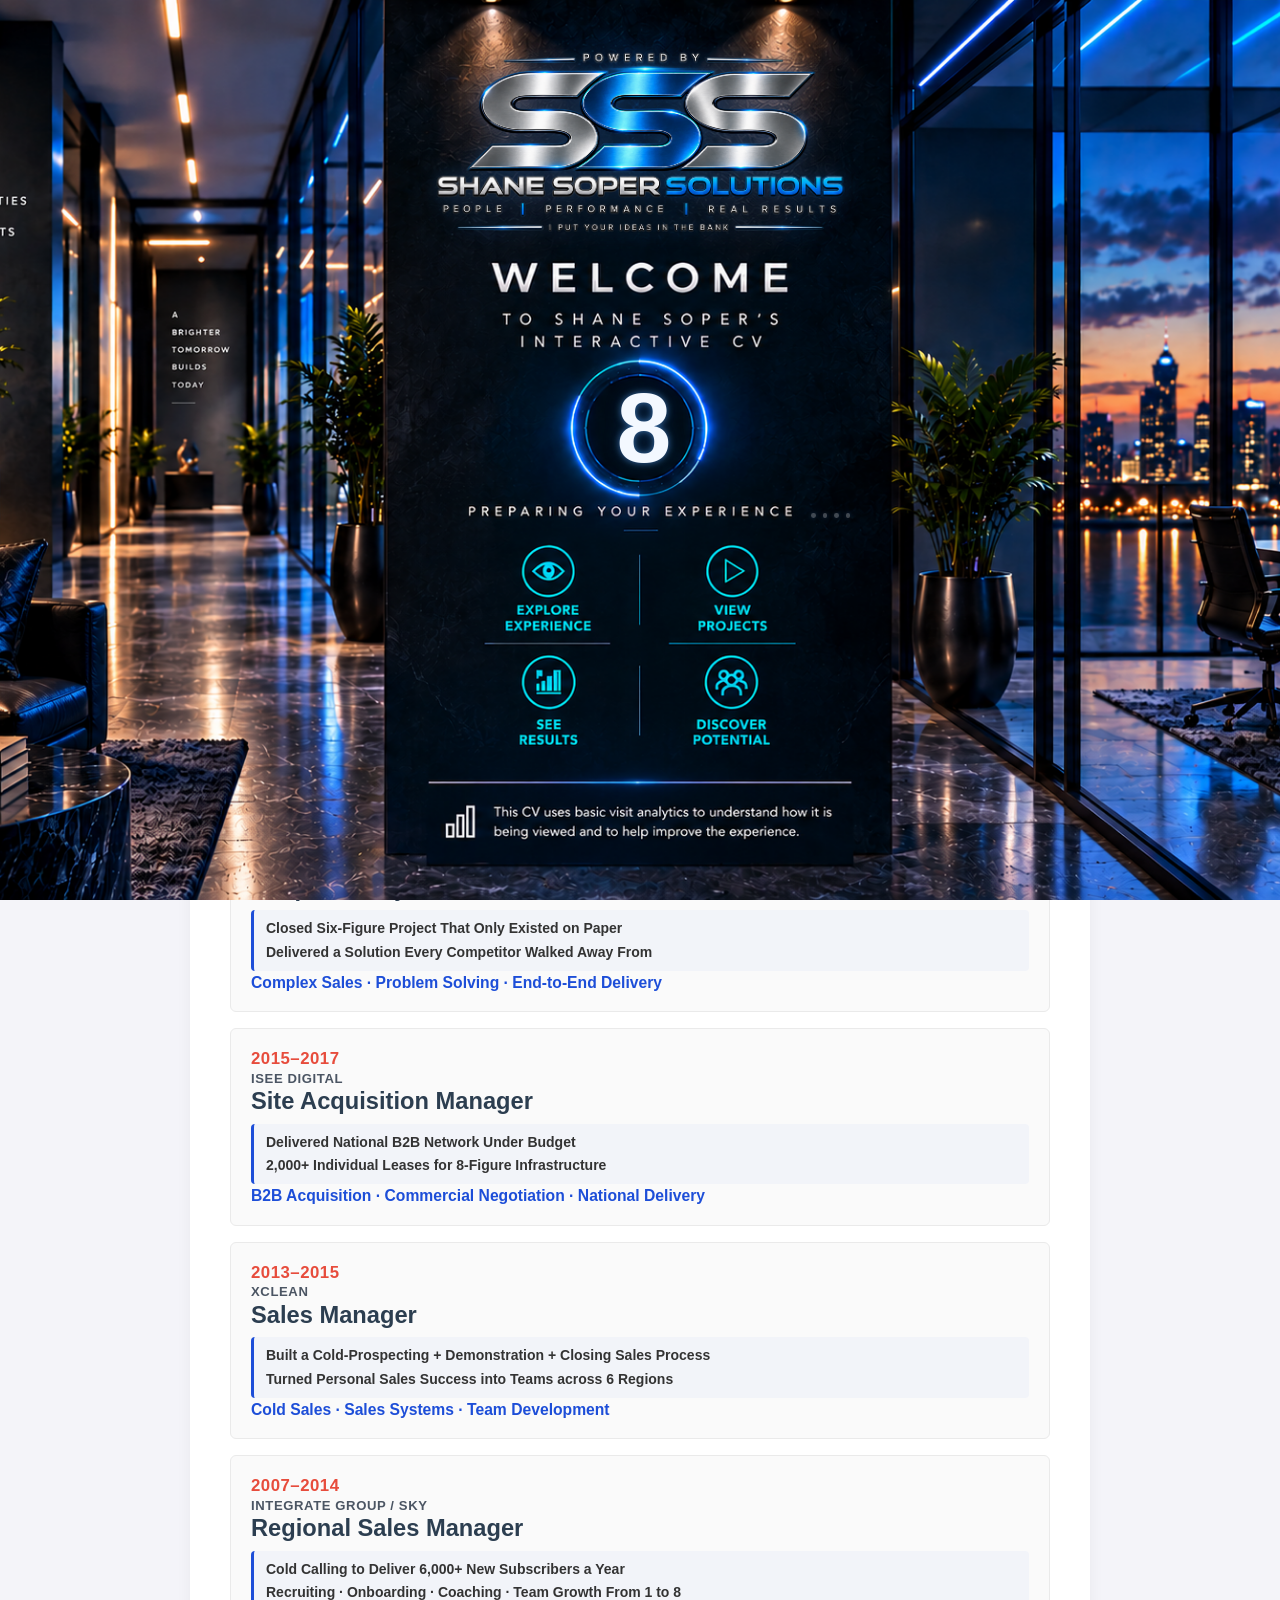
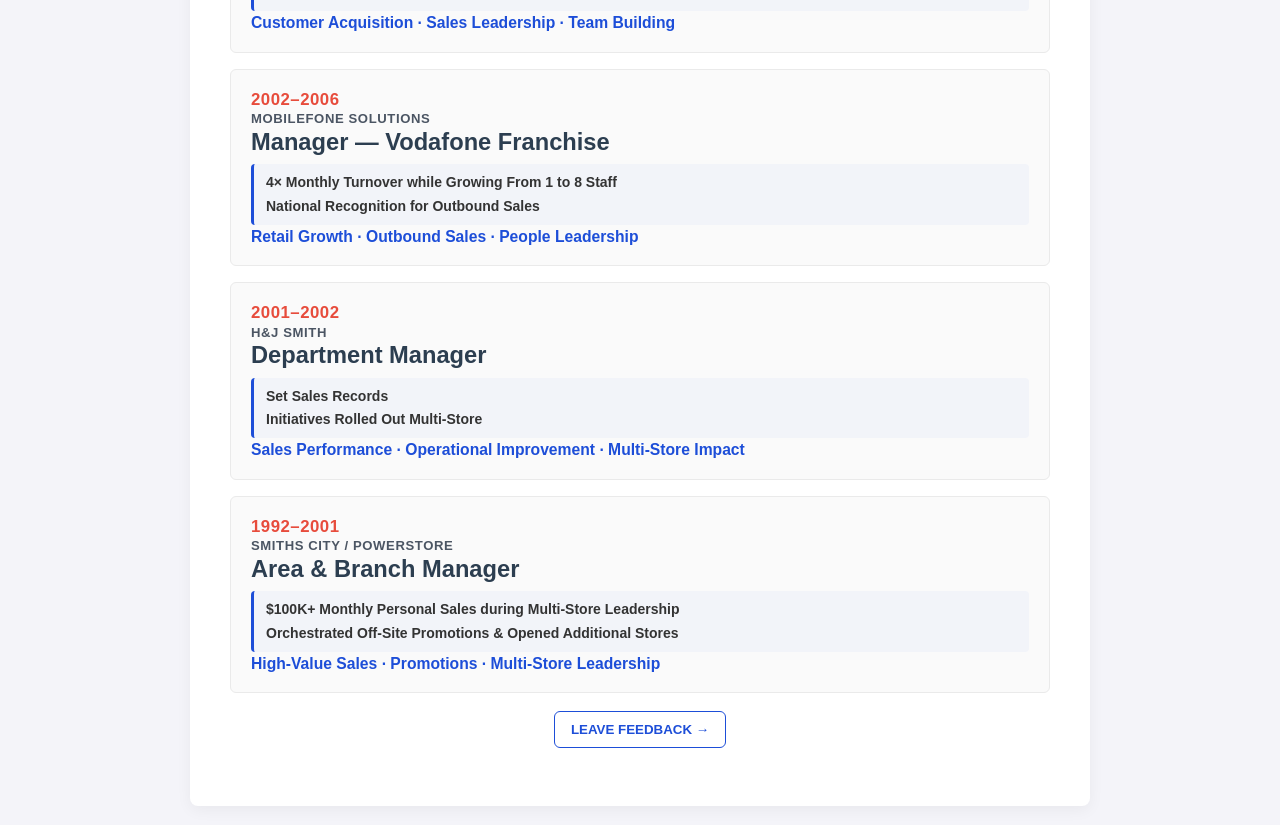
==== commit 06001847: "Deploy cleaned SSS Live Beta component structure" ====
--- a/index.html
+++ b/index.html
@@ -525,7 +525,7 @@
   margin-bottom: 15px;
 }
 .radio-card-item {
-  background-image: url('radio button.png');
+  background-image: url('assets/radio button.png');
   background-size: cover;
   background-position: center;
   border-radius: 6px;
@@ -953,7 +953,7 @@
   background: #000;
 }
 
-#role2 .xclean-testimonial-grid .video-thumbnail-card > div[style*="video testimonial overlay.png"] {
+#role2 .xclean-testimonial-grid .video-thumbnail-card > div[style*="assets/video testimonial overlay.png"] {
   background-size: 82% auto !important;
 }
 
@@ -1048,7 +1048,7 @@
     justify-self: stretch;
   }
 
-  #role4 .isee-video-grid .video-thumbnail-card > div[style*="video testimonial overlay.png"] {
+  #role4 .isee-video-grid .video-thumbnail-card > div[style*="assets/video testimonial overlay.png"] {
     background-size: 88% auto !important;
   }
 }
@@ -1083,7 +1083,7 @@
   background: #000;
 }
 
-#role5 .xclean-single-testimonial .video-thumbnail-card > div[style*="video testimonial overlay.png"] {
+#role5 .xclean-single-testimonial .video-thumbnail-card > div[style*="assets/video testimonial overlay.png"] {
   background-size: 82% auto !important;
 }
 
@@ -2162,7 +2162,7 @@
 </style><style id="cv-loading-sound-gate-v1">
 /* SSS HQ V15 SANDBOX — 10-second branded preload window. Background coordinate system: 1672x941. */
 html.sss-hq-active,body.sss-hq-active{overflow:hidden!important}
-.cv-loading-gate{position:fixed;inset:0;z-index:1000000;display:block;overflow:hidden;background:#07111d url('wide_cinematic_interior_scene_modern_luxury_offic.png') 50% 50%/cover no-repeat;padding:0}
+.cv-loading-gate{position:fixed;inset:0;z-index:1000000;display:block;overflow:hidden;background:#07111d url('assets/wide_cinematic_interior_scene_modern_luxury_offic.png') 50% 50%/cover no-repeat;padding:0}
 .cv-loading-gate[hidden]{display:none!important}
 .sss-hq-live{position:absolute;inset:0;pointer-events:none;overflow:hidden}
 .sss-hq-logo{position:absolute;display:block;width:var(--hq-logo-w);height:var(--hq-logo-h);left:var(--hq-logo-x);top:var(--hq-logo-y);object-fit:contain;object-position:center;filter:drop-shadow(0 0 calc(10px * var(--hq-scale)) rgba(67,150,255,.24))}
@@ -2469,7 +2469,7 @@
 
 
 /* V30 LOCK — mobile portrait frame and region isolation.
-   Exact asset remains src="shane cover.png"; source pixels are untouched. */
+   Exact asset remains src="assets/shane cover.png"; source pixels are untouched. */
 @media(max-width:700px){
   #cvWelcomeOverlay .cv-welcome-content{
     display:grid!important;
@@ -4066,7 +4066,7 @@
 </head>
 <body><div aria-label="Shane Soper CV loading" aria-live="polite" class="cv-loading-gate" id="cvLoadingGate">
 <div aria-hidden="true" class="sss-hq-live" id="sssHqLive">
-<img alt="" class="sss-hq-logo" id="sssHqLogo" src="ChatGPT Image Sep 10, 2026, 05_49_56 AM(1).png"/>
+<img alt="" class="sss-hq-logo" id="sssHqLogo" src="assets/ChatGPT Image Sep 10, 2026, 05_49_56 AM(1).png"/>
 <div class="cv-countdown" id="cvCountdown">10</div>
 <div class="sss-hq-dots" id="sssHqDots"><span class="sss-hq-dot"></span><span class="sss-hq-dot"></span><span class="sss-hq-dot"></span><span class="sss-hq-dot"></span></div>
 </div></div>
@@ -4098,7 +4098,7 @@
 </div>
 <div class="role-summary-highlight role-front-capability">Commercial Growth · Marketing · Operations</div>
 <div class="collapsible-content" id="role1">
-<img alt="Devil Burger Logo" class="role-logo" src="image1.png"/>
+<img alt="Devil Burger Logo" class="role-logo" src="assets/image1.png"/>
 <div class="role-overview db-role-overview">
 <h4>Role Overview</h4>
 <p>As Operations Manager, Shane identified and delivered commercially justified improvements across an established multi-channel hospitality business operating under tight capital constraints. His responsibilities covered revenue growth, pricing, margin optimisation, promotions, systems improvement and new revenue channels. He developed cost-effective solutions where conventional consultants, agencies or technology implementations were commercially unviable, while providing trusted operational and commercial support across the owner’s wider business interests. <button class="db-overview-toggle" onclick="toggleDbOverview(event, this)" type="button">› Expand</button></p>
@@ -4213,16 +4213,16 @@
 </div>
 <div class="video-grid">
 <div class="testimonial-labelled-column"><div class="testimonial-frame-label">Alice: General Manager</div><div class="video-thumbnail-card" onclick="playInlineVideo(event, 'role1', 'https://pub-9b01fbca006e410db3e4a3eff8551c2b.r2.dev/Alice%20GM%20Devil%20Burger.mp4', 'Video')">
-<img alt="Alice: General Manager" src="Alice GM Devil Burger thumb.png"/>
+<img alt="Alice: General Manager" src="assets/Alice GM Devil Burger thumb.png"/>
 <div class="thumbnail-glow-overlay"></div>
 </div></div>
 <div class="testimonial-labelled-column"><div class="testimonial-frame-label">Tim: Owner</div><div class="video-thumbnail-card" onclick="playInlineVideo(event, 'role1', 'https://pub-9b01fbca006e410db3e4a3eff8551c2b.r2.dev/Tim%20Smellie%20_%20Owner%20Devil%20Burger%20Invercargill.mp4', 'Tim Speaks on Shane’s Value')">
-<img alt="Tim: Owner" src="Tim Smellie _ Owner Devil Burger Invercargill thumb.png"/>
+<img alt="Tim: Owner" src="assets/Tim Smellie _ Owner Devil Burger Invercargill thumb.png"/>
 <div class="thumbnail-glow-overlay"></div>
 </div></div>
 </div>
 <div class="portfolio-btn-container">
-<img alt="Devil Burger Portfolio" class="portfolio-image-btn" id="devilBurgerPortfolioBtn" onclick="toggleDevilBurgerPortfolio(event)" src="DB portfolio.png"/>
+<img alt="Devil Burger Portfolio" class="portfolio-image-btn" id="devilBurgerPortfolioBtn" onclick="toggleDevilBurgerPortfolio(event)" src="assets/DB portfolio.png"/>
 </div>
 <div class="portfolio-sub-section" id="devilBurgerPortfolioSection">
 <h4 style="margin: 15px 0 8px 0; font-size: 15px; color: var(--primary);">Social Media Advertising</h4><div class="creative-authorship-label">Campaign creative personally developed &amp; produced by Shane Soper</div>
@@ -4238,57 +4238,57 @@
 </div>
 <div class="marquee-container" id="marquee-role1" onclick="event.stopPropagation();">
 <div class="marquee-track">
-<div class="marquee-item" onclick="expandCarouselItem(event, 'role1', 'video', 'social media 1.mp4', 'Social Media Campaign 1', this)">
-<img alt="Social Media Campaign 1" src="devil-burger-social-1-thumb.png"/>
-</div>
-<div class="marquee-item" onclick="expandCarouselItem(event, 'role1', 'video', 'social media 2.mp4', 'Social Media Campaign 2', this)">
-<img alt="Social Media Campaign 2" src="devil-burger-social-2-thumb.png"/>
-</div>
-<div class="marquee-item" onclick="expandCarouselItem(event, 'role1', 'video', 'social media 3.mp4', 'Social Media Campaign 3', this)">
-<img alt="Social Media Campaign 3" src="devil-burger-social-3-thumb.png"/>
-</div>
-<div class="marquee-item" onclick="expandCarouselItem(event, 'role1', 'video', 'social media 4.mp4', 'Social Media Campaign 4', this)">
-<img alt="Social Media Campaign 4" src="devil-burger-social-4-thumb.png"/>
-</div>
-<div class="marquee-item" onclick="expandCarouselItem(event, 'role1', 'image', 'social media carosel.jpg', 'Social Media Carousel Assets', this)">
-<img alt="Social Media Carousel" height="160" src="social media carosel.jpg" width="260"/>
-</div>
-<div class="marquee-item" onclick="expandCarouselItem(event, 'role1', 'image', 'summer promotion.jpg', 'Summer Promotion Artwork', this)">
-<img alt="Summer Promo Campaign" height="160" src="summer promotion.jpg" width="260"/>
+<div class="marquee-item" onclick="expandCarouselItem(event, 'role1', 'video', 'assets/social media 1.mp4', 'Social Media Campaign 1', this)">
+<img alt="Social Media Campaign 1" src="assets/devil-burger-social-1-thumb.png"/>
+</div>
+<div class="marquee-item" onclick="expandCarouselItem(event, 'role1', 'video', 'assets/social media 2.mp4', 'Social Media Campaign 2', this)">
+<img alt="Social Media Campaign 2" src="assets/devil-burger-social-2-thumb.png"/>
+</div>
+<div class="marquee-item" onclick="expandCarouselItem(event, 'role1', 'video', 'assets/social media 3.mp4', 'Social Media Campaign 3', this)">
+<img alt="Social Media Campaign 3" src="assets/devil-burger-social-3-thumb.png"/>
+</div>
+<div class="marquee-item" onclick="expandCarouselItem(event, 'role1', 'video', 'assets/social media 4.mp4', 'Social Media Campaign 4', this)">
+<img alt="Social Media Campaign 4" src="assets/devil-burger-social-4-thumb.png"/>
+</div>
+<div class="marquee-item" onclick="expandCarouselItem(event, 'role1', 'image', 'assets/social media carosel.jpg', 'Social Media Carousel Assets', this)">
+<img alt="Social Media Carousel" height="160" src="assets/social media carosel.jpg" width="260"/>
+</div>
+<div class="marquee-item" onclick="expandCarouselItem(event, 'role1', 'image', 'assets/summer promotion.jpg', 'Summer Promotion Artwork', this)">
+<img alt="Summer Promo Campaign" height="160" src="assets/summer promotion.jpg" width="260"/>
 </div>
 <!-- Duplicated loop for smooth infinite scroll -->
-<div class="marquee-item" onclick="expandCarouselItem(event, 'role1', 'video', 'social media 1.mp4', 'Social Media Campaign 1', this)">
-<img alt="Social Media Campaign 1" src="devil-burger-social-1-thumb.png"/>
-</div>
-<div class="marquee-item" onclick="expandCarouselItem(event, 'role1', 'video', 'social media 4.mp4', 'Social Media Campaign 4', this)">
-<img alt="Social Media Campaign 4" src="devil-burger-social-4-thumb.png"/>
+<div class="marquee-item" onclick="expandCarouselItem(event, 'role1', 'video', 'assets/social media 1.mp4', 'Social Media Campaign 1', this)">
+<img alt="Social Media Campaign 1" src="assets/devil-burger-social-1-thumb.png"/>
+</div>
+<div class="marquee-item" onclick="expandCarouselItem(event, 'role1', 'video', 'assets/social media 4.mp4', 'Social Media Campaign 4', this)">
+<img alt="Social Media Campaign 4" src="assets/devil-burger-social-4-thumb.png"/>
 </div>
 </div>
 </div>
 <h4 style="margin: 15px 0 8px 0; font-size: 15px; color: var(--primary);">Radio produced and voiced by Shane</h4>
 <div class="radio-grid" onclick="event.stopPropagation();">
 <div class="radio-card-item" onclick="toggleAudioCard(this, event)">
-<audio preload="none"><source src="Radio DEVILSTAIRCASE_FRIDAY.wav" type="audio/wav"/>Your browser does not support the audio element.</audio>
+<audio preload="none"><source src="assets/Radio DEVILSTAIRCASE_FRIDAY.wav" type="audio/wav"/>Your browser does not support the audio element.</audio>
 <div class="equalizer-overlay"><div class="eq-bar"></div><div class="eq-bar"></div><div class="eq-bar"></div><div class="eq-bar"></div></div>
 <div class="radio-title">Devil's Staircase Friday</div>
 </div>
 <div class="radio-card-item" onclick="toggleAudioCard(this, event)">
-<audio preload="none"><source src="Radio Long Weekend.mp3" type="audio/mpeg"/>Your browser does not support the audio element.</audio>
+<audio preload="none"><source src="assets/Radio Long Weekend.mp3" type="audio/mpeg"/>Your browser does not support the audio element.</audio>
 <div class="equalizer-overlay"><div class="eq-bar"></div><div class="eq-bar"></div><div class="eq-bar"></div><div class="eq-bar"></div></div>
 <div class="radio-title">Long Weekend</div>
 </div>
 <div class="radio-card-item" onclick="toggleAudioCard(this, event)">
-<audio preload="none"><source src="Radio PORKDEATH.wav" type="audio/wav"/>Your browser does not support the audio element.</audio>
+<audio preload="none"><source src="assets/Radio PORKDEATH.wav" type="audio/wav"/>Your browser does not support the audio element.</audio>
 <div class="equalizer-overlay"><div class="eq-bar"></div><div class="eq-bar"></div><div class="eq-bar"></div><div class="eq-bar"></div></div>
 <div class="radio-title">Death by Pork</div>
 </div>
 <div class="radio-card-item" onclick="toggleAudioCard(this, event)">
-<audio preload="none"><source src="Radio SPICEYBEEF.wav" type="audio/wav"/>Your browser does not support the audio element.</audio>
+<audio preload="none"><source src="assets/Radio SPICEYBEEF.wav" type="audio/wav"/>Your browser does not support the audio element.</audio>
 <div class="equalizer-overlay"><div class="eq-bar"></div><div class="eq-bar"></div><div class="eq-bar"></div><div class="eq-bar"></div></div>
 <div class="radio-title">Spicy Beef</div>
 </div>
 <div class="radio-card-item" onclick="toggleAudioCard(this, event)">
-<audio preload="none"><source src="Radio Salmon.mp3" type="audio/mpeg"/>Your browser does not support the audio element.</audio>
+<audio preload="none"><source src="assets/Radio Salmon.mp3" type="audio/mpeg"/>Your browser does not support the audio element.</audio>
 <div class="equalizer-overlay"><div class="eq-bar"></div><div class="eq-bar"></div><div class="eq-bar"></div><div class="eq-bar"></div></div>
 <div class="radio-title">Salmon</div>
 </div>
@@ -4304,7 +4304,7 @@
 </div>
 <div class="video-grid">
 <div class="video-thumbnail-card" onclick="playInlineVideo(event, 'role1-wall', 'https://pub-9b01fbca006e410db3e4a3eff8551c2b.r2.dev/Install%20day%20%20-%20midway%20through.mp4', 'Video Wall Installation Progress')" style="grid-column: 1 / -1;">
-<img alt="Video Wall Installation Progress" src="Install day - midway through thumb.png"/>
+<img alt="Video Wall Installation Progress" src="assets/Install day - midway through thumb.png"/>
 <div class="thumbnail-glow-overlay"></div>
 </div>
 </div>
@@ -4440,21 +4440,21 @@
 <div class="xclean-video-item">
 <div class="xclean-video-label">Glen: A Franchise Owner</div>
 <div class="video-thumbnail-card" onclick="playInlineVideo(event, 'role2', 'https://pub-9b01fbca006e410db3e4a3eff8551c2b.r2.dev/Glen%20Hackell%20owner%20of%20XClean%202015.mp4', 'Video')">
-<img alt="Glen: A Franchise Owner" src="Glen Hackell owner of XClean 2015 thumb.png"/>
+<img alt="Glen: A Franchise Owner" src="assets/Glen Hackell owner of XClean 2015 thumb.png"/>
 <div class="thumbnail-glow-overlay"></div>
 </div>
 </div>
 <div class="xclean-video-item">
 <div class="xclean-video-label">Deb: A Sales Rep</div>
 <div class="video-thumbnail-card" onclick="playInlineVideo(event, 'role2', 'https://pub-9b01fbca006e410db3e4a3eff8551c2b.r2.dev/Deb%20Crump%20talks%20about%20he%20experience%20working%20with%20Shane.mp4', 'Video')">
-<img alt="Deb: A Sales Rep" src="Deb Crump talks about he experience working with Shane thumb.png"/>
+<img alt="Deb: A Sales Rep" src="assets/Deb Crump talks about he experience working with Shane thumb.png"/>
 <div class="thumbnail-glow-overlay"></div>
 </div>
 </div>
 <div class="xclean-video-item">
 <div class="xclean-video-label">Clients</div>
 <div class="video-thumbnail-card" onclick="playInlineVideo(event, 'role2', 'https://pub-9b01fbca006e410db3e4a3eff8551c2b.r2.dev/September%201%2C%202021.mp4', 'Video')">
-<img alt="Clients" src="September 1, 2021 thumb.png"/>
+<img alt="Clients" src="assets/September 1, 2021 thumb.png"/>
 <div class="thumbnail-glow-overlay"></div>
 </div>
 </div>
@@ -4463,13 +4463,13 @@
 <h4 style="margin: 0 0 8px 0; font-size: 15px; color: var(--primary);">The COVID Crisis</h4>
 <div class="xclean-covid-preview">
 <div class="video-thumbnail-card" onclick="playInlineVideo(event, 'role2', 'https://pub-9b01fbca006e410db3e4a3eff8551c2b.r2.dev/X%20Clean%20covid%20crisis.mp4', 'Video')">
-<img alt="The COVID Crisis" src="X Clean covid crisis thumb.png"/>
+<img alt="The COVID Crisis" src="assets/X Clean covid crisis thumb.png"/>
 <div class="thumbnail-glow-overlay"></div>
 </div>
 </div>
 </div><div class="creative-authorship-label">COVID-19 advertising creative personally designed &amp; produced by Shane Soper</div>
 <div class="portfolio-btn-container">
-<img alt="XClean Portfolio" class="portfolio-image-btn" id="xcleanPortfolioBtn" onclick="toggleXcleanPortfolio(event)" src="xclean portfolio-4.png"/>
+<img alt="XClean Portfolio" class="portfolio-image-btn" id="xcleanPortfolioBtn" onclick="toggleXcleanPortfolio(event)" src="assets/xclean portfolio-4.png"/>
 </div>
 <div class="portfolio-sub-section" id="xcleanPortfolioSection"><div class="xclean-covid-dispenser-section" id="xcleanCovidDispenserSection">
 <h4>COVID-19 Supply &amp; Dispenser Response</h4><div class="xclean-covid-story compact-xclean-story"><p class="compact-xclean-summary">With Auckland production shut during lockdown, Shane shifted sanitiser bottling to Invercargill to keep major customers supplied. When hands-free dispensing became the next problem, he designed, fabricated and shipped a practical dispenser solution nationwide.</p><button aria-expanded="false" class="compact-xclean-expand" onclick="toggleXcleanCompactContext(event,this)" type="button">Full Context +</button><div class="compact-xclean-context" hidden=""><p>During the COVID-19 lockdown response, XClean was selling significant volumes of sanitiser when an outbreak among staff closed the Auckland manufacturing operation. Shane shifted bottling to his large Invercargill warehousing site, where IBCs were landed and containers sourced so supply could continue. Shane and his young sons helped fill the immediate production need, with product dispatched to organisations including Auckland City Council, New Zealand Police, the New Zealand Undertakers Association and New Zealand forestry customers.</p><p>As volumes increased, customers needed a simple hands-free way to apply the product. Shane designed and fabricated dispenser units himself and shipped them nationwide. For qualifying high-volume customers the units were supplied free, supporting deployments including The Warehouse, Kmart, Hunting &amp; Fishing, PAK'nSAVE, BP and Four Square.</p></div></div>
@@ -4477,10 +4477,10 @@
 <div aria-label="XClean COVID-19 sanitiser dispenser installations" class="xclean-covid-carousel">
 <button aria-label="Previous dispenser image" class="xclean-covid-nav xclean-covid-prev" onclick="moveXcleanCovidCarousel(event,-1)" type="button">‹</button>
 <div class="xclean-covid-viewport"><div class="xclean-covid-track" id="xcleanCovidTrack">
-<figure class="xclean-covid-slide"><img alt="AI reconstruction of XClean sanitiser dispenser installation at Hunting and Fishing, with archive thumbnail inset" onclick="openXcleanLightbox(event,'covid',0)" onkeydown="if(event.key==='Enter'||event.key===' ')openXcleanLightbox(event,'covid',0)" role="button" src="Sanitiser hunting and fishing.png" tabindex="0" title="Click to enlarge"/><figcaption>Hunting &amp; Fishing</figcaption></figure>
-<figure class="xclean-covid-slide"><img alt="AI reconstruction of XClean sanitiser dispenser installation at Kmart, with archive thumbnail inset" onclick="openXcleanLightbox(event,'covid',1)" onkeydown="if(event.key==='Enter'||event.key===' ')openXcleanLightbox(event,'covid',1)" role="button" src="sanitiser kmart.png" tabindex="0" title="Click to enlarge"/><figcaption>Kmart</figcaption></figure>
-<figure class="xclean-covid-slide"><img alt="AI reconstruction of XClean sanitiser dispenser installation at PAK'nSAVE, with archive thumbnail inset" onclick="openXcleanLightbox(event,'covid',2)" onkeydown="if(event.key==='Enter'||event.key===' ')openXcleanLightbox(event,'covid',2)" role="button" src="sanitiser pack n save.png" tabindex="0" title="Click to enlarge"/><figcaption>PAK'nSAVE</figcaption></figure>
-<figure class="xclean-covid-slide"><img alt="AI reconstruction of XClean sanitiser dispenser installation at The Warehouse, with archive thumbnail inset" onclick="openXcleanLightbox(event,'covid',3)" onkeydown="if(event.key==='Enter'||event.key===' ')openXcleanLightbox(event,'covid',3)" role="button" src="sanitiser the warehouse.png" tabindex="0" title="Click to enlarge"/><figcaption>The Warehouse</figcaption></figure>
+<figure class="xclean-covid-slide"><img alt="AI reconstruction of XClean sanitiser dispenser installation at Hunting and Fishing, with archive thumbnail inset" onclick="openXcleanLightbox(event,'covid',0)" onkeydown="if(event.key==='Enter'||event.key===' ')openXcleanLightbox(event,'covid',0)" role="button" src="assets/Sanitiser hunting and fishing.png" tabindex="0" title="Click to enlarge"/><figcaption>Hunting &amp; Fishing</figcaption></figure>
+<figure class="xclean-covid-slide"><img alt="AI reconstruction of XClean sanitiser dispenser installation at Kmart, with archive thumbnail inset" onclick="openXcleanLightbox(event,'covid',1)" onkeydown="if(event.key==='Enter'||event.key===' ')openXcleanLightbox(event,'covid',1)" role="button" src="assets/sanitiser kmart.png" tabindex="0" title="Click to enlarge"/><figcaption>Kmart</figcaption></figure>
+<figure class="xclean-covid-slide"><img alt="AI reconstruction of XClean sanitiser dispenser installation at PAK'nSAVE, with archive thumbnail inset" onclick="openXcleanLightbox(event,'covid',2)" onkeydown="if(event.key==='Enter'||event.key===' ')openXcleanLightbox(event,'covid',2)" role="button" src="assets/sanitiser pack n save.png" tabindex="0" title="Click to enlarge"/><figcaption>PAK'nSAVE</figcaption></figure>
+<figure class="xclean-covid-slide"><img alt="AI reconstruction of XClean sanitiser dispenser installation at The Warehouse, with archive thumbnail inset" onclick="openXcleanLightbox(event,'covid',3)" onkeydown="if(event.key==='Enter'||event.key===' ')openXcleanLightbox(event,'covid',3)" role="button" src="assets/sanitiser the warehouse.png" tabindex="0" title="Click to enlarge"/><figcaption>The Warehouse</figcaption></figure>
 </div></div>
 <button aria-label="Next dispenser image" class="xclean-covid-nav xclean-covid-next" onclick="moveXcleanCovidCarousel(event,1)" type="button">›</button>
 </div>
@@ -4496,10 +4496,10 @@
 <div aria-label="XClean fleet build and field execution examples" class="xclean-fleet-carousel">
 <button aria-label="Previous XClean fleet image" class="xclean-fleet-nav xclean-fleet-prev" onclick="moveXcleanFleetCarousel(event,-1)" type="button">‹</button>
 <div class="xclean-fleet-viewport"><div class="xclean-fleet-track" id="xcleanFleetTrack">
-<figure class="xclean-fleet-slide"><img alt="Cabinetry Shane built for XClean vehicles" onclick="openXcleanLightbox(event,'fleet',0)" onkeydown="if(event.key==='Enter'||event.key===' ')openXcleanLightbox(event,'fleet',0)" role="button" src="xcvCabinetry Shane Build for all vehicles .jpeg" tabindex="0" title="Click to enlarge"/><figcaption>Fleet Cabinetry — Built by Shane</figcaption></figure>
-<figure class="xclean-fleet-slide"><img alt="XClean vehicle painted and sign-written as part of Shane's fleet standard" onclick="openXcleanLightbox(event,'fleet',1)" onkeydown="if(event.key==='Enter'||event.key===' ')openXcleanLightbox(event,'fleet',1)" role="button" src="xcvShane painted the vehicles and sign-write them 1 .jpg" tabindex="0" title="Click to enlarge"/><figcaption>Vehicle Paint &amp; Sign-Writing</figcaption></figure>
-<figure class="xclean-fleet-slide"><img alt="Additional XClean sign-written fleet vehicle" onclick="openXcleanLightbox(event,'fleet',2)" onkeydown="if(event.key==='Enter'||event.key===' ')openXcleanLightbox(event,'fleet',2)" role="button" src="xcvShane painted the vehicles and sign-write them 2.jpg" tabindex="0" title="Click to enlarge"/><figcaption>National Fleet Presentation</figcaption></figure>
-<figure class="xclean-fleet-slide"><img alt="XClean Surface Shield demonstration showing the clean treated area" onclick="openXcleanLightbox(event,'fleet',3)" onkeydown="if(event.key==='Enter'||event.key===' ')openXcleanLightbox(event,'fleet',3)" role="button" src="xcvShanes Surface shield see the clean spot .jpg" tabindex="0" title="Click to enlarge"/><figcaption>Surface Shield — Visible Clean Area</figcaption></figure>
+<figure class="xclean-fleet-slide"><img alt="Cabinetry Shane built for XClean vehicles" onclick="openXcleanLightbox(event,'fleet',0)" onkeydown="if(event.key==='Enter'||event.key===' ')openXcleanLightbox(event,'fleet',0)" role="button" src="assets/xcvCabinetry Shane Build for all vehicles .jpeg" tabindex="0" title="Click to enlarge"/><figcaption>Fleet Cabinetry — Built by Shane</figcaption></figure>
+<figure class="xclean-fleet-slide"><img alt="XClean vehicle painted and sign-written as part of Shane's fleet standard" onclick="openXcleanLightbox(event,'fleet',1)" onkeydown="if(event.key==='Enter'||event.key===' ')openXcleanLightbox(event,'fleet',1)" role="button" src="assets/xcvShane painted the vehicles and sign-write them 1 .jpg" tabindex="0" title="Click to enlarge"/><figcaption>Vehicle Paint &amp; Sign-Writing</figcaption></figure>
+<figure class="xclean-fleet-slide"><img alt="Additional XClean sign-written fleet vehicle" onclick="openXcleanLightbox(event,'fleet',2)" onkeydown="if(event.key==='Enter'||event.key===' ')openXcleanLightbox(event,'fleet',2)" role="button" src="assets/xcvShane painted the vehicles and sign-write them 2.jpg" tabindex="0" title="Click to enlarge"/><figcaption>National Fleet Presentation</figcaption></figure>
+<figure class="xclean-fleet-slide"><img alt="XClean Surface Shield demonstration showing the clean treated area" onclick="openXcleanLightbox(event,'fleet',3)" onkeydown="if(event.key==='Enter'||event.key===' ')openXcleanLightbox(event,'fleet',3)" role="button" src="assets/xcvShanes Surface shield see the clean spot .jpg" tabindex="0" title="Click to enlarge"/><figcaption>Surface Shield — Visible Clean Area</figcaption></figure>
 </div></div>
 <button aria-label="Next XClean fleet image" class="xclean-fleet-nav xclean-fleet-next" onclick="moveXcleanFleetCarousel(event,1)" type="button">›</button>
 </div>
@@ -4523,7 +4523,7 @@
 </div>
 <div class="role-summary-highlight albatross-mobile-capline role-front-capability">Complex Sales · Problem Solving · End-to-End Delivery</div>
 <div class="collapsible-content" id="role3">
-<img alt="Albatross Centre Logo" class="role-logo" src="albatross logo.png"/>
+<img alt="Albatross Centre Logo" class="role-logo" src="assets/albatross logo.png"/>
 <div class="role-overview albatross-role-overview">
 <h4>Role Overview</h4>
 <p>Shane qualified and closed a complex six-figure project where the Royal Albatross Centre's required visitor experience could not be delivered from any standard product range. He translated the customer's vision and heritage-site constraints into a commercially viable bespoke solution, secured approximately <strong>$60,000 upfront</strong>, built a specialist international supply path and took personal accountability for delivering what he had sold. <button class="albatross-overview-toggle" onclick="toggleAlbatrossOverview(event, this)" type="button">› Expand</button></p>
@@ -4612,12 +4612,12 @@
 <h4 style="margin: 15px 0 8px 0; font-size: 15px; color: var(--primary);">Supporting Portfolio</h4>
 <div class="marquee-container" onclick="event.stopPropagation();">
 <div class="marquee-track">
-<div class="marquee-item" onclick="openAlbatrossLightbox(0)"><img alt="Screen end &amp; projector" height="160" src="Screen end &amp; projector.jpg" width="260"/></div>
-<div class="marquee-item" onclick="openAlbatrossLightbox(1)"><img alt="Screen side" height="160" src="Screen side.jpg" width="260"/></div>
-<div class="marquee-item" onclick="openAlbatrossLightbox(2)"><img alt="back of screen" height="160" src="back of screen.jpg" width="260"/></div>
-<div class="marquee-item" onclick="openAlbatrossLightbox(3)"><img alt="front on" height="160" src="front on.jpg" width="260"/></div>
-<div class="marquee-item" onclick="openAlbatrossLightbox(0)"><img alt="Screen end &amp; projector" height="160" src="Screen end &amp; projector.jpg" width="260"/></div>
-<div class="marquee-item" onclick="openAlbatrossLightbox(1)"><img alt="Screen side" height="160" src="Screen side.jpg" width="260"/></div>
+<div class="marquee-item" onclick="openAlbatrossLightbox(0)"><img alt="Screen end &amp; projector" height="160" src="assets/Screen end &amp; projector.jpg" width="260"/></div>
+<div class="marquee-item" onclick="openAlbatrossLightbox(1)"><img alt="Screen side" height="160" src="assets/Screen side.jpg" width="260"/></div>
+<div class="marquee-item" onclick="openAlbatrossLightbox(2)"><img alt="back of screen" height="160" src="assets/back of screen.jpg" width="260"/></div>
+<div class="marquee-item" onclick="openAlbatrossLightbox(3)"><img alt="front on" height="160" src="assets/front on.jpg" width="260"/></div>
+<div class="marquee-item" onclick="openAlbatrossLightbox(0)"><img alt="Screen end &amp; projector" height="160" src="assets/Screen end &amp; projector.jpg" width="260"/></div>
+<div class="marquee-item" onclick="openAlbatrossLightbox(1)"><img alt="Screen side" height="160" src="assets/Screen side.jpg" width="260"/></div>
 </div>
 </div>
 </div>
@@ -4632,7 +4632,7 @@
 </div>
 <div class="role-summary-highlight isee-mobile-capline role-front-capability">B2B Acquisition · Commercial Negotiation · National Delivery</div>
 <div class="collapsible-content" id="role4">
-<img alt="ISee Digital Logo" class="role-logo" src="isee digital logo.jpeg"/>
+<img alt="ISee Digital Logo" class="role-logo" src="assets/isee digital logo.jpeg"/>
 <div class="role-overview isee-role-overview">
 <h4>Role Overview</h4>
 <p>Recruited for Shane's reputation for <strong>high-conversion, first-visit B2B selling</strong>, he helped build ISee Digital's national indoor and outdoor advertising footprint by cold-approaching business owners, creating value around an unfamiliar proposition and securing commercially useful sites quickly. His responsibility extended beyond the signature: site selection, revenue-share and lease negotiation, regulatory feasibility, procurement and deployment all had to convert individual agreements into a functioning national commercial asset. <button class="isee-overview-toggle" onclick="toggleISeeOverview(event, this)" type="button">› Expand</button></p>
@@ -4720,164 +4720,164 @@
 <!-- Alternating Sequence: 1 BB file followed by 4 existing reel files, repeating to cover all items -->
 <!-- Cycle 1 -->
 <div class="instore-thumb-card" onclick="openInstoreLightbox(0)">
-<div class="instore-img-container"><img alt="Outdoor Billboard BB1" src="BB1758835159986.jpeg"/></div>
+<div class="instore-img-container"><img alt="Outdoor Billboard BB1" src="assets/BB1758835159986.jpeg"/></div>
 </div>
 <div class="instore-thumb-card" onclick="openInstoreLightbox(1)">
-<div class="instore-img-container"><img alt="Location 1" src="1758755805584.jpeg"/></div>
+<div class="instore-img-container"><img alt="Location 1" src="assets/1758755805584.jpeg"/></div>
 </div>
 <div class="instore-thumb-card" onclick="openInstoreLightbox(2)">
-<div class="instore-img-container"><img alt="Location 2" src="1758755929727.jpeg"/></div>
+<div class="instore-img-container"><img alt="Location 2" src="assets/1758755929727.jpeg"/></div>
 </div>
 <div class="instore-thumb-card" onclick="openInstoreLightbox(3)">
-<div class="instore-img-container"><img alt="Location 3" src="1758755954119.jpeg"/></div>
+<div class="instore-img-container"><img alt="Location 3" src="assets/1758755954119.jpeg"/></div>
 </div>
 <div class="instore-thumb-card" onclick="openInstoreLightbox(4)">
-<div class="instore-img-container"><img alt="Location 4" src="1758755979137.jpeg"/></div>
+<div class="instore-img-container"><img alt="Location 4" src="assets/1758755979137.jpeg"/></div>
 </div>
 <!-- Cycle 2 -->
 <div class="instore-thumb-card" onclick="openInstoreLightbox(5)">
-<div class="instore-img-container"><img alt="Outdoor Billboard BB2" src="BB1758835290442.jpeg"/></div>
+<div class="instore-img-container"><img alt="Outdoor Billboard BB2" src="assets/BB1758835290442.jpeg"/></div>
 </div>
 <div class="instore-thumb-card" onclick="openInstoreLightbox(6)">
-<div class="instore-img-container"><img alt="Location 5" src="1758756024609.jpeg"/></div>
+<div class="instore-img-container"><img alt="Location 5" src="assets/1758756024609.jpeg"/></div>
 </div>
 <div class="instore-thumb-card" onclick="openInstoreLightbox(7)">
-<div class="instore-img-container"><img alt="Location 6" src="1758756069198.jpeg"/></div>
+<div class="instore-img-container"><img alt="Location 6" src="assets/1758756069198.jpeg"/></div>
 </div>
 <div class="instore-thumb-card" onclick="openInstoreLightbox(8)">
-<div class="instore-img-container"><img alt="Location 7" src="1758756574017.jpeg"/></div>
+<div class="instore-img-container"><img alt="Location 7" src="assets/1758756574017.jpeg"/></div>
 </div>
 <div class="instore-thumb-card" onclick="openInstoreLightbox(9)">
-<div class="instore-img-container"><img alt="Location 8" src="1758756639804.jpeg"/></div>
+<div class="instore-img-container"><img alt="Location 8" src="assets/1758756639804.jpeg"/></div>
 </div>
 <!-- Cycle 3 -->
 <div class="instore-thumb-card" onclick="openInstoreLightbox(10)">
-<div class="instore-img-container"><img alt="Outdoor Billboard BB3" src="BB1758835313131.jpeg"/></div>
+<div class="instore-img-container"><img alt="Outdoor Billboard BB3" src="assets/BB1758835313131.jpeg"/></div>
 </div>
 <div class="instore-thumb-card" onclick="openInstoreLightbox(11)">
-<div class="instore-img-container"><img alt="Location 9" src="1758756679346.jpeg"/></div>
+<div class="instore-img-container"><img alt="Location 9" src="assets/1758756679346.jpeg"/></div>
 </div>
 <div class="instore-thumb-card" onclick="openInstoreLightbox(12)">
-<div class="instore-img-container"><img alt="Location 10" src="1758756712158.jpeg"/></div>
+<div class="instore-img-container"><img alt="Location 10" src="assets/1758756712158.jpeg"/></div>
 </div>
 <div class="instore-thumb-card" onclick="openInstoreLightbox(13)">
-<div class="instore-img-container"><img alt="Location 11" src="1758756759188.jpeg"/></div>
+<div class="instore-img-container"><img alt="Location 11" src="assets/1758756759188.jpeg"/></div>
 </div>
 <div class="instore-thumb-card" onclick="openInstoreLightbox(14)">
-<div class="instore-img-container"><img alt="Location 12" src="1758756798411.jpeg"/></div>
+<div class="instore-img-container"><img alt="Location 12" src="assets/1758756798411.jpeg"/></div>
 </div>
 <!-- Cycle 4 -->
 <div class="instore-thumb-card" onclick="openInstoreLightbox(15)">
-<div class="instore-img-container"><img alt="Outdoor Billboard BB4" src="BB1758835334807.jpeg"/></div>
+<div class="instore-img-container"><img alt="Outdoor Billboard BB4" src="assets/BB1758835334807.jpeg"/></div>
 </div>
 <div class="instore-thumb-card" onclick="openInstoreLightbox(16)">
-<div class="instore-img-container"><img alt="Location 13" src="1758756849533.jpeg"/></div>
+<div class="instore-img-container"><img alt="Location 13" src="assets/1758756849533.jpeg"/></div>
 </div>
 <div class="instore-thumb-card" onclick="openInstoreLightbox(17)">
-<div class="instore-img-container"><img alt="Location 14" src="1758756921948.jpeg"/></div>
+<div class="instore-img-container"><img alt="Location 14" src="assets/1758756921948.jpeg"/></div>
 </div>
 <div class="instore-thumb-card" onclick="openInstoreLightbox(18)">
-<div class="instore-img-container"><img alt="Location 15" src="1758756956376.jpeg"/></div>
+<div class="instore-img-container"><img alt="Location 15" src="assets/1758756956376.jpeg"/></div>
 </div>
 <div class="instore-thumb-card" onclick="openInstoreLightbox(19)">
-<div class="instore-img-container"><img alt="Location 16" src="1758756996703.jpeg"/></div>
+<div class="instore-img-container"><img alt="Location 16" src="assets/1758756996703.jpeg"/></div>
 </div>
 <!-- Cycle 5 -->
 <div class="instore-thumb-card" onclick="openInstoreLightbox(20)">
-<div class="instore-img-container"><img alt="Outdoor Billboard BB1" src="BB1758835159986.jpeg"/></div>
+<div class="instore-img-container"><img alt="Outdoor Billboard BB1" src="assets/BB1758835159986.jpeg"/></div>
 </div>
 <div class="instore-thumb-card" onclick="openInstoreLightbox(21)">
-<div class="instore-img-container"><img alt="Location 17" src="1758757029987.jpeg"/></div>
+<div class="instore-img-container"><img alt="Location 17" src="assets/1758757029987.jpeg"/></div>
 </div>
 <div class="instore-thumb-card" onclick="openInstoreLightbox(22)">
-<div class="instore-img-container"><img alt="Location 18" src="1758757078499.jpeg"/></div>
+<div class="instore-img-container"><img alt="Location 18" src="assets/1758757078499.jpeg"/></div>
 </div>
 <div class="instore-thumb-card" onclick="openInstoreLightbox(23)">
-<div class="instore-img-container"><img alt="Location 19" src="1758757119457.jpeg"/></div>
+<div class="instore-img-container"><img alt="Location 19" src="assets/1758757119457.jpeg"/></div>
 </div>
 <div class="instore-thumb-card" onclick="openInstoreLightbox(24)">
-<div class="instore-img-container"><img alt="Location 20" src="1758757157638.jpeg"/></div>
+<div class="instore-img-container"><img alt="Location 20" src="assets/1758757157638.jpeg"/></div>
 </div>
 <!-- Duplicated loop for smooth infinite scroll -->
 <!-- Cycle 1 (Dup) -->
 <div class="instore-thumb-card" onclick="openInstoreLightbox(0)">
-<div class="instore-img-container"><img alt="Outdoor Billboard BB1" src="BB1758835159986.jpeg"/></div>
+<div class="instore-img-container"><img alt="Outdoor Billboard BB1" src="assets/BB1758835159986.jpeg"/></div>
 </div>
 <div class="instore-thumb-card" onclick="openInstoreLightbox(1)">
-<div class="instore-img-container"><img alt="Location 1" src="1758755805584.jpeg"/></div>
+<div class="instore-img-container"><img alt="Location 1" src="assets/1758755805584.jpeg"/></div>
 </div>
 <div class="instore-thumb-card" onclick="openInstoreLightbox(2)">
-<div class="instore-img-container"><img alt="Location 2" src="1758755929727.jpeg"/></div>
+<div class="instore-img-container"><img alt="Location 2" src="assets/1758755929727.jpeg"/></div>
 </div>
 <div class="instore-thumb-card" onclick="openInstoreLightbox(3)">
-<div class="instore-img-container"><img alt="Location 3" src="1758755954119.jpeg"/></div>
+<div class="instore-img-container"><img alt="Location 3" src="assets/1758755954119.jpeg"/></div>
 </div>
 <div class="instore-thumb-card" onclick="openInstoreLightbox(4)">
-<div class="instore-img-container"><img alt="Location 4" src="1758755979137.jpeg"/></div>
+<div class="instore-img-container"><img alt="Location 4" src="assets/1758755979137.jpeg"/></div>
 </div>
 <!-- Cycle 2 (Dup) -->
 <div class="instore-thumb-card" onclick="openInstoreLightbox(5)">
-<div class="instore-img-container"><img alt="Outdoor Billboard BB2" src="BB1758835290442.jpeg"/></div>
+<div class="instore-img-container"><img alt="Outdoor Billboard BB2" src="assets/BB1758835290442.jpeg"/></div>
 </div>
 <div class="instore-thumb-card" onclick="openInstoreLightbox(6)">
-<div class="instore-img-container"><img alt="Location 5" src="1758756024609.jpeg"/></div>
+<div class="instore-img-container"><img alt="Location 5" src="assets/1758756024609.jpeg"/></div>
 </div>
 <div class="instore-thumb-card" onclick="openInstoreLightbox(7)">
-<div class="instore-img-container"><img alt="Location 6" src="1758756069198.jpeg"/></div>
+<div class="instore-img-container"><img alt="Location 6" src="assets/1758756069198.jpeg"/></div>
 </div>
 <div class="instore-thumb-card" onclick="openInstoreLightbox(8)">
-<div class="instore-img-container"><img alt="Location 7" src="1758756574017.jpeg"/></div>
+<div class="instore-img-container"><img alt="Location 7" src="assets/1758756574017.jpeg"/></div>
 </div>
 <div class="instore-thumb-card" onclick="openInstoreLightbox(9)">
-<div class="instore-img-container"><img alt="Location 8" src="1758756639804.jpeg"/></div>
+<div class="instore-img-container"><img alt="Location 8" src="assets/1758756639804.jpeg"/></div>
 </div>
 <!-- Cycle 3 (Dup) -->
 <div class="instore-thumb-card" onclick="openInstoreLightbox(10)">
-<div class="instore-img-container"><img alt="Outdoor Billboard BB3" src="BB1758835313131.jpeg"/></div>
+<div class="instore-img-container"><img alt="Outdoor Billboard BB3" src="assets/BB1758835313131.jpeg"/></div>
 </div>
 <div class="instore-thumb-card" onclick="openInstoreLightbox(11)">
-<div class="instore-img-container"><img alt="Location 9" src="1758756679346.jpeg"/></div>
+<div class="instore-img-container"><img alt="Location 9" src="assets/1758756679346.jpeg"/></div>
 </div>
 <div class="instore-thumb-card" onclick="openInstoreLightbox(12)">
-<div class="instore-img-container"><img alt="Location 10" src="1758756712158.jpeg"/></div>
+<div class="instore-img-container"><img alt="Location 10" src="assets/1758756712158.jpeg"/></div>
 </div>
 <div class="instore-thumb-card" onclick="openInstoreLightbox(13)">
-<div class="instore-img-container"><img alt="Location 11" src="1758756759188.jpeg"/></div>
+<div class="instore-img-container"><img alt="Location 11" src="assets/1758756759188.jpeg"/></div>
 </div>
 <div class="instore-thumb-card" onclick="openInstoreLightbox(14)">
-<div class="instore-img-container"><img alt="Location 12" src="1758756798411.jpeg"/></div>
+<div class="instore-img-container"><img alt="Location 12" src="assets/1758756798411.jpeg"/></div>
 </div>
 <!-- Cycle 4 (Dup) -->
 <div class="instore-thumb-card" onclick="openInstoreLightbox(15)">
-<div class="instore-img-container"><img alt="Outdoor Billboard BB4" src="BB1758835334807.jpeg"/></div>
+<div class="instore-img-container"><img alt="Outdoor Billboard BB4" src="assets/BB1758835334807.jpeg"/></div>
 </div>
 <div class="instore-thumb-card" onclick="openInstoreLightbox(16)">
-<div class="instore-img-container"><img alt="Location 13" src="1758756849533.jpeg"/></div>
+<div class="instore-img-container"><img alt="Location 13" src="assets/1758756849533.jpeg"/></div>
 </div>
 <div class="instore-thumb-card" onclick="openInstoreLightbox(17)">
-<div class="instore-img-container"><img alt="Location 14" src="1758756921948.jpeg"/></div>
+<div class="instore-img-container"><img alt="Location 14" src="assets/1758756921948.jpeg"/></div>
 </div>
 <div class="instore-thumb-card" onclick="openInstoreLightbox(18)">
-<div class="instore-img-container"><img alt="Location 15" src="1758756956376.jpeg"/></div>
+<div class="instore-img-container"><img alt="Location 15" src="assets/1758756956376.jpeg"/></div>
 </div>
 <div class="instore-thumb-card" onclick="openInstoreLightbox(19)">
-<div class="instore-img-container"><img alt="Location 16" src="1758756996703.jpeg"/></div>
+<div class="instore-img-container"><img alt="Location 16" src="assets/1758756996703.jpeg"/></div>
 </div>
 <!-- Cycle 5 (Dup) -->
 <div class="instore-thumb-card" onclick="openInstoreLightbox(20)">
-<div class="instore-img-container"><img alt="Outdoor Billboard BB1" src="BB1758835159986.jpeg"/></div>
+<div class="instore-img-container"><img alt="Outdoor Billboard BB1" src="assets/BB1758835159986.jpeg"/></div>
 </div>
 <div class="instore-thumb-card" onclick="openInstoreLightbox(21)">
-<div class="instore-img-container"><img alt="Location 17" src="1758757029987.jpeg"/></div>
+<div class="instore-img-container"><img alt="Location 17" src="assets/1758757029987.jpeg"/></div>
 </div>
 <div class="instore-thumb-card" onclick="openInstoreLightbox(22)">
-<div class="instore-img-container"><img alt="Location 18" src="1758757078499.jpeg"/></div>
+<div class="instore-img-container"><img alt="Location 18" src="assets/1758757078499.jpeg"/></div>
 </div>
 <div class="instore-thumb-card" onclick="openInstoreLightbox(23)">
-<div class="instore-img-container"><img alt="Location 19" src="1758757119457.jpeg"/></div>
+<div class="instore-img-container"><img alt="Location 19" src="assets/1758757119457.jpeg"/></div>
 </div>
 <div class="instore-thumb-card" onclick="openInstoreLightbox(24)">
-<div class="instore-img-container"><img alt="Location 20" src="1758757157638.jpeg"/></div>
+<div class="instore-img-container"><img alt="Location 20" src="assets/1758757157638.jpeg"/></div>
 </div>
 </div>
 </div>
@@ -4893,27 +4893,27 @@
 </div>
 <div class="video-grid isee-video-grid">
 <div class="video-thumbnail-card" onclick="playInlineVideo(event, 'role4', 'https://pub-9b01fbca006e410db3e4a3eff8551c2b.r2.dev/Video%20testimonial%202.mp4', 'ISee Digital Short Showcase 1')">
-<img alt="ISee Digital Short Showcase 1" src="Video testimonial 2 thumb.png"/>
+<img alt="ISee Digital Short Showcase 1" src="assets/Video testimonial 2 thumb.png"/>
 <div class="thumbnail-glow-overlay"></div>
 </div>
 <div class="video-thumbnail-card" onclick="playInlineVideo(event, 'role4', 'https://pub-9b01fbca006e410db3e4a3eff8551c2b.r2.dev/Video%20testimonial%203.mp4', 'ISee Digital Short Showcase 2')">
-<img alt="ISee Digital Short Showcase 2" src="Video testimonial 3 thumb.png"/>
+<img alt="ISee Digital Short Showcase 2" src="assets/Video testimonial 3 thumb.png"/>
 <div class="thumbnail-glow-overlay"></div>
 </div>
 <div class="video-thumbnail-card" onclick="playInlineVideo(event, 'role4', 'https://pub-9b01fbca006e410db3e4a3eff8551c2b.r2.dev/Video%20testimonial%204.mp4', 'ISee Digital Feature Showcase')">
-<img alt="ISee Digital Feature Showcase" src="Video testimonial 4 thumb.png"/>
+<img alt="ISee Digital Feature Showcase" src="assets/Video testimonial 4 thumb.png"/>
 <div class="thumbnail-glow-overlay"></div>
 </div>
 </div>
 <div class="portfolio-btn-container">
-<img alt="ISee Digital Portfolio" class="portfolio-image-btn" id="iseeDigitalPortfolioBtn" onclick="toggleIseePortfolio(event)" src="isee digital portfolio.png"/>
+<img alt="ISee Digital Portfolio" class="portfolio-image-btn" id="iseeDigitalPortfolioBtn" onclick="toggleIseePortfolio(event)" src="assets/isee digital portfolio.png"/>
 </div>
 <div class="portfolio-sub-section" id="iseeDigitalPortfolioSection">
 <h4 style="margin: 15px 0 8px 0; font-size: 15px; color: var(--primary);">ISee Digital National Network Expansion Assets</h4>
 <p style="font-size: 13px; color: var(--text-muted); margin: 0 0 10px 0;">Documentation and photographic records covering billboard rollouts and retail deployments.</p>
 <div class="portfolio-gallery">
-<div class="portfolio-img-wrapper" onclick="openModal('isee digital logo.jpeg')">
-<img alt="ISee Digital Network Asset" height="160" src="isee digital logo.jpeg" width="260"/>
+<div class="portfolio-img-wrapper" onclick="openModal('assets/isee digital logo.jpeg')">
+<img alt="ISee Digital Network Asset" height="160" src="assets/isee digital logo.jpeg" width="260"/>
 </div>
 </div>
 </div>
@@ -4929,7 +4929,7 @@
 </div>
 <div class="role-summary-highlight role-front-capability">Cold Sales · Sales Systems · Team Development</div>
 <div class="collapsible-content" id="role5">
-<img alt="XClean Logo" class="role-logo" src="xclean.jpg"/>
+<img alt="XClean Logo" class="role-logo" src="assets/xclean.jpg"/>
 <div class="role-overview">
 <h4>Role Overview</h4>
 <p>Joined XClean in a frontline sales role and quickly established record-breaking regional performance, combining cold prospecting, practical product trials and direct customer engagement across agriculture, industry and hospitality. Shane then turned that field-tested approach into a repeatable sales model used to rebuild damaged customer trust, develop commission-only sales teams and expand into new territories. <span class="xclean13-overview-toggle" role="button" tabindex="0">› Expand</span></p>
@@ -4975,7 +4975,7 @@
 <div class="xclean-single-testimonial">
 <div class="xclean-video-label">Glen: A Franchise Owner</div>
 <div class="video-thumbnail-card" onclick="playInlineVideo(event, 'role5', 'https://pub-9b01fbca006e410db3e4a3eff8551c2b.r2.dev/Glen%20Hackell%20owner%20of%20XClean%202015.mp4', 'Video')">
-<img alt="Glen: A Franchise Owner" src="Glen Hackell owner of XClean 2015 thumb.png"/>
+<img alt="Glen: A Franchise Owner" src="assets/Glen Hackell owner of XClean 2015 thumb.png"/>
 <div class="thumbnail-glow-overlay"></div>
 </div>
 </div>
@@ -4991,7 +4991,7 @@
 </div>
 <div class="role-summary-highlight role-front-capability">Customer Acquisition · Sales Leadership · Team Building</div>
 <div class="collapsible-content" id="role6">
-<img alt="Integrate Group Logo" class="role-logo" src="Integrate logo.png"/>
+<img alt="Integrate Group Logo" class="role-logo" src="assets/Integrate logo.png"/>
 <div class="role-overview">
 <h4>Role Overview</h4>
 <p>Led Sky's commission-only direct-sales operation across Southland and Otago, remaining a high-volume frontline seller while building the regional team from <strong>1 to 8 representatives</strong>. Shane's operation generated <strong>6,000+ new subscribers annually</strong> and competed with or outperformed much larger population centres, while Sky's strict claw-back policy made sales quality and customer retention as important as activation volume. <span class="sky-overview-toggle" role="button" tabindex="0">› Expand</span></p>
@@ -5038,7 +5038,7 @@
 </div>
 <div class="video-grid">
 <div class="video-thumbnail-card" onclick="playInlineVideo(event, 'role6', 'https://pub-9b01fbca006e410db3e4a3eff8551c2b.r2.dev/Bruce%20Cushen%20Sales%20Manager%20at%20Sky%20Television.mp4', 'Video')">
-<img alt="Bruce Recalls Shane’s Role" src="Bruce Cushen Sales Manager at Sky Television thumb.png"/>
+<img alt="Bruce Recalls Shane’s Role" src="assets/Bruce Cushen Sales Manager at Sky Television thumb.png"/>
 <div class="thumbnail-glow-overlay"></div>
 </div>
 </div>
@@ -5054,7 +5054,7 @@
 </div>
 <div class="role-summary-highlight role-front-capability">Retail Growth · Outbound Sales · People Leadership</div>
 <div class="collapsible-content" id="role7">
-<img alt="Mobilefone Solutions Logo" class="role-logo" src="mobilefone solutions logo.png"/>
+<img alt="Mobilefone Solutions Logo" class="role-logo" src="assets/mobilefone solutions logo.png"/>
 <div class="role-overview">
 <h4>Role Overview</h4>
 <p>Managed a Mobilefone Solutions Vodafone franchise as a commercially driven retail sales business, combining frontline leadership, team development, promotions, product sourcing and margin growth. Shane expanded the offer beyond the standard channel, created new reasons for customers to buy and connected product, pricing, marketing and sales execution to drive a significant increase in turnover. <span class="vodafone-refined-overview-toggle" role="button" tabindex="0">› Expand</span></p>
@@ -5109,11 +5109,11 @@
 </div>
 <div class="video-grid">
 <div class="testimonial-labelled-column"><div class="testimonial-frame-label">Alana</div><div class="video-thumbnail-card" onclick="playInlineVideo(event, 'role7', 'https://pub-9b01fbca006e410db3e4a3eff8551c2b.r2.dev/Alana%20Talks%20On%20Her%20Time%20Working%20With%20Shane%20(1).mp4', 'Video')">
-<img alt="Alana" src="Alana Talks On Her Time Working With Shane (1) thumb.png"/>
+<img alt="Alana" src="assets/Alana Talks On Her Time Working With Shane (1) thumb.png"/>
 <div class="thumbnail-glow-overlay"></div>
 </div></div>
 <div class="testimonial-labelled-column"><div class="testimonial-frame-label">Jenna</div><div class="video-thumbnail-card" onclick="playInlineVideo(event, 'role7', 'https://pub-9b01fbca006e410db3e4a3eff8551c2b.r2.dev/Jenna%20speaks%20on%20her%20time%20working%20for%20Shane.mp4', 'Video')">
-<img alt="Jenna" src="Jenna speaks on her time working for Shane thumb.png"/>
+<img alt="Jenna" src="assets/Jenna speaks on her time working for Shane thumb.png"/>
 <div class="thumbnail-glow-overlay"></div>
 </div></div>
 </div>
@@ -5129,7 +5129,7 @@
 </div>
 <div class="role-summary-highlight role-front-capability">Sales Performance · Operational Improvement · Multi-Store Impact</div>
 <div class="collapsible-content" id="role8">
-<img alt="H&amp;J Smith Logo" class="role-logo" src="h&amp;J logo.png"/>
+<img alt="H&amp;J Smith Logo" class="role-logo" src="assets/h&amp;J logo.png"/>
 <div class="role-overview">
 <h4>Role Overview</h4>
 <p>Joined H&amp;J Smith as Appliance Department Manager and quickly broadened the role into sales growth, people development, category improvement and operational change. Shane increased sales and set new records while strengthening sales standards, product knowledge, range decisions, inventory control and fulfilment; successful initiatives were then carried into Balclutha, Queenstown and Blenheim. <span class="hj-refined-overview-toggle" role="button" tabindex="0">› Expand</span></p>
@@ -5175,7 +5175,7 @@
 </div>
 <div class="role-summary-highlight role-front-capability">High-Value Sales · Promotions · Multi-Store Leadership</div>
 <div class="collapsible-content" id="role9">
-<img alt="Smiths City Logo" class="role-logo" src="smiths city logo.png"/>
+<img alt="Smiths City Logo" class="role-logo" src="assets/smiths city logo.png"/>
 <div class="role-overview">
 <h4>Role Overview</h4>
 <p>Progressed from high-performing salesperson to Branch and Area Manager across a nine-year career spanning multiple South Island markets. Shane led stores through acquisitions, new-site launches, corporate restructuring and receivership, combining frontline sales credibility with multi-store leadership, operational rebuilds and regional commercial execution. <span class="smith-refined-overview-toggle" role="button" tabindex="0">› Expand</span></p>
@@ -5237,7 +5237,7 @@
 </div>
 <div class="video-grid">
 <div class="video-thumbnail-card" onclick="playInlineVideo(event, 'role9', 'https://pub-9b01fbca006e410db3e4a3eff8551c2b.r2.dev/Michael%20Botting%20Store%20manager%2C%20Area%20manager%20for%20the%20Smiths%20city%20Group.mp4', 'Video')" style="grid-column: 1 / -1;">
-<img alt="Mike Tells of Shane’s Natural Ability" src="Smiths city Group Michael Botting Store manager thumb.png"/>
+<img alt="Mike Tells of Shane’s Natural Ability" src="assets/Smiths city Group Michael Botting Store manager thumb.png"/>
 <div class="thumbnail-glow-overlay"></div>
 </div>
 </div>
@@ -5680,11 +5680,11 @@
 
 // Instore Carousel Images Array for Lightbox
 const instoreImages = [
-  "BB1758835159986.jpeg", "1758755805584.jpeg", "1758755929727.jpeg", "1758755954119.jpeg", "1758755979137.jpeg",
-  "BB1758835290442.jpeg", "1758756024609.jpeg", "1758756069198.jpeg", "1758756574017.jpeg", "1758756639804.jpeg",
-  "BB1758835313131.jpeg", "1758756679346.jpeg", "1758756712158.jpeg", "1758756759188.jpeg", "1758756798411.jpeg",
-  "BB1758835334807.jpeg", "1758756849533.jpeg", "1758756921948.jpeg", "1758756956376.jpeg", "1758756996703.jpeg",
-  "BB1758835159986.jpeg", "1758757029987.jpeg", "1758757078499.jpeg", "1758757119457.jpeg", "1758757157638.jpeg"
+  "assets/BB1758835159986.jpeg", "assets/1758755805584.jpeg", "assets/1758755929727.jpeg", "assets/1758755954119.jpeg", "assets/1758755979137.jpeg",
+  "assets/BB1758835290442.jpeg", "assets/1758756024609.jpeg", "assets/1758756069198.jpeg", "assets/1758756574017.jpeg", "assets/1758756639804.jpeg",
+  "assets/BB1758835313131.jpeg", "assets/1758756679346.jpeg", "assets/1758756712158.jpeg", "assets/1758756759188.jpeg", "assets/1758756798411.jpeg",
+  "assets/BB1758835334807.jpeg", "assets/1758756849533.jpeg", "assets/1758756921948.jpeg", "assets/1758756956376.jpeg", "assets/1758756996703.jpeg",
+  "assets/BB1758835159986.jpeg", "assets/1758757029987.jpeg", "assets/1758757078499.jpeg", "assets/1758757119457.jpeg", "assets/1758757157638.jpeg"
 ];
 let currentInstoreIndex = 0;
 
@@ -6327,7 +6327,7 @@
 });
 </script>
 <script id="albatross-isee-image-navigation-v1">
-const albatrossImages = ['Screen end & projector.jpg', 'Screen side.jpg', 'back of screen.jpg', 'front on.jpg'];
+const albatrossImages = ['assets/Screen end & projector.jpg', 'assets/Screen side.jpg', 'assets/back of screen.jpg', 'assets/front on.jpg'];
 let currentAlbatrossIndex = 0;
 
 function openAlbatrossLightbox(index) {
@@ -6424,16 +6424,16 @@
 </div><script id="xclean-portfolio-lightbox-behaviour-v1">
 const xcleanLightboxGroups={
  covid:[
-  {src:'Sanitiser hunting and fishing.png',caption:'Hunting & Fishing'},
-  {src:'sanitiser kmart.png',caption:'Kmart'},
-  {src:'sanitiser pack n save.png',caption:"PAK'nSAVE"},
-  {src:'sanitiser the warehouse.png',caption:'The Warehouse'}
+  {src:'assets/Sanitiser hunting and fishing.png',caption:'Hunting & Fishing'},
+  {src:'assets/sanitiser kmart.png',caption:'Kmart'},
+  {src:'assets/sanitiser pack n save.png',caption:"PAK'nSAVE"},
+  {src:'assets/sanitiser the warehouse.png',caption:'The Warehouse'}
  ],
  fleet:[
-  {src:'xcvCabinetry Shane Build for all vehicles .jpeg',caption:'Fleet Cabinetry — Built by Shane'},
-  {src:'xcvShane painted the vehicles and sign-write them 1 .jpg',caption:'Vehicle Paint & Sign-Writing'},
-  {src:'xcvShane painted the vehicles and sign-write them 2.jpg',caption:'National Fleet Presentation'},
-  {src:'xcvShanes Surface shield see the clean spot .jpg',caption:'Surface Shield — Visible Clean Area'}
+  {src:'assets/xcvCabinetry Shane Build for all vehicles .jpeg',caption:'Fleet Cabinetry — Built by Shane'},
+  {src:'assets/xcvShane painted the vehicles and sign-write them 1 .jpg',caption:'Vehicle Paint & Sign-Writing'},
+  {src:'assets/xcvShane painted the vehicles and sign-write them 2.jpg',caption:'National Fleet Presentation'},
+  {src:'assets/xcvShanes Surface shield see the clean spot .jpg',caption:'Surface Shield — Visible Clean Area'}
  ]
 };
 let xcleanLightboxGroup='covid',xcleanLightboxIndex=0;
@@ -6821,27 +6821,27 @@
  "use strict";
  const gate=document.getElementById('cvLoadingGate'),count=document.getElementById('cvCountdown'),welcome=document.getElementById('sssWelcome2'),close=document.getElementById('sssWelcome2ViewCV'),avatar=document.getElementById('sssWelcome2Portrait');
  if(!gate||!count||!welcome||!close||!avatar)return;
- const cover='shane cover.png', SW=1672, SH=941;
+ const cover='assets/shane cover.png', SW=1672, SH=941;
  /* V15 bounded preload manifest: first-view Shane image, HQ background, then lightweight CV thumbnails/previews only. Heavy audio/video remains on demand. */
  const preloadManifest=[
    cover,
-   'wide_cinematic_interior_scene_modern_luxury_offic.png',
-   'image1.png',
-   'Alice GM Devil Burger thumb.png',
-   'Tim Smellie _ Owner Devil Burger Invercargill thumb.png',
-   'DB portfolio.png',
-   'devil-burger-social-1-thumb.png',
-   'devil-burger-social-2-thumb.png',
-   'devil-burger-social-3-thumb.png',
-   'devil-burger-social-4-thumb.png',
-   'social media carosel.jpg',
-   'summer promotion.jpg',
-   'Install day - midway through thumb.png',
-   'Glen Hackell owner of XClean 2015 thumb.png',
-   'Deb Crump talks about he experience working with Shane thumb.png',
-   'September 1, 2021 thumb.png',
-   'X Clean covid crisis thumb.png',
-   'xclean portfolio-4.png'
+   'assets/wide_cinematic_interior_scene_modern_luxury_offic.png',
+   'assets/image1.png',
+   'assets/Alice GM Devil Burger thumb.png',
+   'assets/Tim Smellie _ Owner Devil Burger Invercargill thumb.png',
+   'assets/DB portfolio.png',
+   'assets/devil-burger-social-1-thumb.png',
+   'assets/devil-burger-social-2-thumb.png',
+   'assets/devil-burger-social-3-thumb.png',
+   'assets/devil-burger-social-4-thumb.png',
+   'assets/social media carosel.jpg',
+   'assets/summer promotion.jpg',
+   'assets/Install day - midway through thumb.png',
+   'assets/Glen Hackell owner of XClean 2015 thumb.png',
+   'assets/Deb Crump talks about he experience working with Shane thumb.png',
+   'assets/September 1, 2021 thumb.png',
+   'assets/X Clean covid crisis thumb.png',
+   'assets/xclean portfolio-4.png'
  ];
  const preloadCache=[];
  preloadManifest.forEach((src)=>{const img=new Image();img.decoding='async';img.src=encodeURI(src);preloadCache.push(img);});
@@ -6868,7 +6868,7 @@
 </script><script id="cv-avatar-path-bootstrap-v1" type="application/x-sss-disabled">
 (function(){
  const a=document.getElementById('cvShaneAvatar');
- if(a) a.src=encodeURI('shane cover.png');
+ if(a) a.src=encodeURI('assets/shane cover.png');
 })();
 </script><script id="cv-application-tracker-v1">
 (function () {
@@ -7969,7 +7969,7 @@
   const bridgeClose=document.getElementById("sssWelcome2ViewCV");
   if(!root||!frame||!bridgeClose)return;
 
-  const WELCOME_V26_B64="[base64]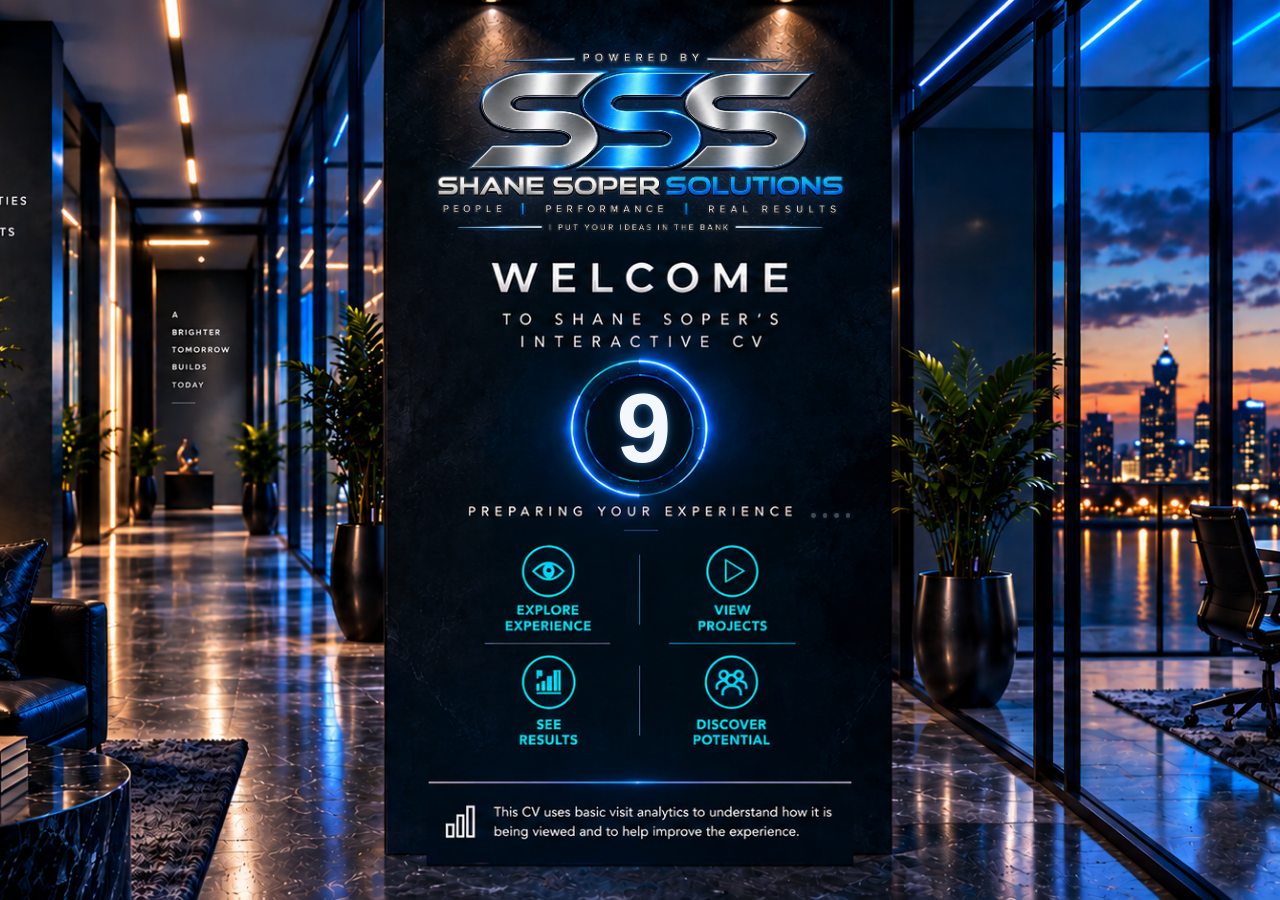
==== commit de08d0ec: "Deploy separated CV, introduction and Skills architecture" ====
--- a/index.html
+++ b/index.html
@@ -1,8324 +1 @@
-<!DOCTYPE html>
-
-<!--
-SSS BUILD PROVENANCE
-Implementation: V30.16 — APPROVED WELCOME V26 INTEGRATED
-Master Architect Directive: V45
-Built: 2026-09-11 07:24 NZST
-Status: INTEGRATION SANDBOX — NOT DEPLOYED
-Baseline: V30.15 + approved isolated Welcome V26
-Baseline SHA256: b1839b4602d70d33e3cb539e02afee1e7c465f97edb6860aeb03ad684b2f9be1
--->
-<html lang="en">
-<head>
-<meta charset="utf-8"/>
-<meta content="width=device-width, initial-scale=1.0" name="viewport"/>
-<title>Shane Soper - Professional CV &amp; Portfolio</title>
-<style>
-:root {
-  --primary: #2c3e50;
-  --accent: #e74c3c;
-  --highlight-blue: #1d4ed8;
-  --bg-color: #f4f4f9;
-  --card-bg: #ffffff;
-  --text-main: #333333;
-  --text-muted: #555555;
-  --border-color: #eaeaea;
-}
-body {
-  font-family: Arial, sans-serif;
-  margin: 0;
-  padding: 8px;
-  background-color: var(--bg-color);
-  color: var(--text-main);
-  line-height: 1.5;
-  -webkit-text-size-adjust: 100%;
-}
-/* Temporary Revision Version Stamp - Top Left */
-.revision-stamp {
-  font-size: 10px;
-  color: #888888;
-  background: rgba(0, 0, 0, 0.04);
-  padding: 4px 8px;
-  border-radius: 4px;
-  margin-bottom: 8px;
-  display: inline-block;
-  font-family: monospace;
-}
-.container {
-  max-width: 900px;
-  width: 100%;
-  margin: 0 auto;
-  background: var(--card-bg);
-  padding: 12px;
-  border-radius: 8px;
-  box-shadow: 0 4px 15px rgba(0,0,0,0.05);
-  box-sizing: border-box;
-}
-@media(min-width: 768px) {
-  body { padding: 20px; }
-  .container { padding: 40px; }
-}
-/* Header Styling */
-.cv-header {
-  text-align: center;
-  border-bottom: 2px solid var(--border-color);
-  padding-bottom: 20px;
-  margin-bottom: 25px;
-}
-.cv-header h1 {
-  margin: 0 0 8px 0;
-  color: #111;
-  font-size: 26px;
-}
-@media(min-width: 768px) {
-  .cv-header h1 { font-size: 32px; }
-}
-.cv-header p {
-  margin: 4px 0;
-  color: var(--text-muted);
-  font-size: 13px;
-}
-@media(min-width: 768px) {
-  .cv-header p { font-size: 15px; }
-}
-/* Section Heading */
-h2.section-title {
-  color: var(--primary);
-  border-bottom: 2px solid var(--border-color);
-  padding-bottom: 8px;
-  margin-top: 0;
-  margin-bottom: 20px;
-  font-size: 18px;
-}
-@media(min-width: 768px) {
-  h2.section-title { font-size: 22px; }
-}
-/* Clickable Role Card */
-.role-card {
-  background: #fafafa;
-  border: 1px solid var(--border-color);
-  border-radius: 6px;
-  padding: 14px;
-  margin-bottom: 12px;
-  cursor: pointer;
-  transition: all 0.2s ease;
-}
-@media(min-width: 768px) {
-  .role-card { padding: 20px; margin-bottom: 16px; }
-}
-.role-card:hover {
-  background: #f1f3f5;
-  border-color: #cbd5e1;
-  box-shadow: 0 3px 8px rgba(0,0,0,0.04);
-}
-.role-meta {
-  font-weight: bold;
-  color: var(--accent);
-  font-size: 12px;
-  text-transform: uppercase;
-  letter-spacing: 0.5px;
-}
-@media(min-width: 768px) {
-  .role-meta { font-size: 13px; }
-}
-.main-role-title {
-  font-size: 17px;
-  font-weight: bold;
-  color: var(--primary);
-  margin: 3px 0 2px 0;
-}
-@media(min-width: 768px) {
-  .main-role-title { font-size: 20px; }
-}
-.role-summary-highlight {
-  font-size: 13px;
-  color: var(--highlight-blue);
-  font-weight: bold;
-  margin: 0 0 6px 0;
-}
-@media(min-width: 768px) {
-  .role-summary-highlight { font-size: 14px; }
-}
-.role-summary {
-  font-style: italic;
-  color: var(--text-muted);
-  margin: 0;
-  font-size: 13px;
-}
-@media(min-width: 768px) {
-  .role-summary { font-size: 15px; }
-}
-
-/* SSS V17 — locked recruiter front-card hierarchy: role → achievements → capability */
-.role-front-highlights {
-  display: grid;
-  gap: 4px;
-  margin: 8px 0 2px 0;
-  padding: 8px 10px;
-  box-sizing: border-box;
-  border-left: 3px solid var(--highlight-blue);
-  border-radius: 4px;
-  background: rgba(29, 78, 216, 0.035);
-}
-.role-front-highlight {
-  min-width: 0;
-  font-size: 13px;
-  line-height: 1.35;
-  font-weight: 700;
-  color: var(--text-main);
-  overflow-wrap: anywhere;
-}
-.role-front-capability {
-  margin: 7px 0 0 0;
-  font-size: 12.5px;
-  line-height: 1.35;
-  color: var(--highlight-blue);
-  font-weight: 700;
-  overflow-wrap: anywhere;
-}
-.role-card:has(> .collapsible-content.show) > .role-front-highlights,
-.role-card:has(> .collapsible-content.show) > .role-front-capability {
-  display: none;
-}
-@media(min-width: 768px) {
-  .role-front-highlights {
-    gap: 5px;
-    margin-top: 9px;
-    padding: 9px 12px;
-  }
-  .role-front-highlight {
-    font-size: 14px;
-  }
-  .role-front-capability {
-    margin-top: 8px;
-    font-size: 13.5px;
-  }
-}
-
-/* Collapsible Content */
-.collapsible-content {
-  display: none;
-  margin-top: 15px;
-  padding-top: 15px;
-  border-top: 2px dashed var(--border-color);
-  cursor: default;
-}
-
-/* Role Overview Panel */
-.role-overview {
-  margin: 0 0 16px 0;
-  padding: 12px 14px;
-  background: #f8fafc;
-  border: 1px solid var(--border-color);
-  border-left: 4px solid var(--highlight-blue);
-  border-radius: 4px;
-  box-sizing: border-box;
-}
-.role-overview h4 {
-  margin: 0 0 7px 0;
-  font-size: 14px;
-  color: var(--primary);
-  letter-spacing: 0.4px;
-  text-transform: uppercase;
-}
-.role-overview p {
-  margin: 0 0 8px 0;
-  font-size: 13px;
-  color: var(--text-main);
-}
-.role-overview p:last-child { margin-bottom: 0; }
-@media(min-width: 768px) {
-  .role-overview { padding: 14px 16px; }
-  .role-overview p { font-size: 14px; }
-}
-.collapsible-content.show { display: block; }
-
-/* Portfolio Collapsible Sub-Section */
-.portfolio-sub-section {
-  display: none;
-  margin-top: 15px;
-  padding-top: 15px;
-  border-top: 1px solid #cbd5e1;
-}
-.portfolio-sub-section.show {
-  display: block;
-}
-
-/* Centered Pulsing/Bumping Portfolio Image Button */
-.portfolio-btn-container {
-  text-align: center;
-  margin: 20px 0 15px 0;
-}
-.portfolio-image-btn {
-  display: inline-block;
-  max-width: 100%;
-  width: 460px;
-  height: auto;
-  cursor: pointer;
-  border-radius: 6px;
-  transition: transform 0.2s ease, box-shadow 0.2s ease;
-}
-.portfolio-image-btn:hover {
-  box-shadow: 0 4px 15px rgba(29, 78, 216, 0.4);
-}
-.portfolio-image-btn.pulse-animation {
-  animation: pulseButton 1.2s infinite ease-in-out;
-}
-
-@keyframes pulseButton {
-  0% { transform: scale(1); }
-  50% { transform: scale(1.04); box-shadow: 0 0 20px rgba(231, 76, 60, 0.6); }
-  100% { transform: scale(1); }
-}
-
-/* Logo Image Styling */
-.role-logo {
-  max-height: 45px;
-  width: auto;
-  object-fit: contain;
-  margin-bottom: 12px;
-  display: block;
-}
-ul { padding-left: 18px; margin: 8px 0; }
-li { margin-bottom: 6px; font-size: 13px; }
-@media(min-width: 768px) {
-  li { font-size: 15px; }
-}
-.highlight-item {
-  color: var(--highlight-blue);
-  font-weight: bold;
-}
-/* Portfolio Media Gallery Grid */
-.portfolio-gallery {
-  display: grid;
-  grid-template-columns: 1fr;
-  gap: 12px;
-  margin-top: 15px;
-  margin-bottom: 15px;
-}
-@media(min-width: 600px) {
-  .portfolio-gallery { grid-template-columns: 1fr 1fr; }
-}
-.portfolio-img-wrapper {
-  background: #fff;
-  border: 1px solid var(--border-color);
-  border-radius: 6px;
-  overflow: hidden;
-  padding: 8px;
-  text-align: center;
-}
-.portfolio-img-wrapper img {
-  width: 100%;
-  height: auto;
-  max-height: 220px;
-  object-fit: contain;
-  border-radius: 4px;
-}
-/* Auto-Scrolling Marquee Gallery Styling with Mobile Width/Height Stability */
-.marquee-container {
-  position: relative;
-  width: 100%;
-  overflow: hidden;
-  background: #000;
-  border-radius: 6px;
-  margin: 15px 0;
-  padding: 10px 0;
-  box-sizing: border-box;
-}
-.marquee-track {
-  display: flex;
-  width: max-content;
-  animation: scrollMarquee 25s linear infinite;
-  will-change: transform;
-}
-.marquee-container:hover .marquee-track {
-  animation-play-state: running;
-}
-.marquee-item {
-  width: 260px;
-  min-width: 260px;
-  max-width: 260px;
-  margin-right: 15px;
-  background: #111;
-  border-radius: 4px;
-  overflow: hidden;
-  text-align: center;
-  flex-shrink: 0;
-  box-sizing: border-box;
-  cursor: pointer;
-  position: relative;
-  border: 2px solid transparent;
-  transition: border-color 0.2s ease;
-}
-.marquee-item.active, .marquee-item.is-playing {
-  border-color: var(--highlight-blue);
-}
-.marquee-item img, .marquee-item video {
-  width: 100%;
-  height: 160px;
-  min-height: 160px;
-  max-height: 160px;
-  object-fit: contain;
-  display: block;
-  background: #000;
-}
-.marquee-caption {
-  display: none;
-}
-@keyframes scrollMarquee {
-  0% { transform: translateX(0); }
-  100% { transform: translateX(-50%); }
-}
-
-/* Instore Locations Horizontal Scroll Carousel Styles for Role 4 (Auto-Scrolling Marquee) */
-.instore-carousel-wrapper {
-  position: relative;
-  width: 100%;
-  overflow: hidden;
-  background: #111;
-  border-radius: 6px;
-  margin: 15px 0;
-  padding: 15px 0;
-  box-sizing: border-box;
-}
-.instore-carousel-track {
-  display: flex;
-  width: max-content;
-  gap: 12px;
-  animation: scrollInstoreMarquee 60s linear infinite;
-  -webkit-overflow-scrolling: touch;
-  will-change: transform;
-}
-.instore-carousel-wrapper:hover .instore-carousel-track {
-  animation-play-state: paused;
-}
-.instore-thumb-card {
-  flex: 0 0 200px;
-  width: 200px;
-  max-width: 200px;
-  background: #1a1a1a;
-  border: 1px solid #333;
-  border-radius: 6px;
-  overflow: hidden;
-  cursor: pointer;
-  box-sizing: border-box;
-  transition: border-color 0.2s ease, transform 0.2s ease;
-  display: flex;
-  flex-direction: column;
-  flex-shrink: 0;
-}
-.instore-thumb-card:hover {
-  border-color: var(--highlight-blue);
-  transform: translateY(-2px);
-}
-.instore-img-container {
-  width: 100%;
-  height: 130px;
-  background: #000;
-  display: flex;
-  align-items: center;
-  justify-content: center;
-  overflow: hidden;
-}
-.instore-img-container img {
-  width: 100%;
-  height: 100%;
-  object-fit: contain;
-  display: block;
-}
-.instore-thumb-caption {
-  display: none;
-}
-@keyframes scrollInstoreMarquee {
-  0% { transform: translateX(0); }
-  100% { transform: translateX(-50%); }
-}
-
-/* Lightbox Modal Framework */
-.image-modal-lightbox {
-  display: none;
-  position: fixed;
-  inset: 0;
-  z-index: 2000;
-  background: rgba(0,0,0,0.9);
-  align-items: center;
-  justify-content: center;
-  padding: 20px;
-  box-sizing: border-box;
-}
-.image-modal-lightbox.active {
-  display: flex;
-}
-.lightbox-content-wrapper {
-  position: relative;
-  max-width: 90vw;
-  max-height: 85vh;
-  display: flex;
-  flex-direction: column;
-  align-items: center;
-  justify-content: center;
-}
-.lightbox-content-wrapper img {
-  max-width: 90vw;
-  max-height: 75vh;
-  object-fit: contain;
-  border-radius: 4px;
-  background: #000;
-}
-.lightbox-caption {
-  display: none;
-}
-.lightbox-close-btn {
-  position: absolute;
-  top: -40px;
-  right: 0;
-  color: #fff;
-  font-size: 32px;
-  font-weight: bold;
-  background: transparent;
-  border: none;
-  cursor: pointer;
-  padding: 0 10px;
-}
-.lightbox-close-btn:hover {
-  color: var(--accent);
-}
-.lightbox-nav-btn {
-  position: absolute;
-  top: 50%;
-  transform: translateY(-50%);
-  background: rgba(0, 0, 0, 0.6);
-  color: #fff;
-  border: 1px solid rgba(255, 255, 255, 0.3);
-  font-size: 24px;
-  padding: 12px 16px;
-  cursor: pointer;
-  border-radius: 4px;
-  z-index: 2010;
-  transition: background 0.2s ease;
-}
-.lightbox-nav-btn:hover {
-  background: var(--highlight-blue);
-  border-color: var(--highlight-blue);
-}
-.lightbox-prev {
-  left: -60px;
-}
-@media(max-width: 768px) {
-  .lightbox-prev { left: 10px; }
-}
-.lightbox-next {
-  right: -60px;
-}
-@media(max-width: 768px) {
-  .lightbox-next { right: 10px; }
-}
-
-/* Unified Responsive Radio Grid Layout (Flexbox Auto-Wrap with Centering) */
-.radio-grid {
-  display: flex;
-  flex-wrap: wrap;
-  gap: 10px;
-  justify-content: center;
-  margin-top: 15px;
-  margin-bottom: 15px;
-}
-.radio-card-item {
-  background-image: url('assets/radio button.png');
-  background-size: cover;
-  background-position: center;
-  border-radius: 6px;
-  padding: 12px;
-  box-sizing: border-box;
-  border: 1px solid #444;
-  display: flex;
-  flex-direction: column;
-  align-items: center;
-  justify-content: center;
-  min-height: 110px;
-  position: relative;
-  overflow: hidden;
-  cursor: pointer;
-  transition: all 0.2s ease;
-  width: calc(33.333% - 7px);
-  min-width: 130px;
-}
-@media(max-width: 600px) {
-  .radio-card-item {
-    width: calc(50% - 6px);
-  }
-}
-.radio-card-item:hover {
-  border-color: var(--highlight-blue);
-  box-shadow: 0 4px 12px rgba(0,0,0,0.3);
-}
-.radio-card-item.is-playing {
-  border-color: var(--highlight-blue);
-  box-shadow: 0 0 15px rgba(29, 78, 216, 0.6);
-}
-.radio-card-item audio {
-  display: none;
-}
-.radio-title {
-  color: #fff;
-  font-size: 12px;
-  font-weight: bold;
-  margin-top: auto;
-  text-align: center;
-  text-shadow: 0 1px 3px rgba(0,0,0,0.9);
-  background: rgba(0,0,0,0.7);
-  padding: 3px 8px;
-  border-radius: 4px;
-  width: 100%;
-  box-sizing: border-box;
-  white-space: nowrap;
-  overflow: hidden;
-  text-overflow: ellipsis;
-  z-index: 2;
-}
-
-/* Equalizer overlay container when playing */
-.equalizer-overlay {
-  display: none;
-  position: absolute;
-  top: 10px;
-  bottom: 35px;
-  left: 12px;
-  right: 12px;
-  background: rgba(0, 0, 0, 0.65);
-  border-radius: 4px;
-  align-items: center;
-  justify-content: center;
-  gap: 4px;
-  z-index: 3;
-}
-.radio-card-item.is-playing .equalizer-overlay {
-  display: flex;
-}
-.eq-bar {
-  width: 5px;
-  height: 18px;
-  background: var(--highlight-blue);
-  border-radius: 2px;
-  animation: bounceEq 0.5s ease-in-out infinite alternate;
-}
-.eq-bar:nth-child(1) { animation-delay: 0.0s; background: #60a5fa; }
-.eq-bar:nth-child(2) { animation-delay: 0.15s; background: #3b82f6; }
-.eq-bar:nth-child(3) { animation-delay: 0.3s; background: #2563eb; }
-.eq-bar:nth-child(4) { animation-delay: 0.1s; background: #1d4ed8; }
-
-@keyframes bounceEq {
-  0% { height: 8px; }
-  100% { height: 32px; }
-}
-
-/* Interactive Carousel Expanded View Modal/Overlay refactored to match .inline-video-player-container */
-.carousel-expanded-overlay {
-  display: none;
-  background: #111;
-  border: 2px solid var(--highlight-blue);
-  border-radius: 8px;
-  padding: 15px;
-  margin: 15px auto;
-  max-width: 550px;
-  box-shadow: 0 8px 25px rgba(29, 78, 216, 0.4);
-  position: relative;
-  box-sizing: border-box;
-  text-align: center;
-}
-.carousel-expanded-overlay.active {
-  display: block;
-}
-.carousel-expanded-overlay video, .carousel-expanded-overlay img {
-  position: absolute;
-  top: 0; left: 0; width: 100%; height: 100%; border: 0;
-  object-fit: contain;
-  border-radius: 6px;
-}
-/* Fullscreen styling for expanded overlay container */
-.carousel-expanded-overlay:fullscreen {
-  width: 100vw;
-  height: 100vh;
-  max-width: none;
-  max-height: none;
-  display: flex;
-  flex-direction: column;
-  align-items: center;
-  justify-content: center;
-  padding: 40px;
-  box-sizing: border-box;
-  background: #111;
-  z-index: 99999;
-}
-.carousel-expanded-overlay:-webkit-full-screen {
-  width: 100vw;
-  height: 100vh;
-  max-width: none;
-  max-height: none;
-  display: flex;
-  flex-direction: column;
-  align-items: center;
-  justify-content: center;
-  padding: 40px;
-  box-sizing: border-box;
-  background: #111;
-  z-index: 99999;
-}
-.carousel-expanded-overlay:fullscreen .inline-video-wrapper,
-.carousel-expanded-overlay:-webkit-full-screen .inline-video-wrapper {
-  width: 100%;
-  height: 100%;
-  padding-bottom: 0;
-  flex: 1;
-}
-.carousel-expanded-overlay:fullscreen video,
-.carousel-expanded-overlay:fullscreen img,
-.carousel-expanded-overlay:-webkit-full-screen video,
-.carousel-expanded-overlay:-webkit-full-screen img {
-  position: relative;
-  max-height: 85vh;
-  width: auto;
-  height: auto;
-}
-
-/* Role 1 fullscreen containment fix: preserve existing carousel behaviour while
-   constraining both images and videos to the available fullscreen viewport. */
-#expanded-view-role1:fullscreen,
-#expanded-view-role1:-webkit-full-screen {
-  width: 100vw;
-  height: 100vh;
-  height: 100dvh;
-  padding: 16px;
-  overflow: hidden;
-  justify-content: flex-start;
-}
-
-#expanded-view-role1:fullscreen .expanded-controls-bar,
-#expanded-view-role1:-webkit-full-screen .expanded-controls-bar {
-  flex: 0 0 auto;
-  width: 100%;
-}
-
-#expanded-view-role1:fullscreen .inline-video-wrapper,
-#expanded-view-role1:-webkit-full-screen .inline-video-wrapper {
-  flex: 1 1 auto;
-  width: 100%;
-  height: auto;
-  min-height: 0;
-  padding-bottom: 0;
-  display: flex;
-  align-items: center;
-  justify-content: center;
-  overflow: hidden;
-  background: #000;
-}
-
-#expanded-view-role1:fullscreen #expanded-content-role1,
-#expanded-view-role1:-webkit-full-screen #expanded-content-role1 {
-  width: 100%;
-  height: 100%;
-  min-width: 0;
-  min-height: 0;
-  display: flex;
-  align-items: center;
-  justify-content: center;
-  overflow: hidden;
-  background: #000;
-}
-
-#expanded-view-role1:fullscreen #expanded-content-role1 > video,
-#expanded-view-role1:fullscreen #expanded-content-role1 > img,
-#expanded-view-role1:-webkit-full-screen #expanded-content-role1 > video,
-#expanded-view-role1:-webkit-full-screen #expanded-content-role1 > img {
-  position: static;
-  display: block;
-  width: 100%;
-  height: 100%;
-  max-width: 100%;
-  max-height: 100%;
-  object-fit: contain;
-  object-position: center center;
-  border-radius: 0;
-  background: #000;
-}
-
-/* Hide the close button when the carousel expanded overlay is in fullscreen mode */
-.carousel-expanded-overlay:fullscreen .close-expanded-btn,
-.carousel-expanded-overlay:-webkit-full-screen .close-expanded-btn {
-  display: none !important;
-}
-
-/* Keep a clear, persistent Shrink control visible while carousel media is fullscreen. */
-.carousel-expanded-overlay:fullscreen .fullscreen-toggle-btn,
-.carousel-expanded-overlay:-webkit-full-screen .fullscreen-toggle-btn {
-  position: fixed;
-  top: 16px;
-  right: 16px;
-  z-index: 2147483647;
-  margin: 0;
-  display: block !important;
-}
-
-.expanded-controls-bar {
-  display: flex;
-  justify-content: space-between;
-  align-items: center;
-  margin-bottom: 10px;
-  position: relative;
-  z-index: 10;
-}
-.expanded-title {
-  color: #fff;
-  font-size: 14px;
-  font-weight: bold;
-  text-align: left;
-  padding-right: 80px;
-  margin: 0;
-  white-space: nowrap;
-  overflow: hidden;
-  text-overflow: ellipsis;
-}
-.close-expanded-btn, .fullscreen-toggle-btn {
-  background: var(--accent);
-  color: #fff;
-  border: none;
-  padding: 6px 12px;
-  font-size: 12px;
-  font-weight: bold;
-  border-radius: 4px;
-  cursor: pointer;
-}
-.fullscreen-toggle-btn {
-  background: var(--highlight-blue);
-  margin-left: auto;
-  margin-right: 8px;
-}
-
-/* Fullscreen Modal for Images */
-.img-modal {
-  display: none;
-  position: fixed;
-  z-index: 1000;
-  left: 0; top: 0; width: 100%; height: 100%;
-  background-color: rgba(0,0,0,0.9);
-  align-items: center;
-  justify-content: center;
-  padding: 20px;
-  box-sizing: border-box;
-}
-.img-modal img {
-  max-width: 100%;
-  max-height: 90vh;
-  object-fit: contain;
-  border-radius: 4px;
-}
-.img-modal-close {
-  position: absolute;
-  top: 20px; right: 30px;
-  color: #fff;
-  font-size: 35px;
-  font-weight: bold;
-  cursor: pointer;
-}
-/* Inline Embedded Video Player Window (Appears right between description text and thumbnails, ~40-50% width centered) */
-.inline-video-player-container {
-  display: none;
-  background: #111;
-  border: 2px solid var(--highlight-blue);
-  border-radius: 8px;
-  padding: 15px;
-  margin: 15px auto;
-  max-width: 550px;
-  box-shadow: 0 8px 25px rgba(29, 78, 216, 0.4);
-  position: relative;
-  box-sizing: border-box;
-  text-align: center;
-}
-.inline-video-player-container.active {
-  display: block;
-}
-.inline-video-wrapper {
-  position: relative;
-  width: 100%;
-  padding-bottom: 56.25%; /* 16:9 Aspect Ratio */
-  background: #000;
-  border-radius: 6px;
-  overflow: hidden;
-}
-.inline-video-wrapper video {
-  position: absolute;
-  top: 0; left: 0; width: 100%; height: 100%; border: 0;
-  object-fit: contain;
-}
-.close-inline-video-btn {
-  position: absolute;
-  top: 10px;
-  right: 15px;
-  background: var(--accent);
-  color: #fff;
-  border: none;
-  padding: 6px 12px;
-  font-size: 12px;
-  font-weight: bold;
-  border-radius: 4px;
-  cursor: pointer;
-  z-index: 10;
-}
-.inline-video-title {
-  color: #fff;
-  font-size: 14px;
-  font-weight: bold;
-  margin-bottom: 10px;
-  text-align: left;
-  padding-right: 80px;
-}
-
-/* Unified Permanent Side-by-Side Video Grid Layout with Thumbnail Swap */
-.video-grid {
-  display: grid;
-  grid-template-columns: 1fr 1fr;
-  gap: 8px;
-  margin-top: 15px;
-}
-.video-thumbnail-card {
-  position: relative;
-  width: 100%;
-  padding-bottom: 56.25%;
-  background: #000;
-  border-radius: 6px;
-  overflow: hidden;
-  cursor: pointer;
-  border: 1px solid var(--border-color);
-  transition: border-color 0.2s ease, box-shadow 0.2s ease;
-}
-.video-thumbnail-card video,
-.video-thumbnail-card img {
-  position: absolute;
-  top: 0; left: 0; width: 100%; height: 100%;
-  object-fit: cover;
-}
-.thumbnail-glow-overlay {
-  position: absolute;
-  top: 0; left: 0; width: 100%; height: 100%;
-  background: rgba(29, 78, 216, 0.1);
-  opacity: 0;
-  transition: opacity 0.2s ease;
-}
-.video-thumbnail-card:hover {
-  border-color: var(--highlight-blue);
-  box-shadow: 0 4px 15px rgba(29, 78, 216, 0.3);
-}
-.video-thumbnail-card:hover .thumbnail-glow-overlay {
-  opacity: 1;
-}
-
-
-/* XClean National Sales (Role 2): stable, compact testimonial preview showcase */
-#role2 .xclean-testimonial-grid {
-  display: grid;
-  grid-template-columns: repeat(3, minmax(0, 200px));
-  justify-content: center;
-  gap: 16px;
-  margin-top: 10px;
-  align-items: start;
-}
-
-#role2 .xclean-video-item {
-  min-width: 0;
-  width: 100%;
-}
-
-#role2 .xclean-video-label {
-  margin: 0 0 6px 0;
-  font-size: 13px;
-  font-weight: 700;
-  line-height: 1.25;
-  color: var(--primary);
-  text-align: center;
-}
-
-#role2 .xclean-testimonial-grid .video-thumbnail-card {
-  width: 100%;
-  aspect-ratio: 9 / 16;
-  padding-bottom: 0;
-  background: #000;
-}
-
-#role2 .xclean-testimonial-grid .video-thumbnail-card video,
-#role2 .xclean-testimonial-grid .video-thumbnail-card img {
-  width: 100%;
-  height: 100%;
-  object-fit: contain;
-  background: #000;
-}
-
-#role2 .xclean-testimonial-grid .video-thumbnail-card > div[style*="assets/video testimonial overlay.png"] {
-  background-size: 82% auto !important;
-}
-
-#role2 .xclean-covid-block {
-  margin-top: 18px;
-}
-
-#role2 .xclean-covid-preview {
-  width: min(100%, 520px);
-  margin: 8px auto 0;
-}
-
-#role2 .xclean-covid-preview .video-thumbnail-card {
-  width: 100%;
-  aspect-ratio: 16 / 9;
-  padding-bottom: 0;
-  background: #000;
-}
-
-#role2 .xclean-covid-preview .video-thumbnail-card video,
-#role2 .xclean-covid-preview .video-thumbnail-card img {
-  width: 100%;
-  height: 100%;
-  object-fit: contain;
-  background: #000;
-}
-
-@media(max-width: 700px) {
-  #role2 .xclean-testimonial-grid {
-    grid-template-columns: repeat(3, minmax(0, 1fr));
-    gap: 6px;
-  }
-
-  #role2 .xclean-testimonial-grid .xclean-video-item:nth-child(3) {
-    grid-column: auto;
-    width: 100%;
-    justify-self: stretch;
-  }
-
-  #role2 .xclean-video-label {
-    font-size: 11px;
-  }
-}
-
-/* ISee Digital multilingual testimonial previews: three equal portrait cards */
-#role4 .isee-video-grid {
-  grid-template-columns: repeat(3, minmax(0, 1fr));
-  gap: 10px;
-  align-items: start;
-}
-
-#role4 .isee-video-grid .video-thumbnail-card {
-  width: 100%;
-  aspect-ratio: 9 / 16;
-  padding-bottom: 0;
-  background: transparent;
-}
-
-#role4 .isee-video-grid .video-thumbnail-card video,
-#role4 .isee-video-grid .video-thumbnail-card img {
-  width: 100%;
-  height: 100%;
-  object-fit: contain;
-  background: transparent;
-}
-
-#role4 .isee-video-grid .video-thumbnail-card:nth-child(3) {
-  grid-column: auto;
-  width: 100%;
-  justify-self: stretch;
-}
-
-@media(max-width: 700px) {
-  #role4 .isee-video-grid {
-    display: grid;
-    grid-template-columns: repeat(3, minmax(0, 1fr));
-    gap: 6px;
-    width: 100%;
-    align-items: start;
-  }
-
-  #role4 .isee-video-grid .video-thumbnail-card {
-    min-width: 0;
-    width: 100%;
-    grid-column: auto;
-    justify-self: stretch;
-  }
-
-  #role4 .isee-video-grid .video-thumbnail-card:nth-child(3) {
-    grid-column: auto;
-    width: 100%;
-    justify-self: stretch;
-  }
-
-  #role4 .isee-video-grid .video-thumbnail-card > div[style*="assets/video testimonial overlay.png"] {
-    background-size: 88% auto !important;
-  }
-}
-
-/* XClean Growth Phase (Role 5): mirror Role 2 Glen portrait preview, centred */
-#role5 .xclean-single-testimonial {
-  width: min(200px, 100%);
-  margin: 10px auto 0;
-}
-
-#role5 .xclean-single-testimonial .xclean-video-label {
-  margin: 0 0 6px 0;
-  font-size: 13px;
-  font-weight: 700;
-  line-height: 1.25;
-  color: var(--primary);
-  text-align: center;
-}
-
-#role5 .xclean-single-testimonial .video-thumbnail-card {
-  width: 100%;
-  aspect-ratio: 9 / 16;
-  padding-bottom: 0;
-  background: #000;
-}
-
-#role5 .xclean-single-testimonial .video-thumbnail-card video,
-#role5 .xclean-single-testimonial .video-thumbnail-card img {
-  width: 100%;
-  height: 100%;
-  object-fit: contain;
-  background: #000;
-}
-
-#role5 .xclean-single-testimonial .video-thumbnail-card > div[style*="assets/video testimonial overlay.png"] {
-  background-size: 82% auto !important;
-}
-
-@media(max-width: 440px) {
-  #role5 .xclean-single-testimonial {
-    width: min(190px, 55vw);
-  }
-}
-/* Detailed Study Link Style */
-.detail-link-container {
-  margin-top: 15px;
-  text-align: right;
-}
-.detail-link {
-  font-size: 13px;
-  color: var(--primary);
-  text-decoration: underline;
-  cursor: pointer;
-  font-weight: bold;
-}
-.detail-link:hover {
-  color: var(--accent);
-}
-
-/* Match dedicated carousel fullscreen behaviour to the browser's native media fullscreen sizing on mobile. */
-#expanded-content-role1 > video:fullscreen,
-#expanded-content-role1 > img:fullscreen,
-#expanded-content-role1 > video:-webkit-full-screen,
-#expanded-content-role1 > img:-webkit-full-screen {
-  width: 100vw;
-  height: 100vh;
-  max-width: 100vw;
-  max-height: 100vh;
-  object-fit: contain;
-  background: #000;
-}
-
-/* === SANDBOX MOCKUP: Smiths City Supplemental Career Record === */
-.smiths-record-launch{margin:18px 0 20px;padding:18px;background:linear-gradient(135deg,#f8fafc,#eef4ff);border:1px solid #cbd5e1;border-left:5px solid var(--highlight-blue);border-radius:8px;box-shadow:0 4px 12px rgba(44,62,80,.08)}
-.smiths-record-launch .eyebrow{font-size:11px;font-weight:800;letter-spacing:1px;text-transform:uppercase;color:var(--accent);margin-bottom:5px}.smiths-record-launch h4{margin:0 0 6px;color:var(--primary);font-size:18px}.smiths-record-launch p{margin:0 0 12px;color:var(--text-muted);font-size:13px}.smiths-record-btn{border:0;background:var(--primary);color:#fff;font-weight:800;padding:11px 16px;border-radius:5px;cursor:pointer;font-size:13px;box-shadow:0 3px 8px rgba(44,62,80,.22)}.smiths-record-btn:hover{background:var(--highlight-blue)}
-.smiths-record-modal{display:none;position:absolute;left:0;right:0;top:0;z-index:12000;background:rgba(12,18,28,.88);padding:18px;box-sizing:border-box;min-height:100vh}.smiths-record-modal.active{display:block}.smiths-record-shell{width:min(1060px,96vw);height:auto;min-height:0;margin:0 auto;background:#fff;border-radius:10px;overflow:visible;box-shadow:0 24px 80px rgba(0,0,0,.5);display:block}.smiths-record-top{background:linear-gradient(135deg,#223448,#2c3e50);color:#fff;padding:18px 22px;display:flex;gap:15px;align-items:flex-start;justify-content:space-between}.smiths-record-top h2{margin:0 0 3px;font-size:23px}.smiths-record-top p{margin:0;color:#dbe4ee;font-size:13px}.smiths-record-close{background:var(--accent);border:0;color:#fff;border-radius:5px;padding:8px 11px;font-weight:800;cursor:pointer}.smiths-record-body{overflow:visible;padding:22px;background:#f5f7fa}.smiths-record-intro{background:#fff;border-left:4px solid var(--highlight-blue);padding:14px 16px;margin-bottom:16px;border-radius:6px;box-shadow:0 2px 7px rgba(0,0,0,.05)}.smiths-record-intro p{margin:0;font-size:13px;color:#4b5563}.smiths-record-grid{display:grid;grid-template-columns:repeat(2,minmax(0,1fr));gap:12px}.smiths-topic{background:#fff;border:1px solid #dce2e8;border-radius:7px;padding:15px;cursor:pointer;transition:.18s;position:relative}.smiths-topic:hover{border-color:var(--highlight-blue);transform:translateY(-1px);box-shadow:0 5px 15px rgba(29,78,216,.10)}.smiths-topic .num{font-size:10px;color:var(--accent);font-weight:900;letter-spacing:.8px}.smiths-topic h3{font-size:15px;color:var(--primary);margin:4px 0 6px}.smiths-topic p{font-size:12.5px;color:#5b6570;margin:0 0 9px}.smiths-topic .hook{font-size:12px;color:var(--highlight-blue);font-weight:800}.smiths-record-detail{display:none;background:#fff;border-radius:7px;padding:22px;box-shadow:0 2px 9px rgba(0,0,0,.06)}.smiths-record-detail.active{display:block}.smiths-record-detail h3{font-size:22px;color:var(--primary);margin:0 0 10px}.smiths-record-detail p{font-size:14px;line-height:1.65;color:#374151;margin:0 0 13px}.smiths-record-detail blockquote{margin:16px 0;padding:13px 16px;border-left:4px solid var(--accent);background:#f8fafc;font-size:17px;font-weight:800;color:var(--primary)}.smiths-back{border:0;background:#e8eef6;color:var(--primary);font-weight:800;padding:8px 12px;border-radius:5px;cursor:pointer;margin-bottom:15px}.smiths-provenance{margin-top:16px;padding:12px 14px;background:#eef2f7;border-radius:6px;font-size:11.5px;color:#65707c}.smiths-full-btn{grid-column:1/-1;text-align:center;background:#223448;color:#fff;border-radius:7px;padding:14px;cursor:pointer;font-weight:800}.smiths-full-btn:hover{background:var(--highlight-blue)}
-/* === SANDBOX v5: rough snaking Smiths City career timeline === */
-.smiths-record-intro p:last-child{margin-bottom:0}
-.smiths-timeline-head{background:#fff;border:1px solid #dce2e8;border-radius:8px;padding:17px 18px;margin:0 0 20px;box-shadow:0 2px 7px rgba(0,0,0,.04)}
-.smiths-timeline-head .range{font-size:12px;font-weight:900;letter-spacing:1.2px;color:var(--accent);text-transform:uppercase}
-.smiths-timeline-head h3{margin:4px 0 3px;color:var(--primary);font-size:20px}
-.smiths-timeline-head p{margin:0;color:#66717d;font-size:12.5px}
-.smiths-record-grid{display:block;position:relative;padding:4px 0 8px}
-.smiths-era{position:relative;margin:0 0 22px;padding:0 4px}
-.smiths-era-label{display:flex;align-items:center;gap:10px;margin:0 0 11px;font-size:11px;font-weight:900;letter-spacing:1px;color:var(--accent);text-transform:uppercase}
-.smiths-era-label:after{content:"";height:1px;background:#cbd5e1;flex:1}
-.smiths-era-track{display:flex;gap:12px;align-items:stretch;position:relative}
-.smiths-era.reverse .smiths-era-track{flex-direction:row-reverse}
-.smiths-era-track:before{content:"";position:absolute;left:4%;right:4%;top:23px;height:3px;background:linear-gradient(90deg,#2c3e50,#1d4ed8);border-radius:3px;z-index:0}
-.smiths-era.reverse .smiths-era-track:before{background:linear-gradient(270deg,#2c3e50,#1d4ed8)}
-.smiths-timeline-node{flex:1;min-width:0;position:relative;z-index:1;padding-top:0}
-.smiths-timeline-node:before{content:"";display:block;width:14px;height:14px;border:4px solid #fff;border-radius:50%;background:var(--accent);box-shadow:0 0 0 2px var(--primary);margin:16px auto 12px}
-.smiths-topic{height:calc(100% - 42px);box-sizing:border-box;text-align:left}
-.smiths-topic .num{font-size:9.5px}
-.smiths-topic h3{font-size:14px}
-.smiths-topic p{font-size:12px}
-.smiths-snake-turn{height:22px;width:52%;margin:-15px 0 0 auto;border-right:3px solid #1d4ed8;border-bottom:3px solid #1d4ed8;border-radius:0 0 18px 0}
-.smiths-era.reverse + .smiths-snake-turn{margin:-15px auto 0 0;border-right:0;border-left:3px solid #1d4ed8;border-radius:0 0 0 18px}
-.smiths-full-btn{margin-top:6px}
-@media(max-width:850px){
- .smiths-era-track,.smiths-era.reverse .smiths-era-track{display:grid;grid-template-columns:repeat(2,minmax(0,1fr));flex-direction:initial}
- .smiths-era-track:before{display:none}
- .smiths-timeline-node:before{margin-left:16px}
- .smiths-snake-turn{display:none}
-}
-@media(max-width:520px){
- .smiths-era-track,.smiths-era.reverse .smiths-era-track{grid-template-columns:1fr}
- .smiths-timeline-node:before{margin:8px 0 8px 16px}
-}
-
-@media(max-width:650px){.smiths-record-modal{padding:5px}.smiths-record-shell{width:100%;height:auto;border-radius:6px}.smiths-record-top{padding:14px}.smiths-record-top h2{font-size:18px}.smiths-record-body{padding:12px}.smiths-record-grid{grid-template-columns:1fr}.smiths-record-detail{padding:16px}}
-
-
-/* === SANDBOX v6: continuous, connected career path === */
-.smiths-record-grid{display:block!important;padding:0 0 8px!important}
-.smiths-timeline-head{margin-bottom:18px}
-.smiths-path-wrap{position:relative;padding:10px 4px 2px}
-.smiths-path-row{position:relative;display:grid;grid-template-columns:repeat(4,minmax(0,1fr));gap:28px;margin:0 0 0;padding:0 18px 64px}
-.smiths-path-row.reverse{direction:rtl}
-.smiths-path-row.reverse>*{direction:ltr}
-.smiths-path-row:before{content:"";position:absolute;left:12.5%;right:12.5%;top:23px;height:4px;background:#2c3e50;z-index:0}
-.smiths-path-row.forward:after{content:"➜";position:absolute;right:10.8%;top:8px;color:#e74c3c;font-size:25px;font-weight:900;z-index:2}
-.smiths-path-row.reverse:after{content:"➜";position:absolute;left:10.8%;top:8px;color:#e74c3c;font-size:25px;font-weight:900;transform:rotate(180deg);z-index:2}
-.smiths-path-turn{position:absolute;width:calc(12.5% + 18px);height:68px;top:23px;border:4px solid #2c3e50;border-left:0;border-radius:0 34px 34px 0;z-index:0}
-.smiths-path-row.forward:not(.last) .smiths-path-turn{right:0}
-.smiths-path-row.reverse:not(.last) .smiths-path-turn{left:0;right:auto;border:4px solid #2c3e50;border-right:0;border-radius:34px 0 0 34px}
-.smiths-path-node{position:relative;z-index:1;min-width:0}
-.smiths-path-dot{width:18px;height:18px;border-radius:50%;background:#e74c3c;border:5px solid #fff;box-shadow:0 0 0 3px #2c3e50;margin:12px auto 14px}
-.smiths-path-card{background:#fff;border:1px solid #dce2e8;border-radius:8px;padding:14px;cursor:pointer;box-shadow:0 3px 10px rgba(0,0,0,.055);height:calc(100% - 48px);box-sizing:border-box;transition:.18s}
-.smiths-path-card:hover{border-color:#1d4ed8;transform:translateY(-2px);box-shadow:0 6px 18px rgba(29,78,216,.12)}
-.smiths-path-date{font-size:10px;color:#e74c3c;font-weight:900;letter-spacing:.8px;text-transform:uppercase;margin-bottom:4px}
-.smiths-path-card h3{font-size:14px;color:#2c3e50;margin:0 0 6px;line-height:1.25}
-.smiths-path-card p{font-size:11.8px;color:#5b6570;margin:0 0 8px;line-height:1.4}
-.smiths-path-card .hook{font-size:11.5px;color:#1d4ed8;font-weight:800}
-.smiths-path-note{margin:-34px 18px 24px;padding:10px 13px;background:#eef4ff;border-left:4px solid #1d4ed8;border-radius:5px;font-size:11.5px;color:#56616d}
-@media(max-width:850px){
- .smiths-path-row,.smiths-path-row.reverse{display:block;direction:ltr;padding:0 0 0 38px;margin:0}
- .smiths-path-row:before{left:17px;right:auto;top:0;bottom:0;width:4px;height:auto}
- .smiths-path-row:after,.smiths-path-turn{display:none!important}
- .smiths-path-node{padding:0 0 18px}
- .smiths-path-dot{position:absolute;left:-28px;top:8px;margin:0}
- .smiths-path-card{height:auto}
- .smiths-path-note{margin:4px 0 20px 38px}
-}
-
-
-/* === SANDBOX v7: recruiter-skill framing + one physically continuous snake === */
-.smiths-path-wrap{position:relative;padding:8px 8px 0}
-.smiths-snake-stage{position:relative}
-.smiths-snake-svg{position:absolute;inset:0;width:100%;height:100%;z-index:0;pointer-events:none;overflow:visible}
-.smiths-snake-svg path{fill:none;stroke:#2c3e50;stroke-width:5;stroke-linecap:round;stroke-linejoin:round}
-.smiths-snake-svg .arrow{fill:#e74c3c;stroke:none}
-.smiths-skill-grid{position:relative;z-index:1;display:grid;grid-template-columns:repeat(4,minmax(0,1fr));grid-auto-rows:minmax(205px,auto);column-gap:34px;row-gap:62px;padding:8px 24px 28px}
-.smiths-skill-node{position:relative;min-width:0;padding-top:28px}
-.smiths-skill-dot{position:absolute;top:10px;left:50%;transform:translateX(-50%);width:15px;height:15px;border-radius:50%;background:#e74c3c;border:4px solid #fff;box-shadow:0 0 0 3px #2c3e50;z-index:3}
-.smiths-skill-card{height:100%;box-sizing:border-box;background:#fff;border:1px solid #dce2e8;border-radius:9px;padding:14px;cursor:pointer;box-shadow:0 3px 11px rgba(0,0,0,.06);transition:.18s}
-.smiths-skill-card:hover{border-color:#1d4ed8;transform:translateY(-2px);box-shadow:0 7px 18px rgba(29,78,216,.13)}
-.smiths-skill-date{font-size:10px;color:#e74c3c;font-weight:900;letter-spacing:.8px;text-transform:uppercase;margin-bottom:5px}
-.smiths-skill-card h3{font-size:14px;line-height:1.25;color:#2c3e50;margin:0 0 7px}
-.smiths-skill-card p{font-size:11.7px;line-height:1.42;color:#5b6570;margin:0 0 9px}
-.smiths-skill-evidence{font-size:10.8px;line-height:1.4;color:#687482;border-top:1px solid #edf0f3;padding-top:8px;margin-top:8px}
-.smiths-skill-evidence strong{color:#2c3e50}
-.smiths-skill-card .hook{font-size:11.4px;color:#1d4ed8;font-weight:800;margin-top:8px}
-.smiths-path-note{margin:10px 24px 24px}
-@media(max-width:850px){
- .smiths-snake-svg{display:none}
- .smiths-skill-grid{display:block;padding:0 0 8px 38px;border-left:5px solid #2c3e50;margin-left:17px}
- .smiths-skill-node{padding:0 0 20px}
- .smiths-skill-dot{left:-40px;top:20px;transform:none}
- .smiths-skill-card{height:auto}
- .smiths-path-note{margin:8px 0 20px 38px}
-}
-
-
-/* === SANDBOX v8: true top-plane snake + drill-down previous/next/close === */
-.smiths-snake-stage{position:relative;padding-top:12px}
-.smiths-snake-svg{position:absolute;inset:0;width:100%;height:100%;z-index:0;pointer-events:none;overflow:visible}
-.smiths-snake-svg path.snake-main{fill:none;stroke:#2c3e50;stroke-width:5;stroke-linecap:round;stroke-linejoin:round}
-.smiths-snake-svg path.snake-arrow{fill:none;stroke:#e74c3c;stroke-width:4;stroke-linecap:round;stroke-linejoin:round}
-.smiths-skill-grid{position:relative;z-index:1;display:grid;grid-template-columns:repeat(4,minmax(0,1fr));grid-auto-rows:minmax(215px,auto);column-gap:34px;row-gap:70px;padding:0 24px 30px}
-.smiths-skill-node{position:relative;min-width:0;padding-top:34px}
-.smiths-skill-dot{position:absolute;top:-1px;left:50%;transform:translateX(-50%);width:15px;height:15px;border-radius:50%;background:#e74c3c;border:4px solid #fff;box-shadow:0 0 0 3px #2c3e50;z-index:3}
-.smiths-detail-nav{display:grid;grid-template-columns:1fr auto 1fr;gap:10px;align-items:center;margin:0 0 18px}
-.smiths-detail-nav button{border:0;border-radius:6px;padding:10px 13px;font-weight:800;cursor:pointer}
-.smiths-detail-prev,.smiths-detail-next{background:#e8eef6;color:#2c3e50}
-.smiths-detail-prev{text-align:left}.smiths-detail-next{text-align:right}
-.smiths-detail-close{background:#e74c3c!important;color:#fff}
-.smiths-detail-nav button:disabled{opacity:.35;cursor:default}
-@media(max-width:850px){
- .smiths-snake-svg{display:none}
- .smiths-skill-grid{display:block;padding:0 0 8px 38px;border-left:5px solid #2c3e50;margin-left:17px}
- .smiths-skill-node{padding:0 0 20px}
- .smiths-skill-dot{left:-40px;top:20px;transform:none}
- .smiths-detail-nav{grid-template-columns:1fr 1fr}
- .smiths-detail-close{grid-column:1/-1;grid-row:1}
-}
-
-
-.smiths-team-quote{margin-top:10px;padding:10px 11px;border-left:4px solid #e74c3c;background:#f7f8fa;border-radius:4px}
-.smiths-team-quote span{display:block;font-size:8.8px;letter-spacing:.75px;color:#6b7280;font-weight:900;margin-bottom:4px}
-.smiths-team-quote strong{display:block;font-size:12px;line-height:1.35;color:#2c3e50;font-style:italic}
-.smiths-team-quote small{display:block;margin-top:4px;color:#687482;font-size:9.5px}
-
-
-/* v15: measured continuous snake — line runs through the exact centre of every dot */
-@media (min-width:761px){
-  .smiths-skill-grid .smiths-skill-node:nth-child(13){grid-column:2}
-}
-.smiths-snake-svg .snake-main{
-  fill:none;
-  stroke:#2c3e50;
-  stroke-width:5;
-  stroke-linecap:round;
-  stroke-linejoin:round;
-}
-.smiths-snake-svg .snake-arrow-head{
-  fill:#e74c3c;
-  stroke:none;
-}
-
-
-/* v16: role order is locked to the chronological/path sequence.
-   Window shape may change the number of columns, but NEVER the role order. */
-@media (min-width:761px){
-  .smiths-skill-grid{
-    grid-auto-flow:row !important;
-  }
-  .smiths-skill-grid .smiths-skill-node{
-    grid-column:auto !important;
-    grid-row:auto !important;
-  }
-}
-
-
-/* v17 Devil Burger: universal recruiter-facing highlights; detail expands on demand */
-.db-highlight-list{display:grid;gap:8px;margin:0 0 14px}
-.db-highlight{border:1px solid rgba(0,0,0,.12);border-radius:8px;background:rgba(255,255,255,.62);overflow:hidden}
-.db-highlight summary{cursor:pointer;list-style:none;padding:11px 13px;font-weight:800;font-size:14px;line-height:1.25;color:var(--primary);position:relative}
-.db-highlight summary::-webkit-details-marker{display:none}
-.db-highlight p{margin:0;padding:0 13px 13px;font-size:13px;line-height:1.55;color:var(--text-muted)}
-
-
-/* v20: Devil Burger highlights use the same bullet visual language as the rest of the CV */
-.db-highlight-list{
-  display:block;
-  margin:0 0 14px 0;
-  padding:0;
-}
-.db-highlight{
-  border:0;
-  border-radius:0;
-  background:transparent;
-  overflow:visible;
-  margin:0;
-  padding:0 0 0 20px;
-  position:relative;
-}
-.db-highlight::before{
-  content:'•';
-  position:absolute;
-  left:0;
-  top:9px;
-  font-size:18px;
-  line-height:1;
-  color:var(--primary);
-}
-.db-highlight summary{
-  padding:8px 0;
-  font-weight:400;
-  font-size:inherit;
-  line-height:1.45;
-  color:inherit;
-}
-.db-highlight[open] summary{
-  font-weight:700;
-  color:var(--primary);
-}
-.db-highlight p{
-  margin:0 0 9px 0;
-  padding:0 0 4px 0;
-  font-size:13px;
-  line-height:1.55;
-  color:var(--text-muted);
-}
-
-
-/* v21 XClean: recruiter-first accordion with real-world evidence in the drill-down */
-.xclean-highlight-list{display:block;margin:0 0 14px;padding:0}
-.xclean-highlight{border:0;border-radius:0;background:transparent;overflow:visible;margin:0;padding:0 0 0 20px;position:relative}
-.xclean-highlight::before{content:'•';position:absolute;left:0;top:9px;font-size:18px;line-height:1;color:var(--primary)}
-.xclean-highlight summary{cursor:pointer;list-style:none;padding:8px 0;font-weight:400;font-size:inherit;line-height:1.45;color:inherit}
-.xclean-highlight summary::-webkit-details-marker{display:none}
-.xclean-highlight[open] summary{font-weight:700;color:var(--primary)}
-.xclean-highlight-evidence{padding:0 0 8px}
-.xclean-highlight-evidence p{margin:0 0 7px;font-size:13px;line-height:1.55;color:var(--text-muted)}
-.xclean-highlight-evidence ul{margin:4px 0 8px 18px;padding:0}
-.xclean-highlight-evidence li{margin:3px 0;font-size:13px;line-height:1.45;color:var(--text-muted)}
-
-
-/* v23 Royal Albatross Centre: recruiter-first consultative-sales accordion */
-.albatross-highlight-list{display:block;margin:0 0 14px;padding:0}
-.albatross-highlight{border:0;border-radius:0;background:transparent;overflow:visible;margin:0;padding:0 0 0 20px;position:relative}
-.albatross-highlight::before{content:'•';position:absolute;left:0;top:9px;font-size:18px;line-height:1;color:var(--primary)}
-.albatross-highlight summary{cursor:pointer;list-style:none;padding:8px 0;font-weight:400;font-size:inherit;line-height:1.45;color:inherit}
-.albatross-highlight summary::-webkit-details-marker{display:none}
-.albatross-highlight[open] summary{font-weight:700;color:var(--primary)}
-.albatross-highlight-evidence{padding:0 0 8px}
-.albatross-highlight-evidence p{margin:0 0 7px;font-size:13px;line-height:1.55;color:var(--text-muted)}
-.albatross-highlight-evidence ul{margin:4px 0 8px 18px;padding:0}
-.albatross-highlight-evidence li{margin:3px 0;font-size:13px;line-height:1.45;color:var(--text-muted)}
-
-
-/* v24 ISee Digital: recruiter-first sales/network-growth accordion */
-.isee-highlight-list{display:block;margin:0 0 14px;padding:0}
-.isee-highlight{border:0;border-radius:0;background:transparent;overflow:visible;margin:0;padding:0 0 0 20px;position:relative}
-.isee-highlight::before{content:'•';position:absolute;left:0;top:9px;font-size:18px;line-height:1;color:var(--primary)}
-.isee-highlight summary{cursor:pointer;list-style:none;padding:8px 0;font-weight:400;font-size:inherit;line-height:1.45;color:inherit}
-.isee-highlight summary::-webkit-details-marker{display:none}
-.isee-highlight[open] summary{font-weight:700;color:var(--primary)}
-.isee-highlight-evidence{padding:0 0 8px}
-.isee-highlight-evidence p{margin:0 0 7px;font-size:13px;line-height:1.55;color:var(--text-muted)}
-.isee-highlight-evidence ul{margin:4px 0 8px 18px;padding:0}
-.isee-highlight-evidence li{margin:3px 0;font-size:13px;line-height:1.45;color:var(--text-muted)}
-
-
-/* v26 XClean 2013-2015 recruiter-first sales leadership accordion */
-.xclean13-highlight-list{display:block;margin:0 0 14px;padding:0}
-.xclean13-highlight{border:0;border-radius:0;background:transparent;overflow:visible;margin:0;padding:0 0 0 20px;position:relative}
-.xclean13-highlight::before{content:'•';position:absolute;left:0;top:9px;font-size:18px;line-height:1;color:var(--primary)}
-.xclean13-highlight summary{cursor:pointer;list-style:none;padding:8px 0;font-weight:400;font-size:inherit;line-height:1.45;color:inherit}
-.xclean13-highlight summary::-webkit-details-marker{display:none}
-.xclean13-highlight[open] summary{font-weight:700;color:var(--primary)}
-.xclean13-highlight-evidence{padding:0 0 8px}
-.xclean13-highlight-evidence p{margin:0 0 7px;font-size:13px;line-height:1.55;color:var(--text-muted)}
-.xclean13-highlight-evidence ul{margin:4px 0 8px 18px;padding:0}
-.xclean13-highlight-evidence li{margin:3px 0;font-size:13px;line-height:1.45;color:var(--text-muted)}
-
-
-/* v29 Integrate Group / Sky recruiter-first sales leadership accordion */
-.sky-highlight-list{display:block;margin:0 0 14px;padding:0}
-.sky-highlight{border:0;border-radius:0;background:transparent;overflow:visible;margin:0;padding:0 0 0 20px;position:relative}
-.sky-highlight::before{content:'•';position:absolute;left:0;top:9px;font-size:18px;line-height:1;color:var(--primary)}
-.sky-highlight summary{cursor:pointer;list-style:none;padding:8px 0;font-weight:400;font-size:inherit;line-height:1.45;color:inherit}
-.sky-highlight summary::-webkit-details-marker{display:none}
-.sky-highlight[open] summary{font-weight:700;color:var(--primary)}
-.sky-highlight-evidence{padding:0 0 8px}
-.sky-highlight-evidence p{margin:0 0 7px;font-size:13px;line-height:1.55;color:var(--text-muted)}
-.sky-highlight-evidence ul{margin:4px 0 8px 18px;padding:0}
-.sky-highlight-evidence li{margin:3px 0;font-size:13px;line-height:1.45;color:var(--text-muted)}
-
-
-/* v31 Vodafone recruiter-first sales/retail leadership accordion */
-.vodafone-highlight-list{display:block;margin:0 0 14px;padding:0}
-.vodafone-highlight{border:0;border-radius:0;background:transparent;overflow:visible;margin:0;padding:0 0 0 20px;position:relative}
-.vodafone-highlight::before{content:'•';position:absolute;left:0;top:9px;font-size:18px;line-height:1;color:var(--primary)}
-.vodafone-highlight summary{cursor:pointer;list-style:none;padding:8px 0;font-weight:400;font-size:inherit;line-height:1.45;color:inherit}
-.vodafone-highlight summary::-webkit-details-marker{display:none}
-.vodafone-highlight[open] summary{font-weight:700;color:var(--primary)}
-.vodafone-highlight-evidence{padding:0 0 8px}
-.vodafone-highlight-evidence p{margin:0 0 7px;font-size:13px;line-height:1.55;color:var(--text-muted)}
-.vodafone-highlight-evidence ul{margin:4px 0 8px 18px;padding:0}
-.vodafone-highlight-evidence li{margin:3px 0;font-size:13px;line-height:1.45;color:var(--text-muted)}
-
-
-/* v32 H&J Smith recruiter-first sales/people/operations accordion */
-.hj-highlight-list{display:block;margin:0 0 14px;padding:0}
-.hj-highlight{border:0;border-radius:0;background:transparent;overflow:visible;margin:0;padding:0 0 0 20px;position:relative}
-.hj-highlight::before{content:'•';position:absolute;left:0;top:9px;font-size:18px;line-height:1;color:var(--primary)}
-.hj-highlight summary{cursor:pointer;list-style:none;padding:8px 0;font-weight:400;font-size:inherit;line-height:1.45;color:inherit}
-.hj-highlight summary::-webkit-details-marker{display:none}
-.hj-highlight[open] summary{font-weight:700;color:var(--primary)}
-.hj-highlight-evidence{padding:0 0 8px}
-.hj-highlight-evidence p{margin:0 0 7px;font-size:13px;line-height:1.55;color:var(--text-muted)}
-.hj-highlight-evidence ul{margin:4px 0 8px 18px;padding:0}
-.hj-highlight-evidence li{margin:3px 0;font-size:13px;line-height:1.45;color:var(--text-muted)}
-
-
-/* v33 mobile-safe role naming / summary treatment */
-.role-summary-lines{display:flex;flex-direction:column;gap:2px;white-space:normal;overflow:visible;text-overflow:clip}
-.role-summary-lines span{display:block;white-space:normal;overflow:visible;text-overflow:clip}
-@media (max-width:700px){
-  .main-role-title{white-space:normal!important;overflow:visible!important;text-overflow:clip!important;line-height:1.18}
-  .role-summary-highlight{white-space:normal!important;overflow:visible!important;text-overflow:clip!important;line-height:1.28}
-  .role-summary-lines{gap:1px}
-}
-
-
-/* === WORKING COPY: Devil Burger approved layered recruiter structure === */
-#role1 .db-role-overview .db-overview-toggle{
-  border:0;
-  background:transparent;
-  padding:0;
-  margin-left:4px;
-  color:var(--highlight-blue);
-  font:inherit;
-  font-weight:700;
-  cursor:pointer;
-}
-#role1 .db-overview-story{
-  display:none;
-  margin-top:12px;
-  padding-top:12px;
-  border-top:1px solid var(--border-color);
-}
-#role1 .db-overview-story.show{display:block}
-#role1 .db-group-list{display:block;margin:0 0 14px;padding:0}
-#role1 .db-group{
-  border:1px solid var(--border-color);
-  border-radius:6px;
-  background:#fff;
-  margin:0 0 8px;
-  padding:0;
-  overflow:hidden;
-}
-#role1 .db-group::before{display:none}
-#role1 .db-group > summary{
-  padding:11px 38px 11px 13px;
-  font-weight:700;
-  font-size:14px;
-  line-height:1.3;
-  color:var(--primary);
-  position:relative;
-}
-#role1 .db-group > summary::after{
-  content:'+';
-  position:absolute;
-  right:13px;
-  top:7px;
-  color:var(--highlight-blue);
-  font-size:20px;
-  font-weight:700;
-}
-#role1 .db-group[open] > summary::after{content:'−'}
-#role1 .db-group-content{
-  border-top:1px solid var(--border-color);
-  padding:2px 13px 7px;
-  background:#fafbfc;
-}
-#role1 .db-subpoint{
-  padding:10px 0 8px;
-  border-bottom:1px solid #e7eaee;
-}
-#role1 .db-subpoint:last-child{border-bottom:0}
-#role1 .db-subpoint-title{
-  position:relative;
-  padding-left:17px;
-  margin:0 0 5px;
-  font-size:13.5px;
-  line-height:1.35;
-  font-weight:700;
-  color:var(--text-main);
-}
-#role1 .db-subpoint-title::before{
-  content:'•';
-  position:absolute;
-  left:1px;
-  color:var(--primary);
-}
-#role1 .db-subpoint p{
-  margin:0 0 0 17px;
-  padding:0;
-  font-size:13px;
-  line-height:1.55;
-  color:var(--text-muted);
-}
-@media(min-width:768px){
-  #role1 .db-group > summary{font-size:15px}
-  #role1 .db-subpoint-title{font-size:14px}
-}
-
-
-/* === XClean role refinement: mobile-safe navigation + layered evidence === */
-#role2 .xclean-overview-toggle{
-  border:0;background:transparent;padding:0;margin-left:4px;color:var(--highlight-blue);
-  font:inherit;font-weight:700;cursor:pointer;
-}
-#role2 .xclean-overview-story{
-  display:none;margin-top:12px;padding-top:12px;border-top:1px solid var(--border-color);
-}
-#role2 .xclean-overview-story.show{display:block}
-#role2 .xclean-group-list{display:block;margin:0 0 14px;padding:0}
-#role2 .xclean-group{
-  border:1px solid var(--border-color);border-radius:6px;background:#fff;margin:0 0 8px;
-  padding:0;overflow:hidden;
-}
-#role2 .xclean-group::before{display:none}
-#role2 .xclean-group > summary{
-  padding:11px 38px 11px 13px;font-weight:700;font-size:14px;line-height:1.3;
-  color:var(--primary);position:relative;white-space:nowrap;
-}
-#role2 .xclean-group > summary::after{
-  content:'+';position:absolute;right:13px;top:7px;color:var(--highlight-blue);
-  font-size:20px;font-weight:700;
-}
-#role2 .xclean-group[open] > summary::after{content:'−'}
-#role2 .xclean-group-content{
-  border-top:1px solid var(--border-color);padding:2px 13px 7px;background:#fafbfc;
-}
-#role2 .xclean-subpoint{padding:10px 0 8px;border-bottom:1px solid #e7eaee}
-#role2 .xclean-subpoint:last-child{border-bottom:0}
-#role2 .xclean-subpoint-title{
-  position:relative;padding-left:17px;margin:0 0 5px;font-size:13.5px;line-height:1.35;
-  font-weight:700;color:var(--text-main);
-}
-#role2 .xclean-subpoint-title::before{content:'•';position:absolute;left:1px;color:var(--primary)}
-#role2 .xclean-subpoint p{margin:0 0 0 17px;padding:0;font-size:13px;line-height:1.55;color:var(--text-muted)}
-@media(max-width:767px){
-  .role-mobile-single-line{white-space:nowrap!important}
-  #role2 .main-role-title{font-size:16px!important}
-  #role2 .xclean-capline{font-size:10px!important;letter-spacing:-0.15px}
-  #role2 .xclean-group > summary{font-size:12.5px!important;letter-spacing:-0.1px}
-}
-@media(min-width:768px){
-  #role2 .xclean-group > summary{font-size:15px}
-  #role2 .xclean-subpoint-title{font-size:14px}
-}
-
-
-/* === Royal Albatross Centre refinement === */
-#role3 .albatross-overview-toggle{
-  border:0;background:transparent;padding:0;margin-left:4px;color:var(--highlight-blue);
-  font:inherit;font-weight:700;cursor:pointer;
-}
-#role3 .albatross-overview-story{
-  display:none;margin-top:12px;padding-top:12px;border-top:1px solid var(--border-color);
-}
-#role3 .albatross-overview-story.show{display:block}
-#role3 .albatross-subpoint{padding:9px 0 8px;border-bottom:1px solid #e7eaee}
-#role3 .albatross-subpoint:last-child{border-bottom:0}
-#role3 .albatross-subpoint > strong{
-  display:block;position:relative;padding-left:17px;margin-bottom:5px;
-  font-size:13.5px;line-height:1.35;color:var(--text-main);
-}
-#role3 .albatross-subpoint > strong::before{
-  content:'•';position:absolute;left:1px;color:var(--primary);
-}
-#role3 .albatross-subpoint p{margin:0 0 0 17px}
-@media(max-width:767px){
-  .albatross-mobile-title,.albatross-mobile-capline{white-space:nowrap!important}
-  .albatross-mobile-title{font-size:14.5px!important;letter-spacing:-.15px}
-  .albatross-mobile-capline{font-size:9.5px!important;letter-spacing:-.25px}
-  #role3 .albatross-highlight > summary{
-    white-space:nowrap!important;font-size:12.5px!important;letter-spacing:-.1px
-  }
-}
-
-
-/* === ISee Digital role refinement === */
-#role4 .isee-overview-toggle{
-  border:0;background:transparent;padding:0;margin-left:4px;color:var(--highlight-blue);
-  font:inherit;font-weight:700;cursor:pointer;
-}
-#role4 .isee-overview-story{
-  display:none;margin-top:12px;padding-top:12px;border-top:1px solid var(--border-color);
-}
-#role4 .isee-overview-story.show{display:block}
-#role4 .isee-subpoint{padding:9px 0 8px;border-bottom:1px solid #e7eaee}
-#role4 .isee-subpoint:last-child{border-bottom:0}
-#role4 .isee-subpoint > strong{
-  display:block;position:relative;padding-left:17px;margin-bottom:5px;
-  font-size:13.5px;line-height:1.35;color:var(--text-main);
-}
-#role4 .isee-subpoint > strong::before{content:'•';position:absolute;left:1px;color:var(--primary)}
-#role4 .isee-subpoint p{margin:0 0 0 17px}
-@media(max-width:767px){
-  .isee-mobile-title,.isee-mobile-capline{white-space:nowrap!important}
-  .isee-mobile-title{font-size:15px!important;letter-spacing:-.15px}
-  .isee-mobile-capline{font-size:9.8px!important;letter-spacing:-.2px}
-  #role4 .isee-highlight > summary{white-space:nowrap!important;font-size:12.5px!important;letter-spacing:-.1px}
-}
-
-</style>
-<style>
-/* ISee Digital — nested context disclosure for in-store deployment story */
-.isee-instore-story {
-  margin: 8px 0 16px;
-  border-left: 3px solid var(--highlight-blue);
-  padding-left: 12px;
-}
-.isee-instore-story .isee-subpoint {
-  border-left: 0;
-  padding-left: 0;
-}
-.isee-flow-context {
-  margin: 8px 0 12px;
-  padding: 0;
-}
-.isee-flow-context > summary {
-  cursor: pointer;
-  font-weight: 700;
-  color: var(--highlight-blue);
-  list-style: none;
-  width: fit-content;
-}
-.isee-flow-context > summary::-webkit-details-marker { display: none; }
-.isee-flow-context > summary span::after { content: " ›"; }
-.isee-flow-context[open] > summary span::after { content: " ×"; }
-.isee-flow-context-body { margin-top: 9px; }
-.isee-flow-context-body p { margin: 0 0 9px; }
-</style>
-<style>
-.xclean13-subpoint{padding:9px 0;border-bottom:1px solid rgba(0,0,0,.08)} .xclean13-subpoint:last-child{border-bottom:0}
-.xclean13-subpoint>strong{display:block;margin-bottom:4px}.xclean13-subpoint p{margin:0}
-.xclean13-overview-toggle{color:var(--highlight-blue);font-weight:700;cursor:pointer;white-space:nowrap}
-.xclean13-overview-more{display:none;margin-top:10px}.xclean13-overview-more.show{display:block}
-@media(max-width:600px){.role-card:has(#role5) .main-role-title,.role-card:has(#role5) .role-summary-highlight,#role5 .xclean13-highlight>summary{white-space:nowrap}}
-</style>
-<style>
-.sky-subpoint{padding:9px 0;border-bottom:1px solid rgba(0,0,0,.08)}.sky-subpoint:last-child{border-bottom:0}
-.sky-subpoint>strong{display:block;margin-bottom:4px}.sky-subpoint p{margin:0}
-.sky-overview-toggle{color:var(--highlight-blue);font-weight:700;cursor:pointer;white-space:nowrap}
-.sky-overview-more{display:none;margin-top:10px}.sky-overview-more.show{display:block}
-@media(max-width:600px){.role-card:has(#role6) .main-role-title,.role-card:has(#role6) .role-summary-highlight,#role6 .sky-highlight>summary{white-space:nowrap}}
-</style>
-<style>
-#role7 .vodafone-refined-point{padding:9px 0;border-bottom:1px solid rgba(0,0,0,.08)}
-#role7 .vodafone-refined-point:last-child{border-bottom:0}
-#role7 .vodafone-refined-point>strong{display:block;margin-bottom:4px}
-#role7 .vodafone-refined-point p{margin:0}
-#role7 .vodafone-refined-overview-toggle{color:var(--highlight-blue);font-weight:700;cursor:pointer;white-space:nowrap}
-#role7 .vodafone-refined-overview-more{display:none;margin-top:10px}
-#role7 .vodafone-refined-overview-more.show{display:block}
-@media(max-width:600px){
-  #role7 .vodafone-refined-highlight>summary{white-space:nowrap}
-}
-</style>
-<style>
-#role8 .hj-refined-point{padding:9px 0;border-bottom:1px solid rgba(0,0,0,.08)}
-#role8 .hj-refined-point:last-child{border-bottom:0}
-#role8 .hj-refined-point>strong{display:block;margin-bottom:4px}
-#role8 .hj-refined-point p{margin:0}
-#role8 .hj-refined-overview-toggle{color:var(--highlight-blue);font-weight:700;cursor:pointer;white-space:nowrap}
-#role8 .hj-refined-overview-more{display:none;margin-top:10px}
-#role8 .hj-refined-overview-more.show{display:block}
-@media(max-width:600px){#role8 .hj-refined-highlight>summary{white-space:nowrap}}
-</style>
-<style>
-#role9 .smith-refined-point{padding:9px 0;border-bottom:1px solid rgba(0,0,0,.08)}
-#role9 .smith-refined-point:last-child{border-bottom:0}
-#role9 .smith-refined-point>strong{display:block;margin-bottom:4px}
-#role9 .smith-refined-point p{margin:0}
-#role9 .smith-refined-overview-toggle{color:var(--highlight-blue);font-weight:700;cursor:pointer;white-space:nowrap}
-#role9 .smith-refined-overview-more{display:none;margin-top:10px}
-#role9 .smith-refined-overview-more.show{display:block}
-@media(max-width:600px){#role9 .smith-refined-highlight>summary{white-space:nowrap}}
-</style>
-<style id="role-header-normalization-v1">
-/* Controlled global role-header normalization.
-   Scope: employment-role date, role title and blue capability strapline only. */
-.role-card .role-meta {
-  font-size: 1.05rem !important;
-  line-height: 1.15 !important;
-  font-weight: 700 !important;
-}
-.role-card .main-role-title {
-  font-size: 1.48rem !important;
-  line-height: 1.14 !important;
-  font-weight: 700 !important;
-}
-.role-card .role-summary-highlight {
-  font-size: 1.02rem !important;
-  line-height: 1.18 !important;
-  font-weight: 700 !important;
-  margin-top: 0.22rem !important;
-  letter-spacing: 0 !important;
-}
-@media (max-width: 700px) {
-  .role-card .role-meta {
-    font-size: 1rem !important;
-  }
-  .role-card .main-role-title {
-    font-size: 1.34rem !important;
-    line-height: 1.12 !important;
-  }
-  .role-card .role-summary-highlight {
-    font-size: 0.94rem !important;
-    line-height: 1.12 !important;
-    white-space: nowrap !important;
-    overflow: visible !important;
-    text-overflow: clip !important;
-  }
-}
-</style>
-<style id="universal-key-highlights-v2">
-/* Canonical Key Highlights component.
-   Visual precedent: Devil Burger.
-   Scope: master Key Highlight rows only; approved evidence/content remains untouched. */
-
-.role-card .universal-key-highlight-list{
-  display:block !important;
-  margin:0 0 14px 0 !important;
-  padding:0 !important;
-}
-
-.role-card .universal-key-highlight{
-  display:block !important;
-  border:1px solid var(--border-color) !important;
-  border-radius:6px !important;
-  background:#fff !important;
-  margin:0 0 8px 0 !important;
-  padding:0 !important;
-  overflow:hidden !important;
-  position:relative !important;
-}
-
-.role-card .universal-key-highlight::before{
-  content:none !important;
-  display:none !important;
-}
-
-.role-card .universal-key-highlight > .universal-key-highlight-summary{
-  box-sizing:border-box !important;
-  display:block !important;
-  width:100% !important;
-  min-height:0 !important;
-  margin:0 !important;
-  padding:11px 38px 11px 13px !important;
-  background:#fff !important;
-  border:0 !important;
-  border-radius:0 !important;
-  color:var(--primary) !important;
-  cursor:pointer !important;
-  font-size:14px !important;
-  font-weight:700 !important;
-  line-height:1.3 !important;
-  list-style:none !important;
-  position:relative !important;
-  text-align:left !important;
-}
-
-.role-card .universal-key-highlight > .universal-key-highlight-summary::-webkit-details-marker{
-  display:none !important;
-}
-
-.role-card .universal-key-highlight > .universal-key-highlight-summary::marker{
-  content:"" !important;
-}
-
-.role-card .universal-key-highlight > .universal-key-highlight-summary::before{
-  content:none !important;
-  display:none !important;
-}
-
-.role-card .universal-key-highlight > .universal-key-highlight-summary::after{
-  content:"+" !important;
-  position:absolute !important;
-  right:13px !important;
-  top:7px !important;
-  color:var(--highlight-blue) !important;
-  font-size:20px !important;
-  font-weight:700 !important;
-  line-height:1.2 !important;
-}
-
-.role-card .universal-key-highlight[open] > .universal-key-highlight-summary::after{
-  content:"−" !important;
-}
-
-.role-card .universal-key-highlight > .universal-key-highlight-evidence{
-  border-top:1px solid var(--border-color) !important;
-  background:#fafbfc !important;
-  padding:2px 13px 7px !important;
-}
-
-@media(min-width:768px){
-  .role-card .universal-key-highlight > .universal-key-highlight-summary{
-    font-size:15px !important;
-  }
-}
-
-@media(max-width:700px){
-  .role-card .universal-key-highlight > .universal-key-highlight-summary{
-    font-size:14px !important;
-    padding:11px 38px 11px 13px !important;
-  }
-}
-</style>
-<style id="mobile-role-header-architecture-v1">
-/* Recruiter-first role header hierarchy:
-   date -> company -> role -> capability.
-   Scope is strictly role-card headers. */
-.role-card .role-company-name{
-  margin:0.20rem 0 0.10rem 0 !important;
-  color:#4b5563 !important;
-  font-size:0.82rem !important;
-  line-height:1.12 !important;
-  font-weight:800 !important;
-  letter-spacing:0.045em !important;
-  text-transform:uppercase !important;
-}
-.role-card .main-role-title{
-  margin-top:0 !important;
-  margin-bottom:0.12rem !important;
-  font-size:1.48rem !important;
-  line-height:1.12 !important;
-  font-weight:700 !important;
-}
-.role-card .role-summary-highlight{
-  margin-top:0.18rem !important;
-  font-size:0.98rem !important;
-  line-height:1.12 !important;
-  font-weight:700 !important;
-  white-space:nowrap !important;
-  overflow:visible !important;
-  text-overflow:clip !important;
-  letter-spacing:0 !important;
-}
-
-@media(max-width:700px){
-  .role-card .role-company-name{
-    font-size:0.78rem !important;
-    line-height:1.08 !important;
-    white-space:nowrap !important;
-  }
-  .role-card .main-role-title{
-    font-size:1.30rem !important;
-    line-height:1.10 !important;
-  }
-  .role-card .role-summary-highlight{
-    font-size:0.88rem !important;
-    line-height:1.08 !important;
-    white-space:nowrap !important;
-  }
-}
-</style>
-<style id="testimonial-clean-standard-v1">
-.role-card h4.testimonial-heading,
-.role-card .testimonial-heading{
-  margin:15px 0 5px 0 !important;
-  font-size:15px !important;
-  line-height:1.25 !important;
-  color:var(--primary) !important;
-  font-weight:700 !important;
-}
-.role-card .testimonial-person-label{
-  display:block !important;
-  margin:0 0 8px 0 !important;
-  font-size:13px !important;
-  line-height:1.35 !important;
-  color:var(--text-muted) !important;
-  font-weight:600 !important;
-}
-</style>
-<style id="testimonial-frame-labels-v4">
-.role-card .video-grid{align-items:start !important}
-.role-card .testimonial-labelled-column{min-width:0 !important}
-.role-card .testimonial-frame-label{
- display:block !important;width:100% !important;margin:0 0 6px 0 !important;padding:0 !important;
- color:var(--primary) !important;font-size:13px !important;line-height:1.25 !important;
- font-weight:700 !important;text-align:center !important;
-}
-.role-card .testimonial-labelled-column > .video-thumbnail-card{width:100% !important}
-</style>
-<style id="mobile-contact-header-v1">
-.mobile-contact-clean{display:none}
-@media(max-width:700px){
-  .desktop-contact-original{display:none !important}
-  .mobile-contact-clean{
-    display:block !important;
-    width:100% !important;
-    margin:8px auto 0 !important;
-    text-align:center !important;
-    color:var(--text-muted) !important;
-  }
-  .mobile-contact-primary,
-  .mobile-contact-dob{
-    display:block !important;
-    width:100% !important;
-    text-align:center !important;
-    margin-left:auto !important;
-    margin-right:auto !important;
-  }
-  .mobile-contact-primary{
-    font-size:13px !important;
-    line-height:1.35 !important;
-    white-space:nowrap !important;
-  }
-  .mobile-contact-dob{
-    margin-top:4px !important;
-    font-size:13px !important;
-    line-height:1.25 !important;
-    white-space:nowrap !important;
-  }
-}
-</style>
-<style id="vodafone-consolidated-evidence-v2">
-#role7 .vodafone-integrated-subpoint{padding:10px 0 8px!important;border-bottom:1px solid #e7eaee!important}
-#role7 .vodafone-integrated-subpoint:last-child{border-bottom:0!important}
-#role7 .vodafone-integrated-subpoint>strong{display:block!important;position:relative!important;padding-left:17px!important;margin:0 0 5px!important;font-size:13.5px!important;line-height:1.35!important;color:var(--text-main)!important}
-#role7 .vodafone-integrated-subpoint>strong:before{content:'•'!important;position:absolute!important;left:1px!important;color:var(--primary)!important}
-#role7 .vodafone-integrated-subpoint p{margin:0 0 0 17px!important;padding:0!important;font-size:13px!important;line-height:1.55!important;color:var(--text-muted)!important}
-</style><style id="still-image-lightbox-navigation-v2">
-/* Still-image gallery navigation: visible on PC and mobile.
-   Scoped only to Royal Albatross and ISee Digital lightboxes. */
-#albatrossLightbox > .lightbox-nav-btn,
-#instoreLightbox > .lightbox-nav-btn {
-  position: fixed !important;
-  top: 50% !important;
-  transform: translateY(-50%) !important;
-  z-index: 2105 !important;
-  width: 52px !important;
-  height: 64px !important;
-  padding: 0 !important;
-  display: flex !important;
-  align-items: center !important;
-  justify-content: center !important;
-  background: rgba(0,0,0,.72) !important;
-  color: #fff !important;
-  border: 2px solid rgba(255,255,255,.78) !important;
-  border-radius: 8px !important;
-  font-size: 32px !important;
-  line-height: 1 !important;
-  cursor: pointer !important;
-  opacity: 1 !important;
-  visibility: visible !important;
-  pointer-events: auto !important;
-}
-#albatrossLightbox > .lightbox-prev,
-#instoreLightbox > .lightbox-prev { left: max(14px, env(safe-area-inset-left)) !important; }
-#albatrossLightbox > .lightbox-next,
-#instoreLightbox > .lightbox-next { right: max(14px, env(safe-area-inset-right)) !important; }
-
-@media (max-width: 768px) {
-  #albatrossLightbox > .lightbox-nav-btn,
-  #instoreLightbox > .lightbox-nav-btn {
-    width: 46px !important;
-    height: 58px !important;
-    font-size: 29px !important;
-  }
-  #albatrossLightbox > .lightbox-prev,
-  #instoreLightbox > .lightbox-prev { left: max(8px, env(safe-area-inset-left)) !important; }
-  #albatrossLightbox > .lightbox-next,
-  #instoreLightbox > .lightbox-next { right: max(8px, env(safe-area-inset-right)) !important; }
-}
-</style><style id="xclean-covid-dispenser-carousel-v1">
-#xcleanCovidDispenserSection{margin:4px 0 24px;padding:16px;background:#f8fafc;border:1px solid #d7dee8;border-radius:8px}
-#xcleanCovidDispenserSection h4{margin:0 0 8px;color:var(--primary);font-size:16px}
-.xclean-covid-dispenser-copy,.xclean-covid-image-note{margin:0 0 12px;font-size:13px;line-height:1.55;color:var(--text-main)}
-.xclean-covid-image-note{color:var(--text-muted);font-size:12px}
-.xclean-covid-carousel{position:relative;display:flex;align-items:center;gap:8px;margin-top:12px}
-.xclean-covid-viewport{overflow:hidden;flex:1;min-width:0;border-radius:7px;background:#111}
-.xclean-covid-track{display:flex;transition:transform .35s ease;will-change:transform}
-.xclean-covid-slide{flex:0 0 100%;margin:0;min-width:100%;background:#111;text-align:center}
-.xclean-covid-slide img{display:block;width:100%;height:420px;object-fit:contain;background:#111}
-.xclean-covid-slide figcaption{padding:8px 10px;color:#fff;font-size:13px;font-weight:700;background:#1b1b1b}
-.xclean-covid-nav{flex:0 0 44px;width:44px;height:56px;border:1px solid #b8c2d0;border-radius:7px;background:#fff;color:var(--highlight-blue);font-size:30px;line-height:1;cursor:pointer}
-.xclean-covid-nav:hover{border-color:var(--highlight-blue);background:#eef4ff}
-.xclean-covid-dots{display:flex;justify-content:center;gap:7px;margin-top:10px}
-.xclean-covid-dots button{width:9px;height:9px;padding:0;border:0;border-radius:50%;background:#aab4c2;cursor:pointer}
-.xclean-covid-dots button.active{background:var(--highlight-blue)}
-@media(max-width:600px){#xcleanCovidDispenserSection{padding:12px}.xclean-covid-slide img{height:330px}.xclean-covid-nav{flex-basis:36px;width:36px;height:50px;font-size:26px}}
-</style><style id="xclean-fleet-build-carousel-v1">
-#xcleanFleetBuildSection{margin:18px 0 24px;padding:16px;background:#f8fafc;border:1px solid #d7dee8;border-radius:8px}
-#xcleanFleetBuildSection h4{margin:0 0 8px;color:var(--primary);font-size:16px}
-.xclean-fleet-copy{margin:0 0 12px;font-size:13px;line-height:1.55;color:var(--text-main)}
-.xclean-fleet-carousel{position:relative;display:flex;align-items:center;gap:8px;margin-top:12px}
-.xclean-fleet-viewport{overflow:hidden;flex:1;min-width:0;border-radius:7px;background:#111}
-.xclean-fleet-track{display:flex;transition:transform .35s ease;will-change:transform}
-.xclean-fleet-slide{flex:0 0 100%;margin:0;min-width:100%;background:#111;text-align:center}
-.xclean-fleet-slide img{display:block;width:100%;height:420px;object-fit:contain;background:#111}
-.xclean-fleet-slide figcaption{padding:8px 10px;color:#fff;font-size:13px;font-weight:700;background:#1b1b1b}
-.xclean-fleet-nav{flex:0 0 44px;width:44px;height:56px;border:1px solid #b8c2d0;border-radius:7px;background:#fff;color:var(--highlight-blue);font-size:30px;line-height:1;cursor:pointer}
-.xclean-fleet-nav:hover{border-color:var(--highlight-blue);background:#eef4ff}
-.xclean-fleet-dots{display:flex;justify-content:center;gap:7px;margin-top:10px}
-.xclean-fleet-dots button{width:9px;height:9px;padding:0;border:0;border-radius:50%;background:#aab4c2;cursor:pointer}
-.xclean-fleet-dots button.active{background:var(--highlight-blue)}
-@media(max-width:600px){#xcleanFleetBuildSection{padding:12px}.xclean-fleet-slide img{height:330px}.xclean-fleet-nav{flex-basis:36px;width:36px;height:50px;font-size:26px}}
-</style><style id="xclean-portfolio-lightbox-navigation-v1">
-#xcleanCovidDispenserSection .xclean-covid-slide img,
-#xcleanFleetBuildSection .xclean-fleet-slide img{cursor:zoom-in}
-.xclean-lightbox{display:none;position:fixed;inset:0;z-index:10050;background:rgba(0,0,0,.94);align-items:center;justify-content:center;padding:22px 72px}
-.xclean-lightbox.show{display:flex}
-.xclean-lightbox-stage{max-width:min(1100px,92vw);max-height:92vh;display:flex;flex-direction:column;align-items:center;justify-content:center}
-.xclean-lightbox-stage img{display:block;max-width:100%;max-height:82vh;object-fit:contain;box-shadow:0 8px 30px rgba(0,0,0,.45)}
-.xclean-lightbox-caption{color:#fff;text-align:center;font-size:14px;font-weight:700;padding-top:10px}
-.xclean-lightbox-close{position:fixed;top:14px;right:18px;z-index:10053;width:46px;height:46px;border:0;border-radius:50%;background:rgba(255,255,255,.94);color:#111;font-size:32px;line-height:1;cursor:pointer}
-.xclean-lightbox-nav{position:fixed;top:50%;transform:translateY(-50%);z-index:10053;width:52px;height:70px;border:0;border-radius:8px;background:rgba(255,255,255,.94);color:#1d4ed8;font-size:40px;line-height:1;cursor:pointer}
-.xclean-lightbox-prev{left:14px}.xclean-lightbox-next{right:14px}
-@media(max-width:600px){
- .xclean-lightbox{padding:58px 46px 32px}
- .xclean-lightbox-stage{max-width:100%;max-height:90vh}
- .xclean-lightbox-stage img{max-height:76vh}
- .xclean-lightbox-nav{width:38px;height:58px;font-size:32px}
- .xclean-lightbox-prev{left:4px}.xclean-lightbox-next{right:4px}
- .xclean-lightbox-close{top:8px;right:8px;width:42px;height:42px}
-}
-</style><style id="xclean-expanded-ai-notice-v1">
-.xclean-lightbox-important-note{
- display:none;
- position:fixed;
- top:18px;
- left:50%;
- transform:translateX(-50%);
- z-index:10055;
- width:min(900px,calc(100vw - 130px));
- box-sizing:border-box;
- padding:10px 14px;
- background:transparent;
- color:#fff;
- font-size:12px;
- font-weight:400;
- line-height:1.5;
- text-align:left;
- pointer-events:none;
-}
-.xclean-lightbox-important-note strong{font-weight:800}
-.xclean-lightbox-important-note.show{display:block}
-
-/* When the sanitiser disclosure is showing, reserve black-frame space above
-   the image so the disclosure can never overlap the photograph. */
-#xcleanLightbox:has(.xclean-lightbox-important-note.show){
- padding-top:112px;
-}
-@media(max-width:600px){
- .xclean-lightbox-important-note{
-  top:12px;
-  left:12px;
-  transform:none;
-  width:calc(100vw - 76px);
-  padding:6px 0;
-  font-size:10.5px;
-  line-height:1.38;
- }
- #xcleanLightbox:has(.xclean-lightbox-important-note.show){
-  padding-top:145px;
- }
-}
-</style><style id="creative-authorship-evidence-v1">
-.creative-authorship-label{
- margin:-2px 0 9px;
- font-size:11px;
- line-height:1.35;
- font-weight:700;
- color:#5f6b7a;
- letter-spacing:.01em;
-}
-@media(max-width:600px){
- .creative-authorship-label{font-size:10.5px;margin-bottom:8px}
-}
-</style><style id="xclean-compact-stories-v1">
-.compact-xclean-story{margin:6px 0 12px}.compact-xclean-summary{margin:0 0 7px;font-size:13px;line-height:1.5}
-.compact-xclean-expand{border:0;background:none;padding:2px 0;color:var(--highlight-blue);font-size:12px;font-weight:800;cursor:pointer}
-.compact-xclean-context{margin-top:8px;padding:10px 12px;border-left:3px solid var(--highlight-blue);background:#f7f9fc}
-.compact-xclean-context p{margin:0 0 9px;font-size:12.5px;line-height:1.55}.compact-xclean-context p:last-child{margin-bottom:0}
-@media(max-width:600px){.compact-xclean-summary{font-size:12px}.compact-xclean-context p{font-size:12px}}
-</style><style id="cv-welcome-video-concept-v7">
-body.cv-welcome-open{overflow:hidden}
-.cv-welcome-overlay{position:fixed;inset:0;z-index:100000;display:flex;align-items:center;justify-content:center;padding:24px;background:rgba(15,23,42,.76);backdrop-filter:blur(3px)}
-.cv-welcome-overlay[hidden]{display:none!important}
-.cv-welcome-panel{width:min(980px,100%);max-height:calc(100dvh - 48px);display:flex;flex-direction:column;background:#fff;border-radius:14px;box-shadow:0 24px 70px rgba(0,0,0,.35);overflow:hidden}
-.cv-welcome-sr-only{position:absolute;width:1px;height:1px;padding:0;margin:-1px;overflow:hidden;clip:rect(0,0,0,0);white-space:nowrap;border:0}
-
-/* PC: person owns the left column. Bubble gets a reserved top band on the right.
-   Written welcome begins BELOW the bubble, so nothing can overlap. */
-.cv-welcome-content{position:relative;display:grid;grid-template-columns:34% 66%;min-height:570px;overflow-y:auto}
-.cv-intro-visual{grid-column:1;grid-row:1;position:relative;min-height:570px;background:#eef2f6;border-right:1px solid #dce3ec;display:flex;align-items:flex-end;justify-content:center;padding:28px 18px 32px}
-.cv-stick-person{position:relative;width:170px;height:390px}
-.cv-stick-head{position:absolute;left:51px;top:0;width:68px;height:68px;border:5px solid #344454;border-radius:50%}
-.cv-stick-body{position:absolute;left:83px;top:73px;width:5px;height:170px;background:#344454;border-radius:5px}
-.cv-stick-arm,.cv-stick-leg{position:absolute;width:5px;background:#344454;border-radius:5px;transform-origin:top}
-.cv-stick-arm{top:105px;height:125px}.cv-stick-arm-left{left:82px;transform:rotate(45deg)}.cv-stick-arm-right{left:86px;transform:rotate(-45deg)}
-.cv-stick-leg{top:238px;height:150px}.cv-stick-leg-left{left:84px;transform:rotate(25deg)}.cv-stick-leg-right{left:86px;transform:rotate(-25deg)}
-
-.cv-speech-bubble{position:absolute;top:12px;left:calc(100% - 72px);width:330px;padding:15px 18px;background:#fff;border:2px solid #344454;border-radius:16px;z-index:3;box-shadow:0 8px 20px rgba(0,0,0,.08)}
-.cv-speech-bubble:before{content:"";position:absolute;left:-19px;bottom:25px;border-width:11px 19px 11px 0;border-style:solid;border-color:transparent #344454 transparent transparent}
-.cv-speech-bubble:after{content:"";position:absolute;left:-15px;bottom:27px;border-width:9px 16px 9px 0;border-style:solid;border-color:transparent #fff transparent transparent}
-.cv-speech-label{display:block;margin-bottom:5px;font-size:9px;font-weight:800;letter-spacing:.08em;color:#718096}
-.cv-speech-bubble strong{font-size:15px;line-height:1.35;color:#263746}
-
-.cv-welcome-scroll{grid-column:2;grid-row:1;padding:178px 32px 22px;min-width:0}
-.cv-welcome-scroll p{margin:0 0 13px;color:#2f3b47;font-size:14px;line-height:1.58}
-.cv-welcome-close{flex:0 0 auto;width:100%;border:0;border-top:1px solid #dce3ec;padding:15px 18px;background:var(--highlight-blue);color:#fff;font-size:14px;font-weight:800;cursor:pointer}
-
-/* Mobile: compact person + bubble form their own top intro area; copy starts beneath it. */
-@media(max-width:700px){
- .cv-welcome-overlay{padding:0;align-items:stretch}
- .cv-welcome-panel{width:100%;max-height:100dvh;height:100dvh;border-radius:0}
- .cv-welcome-content{display:block;overflow-y:auto;min-height:0}
- .cv-intro-visual{min-height:205px;border-right:0;border-bottom:1px solid #dce3ec;padding:16px;justify-content:flex-start}
- .cv-stick-person{width:90px;height:155px;margin:28px 0 0 14px}
- .cv-stick-head{left:28px;width:38px;height:38px;border-width:4px}
- .cv-stick-body{left:45px;top:42px;height:67px;width:4px}
- .cv-stick-arm,.cv-stick-leg{width:4px}
- .cv-stick-arm{top:55px;height:53px}.cv-stick-arm-left{left:44px}.cv-stick-arm-right{left:48px}
- .cv-stick-leg{top:106px;height:49px}.cv-stick-leg-left{left:46px}.cv-stick-leg-right{left:48px}
- .cv-speech-bubble{top:18px;left:112px;right:14px;width:auto;padding:12px 13px}
- .cv-speech-bubble strong{font-size:13px}
- .cv-welcome-scroll{padding:16px 18px 12px}
- .cv-welcome-scroll p{font-size:12.5px;line-height:1.48;margin-bottom:10px}
- .cv-welcome-close{padding:14px 16px;font-size:13px}
-}
-
-.cv-speech-bubble.cv-speech-change{animation:cvSpeechPop .28s ease}
-@keyframes cvSpeechPop{0%{opacity:.25;transform:translateY(5px)}100%{opacity:1;transform:translateY(0)}}
-@media(prefers-reduced-motion:reduce){.cv-speech-bubble.cv-speech-change{animation:none}}
-
-#cvSpeechLine{display:block;min-height:3.2em}
-#cvSpeechLine.typing:after{content:"|";margin-left:2px;animation:cvCursor .7s step-end infinite}
-@keyframes cvCursor{50%{opacity:0}}
-@media(prefers-reduced-motion:reduce){#cvSpeechLine.typing:after{animation:none}}
-
-.cv-welcome-actions{display:flex;justify-content:flex-end;gap:10px;padding:10px 16px;background:#fff;border-top:1px solid #e3e8ef}
-.cv-welcome-actions button{min-height:42px;border:1px solid #cbd5e1;border-radius:7px;background:#fff;color:#334155;font-size:12px;font-weight:800;padding:8px 13px;cursor:pointer}
-.cv-welcome-actions button:hover{background:#f5f7fa}
-.cv-speaker-icon{font-size:15px;margin-right:5px}
-.cv-audio-placeholder[aria-pressed="true"]{border-color:var(--highlight-blue);color:var(--highlight-blue)}
-@media(max-width:700px){
- .cv-welcome-actions{justify-content:stretch;padding:8px 10px}
- .cv-welcome-actions button{flex:1;min-width:0}
-}
-</style><style id="cv-loading-sound-gate-v1">
-/* SSS HQ V15 SANDBOX — 10-second branded preload window. Background coordinate system: 1672x941. */
-html.sss-hq-active,body.sss-hq-active{overflow:hidden!important}
-.cv-loading-gate{position:fixed;inset:0;z-index:1000000;display:block;overflow:hidden;background:#07111d url('assets/wide_cinematic_interior_scene_modern_luxury_offic.png') 50% 50%/cover no-repeat;padding:0}
-.cv-loading-gate[hidden]{display:none!important}
-.sss-hq-live{position:absolute;inset:0;pointer-events:none;overflow:hidden}
-.sss-hq-logo{position:absolute;display:block;width:var(--hq-logo-w);height:var(--hq-logo-h);left:var(--hq-logo-x);top:var(--hq-logo-y);object-fit:contain;object-position:center;filter:drop-shadow(0 0 calc(10px * var(--hq-scale)) rgba(67,150,255,.24))}
-.cv-countdown{position:absolute;left:var(--hq-count-x);top:var(--hq-count-y);transform:translate(-50%,-50%);font-family:Arial,Helvetica,sans-serif;font-size:var(--hq-count-size);line-height:1;font-weight:700;color:#f3f8ff;text-align:center;min-width:1em;text-shadow:0 0 calc(8px * var(--hq-scale)) rgba(95,171,255,.55),0 0 calc(18px * var(--hq-scale)) rgba(30,101,190,.28)}
-.cv-countdown.hq-tick{animation:sssHqCountPulse .42s ease-out}
-@keyframes sssHqCountPulse{0%{opacity:.48;transform:translate(-50%,-50%) scale(.94)}100%{opacity:1;transform:translate(-50%,-50%) scale(1)}}
-.sss-hq-dot{position:absolute;width:var(--hq-dot-d);height:var(--hq-dot-d);top:var(--hq-dot-top);border-radius:50%;background:#eaf4ff;box-shadow:0 0 calc(5px * var(--hq-scale)) rgba(95,171,255,.72);opacity:.28;animation:sssHqDot 1.05s ease-in-out infinite}
-.sss-hq-dot:nth-child(1){left:var(--hq-dot-x1);animation-delay:0s}.sss-hq-dot:nth-child(2){left:var(--hq-dot-x2);animation-delay:.16s}.sss-hq-dot:nth-child(3){left:var(--hq-dot-x3);animation-delay:.32s}.sss-hq-dot:nth-child(4){left:var(--hq-dot-x4);animation-delay:.48s}
-@keyframes sssHqDot{0%,70%,100%{opacity:.24}35%{opacity:1}}
-@media(prefers-reduced-motion:reduce){.cv-countdown.hq-tick,.sss-hq-dot{animation:none}.sss-hq-dot{opacity:.75}}
-</style><style id="cv-avatar-audio-v12">
-.cv-shane-avatar{position:absolute;left:0;bottom:0;width:100%;height:100%;object-fit:contain;object-position:left bottom;z-index:1}
-.cv-speech-bubble{z-index:3}
-#cvShaneVoice{display:none}
-@media(max-width:700px){.cv-shane-avatar{width:112px;height:190px;left:4px;bottom:0;object-fit:contain;object-position:left bottom}}
-</style>
-<style id="cv-shane-cover-large-nobubble-v23">
-/* Welcome: static Shane cover photo, no speech bubble. Use the available space. */
-.cv-welcome-content{
-  grid-template-columns:42% 58%;
-}
-.cv-intro-visual{
-  padding:0;
-  overflow:hidden;
-  align-items:stretch;
-  justify-content:center;
-  background:#eef2f6;
-}
-.cv-shane-avatar{
-  position:relative;
-  inset:auto;
-  display:block;
-  width:100%;
-  height:100%;
-  object-fit:cover;
-  object-position:center center;
-}
-.cv-welcome-scroll{
-  padding:30px 34px 24px;
-}
-
-@media(max-width:700px){
-  .cv-welcome-content{display:block;}
-  .cv-intro-visual{
-    min-height:clamp(300px,42vh,440px);
-    height:clamp(300px,42vh,440px);
-    padding:0;
-    display:flex;
-    align-items:center;
-    justify-content:center;
-  }
-  .cv-shane-avatar{
-    position:relative;
-    left:auto;
-    bottom:auto;
-    width:100%;
-    height:100%;
-    object-fit:contain;
-    object-position:center center;
-  }
-  .cv-welcome-scroll{
-    padding:18px 20px 14px;
-  }
-}
-</style>
-<style id="cv-welcome-commercial-operator-v26">
-/* v26 Welcome-only architecture. Existing CV content/functionality remains untouched. */
-@media (min-width:701px){
-  .cv-welcome-overlay{
-    align-items:flex-start;
-    padding-top:clamp(48px,7vh,82px);
-    padding-bottom:24px;
-  }
-  .cv-welcome-panel{
-    width:min(1060px,calc(100% - 48px));
-    max-height:calc(100dvh - clamp(48px,7vh,82px) - 24px);
-  }
-}
-.cv-welcome-header{
-  flex:0 0 auto;
-  padding:20px 30px 17px;
-  text-align:center;
-  background:#fff;
-  border-bottom:1px solid #e2e8f0;
-}
-.cv-welcome-heading{
-  color:var(--primary);
-  font-size:clamp(20px,2.15vw,29px);
-  line-height:1.12;
-  font-weight:850;
-  letter-spacing:.018em;
-}
-.cv-welcome-capabilities{
-  margin-top:7px;
-  color:var(--highlight-blue);
-  font-size:13px;
-  line-height:1.35;
-  font-weight:700;
-  letter-spacing:.025em;
-}
-.cv-welcome-content{
-  grid-template-columns:42% 58%;
-  min-height:0;
-  overflow-y:auto;
-}
-.cv-intro-visual{
-  min-height:0;
-  background:#eef2f6;
-}
-.cv-shane-avatar{
-  width:100%;
-  height:100%;
-  object-fit:cover;
-  object-position:center center;
-}
-.cv-welcome-scroll{
-  padding:24px 32px 22px;
-  align-self:start;
-}
-.cv-welcome-scroll p{
-  margin:0 0 12px;
-  color:#2f3b47;
-  font-size:13.5px;
-  line-height:1.52;
-}
-.cv-commercial-quote{
-  margin:18px 0 19px;
-  padding:13px 16px;
-  border-left:4px solid var(--highlight-blue);
-  background:#f7f9fc;
-  color:var(--primary);
-  font-size:15.5px;
-  line-height:1.45;
-  font-weight:800;
-}
-@media (max-height:760px) and (min-width:701px){
-  .cv-welcome-overlay{padding-top:18px;padding-bottom:18px;}
-  .cv-welcome-panel{max-height:calc(100dvh - 36px);}
-  .cv-welcome-header{padding-top:14px;padding-bottom:12px;}
-  .cv-welcome-scroll{padding-top:18px;padding-bottom:18px;}
-}
-@media (max-width:700px){
-  .cv-welcome-overlay{padding:0;align-items:stretch;}
-  .cv-welcome-panel{width:100%;height:100dvh;max-height:100dvh;border-radius:0;}
-  .cv-welcome-header{padding:17px 18px 14px;}
-  .cv-welcome-heading{font-size:clamp(20px,6vw,26px);line-height:1.14;letter-spacing:.01em;}
-  .cv-welcome-capabilities{margin-top:7px;font-size:12.5px;line-height:1.4;}
-  .cv-welcome-content{display:block;min-height:0;overflow-y:auto;}
-  .cv-intro-visual{
-    height:clamp(260px,38vh,360px);
-    min-height:clamp(260px,38vh,360px);
-    display:flex;
-    align-items:center;
-    justify-content:center;
-    padding:0;
-  }
-  .cv-shane-avatar{width:100%;height:100%;object-fit:contain;object-position:center center;}
-  .cv-welcome-scroll{padding:19px 20px 16px;}
-  .cv-welcome-scroll p{font-size:14px;line-height:1.55;margin-bottom:13px;}
-  .cv-commercial-quote{margin:18px 0;padding:13px 14px;font-size:15px;line-height:1.45;}
-  .cv-welcome-close{flex:0 0 auto;width:100%;padding:15px 16px;font-size:14px;}
-}
-@media (max-width:380px){
-  .cv-welcome-header{padding-left:15px;padding-right:15px;}
-  .cv-welcome-heading{font-size:20px;}
-  .cv-welcome-capabilities{font-size:12px;}
-  .cv-welcome-scroll{padding-left:17px;padding-right:17px;}
-}
-
-
-/* ==========================================================
-   V18 WELCOME / ABOUT-ME — HTML/CSS-FIRST MATERIAL PROTOTYPE
-   Presentation-only override. HQ, tracker, role and media logic untouched.
-   ========================================================== */
-.cv-welcome-overlay{
-  --v18-navy:#0d2f4f;
-  --v18-blue:#1f6f9f;
-  --v18-steel-hi:#edf1f3;
-  --v18-steel:#c8cdd0;
-  --v18-steel-mid:#aeb5b9;
-  --v18-graphite:#14191d;
-  --v18-graphite-2:#22292e;
-  padding:clamp(14px,2.2vw,32px);
-  background:
-    radial-gradient(circle at 50% 34%,rgba(34,93,132,.22),transparent 34%),
-    repeating-linear-gradient(90deg,rgba(255,255,255,.018) 0 1px,transparent 1px 5px),
-    linear-gradient(135deg,#0b0e11 0%,#1a2025 46%,#0a0d10 100%);
-  backdrop-filter:none;
-  animation:v18WelcomeSignal .001s linear;
-}
-@keyframes v18WelcomeSignal{from{opacity:.999}to{opacity:1}}
-.cv-welcome-panel{
-  position:relative;
-  width:min(1120px,100%);
-  max-height:calc(100dvh - clamp(28px,4.4vw,64px));
-  border-radius:8px;
-  border:1px solid rgba(218,229,236,.25);
-  background:
-    linear-gradient(90deg,rgba(255,255,255,.07),transparent 14%,transparent 86%,rgba(255,255,255,.045)),
-    linear-gradient(180deg,#20272c 0%,#11161a 100%);
-  box-shadow:0 30px 90px rgba(0,0,0,.55),0 0 0 1px rgba(0,0,0,.55),inset 0 1px rgba(255,255,255,.12);
-  overflow:hidden;
-}
-.cv-welcome-panel::before{
-  content:"";position:absolute;inset:0;pointer-events:none;z-index:0;
-  background:repeating-linear-gradient(90deg,rgba(255,255,255,.018) 0 1px,transparent 1px 4px);
-  opacity:.5;
-}
-.cv-welcome-header,.cv-welcome-content,.cv-welcome-close{position:relative;z-index:1}
-.cv-welcome-header{
-  padding:clamp(18px,2.2vw,28px) clamp(22px,3vw,40px) clamp(15px,1.8vw,22px);
-  text-align:left;
-  background:linear-gradient(180deg,rgba(8,13,17,.72),rgba(19,26,31,.9));
-  border-bottom:1px solid rgba(118,171,207,.32);
-  box-shadow:inset 0 -1px rgba(0,0,0,.75);
-}
-.cv-welcome-heading{
-  display:inline-block;padding:0;margin:0;color:#f5f7f8;background:none!important;
-  font-size:clamp(22px,2.35vw,34px);line-height:1.05;font-weight:850;letter-spacing:.055em;
-  text-shadow:0 1px 0 #000,0 0 22px rgba(72,151,202,.12);
-}
-.cv-welcome-heading::after{content:"";display:block;width:min(310px,48vw);height:2px;margin-top:11px;background:linear-gradient(90deg,#4c8bb3,rgba(76,139,179,0));}
-.cv-welcome-capabilities{margin-top:9px;color:#bfc9cf;font-size:clamp(11px,1.1vw,14px);font-weight:650;letter-spacing:.045em;}
-.cv-welcome-content{
-  display:grid;grid-template-columns:minmax(290px,36%) minmax(0,64%);min-height:min(600px,67vh);overflow:hidden;
-  background:
-    linear-gradient(90deg,rgba(255,255,255,.09),transparent 34%),
-    repeating-linear-gradient(0deg,rgba(25,31,35,.035) 0 1px,transparent 1px 4px),
-    linear-gradient(115deg,var(--v18-steel-hi) 0%,#cdd2d5 22%,#aeb5b9 53%,#dce0e2 78%,#b5bcc0 100%);
-}
-.cv-intro-visual{
-  grid-column:1;grid-row:1;position:relative;min-height:0;padding:0;overflow:hidden;
-  display:flex;align-items:flex-end;justify-content:center;
-  background:
-    radial-gradient(circle at 48% 28%,rgba(69,137,179,.18),transparent 34%),
-    linear-gradient(90deg,#10161a 0%,#252d32 72%,#151b1f 100%);
-  border-right:1px solid rgba(20,29,35,.72);
-  box-shadow:inset -12px 0 28px rgba(0,0,0,.28),inset 0 0 0 1px rgba(255,255,255,.045);
-}
-.cv-intro-visual::before{content:"";position:absolute;inset:0;pointer-events:none;background:repeating-linear-gradient(90deg,rgba(255,255,255,.022) 0 1px,transparent 1px 5px);}
-.cv-intro-visual::after{content:"SHANE SOPER";position:absolute;left:20px;bottom:18px;z-index:3;color:rgba(239,245,248,.78);font-size:11px;font-weight:800;letter-spacing:.22em;text-shadow:0 1px 2px #000;}
-.cv-shane-avatar{position:absolute;inset:0;width:100%;height:100%;object-fit:contain;object-position:center bottom;z-index:2;filter:drop-shadow(0 16px 20px rgba(0,0,0,.34));}
-.cv-welcome-scroll{
-  grid-column:2;grid-row:1;position:relative;min-width:0;min-height:0;padding:clamp(34px,4.6vw,68px) clamp(30px,4.4vw,58px);
-  display:flex;align-items:center;overflow:hidden;
-  background:
-    linear-gradient(90deg,rgba(255,255,255,.17),transparent 18%),
-    repeating-linear-gradient(0deg,rgba(27,35,40,.032) 0 1px,transparent 1px 4px);
-}
-.cv-welcome-scroll::before{content:"ABOUT / WELCOME";position:absolute;top:24px;left:clamp(30px,4.4vw,58px);font-size:10px;font-weight:850;letter-spacing:.19em;color:#52636d;}
-.cv-welcome-scroll p,.cv-commercial-quote{
-  display:none;width:100%;margin:0!important;padding:0!important;border:0!important;background:none!important;
-  color:#1e2a31!important;font-size:clamp(17px,1.48vw,21px)!important;line-height:1.58!important;font-weight:520;
-  text-align:left;box-shadow:none!important;
-}
-.cv-welcome-scroll .v18-active{display:block;}
-.cv-welcome-scroll .v18-fading{display:block;animation:v18NarrativeFade .46s ease forwards;}
-@keyframes v18NarrativeFade{to{opacity:0;transform:translateY(-4px)}}
-.cv-commercial-quote.v18-active{
-  position:relative;color:#102838!important;font-size:clamp(20px,1.85vw,27px)!important;line-height:1.42!important;font-weight:720;
-  padding:22px 24px!important;border-left:3px solid #2c6f9a!important;
-  background:linear-gradient(90deg,rgba(255,255,255,.34),rgba(255,255,255,.08))!important;
-  box-shadow:inset 0 1px rgba(255,255,255,.42),0 10px 26px rgba(31,55,70,.10)!important;
-}
-.v18-quote-first{display:inline;opacity:0;animation:v18QuoteResolve .24s ease forwards;}
-.v18-quote-second{display:inline-block;opacity:0;transform:scale(.93);transform-origin:left center;}
-.v18-quote-second.v18-go{animation:v18QuotePunch .48s cubic-bezier(.2,.78,.22,1) forwards;}
-@keyframes v18QuoteResolve{to{opacity:1}}
-@keyframes v18QuotePunch{to{opacity:1;transform:scale(1)}}
-.cv-welcome-close{
-  flex:0 0 auto;width:100%;border:0;border-top:1px solid rgba(100,161,201,.35);padding:16px 22px;
-  background:linear-gradient(180deg,#153e5d 0%,#0d2d47 100%);color:#f8fbfd;font-size:14px;font-weight:850;letter-spacing:.08em;cursor:pointer;
-  box-shadow:inset 0 1px rgba(255,255,255,.12);transition:filter .18s ease,letter-spacing .18s ease;
-}
-.cv-welcome-close:hover{filter:brightness(1.12);letter-spacing:.105em}
-.cv-welcome-close:focus-visible{outline:2px solid #dcecf6;outline-offset:-4px}
-@media(max-width:700px){
-  .cv-welcome-overlay{padding:0;align-items:stretch;}
-  .cv-welcome-panel{width:100%;height:100dvh;max-height:100dvh;border-radius:0;}
-  .cv-welcome-header{padding:14px 17px 12px;text-align:left;}
-  .cv-welcome-heading{font-size:clamp(18px,5.5vw,23px);line-height:1.1;letter-spacing:.025em;}
-  .cv-welcome-heading::after{width:180px;margin-top:8px;}
-  .cv-welcome-capabilities{margin-top:7px;font-size:11px;line-height:1.35;letter-spacing:.02em;}
-  .cv-welcome-content{display:grid;grid-template-columns:1fr;grid-template-rows:minmax(190px,36vh) minmax(0,1fr);min-height:0;flex:1;overflow:hidden;}
-  .cv-intro-visual{grid-column:1;grid-row:1;min-height:0;border-right:0;border-bottom:1px solid rgba(93,148,184,.28);}
-  .cv-shane-avatar{width:100%;height:100%;object-fit:contain;object-position:center bottom;}
-  .cv-intro-visual::after{left:14px;bottom:10px;font-size:9px;}
-  .cv-welcome-scroll{grid-column:1;grid-row:2;padding:38px 20px 20px;align-items:center;overflow:hidden;}
-  .cv-welcome-scroll::before{top:15px;left:20px;font-size:9px;}
-  .cv-welcome-scroll p,.cv-commercial-quote{font-size:clamp(14px,3.75vw,17px)!important;line-height:1.48!important;}
-  .cv-commercial-quote.v18-active{font-size:clamp(16px,4.4vw,20px)!important;padding:15px 16px!important;}
-  .cv-welcome-close{padding:14px 16px;font-size:12px;}
-}
-@media(max-width:420px){
-  .cv-welcome-content{grid-template-rows:minmax(165px,31vh) minmax(0,1fr);}
-  .cv-welcome-scroll{padding-left:17px;padding-right:17px;}
-}
-@media(prefers-reduced-motion:reduce){
-  .cv-welcome-overlay{animation:none}
-  .cv-welcome-scroll{display:block;overflow-y:auto;padding-top:38px;}
-  .cv-welcome-scroll p,.cv-commercial-quote{display:block!important;opacity:1!important;transform:none!important;margin:0 0 13px!important;animation:none!important;}
-  .cv-commercial-quote{padding:13px 14px!important;border-left:3px solid #2c6f9a!important;background:rgba(255,255,255,.22)!important;}
-}
-
-
-/* V30 LOCK — mobile portrait frame and region isolation.
-   Exact asset remains src="assets/shane cover.png"; source pixels are untouched. */
-@media(max-width:700px){
-  #cvWelcomeOverlay .cv-welcome-content{
-    display:grid!important;
-    grid-template-columns:1fr!important;
-    grid-template-rows:clamp(205px,27vh,235px) minmax(0,1fr)!important;
-    min-height:0!important;
-    flex:1 1 auto!important;
-    overflow:hidden!important;
-  }
-
-  #cvWelcomeOverlay .cv-intro-visual{
-    grid-column:1!important;
-    grid-row:1!important;
-    position:relative!important;
-    min-height:0!important;
-    height:auto!important;
-    overflow:hidden!important;
-    contain:paint!important;
-    isolation:isolate!important;
-    border-right:0!important;
-    border-bottom:1px solid rgba(93,148,184,.34)!important;
-  }
-
-  #cvWelcomeOverlay .cv-shane-avatar,
-  #cvWelcomeOverlay #cvShaneAvatar{
-    position:absolute!important;
-    inset:0!important;
-    width:100%!important;
-    height:100%!important;
-    max-width:none!important;
-    max-height:none!important;
-    margin:0!important;
-    object-fit:cover!important;
-    object-position:center 18%!important;
-    transform:none!important;
-    z-index:2!important;
-  }
-
-  #cvWelcomeOverlay .v199-identity{
-    left:14px!important;
-    right:auto!important;
-    bottom:10px!important;
-    max-width:calc(100% - 28px)!important;
-    box-sizing:border-box!important;
-    overflow:hidden!important;
-    z-index:8!important;
-  }
-
-  #cvWelcomeOverlay .cv-welcome-scroll{
-    grid-column:1!important;
-    grid-row:2!important;
-    position:relative!important;
-    min-height:0!important;
-    overflow:hidden!important;
-    isolation:isolate!important;
-    padding-top:64px!important;
-  }
-
-  #cvWelcomeOverlay .v198-control-strip{
-    top:8px!important;
-    bottom:auto!important;
-    z-index:60!important;
-  }
-
-  #cvWelcomeOverlay .cv-welcome-scroll > p,
-  #cvWelcomeOverlay .cv-welcome-scroll > blockquote.cv-commercial-quote,
-  #cvWelcomeOverlay .v19-terminal{
-    z-index:2!important;
-  }
-}
-
-@media(max-width:420px){
-  #cvWelcomeOverlay .cv-welcome-content{
-    grid-template-rows:clamp(195px,26vh,220px) minmax(0,1fr)!important;
-  }
-  #cvWelcomeOverlay .cv-shane-avatar,
-  #cvWelcomeOverlay #cvShaneAvatar{
-    object-position:center 17%!important;
-  }
-}
-
-</style>
-<style id="sss-v19-5-positioning-base">
-/* V19.2 — rebuilt inside confirmed-working V18 Welcome architecture */
-#cvWelcomeOverlay .cv-welcome-header,
-#cvWelcomeOverlay .cv-welcome-heading,
-#cvWelcomeOverlay .cv-welcome-capabilities{
-  text-align:center !important;
-  margin-left:auto !important;
-  margin-right:auto !important;
-}
-#cvWelcomeOverlay .cv-welcome-heading{
-  max-width:100%;
-  text-wrap:balance;
-  font-size:clamp(1.05rem,2vw,1.72rem) !important;
-  line-height:1.12 !important;
-}
-#cvWelcomeOverlay .cv-welcome-scroll{
-  position:relative;
-  overflow:hidden;
-  min-height:clamp(230px,34vh,430px);
-}
-#cvWelcomeOverlay .cv-welcome-scroll > p,
-#cvWelcomeOverlay .cv-welcome-scroll > blockquote.cv-commercial-quote{
-  position:absolute;
-  left:50%;
-  width:min(92%,760px);
-  margin:0;
-  opacity:0;
-  visibility:hidden;
-  transform:translate(-50%,-50%);
-  box-sizing:border-box;
-}
-#cvWelcomeOverlay .cv-welcome-scroll > .v19-active{
-  display:block !important;
-  visibility:visible;
-  opacity:1;
-}
-#cvWelcomeOverlay .cv-commercial-quote.v19-active{
-  inset:0;
-  left:0;
-  width:100%;
-  transform:none;
-  border:0;
-  padding:0;
-  background:transparent;
-}
-#cvWelcomeOverlay .v19-qpart{position:absolute; margin:0; white-space:nowrap;}
-#cvWelcomeOverlay .v19-qtop{
-  left:44%; top:37%; transform:translate(-50%,-50%);
-  font-size:clamp(.95rem,1.45vw,1.35rem);
-}
-#cvWelcomeOverlay .v19-qcentre{
-  left:50%; top:50%; transform:translate(-50%,-50%);
-  font-size:clamp(1.35rem,2.4vw,2.35rem);
-  font-weight:800; letter-spacing:.07em; text-align:center;
-}
-#cvWelcomeOverlay .v19-qbottom{
-  left:57%; top:63%; transform:translate(-50%,-50%) scale(.94);
-  opacity:0; font-size:clamp(.95rem,1.45vw,1.35rem);
-}
-#cvWelcomeOverlay .v19-qbottom.v19-qdone{opacity:1;transform:translate(-50%,-50%) scale(1)}
-#cvWelcomeOverlay .v19-control-group{
-  display:flex;align-items:center;justify-content:center;gap:.5rem;
-  width:max-content;max-width:100%;margin:12px auto 0;flex-wrap:wrap;
-}
-#cvWelcomeOverlay .v19-control-group button{
-  width:auto !important; margin:0 !important; flex:0 0 auto;
-  min-height:40px; padding:.55rem .82rem;
-}
-#cvWelcomeOverlay .v19-secondary{
-  background:rgba(8,22,32,.9);color:#edf4f8;
-  border:1px solid rgba(160,190,207,.38);border-radius:5px;
-}
-#cvWelcomeOverlay .v19-terminal{
-  position:absolute;inset:5%;display:flex;align-items:center;justify-content:center;
-  text-align:center;opacity:0;visibility:hidden;overflow:auto;
-}
-#cvWelcomeOverlay .v19-terminal.v19-active{opacity:1;visibility:visible}
-@media(max-width:700px){
-  #cvWelcomeOverlay .cv-welcome-scroll{min-height:300px}
-  #cvWelcomeOverlay .v19-control-group{width:100%;gap:.3rem}
-  #cvWelcomeOverlay .v19-control-group button{font-size:.78rem;padding:.48rem .58rem}
-  #cvWelcomeOverlay .v19-qpart{white-space:normal;width:88%;text-align:center}
-  #cvWelcomeOverlay .v19-qtop{left:47%;top:35%}
-  #cvWelcomeOverlay .v19-qcentre{left:50%;top:50%;width:94%}
-  #cvWelcomeOverlay .v19-qbottom{left:53%;top:65%}
-}
-@media(prefers-reduced-motion:reduce){
-  #cvWelcomeOverlay .cv-welcome-scroll > p,
-  #cvWelcomeOverlay .v19-qpart{transition:none !important}
-}
-</style>
-<style id="sss-v19-5-reading-control">
-/* V19.4 quote geometry override: defeat normal paragraph translate centering. */
-#cvWelcomeOverlay .cv-welcome-scroll > blockquote.cv-commercial-quote.v19-active{
-  inset:0 !important;
-  left:0 !important;
-  top:0 !important;
-  width:100% !important;
-  height:100% !important;
-  transform:none !important;
-}
-
-/* V19.3 reading-control refinement: controls do not participate in narrative-box geometry. */
-#cvWelcomeOverlay .cv-welcome-scroll{
-  position:relative;
-}
-#cvWelcomeOverlay .v19-control-group{
-  position:relative;
-}
-#cvWelcomeOverlay .v19-progress{
-  width:auto !important;
-  margin:0 !important;
-  flex:0 0 auto;
-}
-#cvWelcomeOverlay .v19-progress[hidden]{
-  display:none !important;
-}
-#cvWelcomeOverlay .v19-progress.v19-comfort-cue{
-  filter:brightness(1.10);
-  box-shadow:0 0 12px rgba(150,190,215,.22);
-}
-#cvWelcomeOverlay .v19-control-group.v19-final .v19-secondary:not(.v19-back):not(.v19-progress),
-#cvWelcomeOverlay .v19-control-group.v19-final #cvWelcomeClose{
-  display:none !important;
-}
-#cvWelcomeOverlay .v19-control-group.v19-final .v19-back,
-#cvWelcomeOverlay .v19-control-group.v19-final .v19-progress{
-  display:inline-flex !important;
-}
-</style>
-<style id="sss-v19-5-fixed-geometry">
-#cvWelcomeOverlay .cv-welcome-scroll > p.v19-active{
-  transition:none !important;
-}
-#cvWelcomeOverlay .v195-sentence{
-  display:block;
-  position:relative;
-  width:100%;
-}
-#cvWelcomeOverlay .v195-token{
-  white-space:nowrap;
-}
-#cvWelcomeOverlay .v195-char{
-  visibility:hidden;
-}
-#cvWelcomeOverlay .v195-char.v195-visible{
-  visibility:visible;
-}
-</style>
-<style id="sss-v19-9-master-v29">
-/* V19.9 / Master V29 — authoritative Welcome presentation layer. */
-
-/* Exact legacy identity sources remain suppressed. */
-#cvWelcomeOverlay .cv-intro-visual::after,
-#cvWelcomeOverlay .cv-welcome-scroll::before{
-  content:none!important;
-  display:none!important;
-}
-
-/* Restore exact original Shane asset; no src mutation, no distortion. */
-#cvWelcomeOverlay .cv-intro-visual{
-  position:relative!important;
-  overflow:hidden!important;
-}
-#cvWelcomeOverlay .cv-shane-avatar,
-#cvWelcomeOverlay #cvShaneAvatar{
-  display:block!important;
-  visibility:visible!important;
-  opacity:1!important;
-  position:absolute!important;
-  inset:3% 4% 3% 4%!important;
-  width:92%!important;
-  height:94%!important;
-  max-width:none!important;
-  max-height:none!important;
-  margin:0!important;
-  transform:none!important;
-  object-fit:contain!important;
-  object-position:center bottom!important;
-  z-index:2!important;
-  animation:none!important;
-}
-#cvWelcomeOverlay .v199-identity{
-  position:absolute!important;
-  left:5%!important;
-  bottom:4%!important;
-  z-index:8!important;
-  pointer-events:none!important;
-  padding:7px 10px 8px!important;
-  border-left:2px solid rgba(112,170,205,.82)!important;
-  background:linear-gradient(90deg,rgba(6,17,25,.88),rgba(6,17,25,.40),transparent)!important;
-  color:#eef5f8!important;
-  text-shadow:0 1px 4px rgba(0,0,0,.72)!important;
-  line-height:1.05!important;
-}
-#cvWelcomeOverlay .v199-identity-kicker{
-  display:block!important;
-  margin-bottom:4px!important;
-  font-size:9px!important;
-  font-weight:800!important;
-  letter-spacing:.16em!important;
-  color:#a8c9dc!important;
-}
-#cvWelcomeOverlay .v199-identity-name{
-  display:block!important;
-  font-size:17px!important;
-  font-weight:900!important;
-  letter-spacing:.055em!important;
-}
-
-/* Header: exact one-line containment; JS computes final font size. */
-#cvWelcomeOverlay .cv-welcome-heading,
-#cvWelcomeOverlay .cv-welcome-capabilities{
-  white-space:nowrap!important;
-  text-wrap:nowrap!important;
-  max-width:none!important;
-  width:max-content!important;
-  margin-left:auto!important;
-  margin-right:auto!important;
-  overflow:visible!important;
-}
-
-/* Original narrative host remains parent of all source paragraphs/quote. */
-#cvWelcomeOverlay .cv-welcome-scroll{
-  position:relative!important;
-  overflow:hidden!important;
-}
-
-/* Reserved strip: doubled status typography and doubled V19.8 bar height. */
-#cvWelcomeOverlay .v198-control-strip{
-  position:absolute!important;
-  z-index:40!important;
-  left:clamp(18px,3vw,42px)!important;
-  right:clamp(18px,3vw,42px)!important;
-  top:8px!important;
-  height:58px!important;
-  display:grid!important;
-  grid-template-columns:minmax(0,1fr) auto!important;
-  grid-template-rows:38px 4px!important;
-  column-gap:12px!important;
-  row-gap:6px!important;
-  align-items:center!important;
-  color:#405866!important;
-  font-size:18px!important; /* V19.8 desktop 9px × 2 */
-  font-weight:850!important;
-  letter-spacing:.075em!important;
-  text-transform:uppercase!important;
-  pointer-events:auto!important;
-}
-#cvWelcomeOverlay .v198-timer{
-  white-space:nowrap!important;
-  font-size:1em!important;
-  line-height:1!important;
-  font-variant-numeric:tabular-nums!important;
-  font-feature-settings:"tnum" 1!important;
-}
-#cvWelcomeOverlay .v198-action{
-  box-sizing:border-box!important;
-  width:112px!important;
-  min-width:112px!important;
-  height:28px!important;
-  min-height:28px!important;
-  margin:0!important;
-  padding:0 8px!important;
-  border:1px solid rgba(48,91,117,.34)!important;
-  border-radius:4px!important;
-  background:rgba(255,255,255,.66)!important;
-  color:#17384d!important;
-  font-size:9px!important;
-  font-weight:900!important;
-  letter-spacing:.09em!important;
-  white-space:nowrap!important;
-}
-#cvWelcomeOverlay .v198-track{
-  grid-column:1/-1!important;
-  height:4px!important; /* V19.8 desktop 2px × 2 */
-  overflow:hidden!important;
-  background:rgba(49,84,104,.14)!important;
-}
-#cvWelcomeOverlay .v198-fill{
-  display:block!important;
-  width:100%!important;
-  height:100%!important;
-  transform-origin:left center!important;
-  background:rgba(37,101,142,.70)!important;
-}
-
-/* Bottom navigation remains Back / Pause-Play / one permanent View My CV. */
-#cvWelcomeOverlay .v19-control-group{
-  display:grid!important;
-  grid-template-columns:auto auto 1fr auto!important;
-  align-items:center!important;
-  gap:8px!important;
-  width:100%!important;
-  max-width:none!important;
-  margin:0!important;
-  padding:9px clamp(13px,1.8vw,22px)!important;
-  box-sizing:border-box!important;
-}
-#cvWelcomeOverlay .v19-control-group .v19-back{grid-column:1!important}
-#cvWelcomeOverlay .v19-control-group .v19-pause{grid-column:2!important}
-#cvWelcomeOverlay .v19-control-group #cvWelcomeClose{
-  grid-column:4!important;
-  width:auto!important;
-  min-width:165px!important;
-  margin:0!important;
-  padding:10px 16px!important;
-}
-
-@media(max-width:700px){
-  #cvWelcomeOverlay .cv-shane-avatar,
-  #cvWelcomeOverlay #cvShaneAvatar{
-    inset:2% 3% 2% 3%!important;
-    width:94%!important;
-    height:96%!important;
-    object-fit:contain!important;
-    object-position:center bottom!important;
-  }
-  #cvWelcomeOverlay .v199-identity{
-    left:4%!important;
-    bottom:3%!important;
-    padding:5px 8px 6px!important;
-  }
-  #cvWelcomeOverlay .v199-identity-kicker{font-size:7.5px!important;margin-bottom:3px!important}
-  #cvWelcomeOverlay .v199-identity-name{font-size:14px!important}
-
-  #cvWelcomeOverlay .cv-welcome-header{
-    padding-left:10px!important;
-    padding-right:10px!important;
-    box-sizing:border-box!important;
-  }
-  #cvWelcomeOverlay .v198-control-strip{
-    left:10px!important;
-    right:10px!important;
-    top:5px!important;
-    height:48px!important;
-    grid-template-rows:32px 2px!important;
-    column-gap:7px!important;
-    row-gap:5px!important;
-    font-size:15px!important; /* V19.8 mobile 7.5px × 2 */
-    letter-spacing:.055em!important;
-  }
-  #cvWelcomeOverlay .v198-track{
-    height:2px!important; /* V19.8 mobile 1px × 2 */
-  }
-  #cvWelcomeOverlay .v198-action{
-    width:92px!important;
-    min-width:92px!important;
-    height:25px!important;
-    min-height:25px!important;
-    font-size:7.5px!important;
-    padding:0 5px!important;
-  }
-  #cvWelcomeOverlay .v19-control-group{padding:6px 8px!important;gap:5px!important}
-  #cvWelcomeOverlay .v19-control-group button{min-height:32px!important;padding:6px 8px!important;font-size:9px!important}
-  #cvWelcomeOverlay .v19-control-group #cvWelcomeClose{min-width:128px!important;padding:7px 9px!important;font-size:9px!important}
-}
-</style>
-<style id="sss-v30-1-portrait-narrative-repair">
-/* V30.1 / Master V31 — consolidated portrait + narrative geometry repair. */
-
-/* DESKTOP: retain column split; enlarge portrait inside its existing region. */
-@media(min-width:701px){
-  #cvWelcomeOverlay .cv-intro-visual{
-    overflow:hidden!important;
-    isolation:isolate!important;
-  }
-  #cvWelcomeOverlay .cv-shane-avatar,
-  #cvWelcomeOverlay #cvShaneAvatar{
-    inset:0!important;
-    width:100%!important;
-    height:100%!important;
-    max-width:none!important;
-    max-height:none!important;
-    margin:0!important;
-    object-fit:cover!important;
-    object-position:center 20%!important;
-    transform:none!important;
-  }
-  #cvWelcomeOverlay .v199-identity{
-    left:5%!important;
-    bottom:4%!important;
-    max-width:90%!important;
-  }
-}
-
-/* MOBILE: four-region architecture:
-   portrait -> control strip (inside host reserve) -> narrative viewport -> bottom nav. */
-@media(max-width:700px){
-  #cvWelcomeOverlay .cv-welcome-content{
-    display:grid!important;
-    grid-template-columns:1fr!important;
-    grid-template-rows:clamp(205px,27vh,235px) minmax(0,1fr)!important;
-    min-height:0!important;
-    overflow:hidden!important;
-  }
-
-  #cvWelcomeOverlay .cv-intro-visual{
-    grid-column:1!important;
-    grid-row:1!important;
-    position:relative!important;
-    min-height:0!important;
-    overflow:hidden!important;
-    contain:paint!important;
-    isolation:isolate!important;
-  }
-
-  #cvWelcomeOverlay .cv-shane-avatar,
-  #cvWelcomeOverlay #cvShaneAvatar{
-    position:absolute!important;
-    inset:0!important;
-    width:100%!important;
-    height:100%!important;
-    max-width:none!important;
-    max-height:none!important;
-    margin:0!important;
-    object-fit:cover!important;
-    object-position:center 21%!important;
-    transform:none!important;
-    z-index:2!important;
-  }
-
-  #cvWelcomeOverlay .v199-identity{
-    left:14px!important;
-    right:auto!important;
-    bottom:10px!important;
-    max-width:calc(100% - 28px)!important;
-    overflow:hidden!important;
-    z-index:8!important;
-  }
-
-  #cvWelcomeOverlay .cv-welcome-scroll{
-    grid-column:1!important;
-    grid-row:2!important;
-    position:relative!important;
-    min-height:0!important;
-    padding:0!important;
-    overflow:hidden!important;
-    isolation:isolate!important;
-  }
-
-  #cvWelcomeOverlay .v198-control-strip{
-    position:absolute!important;
-    left:12px!important;
-    right:12px!important;
-    top:8px!important;
-    height:50px!important;
-    grid-template-columns:minmax(0,1fr) auto!important;
-    grid-template-rows:32px 3px!important;
-    column-gap:8px!important;
-    row-gap:5px!important;
-    align-items:center!important;
-    z-index:70!important;
-    font-size:13px!important;
-    letter-spacing:.035em!important;
-    pointer-events:auto!important;
-  }
-  #cvWelcomeOverlay .v198-timer{
-    min-width:0!important;
-    overflow:hidden!important;
-    text-overflow:clip!important;
-    white-space:nowrap!important;
-  }
-  #cvWelcomeOverlay .v198-action{
-    width:86px!important;
-    min-width:86px!important;
-    height:26px!important;
-    min-height:26px!important;
-    font-size:8px!important;
-  }
-  #cvWelcomeOverlay .v198-track{
-    grid-column:1/-1!important;
-    height:3px!important;
-  }
-
-  /* Narrative states remain absolute, but their centre is now computed by JS
-     against the usable viewport below the reserved strip. */
-  #cvWelcomeOverlay .cv-welcome-scroll > p,
-  #cvWelcomeOverlay .cv-welcome-scroll > blockquote.cv-commercial-quote{
-    width:calc(100% - 34px)!important;
-    max-width:760px!important;
-  }
-
-  /* Quote is also confined below the reserved strip. */
-  #cvWelcomeOverlay .cv-welcome-scroll > blockquote.cv-commercial-quote.v19-active{
-    left:0!important;
-    top:66px!important;
-    width:100%!important;
-    height:calc(100% - 66px)!important;
-  }
-}
-
-@media(max-width:420px){
-  #cvWelcomeOverlay .cv-welcome-content{
-    grid-template-rows:clamp(195px,26vh,220px) minmax(0,1fr)!important;
-  }
-  #cvWelcomeOverlay .cv-shane-avatar,
-  #cvWelcomeOverlay #cvShaneAvatar{
-    object-position:center 20%!important;
-  }
-  #cvWelcomeOverlay .v198-control-strip{
-    left:10px!important;
-    right:10px!important;
-    font-size:12px!important;
-  }
-}
-</style>
-<style id="sss-v30-2-mobile-visible-render-recovery">
-/* V30.2 / Master V33. Controller remains authoritative; presentation recovery only. */
-
-/* Desktop: retain V30.1 scale; lift the photo and attached identity slightly. */
-@media(min-width:701px){
-  #cvWelcomeOverlay .cv-shane-avatar,
-  #cvWelcomeOverlay #cvShaneAvatar{
-    inset:-10px 0 10px 0!important;
-    width:100%!important;
-    height:100%!important;
-    object-fit:cover!important;
-    object-position:center 20%!important;
-  }
-  #cvWelcomeOverlay .v199-identity{
-    bottom:calc(4% + 10px)!important;
-  }
-}
-
-/* Mobile: preserve shell/header/nav. Recover the original dynamic host model. */
-@media(max-width:700px){
-  #cvWelcomeOverlay .cv-welcome-scroll{
-    position:relative!important;
-    display:block!important;
-    min-width:0!important;
-    min-height:0!important;
-    padding:0!important;
-    overflow:hidden!important;
-    isolation:isolate!important;
-  }
-
-  /* Existing ensureStrip() instance: force it visible in its original host. */
-  #cvWelcomeOverlay .v198-control-strip{
-    display:grid!important;
-    visibility:visible!important;
-    opacity:1!important;
-    position:absolute!important;
-    left:12px!important;
-    right:12px!important;
-    top:8px!important;
-    height:50px!important;
-    grid-template-columns:minmax(0,1fr) auto!important;
-    grid-template-rows:32px 3px!important;
-    column-gap:8px!important;
-    row-gap:5px!important;
-    align-items:center!important;
-    z-index:70!important;
-    pointer-events:auto!important;
-  }
-  #cvWelcomeOverlay .v198-timer{
-    display:block!important;
-    visibility:visible!important;
-    opacity:1!important;
-    min-width:0!important;
-    white-space:nowrap!important;
-  }
-  #cvWelcomeOverlay .v198-action{
-    display:inline-flex!important;
-    visibility:visible!important;
-    opacity:1!important;
-  }
-  #cvWelcomeOverlay .v198-track{
-    display:block!important;
-    visibility:visible!important;
-    opacity:1!important;
-    grid-column:1/-1!important;
-    height:3px!important;
-  }
-
-  /* Existing narrative states stay in the original host and below the strip. */
-  #cvWelcomeOverlay .cv-welcome-scroll > p.v19-active{
-    display:block!important;
-    visibility:visible!important;
-    opacity:1!important;
-    z-index:5!important;
-  }
-  #cvWelcomeOverlay .cv-welcome-scroll > p{
-    width:calc(100% - 34px)!important;
-    max-width:760px!important;
-  }
-
-  /* Quote gets the safe narrative rectangle below the control reserve. */
-  #cvWelcomeOverlay .cv-welcome-scroll > blockquote.cv-commercial-quote.v19-active{
-    display:block!important;
-    visibility:visible!important;
-    opacity:1!important;
-    left:0!important;
-    top:72px!important;
-    width:100%!important;
-    height:calc(100% - 84px)!important;
-    transform:none!important;
-    z-index:5!important;
-  }
-
-  /* Back off V30.1's face-dominant crop: recover shoulders/upper torso. */
-  #cvWelcomeOverlay .cv-shane-avatar,
-  #cvWelcomeOverlay #cvShaneAvatar{
-    inset:0!important;
-    width:100%!important;
-    height:100%!important;
-    object-fit:cover!important;
-    object-position:center 30%!important;
-    transform:scale(.90)!important;
-    transform-origin:center center!important;
-  }
-  #cvWelcomeOverlay .v199-identity{
-    left:14px!important;
-    bottom:10px!important;
-    max-width:calc(100% - 28px)!important;
-  }
-}
-@media(max-width:420px){
-  #cvWelcomeOverlay .v198-control-strip{left:10px!important;right:10px!important}
-  #cvWelcomeOverlay .cv-shane-avatar,
-  #cvWelcomeOverlay #cvShaneAvatar{
-    object-position:center 29%!important;
-    transform:scale(.90)!important;
-  }
-}
-</style>
-<style id="sss-welcome2-mobile-paint-sentence-quote-v30-7">
-/* NEW WELCOME 2 — clean, isolated, manual-start engineering build. */
-#sssWelcome2.sssWelcome2-root{
-  position:fixed!important;
-  inset:0!important;
-  z-index:2147482500!important;
-  display:none;
-  align-items:center!important;
-  justify-content:center!important;
-  padding:clamp(14px,2.2vw,28px)!important;
-  margin:0!important;
-  box-sizing:border-box!important;
-  overflow:auto!important;
-  background:
-    radial-gradient(circle at 74% 28%,rgba(45,92,119,.12),transparent 34%),
-    linear-gradient(180deg,#111820 0%,#0a1117 100%)!important;
-  color:#17252d!important;
-  font-family:Arial,Helvetica,sans-serif!important;
-}
-#sssWelcome2[hidden]{display:none!important}
-
-#sssWelcome2 .sssWelcome2-shell{
-  width:min(1160px,calc(100vw - 36px))!important;
-  height:min(760px,calc(100dvh - 36px))!important;
-  min-height:590px!important;
-  display:grid!important;
-  grid-template-rows:auto minmax(0,1fr) auto!important;
-  overflow:hidden!important;
-  box-sizing:border-box!important;
-  border:1px solid rgba(156,181,197,.42)!important;
-  border-radius:7px!important;
-  background:#101820!important;
-  box-shadow:0 22px 70px rgba(0,0,0,.42)!important;
-}
-
-#sssWelcome2 .sssWelcome2-header{
-  min-width:0!important;
-  padding:25px clamp(28px,4vw,48px) 19px!important;
-  box-sizing:border-box!important;
-  background:
-    linear-gradient(90deg,rgba(32,47,58,.98),rgba(13,23,30,.98)),
-    repeating-linear-gradient(90deg,rgba(255,255,255,.018) 0 1px,transparent 1px 4px)!important;
-  border-bottom:1px solid rgba(116,151,173,.35)!important;
-  text-align:center!important;
-}
-#sssWelcome2 .sssWelcome2-title{
-  display:block!important;
-  margin:0!important;
-  padding:0!important;
-  white-space:nowrap!important;
-  overflow:visible!important;
-  text-overflow:clip!important;
-  font-size:clamp(22px,2.05vw,31px)!important;
-  line-height:1.08!important;
-  font-weight:900!important;
-  letter-spacing:.012em!important;
-  color:#f4f4f1!important;
-}
-#sssWelcome2 .sssWelcome2-rule{
-  height:2px!important;
-  width:100%!important;
-  margin:13px 0 10px!important;
-  background:linear-gradient(90deg,#4d93b8 0 38%,rgba(77,147,184,.22) 78%,transparent 100%)!important;
-}
-#sssWelcome2 .sssWelcome2-capabilities{
-  white-space:nowrap!important;
-  font-size:clamp(11px,1.05vw,14px)!important;
-  line-height:1.2!important;
-  font-weight:700!important;
-  color:#d8e1e6!important;
-}
-
-#sssWelcome2 .sssWelcome2-main{
-  min-width:0!important;
-  min-height:0!important;
-  display:grid!important;
-  grid-template-columns:36% 64%!important;
-  overflow:hidden!important;
-}
-#sssWelcome2 .sssWelcome2-portraitPane{
-  min-width:0!important;
-  min-height:0!important;
-  display:flex!important;
-  align-items:center!important;
-  justify-content:center!important;
-  padding:clamp(22px,3vw,34px)!important;
-  box-sizing:border-box!important;
-  overflow:hidden!important;
-  background:
-    linear-gradient(135deg,rgba(255,255,255,.025),transparent 42%),
-    repeating-linear-gradient(90deg,rgba(255,255,255,.014) 0 1px,transparent 1px 4px),
-    #101820!important;
-}
-#sssWelcome2 .sssWelcome2-portraitFrame{
-  position:relative!important;
-  width:100%!important;
-  height:100%!important;
-  max-width:365px!important;
-  max-height:520px!important;
-  min-height:390px!important;
-  overflow:hidden!important;
-  box-sizing:border-box!important;
-  border:1px solid rgba(144,169,185,.22)!important;
-  background:#1b2730!important;
-}
-#sssWelcome2 .sssWelcome2-portrait{
-  display:block!important;
-  width:100%!important;
-  height:100%!important;
-  margin:0!important;
-  object-fit:cover!important;
-  object-position:center 18%!important;
-  transform:none!important;
-  filter:none!important;
-}
-#sssWelcome2 .sssWelcome2-identity{
-  position:absolute!important;
-  left:0!important;
-  bottom:0!important;
-  display:flex!important;
-  align-items:stretch!important;
-  max-width:86%!important;
-  padding:8px 14px 9px 0!important;
-  box-sizing:border-box!important;
-  background:linear-gradient(90deg,rgba(7,18,27,.96),rgba(7,18,27,.88) 78%,rgba(7,18,27,0))!important;
-}
-#sssWelcome2 .sssWelcome2-identityLine{
-  flex:0 0 3px!important;
-  width:3px!important;
-  margin-right:10px!important;
-  background:#58a3ca!important;
-}
-#sssWelcome2 .sssWelcome2-identityText{min-width:0!important}
-#sssWelcome2 .sssWelcome2-identityEyebrow{
-  font-size:10px!important;
-  line-height:1.1!important;
-  font-weight:800!important;
-  letter-spacing:.16em!important;
-  color:#a8d0e5!important;
-  white-space:nowrap!important;
-}
-#sssWelcome2 .sssWelcome2-identityName{
-  margin-top:4px!important;
-  font-size:18px!important;
-  line-height:1!important;
-  font-weight:900!important;
-  letter-spacing:.025em!important;
-  color:#fff!important;
-  white-space:nowrap!important;
-}
-
-#sssWelcome2 .sssWelcome2-storyPane{
-  min-width:0!important;
-  min-height:0!important;
-  display:grid!important;
-  grid-template-rows:72px minmax(0,1fr)!important;
-  overflow:hidden!important;
-  background:
-    repeating-linear-gradient(0deg,rgba(47,87,109,.028) 0 1px,transparent 1px 3px),
-    linear-gradient(135deg,#e5eaed 0%,#d8e0e4 55%,#e3e8eb 100%)!important;
-  border-left:1px solid rgba(80,111,129,.24)!important;
-}
-#sssWelcome2 .sssWelcome2-playback{
-  min-width:0!important;
-  display:grid!important;
-  grid-template-columns:minmax(0,1fr) auto!important;
-  grid-template-rows:42px 4px!important;
-  column-gap:12px!important;
-  row-gap:7px!important;
-  align-items:center!important;
-  padding:11px clamp(22px,3vw,36px) 8px!important;
-  box-sizing:border-box!important;
-}
-#sssWelcome2 .sssWelcome2-timer{
-  min-width:0!important;
-  white-space:nowrap!important;
-  overflow:hidden!important;
-  font-size:18px!important;
-  line-height:1!important;
-  font-weight:900!important;
-  letter-spacing:.045em!important;
-  color:#31586e!important;
-}
-#sssWelcome2 .sssWelcome2-action{
-  width:104px!important;
-  min-width:104px!important;
-  height:32px!important;
-  margin:0!important;
-  padding:0 10px!important;
-  border:1px solid rgba(76,112,132,.35)!important;
-  border-radius:4px!important;
-  background:rgba(255,255,255,.74)!important;
-  color:#21465d!important;
-  font-size:10px!important;
-  font-weight:900!important;
-  letter-spacing:.055em!important;
-  cursor:pointer!important;
-}
-#sssWelcome2 .sssWelcome2-progress{
-  grid-column:1/-1!important;
-  height:4px!important;
-  overflow:hidden!important;
-  background:rgba(43,84,108,.14)!important;
-}
-#sssWelcome2 .sssWelcome2-progressFill{
-  display:block!important;
-  width:0%;
-  height:100%!important;
-  background:#4d93b8!important;
-}
-
-#sssWelcome2 .sssWelcome2-viewport{
-  min-width:0!important;
-  min-height:0!important;
-  display:grid!important;
-  grid-template-columns:1fr!important;
-  grid-template-rows:1fr!important;
-  place-items:center!important;
-  overflow:hidden!important;
-  padding:26px clamp(34px,5vw,62px) 34px!important;
-  box-sizing:border-box!important;
-}
-#sssWelcome2 .sssWelcome2-slide{
-  grid-column:1!important;
-  grid-row:1!important;
-  width:min(100%,760px)!important;
-  max-width:760px!important;
-  max-height:100%!important;
-  overflow:auto!important;
-  margin:0!important;
-  visibility:hidden!important;
-  opacity:0!important;
-  pointer-events:none!important;
-  color:#17252d!important;
-  font-size:clamp(17px,1.28vw,21px)!important;
-  line-height:1.55!important;
-  font-weight:500!important;
-  text-align:left!important;
-  box-sizing:border-box!important;
-}
-#sssWelcome2 .sssWelcome2-slide--active{
-  visibility:visible!important;
-  opacity:1!important;
-  pointer-events:auto!important;
-}
-#sssWelcome2 .sssWelcome2-slide--quote{
-  text-align:center!important;
-  font-size:clamp(22px,2.1vw,34px)!important;
-  line-height:1.4!important;
-  font-weight:850!important;
-  letter-spacing:.018em!important;
-}
-#sssWelcome2 .sssWelcome2-word{
-  visibility:visible!important;
-  opacity:1;
-  color:inherit!important;
-}
-#sssWelcome2.sssWelcome2-running .sssWelcome2-slide--active .sssWelcome2-word{
-  visibility:visible!important;
-  opacity:0!important;
-}
-#sssWelcome2.sssWelcome2-running .sssWelcome2-slide--active .sssWelcome2-word.sssWelcome2-word--visible{
-  visibility:visible!important;
-  opacity:1!important;
-}
-#sssWelcome2 .sssWelcome2-slide.sssWelcome2-paintFallback .sssWelcome2-word{
-  visibility:visible!important;
-  opacity:1!important;
-}
-
-#sssWelcome2 .sssWelcome2-footer{
-  min-width:0!important;
-  display:flex!important;
-  align-items:center!important;
-  gap:10px!important;
-  padding:10px 16px!important;
-  box-sizing:border-box!important;
-  background:#08131b!important;
-  border-top:1px solid rgba(143,174,194,.24)!important;
-}
-#sssWelcome2 .sssWelcome2-footerLeft{
-  display:flex!important;
-  align-items:center!important;
-  gap:8px!important;
-}
-#sssWelcome2 .sssWelcome2-footerButton{
-  min-width:54px!important;
-  min-height:40px!important;
-  margin:0!important;
-  padding:.55rem .78rem!important;
-  border:1px solid rgba(160,190,207,.38)!important;
-  border-radius:5px!important;
-  background:#0a1b25!important;
-  color:#edf4f8!important;
-  font-size:.82rem!important;
-  cursor:pointer!important;
-}
-#sssWelcome2 .sssWelcome2-footerButton:disabled{
-  opacity:.42!important;
-  cursor:default!important;
-}
-#sssWelcome2 .sssWelcome2-viewCv{
-  min-width:145px!important;
-  min-height:40px!important;
-  margin:0 0 0 auto!important;
-  padding:.55rem 1.15rem!important;
-  border:1px solid rgba(88,151,187,.34)!important;
-  border-radius:0!important;
-  background:linear-gradient(180deg,#14527a,#0e3e5f)!important;
-  color:#fff!important;
-  font-size:.86rem!important;
-  font-weight:900!important;
-  letter-spacing:.02em!important;
-  cursor:pointer!important;
-}
-
-@media (max-width:700px){
-  #sssWelcome2.sssWelcome2-root{
-    padding:0!important;
-    align-items:stretch!important;
-    justify-content:stretch!important;
-    overflow:hidden!important;
-  }
-  #sssWelcome2 .sssWelcome2-shell{
-    width:100vw!important;
-    height:100dvh!important;
-    min-height:0!important;
-    border:0!important;
-    border-radius:0!important;
-    box-shadow:none!important;
-  }
-  #sssWelcome2 .sssWelcome2-header{
-    padding:23px 22px 17px!important;
-  }
-  #sssWelcome2 .sssWelcome2-title{
-    font-size:clamp(16px,4.3vw,20px)!important;
-    letter-spacing:0!important;
-  }
-  #sssWelcome2 .sssWelcome2-rule{margin:12px 0 10px!important}
-  #sssWelcome2 .sssWelcome2-capabilities{
-    font-size:clamp(10px,3vw,13px)!important;
-  }
-  #sssWelcome2 .sssWelcome2-main{
-    grid-template-columns:1fr!important;
-    grid-template-rows:minmax(250px,38%) minmax(0,1fr)!important;
-  }
-  #sssWelcome2 .sssWelcome2-portraitPane{
-    padding:20px clamp(26px,8vw,58px) 18px!important;
-  }
-  #sssWelcome2 .sssWelcome2-portraitFrame{
-    width:100%!important;
-    max-width:none!important;
-    height:100%!important;
-    min-height:0!important;
-    max-height:none!important;
-  }
-  #sssWelcome2 .sssWelcome2-portrait{
-    object-position:center 29%!important;
-  }
-  #sssWelcome2 .sssWelcome2-identity{
-    max-width:90%!important;
-    padding:9px 15px 10px 0!important;
-  }
-  #sssWelcome2 .sssWelcome2-identityEyebrow{font-size:10px!important}
-  #sssWelcome2 .sssWelcome2-identityName{font-size:17px!important}
-  #sssWelcome2 .sssWelcome2-storyPane{
-    grid-template-rows:66px minmax(0,1fr)!important;
-    border-left:0!important;
-    border-top:1px solid rgba(80,111,129,.24)!important;
-  }
-  #sssWelcome2 .sssWelcome2-playback{
-    grid-template-rows:38px 3px!important;
-    padding:9px 20px 8px!important;
-  }
-  #sssWelcome2 .sssWelcome2-timer{
-    font-size:15px!important;
-  }
-  #sssWelcome2 .sssWelcome2-action{
-    width:92px!important;
-    min-width:92px!important;
-    height:34px!important;
-    font-size:10px!important;
-  }
-  #sssWelcome2 .sssWelcome2-progress{height:3px!important}
-  #sssWelcome2 .sssWelcome2-viewport{
-    padding:16px 22px 20px!important;
-  }
-  #sssWelcome2 .sssWelcome2-slide{
-    width:100%!important;
-    max-width:none!important;
-    font-size:14px!important;
-    line-height:1.48!important;
-  }
-  #sssWelcome2 .sssWelcome2-slide--quote{
-    font-size:20px!important;
-    line-height:1.42!important;
-  }
-  #sssWelcome2 .sssWelcome2-footer{
-    padding:10px 18px!important;
-    gap:8px!important;
-  }
-  #sssWelcome2 .sssWelcome2-footerButton{
-    min-height:44px!important;
-    min-width:54px!important;
-  }
-  #sssWelcome2 .sssWelcome2-viewCv{
-    min-height:44px!important;
-    min-width:138px!important;
-  }
-}
-@media (max-width:380px){
-  #sssWelcome2 .sssWelcome2-header{padding-left:15px!important;padding-right:15px!important}
-  #sssWelcome2 .sssWelcome2-capabilities{font-size:9.5px!important}
-  #sssWelcome2 .sssWelcome2-portraitPane{padding-left:22px!important;padding-right:22px!important}
-  #sssWelcome2 .sssWelcome2-playback{padding-left:13px!important;padding-right:13px!important}
-  #sssWelcome2 .sssWelcome2-viewport{padding-left:17px!important;padding-right:17px!important}
-  #sssWelcome2 .sssWelcome2-footer{padding-left:12px!important;padding-right:12px!important}
-  #sssWelcome2 .sssWelcome2-viewCv{min-width:126px!important;padding-left:.8rem!important;padding-right:.8rem!important}
-}
-
-#sssWelcome2 .sssWelcome2-copy{
-  display:block!important;
-  width:100%!important;
-}
-#sssWelcome2 .sssWelcome2-sentence{
-  display:block!important;
-  width:100%!important;
-}
-#sssWelcome2 .sssWelcome2-sentence + .sssWelcome2-sentence{
-  margin-top:.72em!important;
-}
-#sssWelcome2 .sssWelcome2-quoteLine{
-  display:block!important;
-  width:100%!important;
-}
-#sssWelcome2 .sssWelcome2-quoteLine--left{
-  text-align:left!important;
-  padding-right:14%!important;
-}
-#sssWelcome2 .sssWelcome2-quoteLine--middle{
-  margin:.34em 0!important;
-  text-align:center!important;
-  text-transform:uppercase!important;
-  font-size:1.18em!important;
-  line-height:1.12!important;
-  font-weight:950!important;
-  letter-spacing:.055em!important;
-}
-#sssWelcome2 .sssWelcome2-quoteLine--right{
-  text-align:right!important;
-  padding-left:14%!important;
-}
-@media (max-width:700px){
-  #sssWelcome2 .sssWelcome2-sentence + .sssWelcome2-sentence{
-    margin-top:.62em!important;
-  }
-  #sssWelcome2 .sssWelcome2-quoteLine--left{
-    padding-right:9%!important;
-  }
-  #sssWelcome2 .sssWelcome2-quoteLine--middle{
-    margin:.42em 0!important;
-    font-size:1.22em!important;
-    letter-spacing:.045em!important;
-  }
-  #sssWelcome2 .sssWelcome2-quoteLine--right{
-    padding-left:9%!important;
-  }
-}
-</style>
-<style id="sss-welcome2-v30-9-mobile-header-quote-refine">
-@media (max-width:700px){
- #sssWelcome2 .sssWelcome2-header{overflow:hidden!important}
- #sssWelcome2 .sssWelcome2-title,#sssWelcome2 .sssWelcome2-capabilities{
-   max-width:100%!important;box-sizing:border-box!important;white-space:nowrap!important;
-   overflow:visible!important;text-overflow:clip!important}
- #sssWelcome2 .sssWelcome2-slide--quote,#sssWelcome2 .sssWelcome2-slide--quote .sssWelcome2-copy{overflow:hidden!important}
- #sssWelcome2 .sssWelcome2-slide--quote .sssWelcome2-copy{width:100%!important;max-width:100%!important}
- #sssWelcome2 .sssWelcome2-quoteLine{display:block!important;width:max-content!important;max-width:none!important;
-   white-space:nowrap!important;box-sizing:border-box!important}
- #sssWelcome2 .sssWelcome2-quoteLine--left{margin-left:0!important;margin-right:auto!important;padding:0!important;text-align:left!important}
- #sssWelcome2 .sssWelcome2-quoteLine--middle{margin:.42em auto!important;padding:0!important;text-align:center!important;
-   text-transform:uppercase!important;font-weight:950!important;letter-spacing:.045em!important}
- #sssWelcome2 .sssWelcome2-quoteLine--right{margin-left:auto!important;margin-right:0!important;padding:0!important;text-align:right!important}
-}
-</style>
-<style id="sss-welcome2-v30-10-quote-safe-margin-refine">
-/* V30.10 — quote final-line positioning only. */
-#sssWelcome2 .sssWelcome2-quoteLine--right{
-  margin-top:.34em!important;
-  margin-right:auto!important;
-  padding:0!important;
-  text-align:left!important;
-  white-space:nowrap!important;
-  transform:none!important;
-  /* Desktop desired stagger, with JS enforcing the safe maximum travel. */
-  margin-left:clamp(22px,16%,112px)!important;
-}
-@media (max-width:700px){
-  #sssWelcome2 .sssWelcome2-quoteLine--right{
-    margin-top:.40em!important;
-    margin-left:clamp(14px,10%,42px)!important;
-    margin-right:auto!important;
-    text-align:left!important;
-  }
-}
-</style>
-<style id="sss-welcome2-v30-11-state5-choreography">
-#sssWelcome2 .sssWelcome2-slide--quote .sssWelcome2-copy{
-  position:relative!important;
-  width:100%!important;
-  min-height:7.1em!important;
-  overflow:visible!important;
-}
-#sssWelcome2 .sssWelcome2-slide--quote .sssWelcome2-quoteLine{
-  position:absolute!important;
-  display:block!important;
-  width:max-content!important;
-  max-width:none!important;
-  white-space:nowrap!important;
-  margin:0!important;
-  padding:0!important;
-  transform:none!important;
-}
-#sssWelcome2 .sssWelcome2-slide--quote .sssWelcome2-quoteLine--left{
-  top:0!important;
-  text-align:left!important;
-}
-#sssWelcome2 .sssWelcome2-slide--quote .sssWelcome2-quoteLine--middle{
-  top:50%!important;
-  left:50%!important;
-  transform:translate(-50%,-50%)!important;
-  text-align:center!important;
-  text-transform:uppercase!important;
-  font-weight:950!important;
-  letter-spacing:.045em!important;
-  overflow:visible!important;
-}
-#sssWelcome2 .sssWelcome2-slide--quote .sssWelcome2-quoteLine--right{
-  bottom:0!important;
-  text-align:left!important;
-}
-#sssWelcome2 .sssWelcome2-quoteDots{
-  position:absolute!important;
-  left:100%!important;
-  top:0!important;
-  display:inline-block!important;
-  width:max-content!important;
-  white-space:nowrap!important;
-  padding-left:.06em!important;
-}
-#sssWelcome2 .sssWelcome2-quoteDot{
-  opacity:0!important;
-  visibility:visible!important;
-}
-#sssWelcome2 .sssWelcome2-quoteDot.sssWelcome2-quoteDot--visible{
-  opacity:1!important;
-}
-@media(max-width:700px){
-  #sssWelcome2 .sssWelcome2-slide--quote .sssWelcome2-copy{
-    min-height:6.7em!important;
-  }
-}
-</style>
-
-<style id="sss-welcome-v26-integration-css">
-#sssWelcome2.sssWelcomeV26-integrated{
-  position:fixed!important;
-  inset:0!important;
-  z-index:100000!important;
-  padding:0!important;
-  margin:0!important;
-  width:100vw!important;
-  height:100dvh!important;
-  max-width:none!important;
-  max-height:none!important;
-  background:#eef5f8!important;
-  overflow:hidden!important;
-}
-#sssWelcome2.sssWelcomeV26-integrated[hidden]{display:none!important}
-#sssWelcomeV26Frame{
-  position:absolute!important;
-  inset:0!important;
-  width:100%!important;
-  height:100%!important;
-}
-</style>
-
-
-<style id="sss-final-presentation-completion-css">
-/* SSS-CV-FINAL-PRESENTATION-COMPLETION — authorised presentation additions only */
-.sss-return-introduction{
-  display:block;
-  margin:0 0 14px 0;
-  padding:8px 12px;
-  border:1px solid #1d4ed8;
-  border-radius:6px;
-  background:linear-gradient(180deg,#ffffff 0%,#f7faff 100%);
-  color:#1e3a5f;
-  font:700 11px/1.2 Arial,sans-serif;
-  letter-spacing:.03em;
-  cursor:pointer;
-  box-shadow:0 2px 7px rgba(29,78,216,.10);
-  transition:background .18s ease,color .18s ease,border-color .18s ease,box-shadow .18s ease,transform .18s ease;
-}
-.sss-return-introduction:hover,
-.sss-return-introduction:focus-visible{
-  background:#1d4ed8;
-  color:#fff;
-  border-color:#1d4ed8;
-  box-shadow:0 5px 14px rgba(29,78,216,.20);
-  outline:none;
-}
-.sss-return-introduction:active{transform:translateY(1px)}
-@media(max-width:600px){
-  .sss-return-introduction{min-height:40px;padding:9px 12px;font-size:10.5px}
-}
-
-html.sss-cv-entry-open,
-body.sss-cv-entry-open{overflow:hidden!important}
-
-#sssCvEntryOverlay{
-  position:fixed;
-  inset:0;
-  z-index:120000;
-  display:none;
-  align-items:center;
-  justify-content:center;
-  padding:20px;
-  box-sizing:border-box;
-  background:rgba(20,35,52,.30);
-  backdrop-filter:blur(2px);
-}
-#sssCvEntryOverlay.sss-cv-entry-visible{display:flex}
-#sssCvEntryDialog{
-  width:min(680px,calc(100vw - 40px));
-  max-height:calc(100dvh - 40px);
-  overflow:auto;
-  box-sizing:border-box;
-  background:#fff;
-  border:1px solid #dbe4ef;
-  border-radius:12px;
-  box-shadow:0 24px 70px rgba(20,35,52,.26);
-  padding:28px 30px 26px;
-  color:#233548;
-  font-family:Arial,sans-serif;
-}
-#sssCvEntryDialog h2{
-  margin:0;
-  color:#1d2f43;
-  font-size:24px;
-  line-height:1.1;
-  letter-spacing:.01em;
-}
-#sssCvEntryDialog .sss-entry-rule{
-  width:54px;
-  height:3px;
-  margin:10px 0 22px;
-  border-radius:3px;
-  background:#1d4ed8;
-}
-.sss-entry-grid{
-  display:grid;
-  grid-template-columns:1fr 1fr;
-  gap:14px;
-}
-.sss-entry-card{
-  min-width:0;
-  padding:16px 17px;
-  border:1px solid #dce5ef;
-  border-radius:8px;
-  background:linear-gradient(180deg,#ffffff 0%,#f8fbff 100%);
-}
-.sss-entry-card strong,
-.sss-entry-feedback strong{
-  display:block;
-  margin-bottom:6px;
-  color:#1d4ed8;
-  font-size:11px;
-  line-height:1.2;
-  letter-spacing:.08em;
-}
-.sss-entry-card p,
-.sss-entry-feedback p{
-  margin:0;
-  color:#34485d;
-  font-size:15px;
-  line-height:1.45;
-}
-.sss-entry-feedback{
-  margin-top:14px;
-  padding:14px 16px;
-  border-left:3px solid #1d4ed8;
-  background:#f8fbff;
-  border-radius:6px;
-}
-#sssCvEntryContinue{
-  display:block;
-  width:100%;
-  margin:20px 0 0;
-  padding:12px 18px;
-  border:0;
-  border-radius:7px;
-  background:linear-gradient(180deg,#2b6bf3 0%,#1d4ed8 100%);
-  color:#fff;
-  font:800 13px/1.2 Arial,sans-serif;
-  letter-spacing:.04em;
-  cursor:pointer;
-  box-shadow:0 7px 18px rgba(29,78,216,.22);
-}
-#sssCvEntryContinue:hover,
-#sssCvEntryContinue:focus-visible{
-  filter:brightness(1.04);
-  outline:3px solid rgba(29,78,216,.18);
-  outline-offset:2px;
-}
-@media(max-width:600px){
-  #sssCvEntryOverlay{padding:14px}
-  #sssCvEntryDialog{
-    width:calc(100vw - 28px);
-    max-height:calc(100dvh - 28px);
-    padding:22px 18px 20px;
-    border-radius:10px;
-  }
-  #sssCvEntryDialog h2{font-size:21px}
-  .sss-entry-grid{grid-template-columns:1fr;gap:10px}
-  .sss-entry-card{padding:14px}
-  .sss-entry-card p,.sss-entry-feedback p{font-size:14px}
-  #sssCvEntryContinue{min-height:44px}
-}
-
-
-/* SSS-CV-PRE-EMPLOYMENT-PANEL-INTEGRATION — authorised additions only */
-.sss-cv-top-controls{
-  display:flex;align-items:flex-start;justify-content:space-between;gap:14px;margin:0 0 14px;
-}
-.sss-cv-top-controls .sss-return-introduction{margin:0}
-.sss-employment-open{
-  display:block;margin:0;padding:8px 12px;border:1px solid #1d4ed8;border-radius:6px;
-  background:linear-gradient(180deg,#fff 0%,#f7faff 100%);color:#1e3a5f;
-  font:700 11px/1.2 Arial,sans-serif;letter-spacing:.03em;cursor:pointer;
-  box-shadow:0 2px 7px rgba(29,78,216,.10);
-  transition:background .18s ease,color .18s ease,border-color .18s ease,box-shadow .18s ease,transform .18s ease;
-}
-.sss-employment-open:hover,.sss-employment-open:focus-visible{
-  background:#1d4ed8;color:#fff;border-color:#1d4ed8;box-shadow:0 5px 14px rgba(29,78,216,.20);outline:none;
-}
-.sss-employment-open:active{transform:translateY(1px)}
-#sssCvEntryEmploymentOpen{
-  display:block;width:100%;margin:10px 0 0;padding:10px 16px;border:1px solid #1d4ed8;border-radius:7px;
-  background:#fff;color:#1d4ed8;font:800 12px/1.2 Arial,sans-serif;letter-spacing:.03em;cursor:pointer;
-}
-#sssCvEntryEmploymentOpen:hover,#sssCvEntryEmploymentOpen:focus-visible{background:#f2f7ff;outline:3px solid rgba(29,78,216,.14);outline-offset:2px}
-.sss-entry-info-grid{display:grid;grid-template-columns:1fr 1fr;gap:10px;margin-top:14px}
-.sss-entry-info{padding:12px 14px;border-left:3px solid #1d4ed8;background:#f8fbff;border-radius:6px}
-.sss-entry-info strong{display:block;margin-bottom:4px;color:#1d4ed8;font-size:10.5px;line-height:1.2;letter-spacing:.08em}
-.sss-entry-info p{margin:0;color:#34485d;font-size:13.5px;line-height:1.4}
-html.sss-employment-open,body.sss-employment-open{overflow:hidden!important}
-#sssEmploymentOverlay{position:fixed;inset:0;z-index:121000;display:none;background:rgba(20,35,52,.34);backdrop-filter:blur(1.5px)}
-#sssEmploymentOverlay.sss-employment-visible{display:block}
-#sssEmploymentDrawer{
-  position:absolute;top:0;right:0;width:min(520px,92vw);height:100dvh;overflow-y:auto;box-sizing:border-box;
-  background:#fff;border-left:1px solid #dbe4ef;box-shadow:-20px 0 55px rgba(20,35,52,.20);padding:24px 22px 30px;
-  transform:translateX(0);color:#233548;font-family:Arial,sans-serif;
-}
-.sss-employment-head{display:flex;align-items:flex-start;justify-content:space-between;gap:14px;padding-bottom:16px;border-bottom:1px solid #e2e8f0}
-.sss-employment-head h2{margin:0;color:#1d2f43;font-size:22px;line-height:1.15}
-.sss-employment-head p{margin:6px 0 0;color:#667085;font-size:12.5px;line-height:1.4}
-#sssEmploymentClose{flex:0 0 auto;border:1px solid #cbd7e5;border-radius:6px;background:#fff;color:#1e3a5f;padding:7px 9px;font:700 11px/1 Arial,sans-serif;cursor:pointer}
-#sssEmploymentClose:hover,#sssEmploymentClose:focus-visible{border-color:#1d4ed8;color:#1d4ed8;outline:2px solid rgba(29,78,216,.12)}
-.sss-employment-accordions{margin-top:14px}
-.sss-emp-item{border:1px solid #dce5ef;border-radius:8px;margin:0 0 9px;overflow:hidden;background:#fff}
-.sss-emp-trigger{width:100%;display:flex;align-items:center;justify-content:space-between;gap:12px;border:0;background:linear-gradient(180deg,#fff,#f8fbff);padding:13px 14px;color:#1e3a5f;text-align:left;font:800 11px/1.3 Arial,sans-serif;letter-spacing:.055em;cursor:pointer}
-.sss-emp-trigger:hover,.sss-emp-trigger:focus-visible{background:#f2f7ff;outline:none}
-.sss-emp-trigger .sss-emp-chevron{color:#1d4ed8;font-size:16px;transition:transform .18s ease}
-.sss-emp-trigger[aria-expanded="true"] .sss-emp-chevron{transform:rotate(180deg)}
-.sss-emp-panel{padding:4px 14px 12px;background:#fff}
-.sss-emp-row{padding:10px 0;border-bottom:1px solid #edf1f5}
-.sss-emp-row:last-child{border-bottom:0}
-.sss-emp-label{display:block;color:#1d4ed8;font:800 9.5px/1.25 Arial,sans-serif;letter-spacing:.075em;margin-bottom:4px}
-.sss-emp-answer{display:block;color:#34485d;font:14px/1.45 Arial,sans-serif}
-.sss-emp-personality{font-weight:700;color:#1d2f43}
-@media(max-width:600px){
-  .sss-cv-top-controls{flex-direction:column;align-items:stretch;gap:8px}
-  .sss-cv-top-controls .sss-return-introduction,.sss-employment-open{width:100%;min-height:40px;padding:9px 12px;font-size:10.5px;text-align:center}
-  .sss-entry-info-grid{grid-template-columns:1fr;gap:8px}
-  #sssEmploymentDrawer{width:100vw;max-width:none;padding:20px 16px 26px}
-  .sss-employment-head h2{font-size:19px}
-}
-
-/* Existing feedback function — presentation layer only; IDs and submission plumbing remain unchanged. */
-#cvTechnicalFeedback{
-  margin:36px 0 4px!important;
-  padding:26px 18px 12px!important;
-  border-top:1px solid #dfe7f0!important;
-  text-align:center!important;
-  font:12px/1.5 Arial,sans-serif!important;
-  color:#667085!important;
-  background:linear-gradient(180deg,#ffffff 0%,#fbfdff 100%)!important;
-}
-#cvTechnicalFeedback .sss-feedback-title{
-  margin:0 0 7px;
-  color:#20364d;
-  font-size:18px;
-  line-height:1.2;
-  font-weight:800;
-  letter-spacing:.01em;
-}
-#cvTechnicalFeedback .sss-feedback-copy{
-  max-width:620px;
-  margin:0 auto 16px;
-  color:#667085;
-  font-size:13px;
-  line-height:1.5;
-}
-#cvTechnicalFeedback .sss-feedback-field-title{
-  max-width:560px;
-  margin:0 auto 7px;
-  text-align:left;
-  color:#1d4ed8;
-  font-size:11px;
-  font-weight:800;
-  letter-spacing:.08em;
-}
-#cvFeedbackForm{
-  max-width:560px!important;
-  margin:0 auto!important;
-}
-#cvFeedbackMessage{
-  width:100%!important;
-  min-height:96px;
-  box-sizing:border-box!important;
-  padding:12px!important;
-  border:1px solid #cbd5e1!important;
-  border-radius:7px!important;
-  background:#fff!important;
-  color:#27384a!important;
-  font:13px/1.45 Arial,sans-serif!important;
-  resize:vertical;
-  box-shadow:inset 0 1px 2px rgba(20,35,52,.04);
-}
-#cvFeedbackMessage:focus{
-  outline:3px solid rgba(29,78,216,.13);
-  border-color:#1d4ed8!important;
-}
-#cvFeedbackSend{
-  min-width:170px;
-  margin-top:10px!important;
-  padding:11px 18px!important;
-  border:1px solid #1d4ed8!important;
-  border-radius:7px!important;
-  background:linear-gradient(180deg,#2f70ff 0%,#1d4ed8 100%)!important;
-  color:#fff!important;
-  cursor:pointer!important;
-  font:800 12px/1.2 Arial,sans-serif!important;
-  letter-spacing:.04em;
-  box-shadow:0 6px 16px rgba(29,78,216,.22);
-}
-#cvFeedbackSend:hover,
-#cvFeedbackSend:focus-visible{
-  filter:brightness(1.05);
-  outline:3px solid rgba(29,78,216,.15);
-  outline-offset:2px;
-}
-#cvFeedbackSend:disabled{opacity:.6;cursor:wait!important}
-#cvFeedbackStatus{
-  display:block!important;
-  min-height:18px;
-  margin:8px 0 0!important;
-  color:#4b5f73;
-  font-size:12px;
-}
-#cvTechnicalFeedback .sss-feedback-thanks{
-  margin:7px 0 0;
-  color:#77879a;
-  font-size:11.5px;
-}
-#cvTechnicalFeedback .sss-feedback-analytics{
-  max-width:690px;
-  margin:14px auto 0;
-  font-size:10.5px;
-  line-height:1.45;
-  color:#98a2b3;
-}
-</style>
-
-</head>
-<body><div aria-label="Shane Soper CV loading" aria-live="polite" class="cv-loading-gate" id="cvLoadingGate">
-<div aria-hidden="true" class="sss-hq-live" id="sssHqLive">
-<img alt="" class="sss-hq-logo" id="sssHqLogo" src="assets/ChatGPT Image Sep 10, 2026, 05_49_56 AM(1).png"/>
-<div class="cv-countdown" id="cvCountdown">10</div>
-<div class="sss-hq-dots" id="sssHqDots"><span class="sss-hq-dot"></span><span class="sss-hq-dot"></span><span class="sss-hq-dot"></span><span class="sss-hq-dot"></span></div>
-</div></div>
-<div aria-label="Shane Soper Welcome" aria-modal="true" class="sssWelcome2-root sssWelcomeV26-integrated" hidden="" id="sssWelcome2" role="dialog" style="display:none">
-<iframe allow="autoplay" id="sssWelcomeV26Frame" style="width:100%;height:100%;border:0;display:block;background:#eef5f8" title="Welcome to Shane Soper's CV"></iframe>
-<button aria-hidden="true" hidden="" id="sssWelcome2ViewCV" type="button"></button>
-<img alt="" aria-hidden="true" hidden="" id="sssWelcome2Portrait"/>
-</div>
-<div class="container">
-<div class="revision-stamp" id="dynamic-revision-stamp">Rev: 2026-09-15 11:53 NZST</div>
-<div class="sss-cv-top-controls">
-<button type="button" id="sssReturnIntroduction" class="sss-return-introduction">← RETURN TO INTRODUCTION</button>
-<button type="button" id="sssEmploymentAvailabilityOpen" class="sss-employment-open">EMPLOYMENT &amp; AVAILABILITY →</button>
-</div>
-<div class="cv-header">
-<h1>Shane Soper</h1>
-<p>153 East Road, Ascot, Invercargill, Southland, New Zealand</p>
-<p class="desktop-contact-original">📧 uvshane@gmail.com  |  📞 020 4085 4362  |  D.O.B 24/4/1974</p><div class="mobile-contact-clean"><div class="mobile-contact-primary">✉️ uvshane@gmail.com  |  ☎ 020 4085 4362</div><div class="mobile-contact-dob">D.O.B 24/4/1974</div></div>
-</div>
-<h2 class="section-title">Professional Career History &amp; Portfolio</h2>
-<p style="font-size: 13px; color: var(--text-muted); margin-top: -10px; margin-bottom: 20px;">Tap any role below to view details, media, and campaign highlights.</p>
-<!-- ROLE 1: Devil Burger -->
-<div class="role-card" onclick="toggleRole(event, this, 'role1')">
-<div class="role-meta">2023–2025</div>
-<div class="role-company-name">DEVIL BURGER</div><div class="main-role-title">Operations Manager</div>
-<div aria-label="Role achievements" class="role-front-highlights">
-<div class="role-front-highlight">5× Promo Turnover</div>
-<div class="role-front-highlight">Created New Income Streams</div>
-</div>
-<div class="role-summary-highlight role-front-capability">Commercial Growth · Marketing · Operations</div>
-<div class="collapsible-content" id="role1">
-<img alt="Devil Burger Logo" class="role-logo" src="assets/image1.png"/>
-<div class="role-overview db-role-overview">
-<h4>Role Overview</h4>
-<p>As Operations Manager, Shane identified and delivered commercially justified improvements across an established multi-channel hospitality business operating under tight capital constraints. His responsibilities covered revenue growth, pricing, margin optimisation, promotions, systems improvement and new revenue channels. He developed cost-effective solutions where conventional consultants, agencies or technology implementations were commercially unviable, while providing trusted operational and commercial support across the owner’s wider business interests. <button class="db-overview-toggle" onclick="toggleDbOverview(event, this)" type="button">› Expand</button></p>
-<div class="db-overview-story">
-<p>Working within a business where available capital was limited, Shane approached improvement as a series of commercially accountable projects. He identified the problem or opportunity, established the potential commercial benefit, determined the most economical way to deliver it, and ensured the resulting solution could be sustained by the business.</p>
-<p>His responsibilities extended well beyond day-to-day operations. He worked across sales growth, margin protection, pricing, promotions, systems and development of new revenue channels, while also supporting the owner on confidential matters and opportunities across wider business interests.</p>
-<p>Where conventional consultants, agencies or off-the-shelf solutions would have made an improvement unaffordable, Shane researched and developed practical alternatives internally. Rather than treating lack of capital as a barrier, he used increased turnover, savings and operating efficiencies generated from earlier initiatives to help fund subsequent improvements.</p>
-<p>This created a progressive improvement programme in which individual projects delivered both an immediate commercial benefit and helped create the capacity for the next stage of development.</p>
-</div>
-</div>
-<h4 style="margin: 0 0 8px 0; font-size: 15px; color: var(--primary);">Key Highlights:</h4>
-<div class="db-highlight-list db-group-list universal-key-highlight-list">
-<details class="db-highlight db-group universal-key-highlight">
-<summary class="universal-key-highlight-summary">Revenue Growth &amp; Channel Expansion</summary>
-<div class="db-group-content universal-key-highlight-evidence">
-<div class="db-subpoint">
-<div class="db-subpoint-title">5× Promotional Product Turnover · 50–100% Period Sales Growth</div>
-<p>Personally developed the promotional concepts and produced the advertising and campaign creative in-house, avoiding additional agency and consultancy costs while generating income to fund further improvements. Major promotional activity achieved approximately <strong>5× normal turnover on the promoted product</strong>, while total sales across the promotional period increased by approximately <strong>50–100%</strong>.</p>
-</div>
-<div class="db-subpoint">
-<div class="db-subpoint-title">Five-Figure Weekly Delivery Sales</div>
-<p>Grew a single delivery platform to <strong>five-figure weekly sales</strong>, establishing proven online demand and a strong commercial base for further channel expansion.</p>
-</div>
-<div class="db-subpoint">
-<div class="db-subpoint-title">Multi-Channel Expansion</div>
-<p>Recognised that proven online demand could be leveraged across additional channels and investigated expansion across three delivery platforms, creating the potential to multiply online revenue rather than relying on one provider.</p>
-</div>
-</div>
-</details>
-<details class="db-highlight db-group universal-key-highlight">
-<summary class="universal-key-highlight-summary">Margin &amp; Commercial Performance</summary>
-<div class="db-group-content universal-key-highlight-evidence">
-<div class="db-subpoint">
-<div class="db-subpoint-title">Margin Optimisation &amp; Loss Control</div>
-<p>Reviewed retail pricing, food costs and previously unmonitored losses to identify where margin was being eroded and where commercially practical changes could improve performance.</p>
-</div>
-<div class="db-subpoint">
-<div class="db-subpoint-title">30% Delivery Commission Response</div>
-<p>Identified that the existing delivery platform was taking approximately <strong>30% commission</strong> and adjusted channel pricing to protect the commercial viability of those sales.</p>
-</div>
-<div class="db-subpoint">
-<div class="db-subpoint-title">Direct Ordering — 20–30% Margin Opportunity</div>
-<p>Developed a Devil Burger-owned direct-ordering strategy using white-label ordering and third-party delivery, designed to reduce commission dependency and potentially retain an additional <strong>20–30% margin</strong> on direct sales.</p>
-</div>
-</div>
-</details>
-<details class="db-highlight db-group universal-key-highlight">
-<summary class="universal-key-highlight-summary">Business Improvement &amp; Operational Efficiency</summary>
-<div class="db-group-content universal-key-highlight-evidence">
-<div class="db-subpoint">
-<div class="db-subpoint-title">Operational Improvement Programme</div>
-<p>Broke the wider modernisation programme into individual projects, identifying where outdated or disconnected processes were costing time, money or management visibility. Each improvement had to justify its cost and deliver a practical commercial benefit.</p>
-</div>
-<div class="db-subpoint">
-<div class="db-subpoint-title">Self-Funding Business Improvement</div>
-<p>With little capital available, prioritised improvements by commercial return. Increased sales, savings and efficiencies helped fund the hardware, software and interconnecting services required for subsequent projects rather than relying on a large transformation budget.</p>
-</div>
-<div class="db-subpoint">
-<div class="db-subpoint-title">Sustainable Turnkey Solutions</div>
-<p>Designed improvements so the business could operate them without ongoing dependence on Shane or expensive external support, with practical instructions and processes left for future staff and management.</p>
-</div>
-</div>
-</details>
-<details class="db-highlight db-group universal-key-highlight">
-<summary class="universal-key-highlight-summary">Systems, Pricing &amp; Commercial Control</summary>
-<div class="db-group-content universal-key-highlight-evidence">
-<div class="db-subpoint">
-<div class="db-subpoint-title">Management Visibility &amp; Sales Control</div>
-<p>Integrated previously disconnected sales and ordering processes so every sale was recorded, prepared delivery orders were accounted for, and product failures, refunds and chargebacks could be identified and monitored.</p>
-</div>
-<div class="db-subpoint">
-<div class="db-subpoint-title">Centralised Pricing — Updates in ~5 Minutes</div>
-<p>Replaced fragmented pricing processes with centralised control, allowing a pricing or product change to be made once and reflected across in-store and online channels within seconds. A previously cumbersome menu and pricing process could be completed in approximately five minutes.</p>
-</div>
-</div>
-</details>
-<details class="db-highlight db-group universal-key-highlight">
-<summary class="universal-key-highlight-summary">Cost-Effective Project Delivery</summary>
-<div class="db-group-content universal-key-highlight-evidence">
-<div class="db-subpoint">
-<div class="db-subpoint-title">~$20k Digital Menu Solution → ~85% Lower Cost</div>
-<p>When the optimal commercial digital menu-wall solution was approximately <strong>$20,000</strong>, with a <strong>sub-par alternative still costing approximately $13,000</strong>, Shane developed a practical alternative using second-hand televisions sourced for <strong>$35 each</strong> and an internally developed menu solution. <strong>The completed solution cost approximately $3,000 — around 85% less than the optimal commercial option.</strong></p>
-</div>
-<div class="db-subpoint">
-<div class="db-subpoint-title">In-House Integration Reduced External Costs</div>
-<p>Recognised that conventional external consultants and systems integration would price the business out of achieving the required modernisation. Researched, sourced, negotiated, configured and connected solutions internally, engaging external suppliers only where necessary.</p>
-</div>
-</div>
-</details>
-<details class="db-highlight db-group universal-key-highlight">
-<summary class="universal-key-highlight-summary">Business Development &amp; Owner Support</summary>
-<div class="db-group-content universal-key-highlight-evidence">
-<div class="db-subpoint">
-<div class="db-subpoint-title">Commercial Due Diligence — Up to Five Opportunities</div>
-<p>Entrusted by the owner to investigate as many as five additional commercial opportunities, including potential acquisitions, importation, new-brand development and businesses involving significant compliance, regulatory approval and ongoing monitoring.</p>
-</div>
-<div class="db-subpoint">
-<div class="db-subpoint-title">Confidential Multi-Business Support</div>
-<p>Worked directly with the owner on confidential and commercially sensitive matters while providing operational direction, commercial problem-solving and support across the owner’s existing business interests.</p>
-</div>
-</div>
-</details>
-</div>
-<h4 class="testimonial-heading" style="margin: 15px 0 8px 0; font-size: 15px; color: var(--primary);">Watch Video Testimonials</h4>
-<!-- Inline Embedded Video Player Slot for Role 1 -->
-<div class="inline-video-player-container" id="inlinePlayer-role1" onclick="event.stopPropagation();">
-<button class="close-inline-video-btn" onclick="closeInlineVideo('role1')">Close / Stop</button>
-<div class="inline-video-title" id="inlineTitle-role1">Now Playing</div>
-<div class="inline-video-wrapper">
-<video controls="" id="inlineVideo-role1" playsinline="" webkit-playsinline=""></video>
-</div>
-</div>
-<div class="video-grid">
-<div class="testimonial-labelled-column"><div class="testimonial-frame-label">Alice: General Manager</div><div class="video-thumbnail-card" onclick="playInlineVideo(event, 'role1', 'https://pub-9b01fbca006e410db3e4a3eff8551c2b.r2.dev/Alice%20GM%20Devil%20Burger.mp4', 'Video')">
-<img alt="Alice: General Manager" src="assets/Alice GM Devil Burger thumb.png"/>
-<div class="thumbnail-glow-overlay"></div>
-</div></div>
-<div class="testimonial-labelled-column"><div class="testimonial-frame-label">Tim: Owner</div><div class="video-thumbnail-card" onclick="playInlineVideo(event, 'role1', 'https://pub-9b01fbca006e410db3e4a3eff8551c2b.r2.dev/Tim%20Smellie%20_%20Owner%20Devil%20Burger%20Invercargill.mp4', 'Tim Speaks on Shane’s Value')">
-<img alt="Tim: Owner" src="assets/Tim Smellie _ Owner Devil Burger Invercargill thumb.png"/>
-<div class="thumbnail-glow-overlay"></div>
-</div></div>
-</div>
-<div class="portfolio-btn-container">
-<img alt="Devil Burger Portfolio" class="portfolio-image-btn" id="devilBurgerPortfolioBtn" onclick="toggleDevilBurgerPortfolio(event)" src="assets/DB portfolio.png"/>
-</div>
-<div class="portfolio-sub-section" id="devilBurgerPortfolioSection">
-<h4 style="margin: 15px 0 8px 0; font-size: 15px; color: var(--primary);">Social Media Advertising</h4><div class="creative-authorship-label">Campaign creative personally developed &amp; produced by Shane Soper</div>
-<div class="carousel-expanded-overlay" id="expanded-view-role1" onclick="event.stopPropagation();">
-<div class="expanded-controls-bar">
-<div class="expanded-title" id="expanded-title-role1">Now Playing</div>
-<button class="fullscreen-toggle-btn" id="fullscreen-toggle-btn" onclick="toggleFullscreen('role1')">Go Fullscreen / Shrink</button>
-<button class="close-expanded-btn" id="close-expanded-btn" onclick="closeCarouselExpanded('role1')">Close</button>
-</div>
-<div class="inline-video-wrapper">
-<div id="expanded-content-role1"></div>
-</div>
-</div>
-<div class="marquee-container" id="marquee-role1" onclick="event.stopPropagation();">
-<div class="marquee-track">
-<div class="marquee-item" onclick="expandCarouselItem(event, 'role1', 'video', 'assets/social media 1.mp4', 'Social Media Campaign 1', this)">
-<img alt="Social Media Campaign 1" src="assets/devil-burger-social-1-thumb.png"/>
-</div>
-<div class="marquee-item" onclick="expandCarouselItem(event, 'role1', 'video', 'assets/social media 2.mp4', 'Social Media Campaign 2', this)">
-<img alt="Social Media Campaign 2" src="assets/devil-burger-social-2-thumb.png"/>
-</div>
-<div class="marquee-item" onclick="expandCarouselItem(event, 'role1', 'video', 'assets/social media 3.mp4', 'Social Media Campaign 3', this)">
-<img alt="Social Media Campaign 3" src="assets/devil-burger-social-3-thumb.png"/>
-</div>
-<div class="marquee-item" onclick="expandCarouselItem(event, 'role1', 'video', 'assets/social media 4.mp4', 'Social Media Campaign 4', this)">
-<img alt="Social Media Campaign 4" src="assets/devil-burger-social-4-thumb.png"/>
-</div>
-<div class="marquee-item" onclick="expandCarouselItem(event, 'role1', 'image', 'assets/social media carosel.jpg', 'Social Media Carousel Assets', this)">
-<img alt="Social Media Carousel" height="160" src="assets/social media carosel.jpg" width="260"/>
-</div>
-<div class="marquee-item" onclick="expandCarouselItem(event, 'role1', 'image', 'assets/summer promotion.jpg', 'Summer Promotion Artwork', this)">
-<img alt="Summer Promo Campaign" height="160" src="assets/summer promotion.jpg" width="260"/>
-</div>
-<!-- Duplicated loop for smooth infinite scroll -->
-<div class="marquee-item" onclick="expandCarouselItem(event, 'role1', 'video', 'assets/social media 1.mp4', 'Social Media Campaign 1', this)">
-<img alt="Social Media Campaign 1" src="assets/devil-burger-social-1-thumb.png"/>
-</div>
-<div class="marquee-item" onclick="expandCarouselItem(event, 'role1', 'video', 'assets/social media 4.mp4', 'Social Media Campaign 4', this)">
-<img alt="Social Media Campaign 4" src="assets/devil-burger-social-4-thumb.png"/>
-</div>
-</div>
-</div>
-<h4 style="margin: 15px 0 8px 0; font-size: 15px; color: var(--primary);">Radio produced and voiced by Shane</h4>
-<div class="radio-grid" onclick="event.stopPropagation();">
-<div class="radio-card-item" onclick="toggleAudioCard(this, event)">
-<audio preload="none"><source src="assets/Radio DEVILSTAIRCASE_FRIDAY.wav" type="audio/wav"/>Your browser does not support the audio element.</audio>
-<div class="equalizer-overlay"><div class="eq-bar"></div><div class="eq-bar"></div><div class="eq-bar"></div><div class="eq-bar"></div></div>
-<div class="radio-title">Devil's Staircase Friday</div>
-</div>
-<div class="radio-card-item" onclick="toggleAudioCard(this, event)">
-<audio preload="none"><source src="assets/Radio Long Weekend.mp3" type="audio/mpeg"/>Your browser does not support the audio element.</audio>
-<div class="equalizer-overlay"><div class="eq-bar"></div><div class="eq-bar"></div><div class="eq-bar"></div><div class="eq-bar"></div></div>
-<div class="radio-title">Long Weekend</div>
-</div>
-<div class="radio-card-item" onclick="toggleAudioCard(this, event)">
-<audio preload="none"><source src="assets/Radio PORKDEATH.wav" type="audio/wav"/>Your browser does not support the audio element.</audio>
-<div class="equalizer-overlay"><div class="eq-bar"></div><div class="eq-bar"></div><div class="eq-bar"></div><div class="eq-bar"></div></div>
-<div class="radio-title">Death by Pork</div>
-</div>
-<div class="radio-card-item" onclick="toggleAudioCard(this, event)">
-<audio preload="none"><source src="assets/Radio SPICEYBEEF.wav" type="audio/wav"/>Your browser does not support the audio element.</audio>
-<div class="equalizer-overlay"><div class="eq-bar"></div><div class="eq-bar"></div><div class="eq-bar"></div><div class="eq-bar"></div></div>
-<div class="radio-title">Spicy Beef</div>
-</div>
-<div class="radio-card-item" onclick="toggleAudioCard(this, event)">
-<audio preload="none"><source src="assets/Radio Salmon.mp3" type="audio/mpeg"/>Your browser does not support the audio element.</audio>
-<div class="equalizer-overlay"><div class="eq-bar"></div><div class="eq-bar"></div><div class="eq-bar"></div><div class="eq-bar"></div></div>
-<div class="radio-title">Salmon</div>
-</div>
-</div>
-<h4 style="margin: 15px 0 8px 0; font-size: 15px; color: var(--primary);">Midway through video wall installation</h4>
-<!-- Inline Embedded Video Player Slot for Video Wall -->
-<div class="inline-video-player-container" id="inlinePlayer-role1-wall" onclick="event.stopPropagation();">
-<button class="close-inline-video-btn" onclick="closeInlineVideo('role1-wall')">Close / Stop</button>
-<div class="inline-video-title" id="inlineTitle-role1-wall">Now Playing</div>
-<div class="inline-video-wrapper">
-<video controls="" id="inlineVideo-role1-wall" playsinline="" webkit-playsinline=""></video>
-</div>
-</div>
-<div class="video-grid">
-<div class="video-thumbnail-card" onclick="playInlineVideo(event, 'role1-wall', 'https://pub-9b01fbca006e410db3e4a3eff8551c2b.r2.dev/Install%20day%20%20-%20midway%20through.mp4', 'Video Wall Installation Progress')" style="grid-column: 1 / -1;">
-<img alt="Video Wall Installation Progress" src="assets/Install day - midway through thumb.png"/>
-<div class="thumbnail-glow-overlay"></div>
-</div>
-</div>
-</div>
-</div>
-</div>
-<!-- ROLE 2: XClean National Sales Manager (2018-2022) -->
-<div class="role-card" onclick="toggleRole(event, this, 'role2')">
-<div class="role-meta">2018–2022</div>
-<div class="role-company-name">XCLEAN</div><div class="main-role-title role-mobile-single-line">National Sales Manager</div>
-<div aria-label="Role achievements" class="role-front-highlights">
-<div class="role-front-highlight">Rebuilt Company Reputation Through National Cold Calling</div>
-<div class="role-front-highlight">Personal $550K GP p.a. while Building 8-Region Team</div>
-</div>
-<div class="role-summary-highlight role-mobile-single-line xclean-capline role-front-capability">National Sales · Business Development · Team Leadership</div>
-<div class="collapsible-content" id="role2">
-<div class="role-overview xclean-role-overview">
-<h4>Role Overview</h4>
-<p>Returned to XClean to lead a national commercial rebuild from a zero-staff starting point in a market where previous iterations of the business had left significant reputational damage. Shane rebuilt regional coverage and field teams while remaining heavily active in frontline sales himself — cold calling, opening doors and closing B2B and direct-to-customer business across agriculture, industry and hospitality. His responsibilities expanded across product development, marketing, HR, sourcing and operational issues affecting growth. <button class="xclean-overview-toggle" onclick="toggleXcleanOverview(event, this)" type="button">› Expand</button></p>
-<div class="xclean-overview-story">
-<p>In some territories Shane was not introducing an unknown brand; he was approaching customers who already had reasons to distrust it. Previous customer experiences included poor sales practices, products recommended for the wrong applications, unrealistic performance expectations and inconsistent fulfilment and service.</p>
-<p>The rebuild therefore required two things at once: generate substantial new commercial activity and restore credibility. Shane's approach was practical — recommend the right product for the application, demonstrate it working in front of the customer, set realistic expectations, deliver what was promised and remain accountable after the sale.</p>
-<p>The intended long-term arrangement included a <strong>planned equity stake under a 10-year sell-off strategy</strong>. Although National Sales Manager was the primary role, Shane became involved wherever an issue affected growth, including customer trials, product formulation, new brands, global sourcing, importation, industry approvals, social media marketing, fleet deployment and crisis response.</p>
-</div>
-</div>
-<h4 style="margin:0 0 8px 0;font-size:15px;color:var(--primary);">Key Highlights:</h4>
-<div class="xclean-highlight-list xclean-group-list universal-key-highlight-list">
-<details class="xclean-highlight xclean-group universal-key-highlight">
-<summary class="universal-key-highlight-summary">National Sales Turnaround</summary>
-<div class="xclean-group-content universal-key-highlight-evidence">
-<div class="xclean-subpoint">
-<div class="xclean-subpoint-title">Zero Staff → 8 Regions &amp; 20+ Personnel</div>
-<p>Returned to help rebuild national sales coverage after legacy issues had disrupted territories, customer confidence and market momentum. Expanded operations from no active staff to <strong>8 separate regions and 20+ personnel</strong>, building coverage rather than inheriting an established national team.</p>
-</div>
-<div class="xclean-subpoint">
-<div class="xclean-subpoint-title">Rebuilt Trust in a Damaged Brand</div>
-<p>Previous iterations of XClean had left a poor reputation in parts of the market. Shane therefore frequently entered sales conversations facing existing scepticism and negative prior experiences. He rebuilt credibility through correct product selection, live proof, realistic expectations, reliable fulfilment and accountable after-sale service.</p>
-</div>
-</div>
-</details>
-<details class="xclean-highlight xclean-group universal-key-highlight">
-<summary class="universal-key-highlight-summary">New Business &amp; Account Growth</summary>
-<div class="xclean-group-content universal-key-highlight-evidence">
-<div class="xclean-subpoint">
-<div class="xclean-subpoint-title">Relentless Prospecting &amp; Cold Calling</div>
-<p>Shane remained heavily active in frontline new-business acquisition, continually hunting for opportunities rather than relying on inbound leads or an inherited customer list. He cold called across agriculture, industry and hospitality, selling directly to farmers and end users while also building relationships with larger commercial organisations.</p>
-</div>
-<div class="xclean-subpoint">
-<div class="xclean-subpoint-title">Under 3 Minutes to Demonstrate Value</div>
-<p>This was demonstration-led rather than brochure-led selling. The opening window was often less than three minutes, requiring Shane to establish relevance, identify a practical problem and get a product visibly working while the initial greeting and conversation were still underway.</p>
-</div>
-<div class="xclean-subpoint">
-<div class="xclean-subpoint-title">Objection Handling &amp; Customer Acquisition</div>
-<p>Cold approaches often began with scepticism — sometimes toward the salesperson, sometimes toward the XClean name itself. Shane had to overcome objections quickly, prove the product in the customer's own environment and convert an unplanned interruption into a genuine first sale and new commercial relationship.</p>
-</div>
-<div class="xclean-subpoint">
-<div class="xclean-subpoint-title">First Sale → ~$3k Repeat Business</div>
-<p>The first transaction was the entry point, not the end goal. When a customer was sold correctly using Shane's developed process — right product, realistic expectation, demonstrated result and proper follow-up — a return visit within five weeks could readily produce approximately <strong>$3,000 in sales</strong>.</p>
-</div>
-<div class="xclean-subpoint">
-<div class="xclean-subpoint-title">$100 Transactions → Six-Figure Annual Accounts</div>
-<p>The selling environment ranged from individual transactions of around <strong>$100</strong> through to relationships capable of developing into <strong>six-figure annual business</strong>. Shane therefore worked the full customer lifecycle: prospect, win, retain, service and grow the account.</p>
-</div>
-</div>
-</details>
-<details class="xclean-highlight xclean-group universal-key-highlight">
-<summary class="universal-key-highlight-summary">Sales Leadership &amp; Training</summary>
-<div class="xclean-group-content universal-key-highlight-evidence">
-<div class="xclean-subpoint">
-<div class="xclean-subpoint-title">~$550k Annual Personal Gross Profit</div>
-<p>Alongside national management responsibilities, Shane's own sales activity contributed approximately <strong>$550,000 gross profit per annum</strong>. He continued prospecting, opening accounts and closing business while simultaneously recruiting, coaching and leading the wider sales operation.</p>
-</div>
-<div class="xclean-subpoint">
-<div class="xclean-subpoint-title">Training Happened in the Territory</div>
-<p>Shane's sales training did not occur primarily in a boardroom. He worked beside representatives in vans, on farms and at customer sites, demonstrating cold calling, product presentation, objection handling, closing, follow-up and account development in live commercial situations.</p>
-</div>
-<div class="xclean-subpoint">
-<div class="xclean-subpoint-title">~$6k Typical Field-Training Day</div>
-<p>Where approximately <strong>$3,000 in weekly sales</strong> represented the level a salesperson needed to remain commercially viable, a typical single day of Shane's live field training would generate around <strong>$6,000 in sales</strong>. The purpose was to prove that opportunity existed in the representative's own territory and show a process they could reproduce themselves.</p>
-</div>
-<div class="xclean-subpoint">
-<div class="xclean-subpoint-title">Exceptional ~$40k Day — A Clear Outlier</div>
-<p>On one exceptional day — a clear outlier rather than a typical result — Shane entered a region he had never previously worked and generated approximately <strong>$40,000 across 10–15 sales within a 10–15 km radius</strong>. The result provided an unusually strong demonstration of what disciplined prospecting, live product proof and closing could achieve.</p>
-</div>
-</div>
-</details>
-<details class="xclean-highlight xclean-group universal-key-highlight">
-<summary class="universal-key-highlight-summary">Customer Retention &amp; Growth</summary>
-<div class="xclean-group-content universal-key-highlight-evidence">
-<div class="xclean-subpoint">
-<div class="xclean-subpoint-title">Correct Selling Built Repeat Customers</div>
-<p>Retention began at the first sale. Shane focused on matching the product to the actual application, setting realistic expectations and following through after purchase so customers received the result they had been promised rather than being oversold.</p>
-</div>
-<div class="xclean-subpoint">
-<div class="xclean-subpoint-title">On-Farm Training Strengthened Accounts</div>
-<p>Delivered free on-farm training across multiple regions, helping customers use products correctly and giving salespeople a practical service-led reason to remain engaged, protect the relationship and identify further opportunities within the account.</p>
-</div>
-<div class="xclean-subpoint">
-<div class="xclean-subpoint-title">Account Management &amp; Development</div>
-<p>Once customers had been won, Shane treated ongoing contact, service and product knowledge as part of the sales process — protecting accounts from churn while developing additional requirements and increasing the long-term commercial value of the relationship.</p>
-</div>
-</div>
-</details>
-<details class="xclean-highlight xclean-group universal-key-highlight">
-<summary class="universal-key-highlight-summary">Product &amp; Market Development</summary>
-<div class="xclean-group-content universal-key-highlight-evidence">
-<div class="xclean-subpoint"><div class="xclean-subpoint-title">Developed New Products &amp; Brands</div><p>Used frontline customer knowledge to broaden the portfolio, developing products and brands including XChem, Shed Shield, Miraculous Mineral Mover and Surface Shield.</p></div>
-<div class="xclean-subpoint"><div class="xclean-subpoint-title">BOVIS Market Response — New Sanitiser</div><p>Developed a sanitiser formulated for the BOVIS outbreak, connecting an emerging agricultural requirement with a new commercial product opportunity.</p></div>
-<div class="xclean-subpoint"><div class="xclean-subpoint-title">Global Sourcing, Importation &amp; Approvals</div><p>Worked across product formulation, global manufacturer sourcing, importation and industry approvals required to bring new products into the commercial offer.</p></div>
-<div class="xclean-subpoint"><div class="xclean-subpoint-title">Marketing Connected to Frontline Sales</div><p>Led social media marketing and used direct customer knowledge to connect product development, promotional activity and field execution rather than treating marketing and sales as separate functions.</p></div>
-</div>
-</details>
-<details class="xclean-highlight xclean-group universal-key-highlight">
-<summary class="universal-key-highlight-summary">Crisis &amp; Change Leadership</summary>
-<div class="xclean-group-content universal-key-highlight-evidence">
-<div class="xclean-subpoint"><div class="xclean-subpoint-title">~$500k Revenue in 14 Days — COVID Response</div><p>During COVID disruption, developed and executed a rapid-response commercial campaign that generated approximately <strong>$500,000 in 14 days</strong>, moving quickly from identifying an extraordinary market need to commercial execution.</p></div>
-<div class="xclean-subpoint"><div class="xclean-subpoint-title">Kept the Core Business in View</div><p>Adapted territories, customer contact, team activity and commercial priorities through COVID while recognising the strategic risk of exceptional short-term sanitiser demand pulling attention away from the established core business.</p></div>
-<div class="xclean-subpoint"><div class="xclean-subpoint-title">Franchise Transition &amp; Structured Handover</div><p>Supported an orderly transition toward the franchise model, transferring trained representatives to franchisees and continuing in a reduced role to support manufacturing forecasts and final transactions despite concerns about aspects of the strategic direction.</p></div>
-<div class="xclean-subpoint"><div class="xclean-subpoint-title">Built Mobile Sales Infrastructure</div><p>Introduced and deployed sign-written vans with custom shelving so representatives could carry a broader range into expanding territories. Shane personally helped prepare and deploy vehicles, treating operational readiness as part of sales execution.</p></div>
-</div>
-</details>
-</div>
-<!-- Inline Embedded Video Player Slot for Role 2 -->
-<div class="inline-video-player-container" id="inlinePlayer-role2" onclick="event.stopPropagation();">
-<button class="close-inline-video-btn" onclick="closeInlineVideo('role2')">Close / Stop</button>
-<div class="inline-video-title" id="inlineTitle-role2">Now Playing</div>
-<div class="inline-video-wrapper">
-<video controls="" id="inlineVideo-role2" playsinline="" webkit-playsinline=""></video>
-</div>
-</div>
-<h4 class="testimonial-heading" style="margin: 15px 0 8px 0; font-size: 15px; color: var(--primary);">Watch Video Testimonials</h4>
-<div class="xclean-testimonial-grid">
-<div class="xclean-video-item">
-<div class="xclean-video-label">Glen: A Franchise Owner</div>
-<div class="video-thumbnail-card" onclick="playInlineVideo(event, 'role2', 'https://pub-9b01fbca006e410db3e4a3eff8551c2b.r2.dev/Glen%20Hackell%20owner%20of%20XClean%202015.mp4', 'Video')">
-<img alt="Glen: A Franchise Owner" src="assets/Glen Hackell owner of XClean 2015 thumb.png"/>
-<div class="thumbnail-glow-overlay"></div>
-</div>
-</div>
-<div class="xclean-video-item">
-<div class="xclean-video-label">Deb: A Sales Rep</div>
-<div class="video-thumbnail-card" onclick="playInlineVideo(event, 'role2', 'https://pub-9b01fbca006e410db3e4a3eff8551c2b.r2.dev/Deb%20Crump%20talks%20about%20he%20experience%20working%20with%20Shane.mp4', 'Video')">
-<img alt="Deb: A Sales Rep" src="assets/Deb Crump talks about he experience working with Shane thumb.png"/>
-<div class="thumbnail-glow-overlay"></div>
-</div>
-</div>
-<div class="xclean-video-item">
-<div class="xclean-video-label">Clients</div>
-<div class="video-thumbnail-card" onclick="playInlineVideo(event, 'role2', 'https://pub-9b01fbca006e410db3e4a3eff8551c2b.r2.dev/September%201%2C%202021.mp4', 'Video')">
-<img alt="Clients" src="assets/September 1, 2021 thumb.png"/>
-<div class="thumbnail-glow-overlay"></div>
-</div>
-</div>
-</div>
-<div class="xclean-covid-block">
-<h4 style="margin: 0 0 8px 0; font-size: 15px; color: var(--primary);">The COVID Crisis</h4>
-<div class="xclean-covid-preview">
-<div class="video-thumbnail-card" onclick="playInlineVideo(event, 'role2', 'https://pub-9b01fbca006e410db3e4a3eff8551c2b.r2.dev/X%20Clean%20covid%20crisis.mp4', 'Video')">
-<img alt="The COVID Crisis" src="assets/X Clean covid crisis thumb.png"/>
-<div class="thumbnail-glow-overlay"></div>
-</div>
-</div>
-</div><div class="creative-authorship-label">COVID-19 advertising creative personally designed &amp; produced by Shane Soper</div>
-<div class="portfolio-btn-container">
-<img alt="XClean Portfolio" class="portfolio-image-btn" id="xcleanPortfolioBtn" onclick="toggleXcleanPortfolio(event)" src="assets/xclean portfolio-4.png"/>
-</div>
-<div class="portfolio-sub-section" id="xcleanPortfolioSection"><div class="xclean-covid-dispenser-section" id="xcleanCovidDispenserSection">
-<h4>COVID-19 Supply &amp; Dispenser Response</h4><div class="xclean-covid-story compact-xclean-story"><p class="compact-xclean-summary">With Auckland production shut during lockdown, Shane shifted sanitiser bottling to Invercargill to keep major customers supplied. When hands-free dispensing became the next problem, he designed, fabricated and shipped a practical dispenser solution nationwide.</p><button aria-expanded="false" class="compact-xclean-expand" onclick="toggleXcleanCompactContext(event,this)" type="button">Full Context +</button><div class="compact-xclean-context" hidden=""><p>During the COVID-19 lockdown response, XClean was selling significant volumes of sanitiser when an outbreak among staff closed the Auckland manufacturing operation. Shane shifted bottling to his large Invercargill warehousing site, where IBCs were landed and containers sourced so supply could continue. Shane and his young sons helped fill the immediate production need, with product dispatched to organisations including Auckland City Council, New Zealand Police, the New Zealand Undertakers Association and New Zealand forestry customers.</p><p>As volumes increased, customers needed a simple hands-free way to apply the product. Shane designed and fabricated dispenser units himself and shipped them nationwide. For qualifying high-volume customers the units were supplied free, supporting deployments including The Warehouse, Kmart, Hunting &amp; Fishing, PAK'nSAVE, BP and Four Square.</p></div></div>
-<p class="xclean-covid-image-note"><strong>Image note:</strong> Unfortunately, the original high-resolution photographs have been lost or deleted. The surviving low-resolution archive thumbnails have been retained in the bottom corner of these high-resolution AI reconstructions, preserving the original photographic reference alongside the clearer representation.</p>
-<div aria-label="XClean COVID-19 sanitiser dispenser installations" class="xclean-covid-carousel">
-<button aria-label="Previous dispenser image" class="xclean-covid-nav xclean-covid-prev" onclick="moveXcleanCovidCarousel(event,-1)" type="button">‹</button>
-<div class="xclean-covid-viewport"><div class="xclean-covid-track" id="xcleanCovidTrack">
-<figure class="xclean-covid-slide"><img alt="AI reconstruction of XClean sanitiser dispenser installation at Hunting and Fishing, with archive thumbnail inset" onclick="openXcleanLightbox(event,'covid',0)" onkeydown="if(event.key==='Enter'||event.key===' ')openXcleanLightbox(event,'covid',0)" role="button" src="assets/Sanitiser hunting and fishing.png" tabindex="0" title="Click to enlarge"/><figcaption>Hunting &amp; Fishing</figcaption></figure>
-<figure class="xclean-covid-slide"><img alt="AI reconstruction of XClean sanitiser dispenser installation at Kmart, with archive thumbnail inset" onclick="openXcleanLightbox(event,'covid',1)" onkeydown="if(event.key==='Enter'||event.key===' ')openXcleanLightbox(event,'covid',1)" role="button" src="assets/sanitiser kmart.png" tabindex="0" title="Click to enlarge"/><figcaption>Kmart</figcaption></figure>
-<figure class="xclean-covid-slide"><img alt="AI reconstruction of XClean sanitiser dispenser installation at PAK'nSAVE, with archive thumbnail inset" onclick="openXcleanLightbox(event,'covid',2)" onkeydown="if(event.key==='Enter'||event.key===' ')openXcleanLightbox(event,'covid',2)" role="button" src="assets/sanitiser pack n save.png" tabindex="0" title="Click to enlarge"/><figcaption>PAK'nSAVE</figcaption></figure>
-<figure class="xclean-covid-slide"><img alt="AI reconstruction of XClean sanitiser dispenser installation at The Warehouse, with archive thumbnail inset" onclick="openXcleanLightbox(event,'covid',3)" onkeydown="if(event.key==='Enter'||event.key===' ')openXcleanLightbox(event,'covid',3)" role="button" src="assets/sanitiser the warehouse.png" tabindex="0" title="Click to enlarge"/><figcaption>The Warehouse</figcaption></figure>
-</div></div>
-<button aria-label="Next dispenser image" class="xclean-covid-nav xclean-covid-next" onclick="moveXcleanCovidCarousel(event,1)" type="button">›</button>
-</div>
-<div class="xclean-covid-dots" id="xcleanCovidDots">
-<button aria-label="Show image 1" class="active" onclick="setXcleanCovidSlide(event,0)" type="button"></button>
-<button aria-label="Show image 2" onclick="setXcleanCovidSlide(event,1)" type="button"></button>
-<button aria-label="Show image 3" onclick="setXcleanCovidSlide(event,2)" type="button"></button>
-<button aria-label="Show image 4" onclick="setXcleanCovidSlide(event,3)" type="button"></button>
-</div>
-</div><div class="xclean-fleet-build-section" id="xcleanFleetBuildSection">
-<h4>National Fleet Build &amp; Brand Execution</h4>
-<div class="xclean-fleet-story compact-xclean-story"><p class="compact-xclean-summary">Approved to trial one professionally fitted vehicle, Shane used the same budget to upgrade the first seven himself. He built the cabinetry, restored and branded the vehicles, and combined the rollout with maintenance and product movements around the country.</p><button aria-expanded="false" class="compact-xclean-expand" onclick="toggleXcleanCompactContext(event,this)" type="button">Full Context +</button><div class="compact-xclean-context" hidden=""><p>Commercial quotes had been obtained for a professional fleet fit-out, but approval was limited to one test vehicle. Shane believed clearly branded vehicles with purpose-built shelving would present the business and product range properly while making the vehicles more practical to work from.</p><p>Working nights and weekends, he used the approved budget to upgrade the first seven vehicles himself. He started with some of the scruffiest vehicles, completed scheduled maintenance, sanded and painted them, designed and built the cabinetry, created the graphics, sourced vinyl decals from China for approximately $800 total and applied the sign-writing himself.</p><p>He also used vehicle swaps to move stock around the country: a fitted vehicle loaded with product was exchanged for an empty vehicle requiring upgrade, reducing separate freight movements. The first seven vehicles were completed for approximately the quoted professional cost of one.</p></div></div>
-<div aria-label="XClean fleet build and field execution examples" class="xclean-fleet-carousel">
-<button aria-label="Previous XClean fleet image" class="xclean-fleet-nav xclean-fleet-prev" onclick="moveXcleanFleetCarousel(event,-1)" type="button">‹</button>
-<div class="xclean-fleet-viewport"><div class="xclean-fleet-track" id="xcleanFleetTrack">
-<figure class="xclean-fleet-slide"><img alt="Cabinetry Shane built for XClean vehicles" onclick="openXcleanLightbox(event,'fleet',0)" onkeydown="if(event.key==='Enter'||event.key===' ')openXcleanLightbox(event,'fleet',0)" role="button" src="assets/xcvCabinetry Shane Build for all vehicles .jpeg" tabindex="0" title="Click to enlarge"/><figcaption>Fleet Cabinetry — Built by Shane</figcaption></figure>
-<figure class="xclean-fleet-slide"><img alt="XClean vehicle painted and sign-written as part of Shane's fleet standard" onclick="openXcleanLightbox(event,'fleet',1)" onkeydown="if(event.key==='Enter'||event.key===' ')openXcleanLightbox(event,'fleet',1)" role="button" src="assets/xcvShane painted the vehicles and sign-write them 1 .jpg" tabindex="0" title="Click to enlarge"/><figcaption>Vehicle Paint &amp; Sign-Writing</figcaption></figure>
-<figure class="xclean-fleet-slide"><img alt="Additional XClean sign-written fleet vehicle" onclick="openXcleanLightbox(event,'fleet',2)" onkeydown="if(event.key==='Enter'||event.key===' ')openXcleanLightbox(event,'fleet',2)" role="button" src="assets/xcvShane painted the vehicles and sign-write them 2.jpg" tabindex="0" title="Click to enlarge"/><figcaption>National Fleet Presentation</figcaption></figure>
-<figure class="xclean-fleet-slide"><img alt="XClean Surface Shield demonstration showing the clean treated area" onclick="openXcleanLightbox(event,'fleet',3)" onkeydown="if(event.key==='Enter'||event.key===' ')openXcleanLightbox(event,'fleet',3)" role="button" src="assets/xcvShanes Surface shield see the clean spot .jpg" tabindex="0" title="Click to enlarge"/><figcaption>Surface Shield — Visible Clean Area</figcaption></figure>
-</div></div>
-<button aria-label="Next XClean fleet image" class="xclean-fleet-nav xclean-fleet-next" onclick="moveXcleanFleetCarousel(event,1)" type="button">›</button>
-</div>
-<div class="xclean-fleet-dots" id="xcleanFleetDots">
-<button aria-label="Show image 1" class="active" onclick="setXcleanFleetSlide(event,0)" type="button"></button>
-<button aria-label="Show image 2" onclick="setXcleanFleetSlide(event,1)" type="button"></button>
-<button aria-label="Show image 3" onclick="setXcleanFleetSlide(event,2)" type="button"></button>
-<button aria-label="Show image 4" onclick="setXcleanFleetSlide(event,3)" type="button"></button>
-</div>
-</div>
-</div>
-</div>
-</div>
-<!-- ROLE 3: Royal Albatross Centre -->
-<div class="role-card" onclick="toggleRole(event, this, 'role3')">
-<div class="role-meta">2017</div>
-<div class="role-company-name">ROYAL ALBATROSS CENTRE</div><div class="main-role-title albatross-mobile-title">Bespoke Project Sales</div>
-<div aria-label="Role achievements" class="role-front-highlights">
-<div class="role-front-highlight">Closed Six-Figure Project That Only Existed on Paper</div>
-<div class="role-front-highlight">Delivered a Solution Every Competitor Walked Away From</div>
-</div>
-<div class="role-summary-highlight albatross-mobile-capline role-front-capability">Complex Sales · Problem Solving · End-to-End Delivery</div>
-<div class="collapsible-content" id="role3">
-<img alt="Albatross Centre Logo" class="role-logo" src="assets/albatross logo.png"/>
-<div class="role-overview albatross-role-overview">
-<h4>Role Overview</h4>
-<p>Shane qualified and closed a complex six-figure project where the Royal Albatross Centre's required visitor experience could not be delivered from any standard product range. He translated the customer's vision and heritage-site constraints into a commercially viable bespoke solution, secured approximately <strong>$60,000 upfront</strong>, built a specialist international supply path and took personal accountability for delivering what he had sold. <button class="albatross-overview-toggle" onclick="toggleAlbatrossOverview(event, this)" type="button">› Expand</button></p>
-<div class="albatross-overview-story">
-<p>The customer had a clear vision for the visitor experience it wanted, but the physical and heritage constraints meant there was no off-the-shelf solution available. Shane approached the opportunity first as a senior salesperson: understand exactly what the customer was trying to achieve, qualify whether the requirement and investment were genuine, investigate whether a complete solution could actually be delivered, and never make a commitment until he was confident he could see it through.</p>
-<p>Repeated consultation confirmed the stakeholders were serious enough to justify deep investigation. Conventional suppliers and manufacturers could not provide the complete outcome, so Shane worked backwards from the customer's requirement, investigated custom fabrication and developed a supply path involving components sourced directly from Germany and specialist items built and assembled in Japan before shipment to New Zealand.</p>
-<p>Only after establishing that the project was genuinely achievable did he return with a <strong>six-figure commercial proposal</strong> requiring approximately <strong>$60,000 upfront to commence</strong>. His commitment extended beyond closing the sale: he accepted responsibility for coordinating the design, sourcing, fabrication, assembly and delivery required to turn the promise into the finished visitor experience.</p>
-</div>
-</div>
-<h4 style="margin:0 0 8px 0;font-size:15px;color:var(--primary);">Key Highlights:</h4>
-<div class="albatross-highlight-list albatross-refined-list universal-key-highlight-list">
-<details class="albatross-highlight universal-key-highlight">
-<summary class="universal-key-highlight-summary">Complex Sales Qualification</summary>
-<div class="albatross-highlight-evidence universal-key-highlight-evidence">
-<div class="albatross-subpoint">
-<strong>Qualified a Genuine High-Value Opportunity</strong>
-<p>Used repeated stakeholder consultation to separate a serious, fundable project from an aspirational enquiry before committing substantial time and resources to investigation.</p>
-</div>
-<div class="albatross-subpoint">
-<strong>Sold the Outcome, Not the Catalogue</strong>
-<p>Established that the customer wanted a complete visitor-experience outcome rather than a compromise based on whatever standard equipment happened to be available.</p>
-</div>
-<div class="albatross-subpoint">
-<strong>Built Confidence Before Asking for Commitment</strong>
-<p>Used consultation to refine requirements, test assumptions and establish stakeholder commitment, returning with a proposal only when he had evidence that the promise could be fulfilled.</p>
-</div>
-</div>
-</details>
-<details class="albatross-highlight universal-key-highlight">
-<summary class="universal-key-highlight-summary">Bespoke Solution Development</summary>
-<div class="albatross-highlight-evidence universal-key-highlight-evidence">
-<div class="albatross-subpoint">
-<strong>Turned “Not Available” Into a Deliverable Solution</strong>
-<p>When conventional suppliers could not provide the required solution, Shane did not treat “not available off the shelf” as “not possible”. He identified what would need to be designed, sourced, modified or custom-built.</p>
-</div>
-<div class="albatross-subpoint">
-<strong>Translated Constraints Into Project Scope</strong>
-<p>Worked backwards from the required visitor experience and the protected heritage environment to determine the equipment, fabrication, sourcing and installation needed to achieve it.</p>
-</div>
-<div class="albatross-subpoint">
-<strong>Learned Beyond Existing Experience</strong>
-<p>With no formal engineering qualification or previous project of this type, Shane studied the technical requirements, hired access to an engineering workshop and developed sufficient practical understanding to scope a workable solution rather than allowing his existing knowledge to limit the customer's outcome.</p>
-</div>
-</div>
-</details>
-<details class="albatross-highlight universal-key-highlight">
-<summary class="universal-key-highlight-summary">Global Specialist Sourcing</summary>
-<div class="albatross-highlight-evidence universal-key-highlight-evidence">
-<div class="albatross-subpoint">
-<strong>Built an International Supply Path</strong>
-<p>Worked directly with specialist overseas manufacturers when normal distribution channels reached their limits, sourcing components directly from Germany and arranging specialist items to be built and assembled in Japan before shipment to New Zealand.</p>
-</div>
-<div class="albatross-subpoint">
-<strong>Integrated Multiple Specialist Dependencies</strong>
-<p>Coordinated custom manufacture, international procurement, fabrication and logistics into a single delivery pathway despite initial manufacturer concern that such an unusual project would actually proceed.</p>
-</div>
-</div>
-</details>
-<details class="albatross-highlight universal-key-highlight">
-<summary class="universal-key-highlight-summary">Commercial Pricing &amp; Close</summary>
-<div class="albatross-highlight-evidence universal-key-highlight-evidence">
-<div class="albatross-subpoint">
-<strong>Six-Figure Bespoke Proposal</strong>
-<p>Priced the complete outcome realistically, allowing for specialist components, custom fabrication, international sourcing, project risk and the responsibility involved rather than under-pricing the work simply to secure the sale.</p>
-</div>
-<div class="albatross-subpoint">
-<strong>~$60k Upfront Commitment</strong>
-<p>Secured approximately <strong>$60,000 upfront simply to commence</strong> a project for which there was no standard product precedent, demonstrating both stakeholder confidence and Shane's ability to close a complex high-value proposition.</p>
-</div>
-</div>
-</details>
-<details class="albatross-highlight universal-key-highlight">
-<summary class="universal-key-highlight-summary">End-to-End Accountability</summary>
-<div class="albatross-highlight-evidence universal-key-highlight-evidence">
-<div class="albatross-subpoint">
-<strong>Personally Owned What Was Sold</strong>
-<p>Once satisfied the project was achievable, Shane committed to seeing the complete solution through and accepted responsibility for coordinating the design, sourcing, fabrication, assembly and final delivery required to honour that promise.</p>
-</div>
-<div class="albatross-subpoint">
-<strong>Commercial Promise → Delivered Outcome</strong>
-<p>Completed the full cycle: understand the requirement, qualify the opportunity, investigate feasibility, develop the solution, price the risk, secure commitment and deliver the bespoke A/V environment within the protected heritage site's constraints.</p>
-</div>
-</div>
-</details>
-</div>
-<h4 style="margin: 15px 0 8px 0; font-size: 15px; color: var(--primary);">Supporting Portfolio</h4>
-<div class="marquee-container" onclick="event.stopPropagation();">
-<div class="marquee-track">
-<div class="marquee-item" onclick="openAlbatrossLightbox(0)"><img alt="Screen end &amp; projector" height="160" src="assets/Screen end &amp; projector.jpg" width="260"/></div>
-<div class="marquee-item" onclick="openAlbatrossLightbox(1)"><img alt="Screen side" height="160" src="assets/Screen side.jpg" width="260"/></div>
-<div class="marquee-item" onclick="openAlbatrossLightbox(2)"><img alt="back of screen" height="160" src="assets/back of screen.jpg" width="260"/></div>
-<div class="marquee-item" onclick="openAlbatrossLightbox(3)"><img alt="front on" height="160" src="assets/front on.jpg" width="260"/></div>
-<div class="marquee-item" onclick="openAlbatrossLightbox(0)"><img alt="Screen end &amp; projector" height="160" src="assets/Screen end &amp; projector.jpg" width="260"/></div>
-<div class="marquee-item" onclick="openAlbatrossLightbox(1)"><img alt="Screen side" height="160" src="assets/Screen side.jpg" width="260"/></div>
-</div>
-</div>
-</div>
-</div>
-<!-- ROLE 4: ISee Digital -->
-<div class="role-card" onclick="toggleRole(event, this, 'role4')">
-<div class="role-meta">2015–2017</div>
-<div class="role-company-name">ISEE DIGITAL</div><div class="main-role-title isee-mobile-title">Site Acquisition Manager</div>
-<div aria-label="Role achievements" class="role-front-highlights">
-<div class="role-front-highlight">Delivered National B2B Network Under Budget</div>
-<div class="role-front-highlight">2,000+ Individual Leases for 8-Figure Infrastructure</div>
-</div>
-<div class="role-summary-highlight isee-mobile-capline role-front-capability">B2B Acquisition · Commercial Negotiation · National Delivery</div>
-<div class="collapsible-content" id="role4">
-<img alt="ISee Digital Logo" class="role-logo" src="assets/isee digital logo.jpeg"/>
-<div class="role-overview isee-role-overview">
-<h4>Role Overview</h4>
-<p>Recruited for Shane's reputation for <strong>high-conversion, first-visit B2B selling</strong>, he helped build ISee Digital's national indoor and outdoor advertising footprint by cold-approaching business owners, creating value around an unfamiliar proposition and securing commercially useful sites quickly. His responsibility extended beyond the signature: site selection, revenue-share and lease negotiation, regulatory feasibility, procurement and deployment all had to convert individual agreements into a functioning national commercial asset. <button class="isee-overview-toggle" onclick="toggleISeeOverview(event, this)" type="button">› Expand</button></p>
-<div class="isee-overview-story">
-<p>The commercial model depended on repeatedly converting individual local business decisions into national network coverage. Shane was expected to identify locations worth pursuing, get directly in front of decision-makers and create enough value and confidence to secure agreement without relying on a long sales cycle or established demand.</p>
-<p>He ultimately secured <strong>2,000+ retail locations and 32 North Island billboard sites</strong>. Site acquisition was only valuable if the location strengthened the wider network and could actually be activated, so Shane also worked through geographic planning, geo-testing, resource-consent requirements, commercial terms, hardware procurement and installation.</p>
-<p>The commissioned footprint was intended to become a national commercial asset for an eventual whole-network sale to a competitor. Shane's approach therefore combined aggressive acquisition with commercial judgement and delivery accountability: win the right agreement, place the network where it had value, solve whatever prevented activation and avoid wasting capital on poor locations.</p>
-</div>
-</div>
-<h4 style="margin:0 0 8px 0;font-size:15px;color:var(--primary);">Key Highlights:</h4>
-<div class="isee-highlight-list isee-refined-list universal-key-highlight-list">
-<details class="isee-highlight universal-key-highlight">
-<summary class="universal-key-highlight-summary">High-Conversion B2B Sales</summary>
-<div class="isee-highlight-evidence universal-key-highlight-evidence">
-<div class="isee-subpoint"><strong>Cold Prospect → First-Visit Agreement</strong><p>Approached independent business owners who had often never considered the proposition, created a commercial conversation from a cold introduction and regularly secured commitment on the first visit.</p></div>
-<div class="isee-instore-story">
-<div class="isee-subpoint isee-flow-summary">
-<strong>Redesigned In-Store Deployment</strong>
-<p><strong>5-site cluster within 1,000m:</strong> previously multiple agents canvassed target areas over <strong>2–3 weeks</strong>, followed by separately booked installation contractors. Shane replaced the fragmented model.</p>
-</div>
-<details class="isee-flow-context">
-<summary><span>Full context</span></summary>
-<div class="isee-flow-context-body">
-<p>ISee Digital's owner had already tried several approaches to solving the in-store site-acquisition challenge. The established model used multiple contracted agents to canvass target areas, commonly taking approximately <strong>2–3 weeks</strong> to establish the required locations. Installation was then booked separately through independent contractors, adding another hand-off before the sites could become operational.</p>
-<p>Shane began working new, previously uncanvassed territories and initially worked within that established process. He found the contractor-dependent model frustrating because the hand-offs restricted how quickly a signed location could become part of the live network.</p>
-<p>He replaced that fragmented flow by taking personal control of prospecting, qualification, agreement and installation. For the targeted in-store model, a useful local cluster was approximately <strong>five locations within a 1,000-metre area</strong>. In suitable territories, Shane could prospect, secure and deploy that cluster in a morning.</p>
-<p>At its fastest, a completely cold prospect went from first introduction through agreement and completed installation to a live network location in approximately <strong>20 minutes</strong>. The result demonstrated the operating principle behind Shane's approach: control the process, remove the hand-offs and control the outcome.</p>
-</div>
-</details>
-<div class="isee-subpoint isee-flow-summary">
-<strong>Took Control of the Full Sales Flow</strong>
-<p>Shane personally handled <strong>prospecting → qualification → agreement → installation</strong>, turning suitable 5-site cluster deployments into a morning's work, with his fastest individual cold prospect becoming a live site in <strong>~20 minutes</strong>.</p>
-</div>
-</div>
-<div class="isee-subpoint"><strong>Adapted the Pitch Across Cultures</strong><p>When language barriers limited a conventional presentation, harvested multilingual video referrals from customers already won and combined culturally matched social proof with simple hand-drawn explanations to continue securing first-visit agreements.</p></div>
-</div>
-</details>
-<details class="isee-highlight universal-key-highlight">
-<summary class="universal-key-highlight-summary">National Network Growth</summary>
-<div class="isee-highlight-evidence universal-key-highlight-evidence">
-<div class="isee-subpoint"><strong>2,000+ Retail Sites &amp; 32 Billboards</strong><p>Turned repeated local negotiations into scalable national coverage, securing <strong>2,000+ retail locations</strong> and <strong>32 North Island billboard sites</strong> across metropolitan and regional New Zealand.</p></div>
-<div class="isee-subpoint"><strong>Built a Saleable Commercial Asset</strong><p>Understood that each individual agreement contributed to a larger commissioned network being developed as a commercial asset with the expectation of an eventual whole-network sale.</p></div>
-<div class="isee-subpoint"><strong>Indoor &amp; Outdoor Coverage Worked Together</strong><p>Canvassed businesses around billboard locations to create complementary in-store digital coverage capable of mirroring outdoor advertising and strengthening geographic reach.</p></div>
-</div>
-</details>
-<details class="isee-highlight universal-key-highlight">
-<summary class="universal-key-highlight-summary">Commercial Site Acquisition</summary>
-<div class="isee-highlight-evidence universal-key-highlight-evidence">
-<div class="isee-subpoint"><strong>First-Visit Acquisition · Below-Budget Leases</strong><p>Shane cold-approached property and business owners, explained the outdoor billboard concept and negotiated the commercial terms required to secure strategically valuable locations. With a budget allowance of approximately <strong>$20,000 per site per annum</strong>, Shane typically secured leases for around <strong>$12,000–$14,000 p.a.</strong>, with many negotiated as low as <strong>$6,000–$7,000 p.a.</strong> Agreements were commonly secured on the first visit, subject to regulatory approval, allowing viable locations to progress toward installation and operation.</p></div>
-<div class="isee-subpoint"><strong>Six-Figure Co-Ownership → Multi-Site Expansion</strong><p>Where a site owner controlled other commercially valuable locations, Shane could develop the initial conversation into a <strong>six-figure-per-site co-ownership agreement</strong>. A multi-site arrangement could secure several priority locations through one commercial relationship, accelerating network expansion, reducing repeated acquisition and lease costs, and helping overcome the capital constraints of building the billboard network solely with company funding.</p></div>
-<div class="isee-subpoint"><strong>Selected for Impact, Not Convenience</strong><p>Regional centres could justify only a limited number of screens, so Shane planned where the network needed to be seen and assessed locations for commercial value rather than accepting whichever sites were easiest to secure.</p></div>
-<div class="isee-subpoint"><strong>Negotiated Revenue-Share &amp; Lease Terms</strong><p>Negotiated directly with decision-makers to create mutually beneficial revenue-share and lease agreements, balancing the site owner's incentive with the economics of the wider network.</p></div>
-<div class="isee-subpoint"><strong>Protected Capital From Poor Site Decisions</strong><p>Factored travel, installation, servicing and opportunity cost into acquisition decisions so apparently easy wins did not become expensive, low-value locations.</p></div>
-</div>
-</details>
-<details class="isee-highlight universal-key-highlight">
-<summary class="universal-key-highlight-summary">Regulatory &amp; Stakeholder Delivery</summary>
-<div class="isee-highlight-evidence universal-key-highlight-evidence">
-<div class="isee-subpoint"><strong>Geo-Testing &amp; Resource Consents</strong><p>Worked through geo-testing and resource-consent requirements as part of commercial site acquisition, reducing the risk of signing attractive locations that could not practically proceed.</p></div>
-<div class="isee-subpoint"><strong>NZTA &amp; MAF Stakeholder Requirements</strong><p>Attended meetings alongside the ISee Digital owner with NZTA and MAF around time-critical public-information advertising requirements, including communications following the Kaikōura earthquake and an invasive-species eradication awareness campaign.</p></div>
-<div class="isee-subpoint"><strong>~120 Screens Deployed in ~10 Days</strong><p>Helped translate urgent campaign requirements into network expansion, supporting deployment of approximately <strong>120 screens in roughly 10 days</strong> where existing billboard coverage was insufficient.</p></div>
-</div>
-</details>
-<details class="isee-highlight universal-key-highlight">
-<summary class="universal-key-highlight-summary">Procurement &amp; National Rollout</summary>
-<div class="isee-highlight-evidence universal-key-highlight-evidence">
-<div class="isee-subpoint"><strong>2,000+ Device Rollout</strong><p>Managed requirements for <strong>2,000+ single-board computers, screens, brackets and cabling</strong>, connecting procurement volumes directly to the sites being sold and deployed.</p></div>
-<div class="isee-subpoint"><strong>Ahead of Schedule &amp; Under Budget</strong><p>Completed the national installation programme ahead of schedule and under budget, coordinating the relationship between sales pace, hardware availability, travel and deployment.</p></div>
-<div class="isee-subpoint"><strong>Removed Delivery Bottlenecks Personally</strong><p>Completed the majority of physical installation himself where additional installers would have slowed rollout or increased cost. The hands-on work was a means of protecting the commercial result, not the purpose of the role.</p></div>
-</div>
-</details>
-<details class="isee-highlight universal-key-highlight">
-<summary class="universal-key-highlight-summary">End-to-End Commercial Ownership</summary>
-<div class="isee-highlight-evidence universal-key-highlight-evidence">
-<div class="isee-subpoint"><strong>Agreement → Operating Advertising Site</strong><p>Did not treat a signed agreement as the end of the sale. Stayed accountable through site requirements, hardware, approvals and deployment until the acquired location became usable advertising inventory.</p></div>
-<div class="isee-subpoint"><strong>Sales Judgement Connected to Execution</strong><p>Combined prospecting, negotiation, geographic judgement, procurement and practical delivery so sales activity created operating infrastructure rather than a collection of unfulfilled agreements.</p></div>
-<div class="isee-subpoint"><strong>Infrastructure Retained Continuing Value</strong><p>Although ISee Digital later lacked the advertising-sales capacity to monetise the entire network as originally intended and the network was sold in smaller pieces, Shane later supported new owners and stakeholders whose operations continued using infrastructure he had helped create.</p></div>
-</div>
-</details>
-</div>
-<!-- Sample of Instore & Outdoor locations -->
-<h4 style="margin: 20px 0 10px 0; font-size: 15px; color: var(--primary);">Sample of Instore &amp; Outdoor locations</h4>
-<div class="instore-carousel-wrapper" id="instoreMarquee" onclick="event.stopPropagation();">
-<div class="instore-carousel-track" id="instoreCarouselTrack">
-<!-- Alternating Sequence: 1 BB file followed by 4 existing reel files, repeating to cover all items -->
-<!-- Cycle 1 -->
-<div class="instore-thumb-card" onclick="openInstoreLightbox(0)">
-<div class="instore-img-container"><img alt="Outdoor Billboard BB1" src="assets/BB1758835159986.jpeg"/></div>
-</div>
-<div class="instore-thumb-card" onclick="openInstoreLightbox(1)">
-<div class="instore-img-container"><img alt="Location 1" src="assets/1758755805584.jpeg"/></div>
-</div>
-<div class="instore-thumb-card" onclick="openInstoreLightbox(2)">
-<div class="instore-img-container"><img alt="Location 2" src="assets/1758755929727.jpeg"/></div>
-</div>
-<div class="instore-thumb-card" onclick="openInstoreLightbox(3)">
-<div class="instore-img-container"><img alt="Location 3" src="assets/1758755954119.jpeg"/></div>
-</div>
-<div class="instore-thumb-card" onclick="openInstoreLightbox(4)">
-<div class="instore-img-container"><img alt="Location 4" src="assets/1758755979137.jpeg"/></div>
-</div>
-<!-- Cycle 2 -->
-<div class="instore-thumb-card" onclick="openInstoreLightbox(5)">
-<div class="instore-img-container"><img alt="Outdoor Billboard BB2" src="assets/BB1758835290442.jpeg"/></div>
-</div>
-<div class="instore-thumb-card" onclick="openInstoreLightbox(6)">
-<div class="instore-img-container"><img alt="Location 5" src="assets/1758756024609.jpeg"/></div>
-</div>
-<div class="instore-thumb-card" onclick="openInstoreLightbox(7)">
-<div class="instore-img-container"><img alt="Location 6" src="assets/1758756069198.jpeg"/></div>
-</div>
-<div class="instore-thumb-card" onclick="openInstoreLightbox(8)">
-<div class="instore-img-container"><img alt="Location 7" src="assets/1758756574017.jpeg"/></div>
-</div>
-<div class="instore-thumb-card" onclick="openInstoreLightbox(9)">
-<div class="instore-img-container"><img alt="Location 8" src="assets/1758756639804.jpeg"/></div>
-</div>
-<!-- Cycle 3 -->
-<div class="instore-thumb-card" onclick="openInstoreLightbox(10)">
-<div class="instore-img-container"><img alt="Outdoor Billboard BB3" src="assets/BB1758835313131.jpeg"/></div>
-</div>
-<div class="instore-thumb-card" onclick="openInstoreLightbox(11)">
-<div class="instore-img-container"><img alt="Location 9" src="assets/1758756679346.jpeg"/></div>
-</div>
-<div class="instore-thumb-card" onclick="openInstoreLightbox(12)">
-<div class="instore-img-container"><img alt="Location 10" src="assets/1758756712158.jpeg"/></div>
-</div>
-<div class="instore-thumb-card" onclick="openInstoreLightbox(13)">
-<div class="instore-img-container"><img alt="Location 11" src="assets/1758756759188.jpeg"/></div>
-</div>
-<div class="instore-thumb-card" onclick="openInstoreLightbox(14)">
-<div class="instore-img-container"><img alt="Location 12" src="assets/1758756798411.jpeg"/></div>
-</div>
-<!-- Cycle 4 -->
-<div class="instore-thumb-card" onclick="openInstoreLightbox(15)">
-<div class="instore-img-container"><img alt="Outdoor Billboard BB4" src="assets/BB1758835334807.jpeg"/></div>
-</div>
-<div class="instore-thumb-card" onclick="openInstoreLightbox(16)">
-<div class="instore-img-container"><img alt="Location 13" src="assets/1758756849533.jpeg"/></div>
-</div>
-<div class="instore-thumb-card" onclick="openInstoreLightbox(17)">
-<div class="instore-img-container"><img alt="Location 14" src="assets/1758756921948.jpeg"/></div>
-</div>
-<div class="instore-thumb-card" onclick="openInstoreLightbox(18)">
-<div class="instore-img-container"><img alt="Location 15" src="assets/1758756956376.jpeg"/></div>
-</div>
-<div class="instore-thumb-card" onclick="openInstoreLightbox(19)">
-<div class="instore-img-container"><img alt="Location 16" src="assets/1758756996703.jpeg"/></div>
-</div>
-<!-- Cycle 5 -->
-<div class="instore-thumb-card" onclick="openInstoreLightbox(20)">
-<div class="instore-img-container"><img alt="Outdoor Billboard BB1" src="assets/BB1758835159986.jpeg"/></div>
-</div>
-<div class="instore-thumb-card" onclick="openInstoreLightbox(21)">
-<div class="instore-img-container"><img alt="Location 17" src="assets/1758757029987.jpeg"/></div>
-</div>
-<div class="instore-thumb-card" onclick="openInstoreLightbox(22)">
-<div class="instore-img-container"><img alt="Location 18" src="assets/1758757078499.jpeg"/></div>
-</div>
-<div class="instore-thumb-card" onclick="openInstoreLightbox(23)">
-<div class="instore-img-container"><img alt="Location 19" src="assets/1758757119457.jpeg"/></div>
-</div>
-<div class="instore-thumb-card" onclick="openInstoreLightbox(24)">
-<div class="instore-img-container"><img alt="Location 20" src="assets/1758757157638.jpeg"/></div>
-</div>
-<!-- Duplicated loop for smooth infinite scroll -->
-<!-- Cycle 1 (Dup) -->
-<div class="instore-thumb-card" onclick="openInstoreLightbox(0)">
-<div class="instore-img-container"><img alt="Outdoor Billboard BB1" src="assets/BB1758835159986.jpeg"/></div>
-</div>
-<div class="instore-thumb-card" onclick="openInstoreLightbox(1)">
-<div class="instore-img-container"><img alt="Location 1" src="assets/1758755805584.jpeg"/></div>
-</div>
-<div class="instore-thumb-card" onclick="openInstoreLightbox(2)">
-<div class="instore-img-container"><img alt="Location 2" src="assets/1758755929727.jpeg"/></div>
-</div>
-<div class="instore-thumb-card" onclick="openInstoreLightbox(3)">
-<div class="instore-img-container"><img alt="Location 3" src="assets/1758755954119.jpeg"/></div>
-</div>
-<div class="instore-thumb-card" onclick="openInstoreLightbox(4)">
-<div class="instore-img-container"><img alt="Location 4" src="assets/1758755979137.jpeg"/></div>
-</div>
-<!-- Cycle 2 (Dup) -->
-<div class="instore-thumb-card" onclick="openInstoreLightbox(5)">
-<div class="instore-img-container"><img alt="Outdoor Billboard BB2" src="assets/BB1758835290442.jpeg"/></div>
-</div>
-<div class="instore-thumb-card" onclick="openInstoreLightbox(6)">
-<div class="instore-img-container"><img alt="Location 5" src="assets/1758756024609.jpeg"/></div>
-</div>
-<div class="instore-thumb-card" onclick="openInstoreLightbox(7)">
-<div class="instore-img-container"><img alt="Location 6" src="assets/1758756069198.jpeg"/></div>
-</div>
-<div class="instore-thumb-card" onclick="openInstoreLightbox(8)">
-<div class="instore-img-container"><img alt="Location 7" src="assets/1758756574017.jpeg"/></div>
-</div>
-<div class="instore-thumb-card" onclick="openInstoreLightbox(9)">
-<div class="instore-img-container"><img alt="Location 8" src="assets/1758756639804.jpeg"/></div>
-</div>
-<!-- Cycle 3 (Dup) -->
-<div class="instore-thumb-card" onclick="openInstoreLightbox(10)">
-<div class="instore-img-container"><img alt="Outdoor Billboard BB3" src="assets/BB1758835313131.jpeg"/></div>
-</div>
-<div class="instore-thumb-card" onclick="openInstoreLightbox(11)">
-<div class="instore-img-container"><img alt="Location 9" src="assets/1758756679346.jpeg"/></div>
-</div>
-<div class="instore-thumb-card" onclick="openInstoreLightbox(12)">
-<div class="instore-img-container"><img alt="Location 10" src="assets/1758756712158.jpeg"/></div>
-</div>
-<div class="instore-thumb-card" onclick="openInstoreLightbox(13)">
-<div class="instore-img-container"><img alt="Location 11" src="assets/1758756759188.jpeg"/></div>
-</div>
-<div class="instore-thumb-card" onclick="openInstoreLightbox(14)">
-<div class="instore-img-container"><img alt="Location 12" src="assets/1758756798411.jpeg"/></div>
-</div>
-<!-- Cycle 4 (Dup) -->
-<div class="instore-thumb-card" onclick="openInstoreLightbox(15)">
-<div class="instore-img-container"><img alt="Outdoor Billboard BB4" src="assets/BB1758835334807.jpeg"/></div>
-</div>
-<div class="instore-thumb-card" onclick="openInstoreLightbox(16)">
-<div class="instore-img-container"><img alt="Location 13" src="assets/1758756849533.jpeg"/></div>
-</div>
-<div class="instore-thumb-card" onclick="openInstoreLightbox(17)">
-<div class="instore-img-container"><img alt="Location 14" src="assets/1758756921948.jpeg"/></div>
-</div>
-<div class="instore-thumb-card" onclick="openInstoreLightbox(18)">
-<div class="instore-img-container"><img alt="Location 15" src="assets/1758756956376.jpeg"/></div>
-</div>
-<div class="instore-thumb-card" onclick="openInstoreLightbox(19)">
-<div class="instore-img-container"><img alt="Location 16" src="assets/1758756996703.jpeg"/></div>
-</div>
-<!-- Cycle 5 (Dup) -->
-<div class="instore-thumb-card" onclick="openInstoreLightbox(20)">
-<div class="instore-img-container"><img alt="Outdoor Billboard BB1" src="assets/BB1758835159986.jpeg"/></div>
-</div>
-<div class="instore-thumb-card" onclick="openInstoreLightbox(21)">
-<div class="instore-img-container"><img alt="Location 17" src="assets/1758757029987.jpeg"/></div>
-</div>
-<div class="instore-thumb-card" onclick="openInstoreLightbox(22)">
-<div class="instore-img-container"><img alt="Location 18" src="assets/1758757078499.jpeg"/></div>
-</div>
-<div class="instore-thumb-card" onclick="openInstoreLightbox(23)">
-<div class="instore-img-container"><img alt="Location 19" src="assets/1758757119457.jpeg"/></div>
-</div>
-<div class="instore-thumb-card" onclick="openInstoreLightbox(24)">
-<div class="instore-img-container"><img alt="Location 20" src="assets/1758757157638.jpeg"/></div>
-</div>
-</div>
-</div>
-<h4 style="margin: 15px 0 8px 0; font-size: 15px; color: var(--primary);">Multilingual Selling Strategy</h4>
-<p style="font-size: 13px; color: var(--text-muted); margin: 0 0 12px 0;">By harvesting video referrals from every client I had closed, I overcame language barriers when selling to small business owners (dairies, takeaways, bottle stores) across multiple cultures. I built a library of testimonials in each customer’s own language and used these clips in live sales conversations, combining culturally matched visual proof with clear hand-illustrated explanation to secure first-visit agreements even where verbal communication was limited.</p>
-<!-- Inline Embedded Video Player Slot for Role 4 -->
-<div class="inline-video-player-container" id="inlinePlayer-role4" onclick="event.stopPropagation();">
-<button class="close-inline-video-btn" onclick="closeInlineVideo('role4')">Close / Stop</button>
-<div class="inline-video-title" id="inlineTitle-role4">Now Playing</div>
-<div class="inline-video-wrapper">
-<video controls="" id="inlineVideo-role4" playsinline="" webkit-playsinline=""></video>
-</div>
-</div>
-<div class="video-grid isee-video-grid">
-<div class="video-thumbnail-card" onclick="playInlineVideo(event, 'role4', 'https://pub-9b01fbca006e410db3e4a3eff8551c2b.r2.dev/Video%20testimonial%202.mp4', 'ISee Digital Short Showcase 1')">
-<img alt="ISee Digital Short Showcase 1" src="assets/Video testimonial 2 thumb.png"/>
-<div class="thumbnail-glow-overlay"></div>
-</div>
-<div class="video-thumbnail-card" onclick="playInlineVideo(event, 'role4', 'https://pub-9b01fbca006e410db3e4a3eff8551c2b.r2.dev/Video%20testimonial%203.mp4', 'ISee Digital Short Showcase 2')">
-<img alt="ISee Digital Short Showcase 2" src="assets/Video testimonial 3 thumb.png"/>
-<div class="thumbnail-glow-overlay"></div>
-</div>
-<div class="video-thumbnail-card" onclick="playInlineVideo(event, 'role4', 'https://pub-9b01fbca006e410db3e4a3eff8551c2b.r2.dev/Video%20testimonial%204.mp4', 'ISee Digital Feature Showcase')">
-<img alt="ISee Digital Feature Showcase" src="assets/Video testimonial 4 thumb.png"/>
-<div class="thumbnail-glow-overlay"></div>
-</div>
-</div>
-<div class="portfolio-btn-container">
-<img alt="ISee Digital Portfolio" class="portfolio-image-btn" id="iseeDigitalPortfolioBtn" onclick="toggleIseePortfolio(event)" src="assets/isee digital portfolio.png"/>
-</div>
-<div class="portfolio-sub-section" id="iseeDigitalPortfolioSection">
-<h4 style="margin: 15px 0 8px 0; font-size: 15px; color: var(--primary);">ISee Digital National Network Expansion Assets</h4>
-<p style="font-size: 13px; color: var(--text-muted); margin: 0 0 10px 0;">Documentation and photographic records covering billboard rollouts and retail deployments.</p>
-<div class="portfolio-gallery">
-<div class="portfolio-img-wrapper" onclick="openModal('assets/isee digital logo.jpeg')">
-<img alt="ISee Digital Network Asset" height="160" src="assets/isee digital logo.jpeg" width="260"/>
-</div>
-</div>
-</div>
-</div>
-</div>
-<!-- ROLE 5: XClean Growth Phase (2013-2015) -->
-<div class="role-card" onclick="toggleRole(event, this, 'role5')">
-<div class="role-meta">2013–2015</div>
-<div class="role-company-name">XCLEAN</div><div class="main-role-title">Sales Manager</div>
-<div aria-label="Role achievements" class="role-front-highlights">
-<div class="role-front-highlight">Built a Cold-Prospecting + Demonstration + Closing Sales Process</div>
-<div class="role-front-highlight">Turned Personal Sales Success into Teams across 6 Regions</div>
-</div>
-<div class="role-summary-highlight role-front-capability">Cold Sales · Sales Systems · Team Development</div>
-<div class="collapsible-content" id="role5">
-<img alt="XClean Logo" class="role-logo" src="assets/xclean.jpg"/>
-<div class="role-overview">
-<h4>Role Overview</h4>
-<p>Joined XClean in a frontline sales role and quickly established record-breaking regional performance, combining cold prospecting, practical product trials and direct customer engagement across agriculture, industry and hospitality. Shane then turned that field-tested approach into a repeatable sales model used to rebuild damaged customer trust, develop commission-only sales teams and expand into new territories. <span class="xclean13-overview-toggle" role="button" tabindex="0">› Expand</span></p>
-<div class="xclean13-overview-more">
-<p>XClean entered parts of the market carrying serious legacy issues, including counterfeit sales, theft and undelivered goods. Shane's sales approach therefore depended on confronting difficult history directly, proving product performance in real operating environments and rebuilding credibility through visible follow-through.</p>
-<p>As the role broadened, he moved beyond personal selling into field coaching, customer education, promotions, territory development and crisis response. When market conditions deteriorated, he also advocated for diversification and later supported a lower-cost strategy focused on protecting and servicing the customer base already built.</p>
-</div>
-</div>
-<h4 style="margin: 0 0 8px 0; font-size: 15px; color: var(--primary);">Key Highlights:</h4>
-<div class="xclean13-highlight-list universal-key-highlight-list">
-<details class="xclean13-highlight universal-key-highlight"><summary class="universal-key-highlight-summary">Frontline Sales Performance</summary><div class="xclean13-highlight-evidence universal-key-highlight-evidence">
-<div class="xclean13-subpoint"><strong>Record-Breaking Regional Sales</strong><p>Shane carried personal responsibility for generating and closing new business and quickly broke regional sales records in a commission-driven environment, establishing credibility through demonstrated frontline performance.</p></div>
-<div class="xclean13-subpoint"><strong>Repeatable High-Conversion Sales Process</strong><p>He combined cold prospecting, demonstration, education and closing into a practical field-sales method that could empty sales vehicles in single visits, improve territory productivity and later be demonstrated to new representatives.</p></div>
-<div class="xclean13-subpoint"><strong>Product Trials Built Sales Credibility</strong><p>Rather than relying only on literature, Shane used existing industry relationships and hands-on on-farm trials to understand products in real operating environments and convert that knowledge into stronger customer conversations.</p></div>
-</div></details>
-<details class="xclean13-highlight universal-key-highlight"><summary class="universal-key-highlight-summary">Trust &amp; Account Growth</summary><div class="xclean13-highlight-evidence universal-key-highlight-evidence">
-<div class="xclean13-subpoint"><strong>Rebuilt Trust After Legacy Failures</strong><p>XClean entered territories carrying damage from counterfeit sales, theft and undelivered goods. Shane addressed those issues directly, re-engaged former clients and used personal credibility, product knowledge and follow-through to rebuild confidence.</p></div>
-<div class="xclean13-subpoint"><strong>Education → Retention &amp; Referrals</strong><p>After identifying incorrect product use contributing to poor outcomes and, in some cases, staff injuries, Shane initiated free on-site group training across multiple farms. Better product use strengthened relationships, generated referrals and supported timely repeat orders.</p></div>
-</div></details>
-<details class="xclean13-highlight universal-key-highlight"><summary class="universal-key-highlight-summary">Team &amp; Territory Expansion</summary><div class="xclean13-highlight-evidence universal-key-highlight-evidence">
-<div class="xclean13-subpoint"><strong>Built Commission-Only Sales Capability</strong><p>Shane trained representatives selected by franchisees — many with little or no previous sales experience — using live field coaching to transfer his proven sales process into new people and territories.</p></div>
-<div class="xclean13-subpoint"><strong>Expanded Across Six Regions</strong><p>Built and deployed sales capability across Southland, Otago, Northland, Waikato, Canterbury and the West Coast, creating accountability within a performance-based remuneration model.</p></div>
-<div class="xclean13-subpoint"><strong>Promotions Created Prospect Flow</strong><p>Spearheaded brand promotions at field days and industry events, connecting wider market visibility directly with lead generation and frontline sales activity.</p></div>
-</div></details>
-<details class="xclean13-highlight universal-key-highlight"><summary class="universal-key-highlight-summary">Commercial Judgement</summary><div class="xclean13-highlight-evidence universal-key-highlight-evidence">
-<div class="xclean13-subpoint"><strong>Identified Concentration Risk</strong><p>When the dairy industry collapsed, Shane recognised the exposure created by dependence on the core market and advocated for diversification. The final strategic decision sat with management, which instead introduced an externally manufactured teat-conditioning product.</p></div>
-<div class="xclean13-subpoint"><strong>Protected Revenue Through Retention</strong><p>During the downturn, Shane supported the owner's decision to continue servicing and managing the existing customer database Shane had built rather than carrying sales staffing costs the reduced market could no longer justify — shifting from aggressive expansion to protecting established revenue.</p></div>
-</div></details>
-<details class="xclean13-highlight universal-key-highlight"><summary class="universal-key-highlight-summary">Crisis &amp; Customer Protection</summary><div class="xclean13-highlight-evidence universal-key-highlight-evidence">
-<div class="xclean13-subpoint"><strong>Handled the Teatmate Product Crisis</strong><p>When the externally supplied “Teatmate” product failed to meet XClean or ACVM expectations and customers had been misled by fraudulent claims, Shane dealt directly with affected clients rather than distancing himself from the problem.</p></div>
-<div class="xclean13-subpoint"><strong>Protected Trust Through Transparent Advice</strong><p>He provided accurate best-practice guidance and information about possible recourse, prioritising customer welfare, relationships and his own credibility during a damaging product failure.</p></div>
-</div></details>
-</div>
-<h4 class="testimonial-heading" style="margin: 15px 0 8px 0; font-size: 15px; color: var(--primary);">Watch Video Testimonial</h4>
-<!-- Inline Embedded Video Player Slot for Role 5 -->
-<div class="inline-video-player-container" id="inlinePlayer-role5" onclick="event.stopPropagation();">
-<button class="close-inline-video-btn" onclick="closeInlineVideo('role5')">Close / Stop</button>
-<div class="inline-video-title" id="inlineTitle-role5">Now Playing</div>
-<div class="inline-video-wrapper">
-<video controls="" id="inlineVideo-role5" playsinline="" webkit-playsinline=""></video>
-</div>
-</div>
-<div class="xclean-single-testimonial">
-<div class="xclean-video-label">Glen: A Franchise Owner</div>
-<div class="video-thumbnail-card" onclick="playInlineVideo(event, 'role5', 'https://pub-9b01fbca006e410db3e4a3eff8551c2b.r2.dev/Glen%20Hackell%20owner%20of%20XClean%202015.mp4', 'Video')">
-<img alt="Glen: A Franchise Owner" src="assets/Glen Hackell owner of XClean 2015 thumb.png"/>
-<div class="thumbnail-glow-overlay"></div>
-</div>
-</div>
-</div>
-</div>
-<!-- ROLE 6: Regional Sales Manager – Integrate Group / Sky (2007-2014) -->
-<div class="role-card" onclick="toggleRole(event, this, 'role6')">
-<div class="role-meta">2007–2014</div>
-<div class="role-company-name">INTEGRATE GROUP / SKY</div><div class="main-role-title">Regional Sales Manager</div>
-<div aria-label="Role achievements" class="role-front-highlights">
-<div class="role-front-highlight">Cold Calling to Deliver 6,000+ New Subscribers a Year</div>
-<div class="role-front-highlight">Recruiting · Onboarding · Coaching · Team Growth From 1 to 8</div>
-</div>
-<div class="role-summary-highlight role-front-capability">Customer Acquisition · Sales Leadership · Team Building</div>
-<div class="collapsible-content" id="role6">
-<img alt="Integrate Group Logo" class="role-logo" src="assets/Integrate logo.png"/>
-<div class="role-overview">
-<h4>Role Overview</h4>
-<p>Led Sky's commission-only direct-sales operation across Southland and Otago, remaining a high-volume frontline seller while building the regional team from <strong>1 to 8 representatives</strong>. Shane's operation generated <strong>6,000+ new subscribers annually</strong> and competed with or outperformed much larger population centres, while Sky's strict claw-back policy made sales quality and customer retention as important as activation volume. <span class="sky-overview-toggle" role="button" tabindex="0">› Expand</span></p>
-<div class="sky-overview-more">
-<p>The role operated in one of the most demanding frontline sales environments: commission-only, face-to-face prospecting where Shane had seconds to earn attention, establish relevance and create enough trust to progress a cold doorstep conversation.</p>
-<p>The commercial test extended well beyond the signature. A cancellation inside Sky's strict claw-back policy could remove the commission entirely, so Shane built his approach around matching the right solution, setting expectations accurately and keeping the sales promise connected to installation and delivery.</p>
-<p>His regional accountability included personal production, recruitment, field training, representative sustainability, territory deployment, installations and referrals. Team quality mattered as much as headline volume: short-tenure representatives whose sales later cancelled created recruitment, training and claw-back costs rather than durable growth.</p>
-</div>
-</div>
-<h4 style="margin: 0 0 8px 0; font-size: 15px; color: var(--primary);">Key Highlights:</h4>
-<div class="sky-highlight-list universal-key-highlight-list">
-<details class="sky-highlight universal-key-highlight"><summary class="universal-key-highlight-summary">Frontline Sales Performance</summary><div class="sky-highlight-evidence universal-key-highlight-evidence">
-<div class="sky-subpoint"><strong>~30 Personal Contracts in Strong Weeks</strong><p>While carrying regional leadership responsibility, Shane remained personally productive, regularly producing approximately <strong>30 contracts himself in strong weeks</strong> in a commission-only environment where every result began with direct prospecting.</p></div>
-<div class="sky-subpoint"><strong>Built Trust in Seconds</strong><p>Door-to-door selling gave Shane only moments to earn attention and establish relevance. He learned to read customers quickly, adapt the conversation to different household requirements and convert cold introductions into productive sales discussions without allowing rejection to affect the next interaction.</p></div>
-<div class="sky-subpoint"><strong>Six Evenings a Week in Territory</strong><p>Worked across Southland and Otago six evenings a week and led from the same frontline environment he expected his representatives to perform in, generating results from the allocated suburb or deployment area.</p></div>
-</div></details>
-<details class="sky-highlight universal-key-highlight"><summary class="universal-key-highlight-summary">Revenue Quality &amp; Retention</summary><div class="sky-highlight-evidence universal-key-highlight-evidence">
-<div class="sky-subpoint"><strong>Strict Claw-Back Policy · Negligible Cancellations</strong><p>Because a cancellation inside Sky's strict claw-back policy could wipe out the commission, Shane treated retention as part of the original sale: understand the requirement, sell the appropriate solution, explain it accurately and ensure delivery matched the promise. His cancellations remained at a negligible level.</p></div>
-<div class="sky-subpoint"><strong>Sale → Installation → Retention</strong><p>Shane remained involved from signed agreement through installation, coordinating fulfilment rather than treating it as somebody else's problem. Post-sale follow-through protected customer expectations, reduced avoidable cancellations and supported referrals.</p></div>
-</div></details>
-<details class="sky-highlight universal-key-highlight"><summary class="universal-key-highlight-summary">Regional Growth at Scale</summary><div class="sky-highlight-evidence universal-key-highlight-evidence">
-<div class="sky-subpoint"><strong>6,000+ New Subscribers Annually</strong><p>The regional operation consistently generated more than <strong>6,000 new subscribers per annum</strong>, sustaining substantial recurring customer acquisition over multiple years rather than through isolated campaigns.</p></div>
-<div class="sky-subpoint"><strong>Outperformed Larger Population Centres</strong><p>Despite operating from Southland and Otago, Shane's operation consistently competed strongly on activation totals and averages and outperformed larger population centres on key sales measures.</p></div>
-<div class="sky-subpoint"><strong>Territory Discipline Maximised Opportunity</strong><p>Shane planned regional coverage around available households, travel time and productive selling hours. Referrals were harvested within the representative's allocated suburb or territory, ensuring the team fully worked the opportunity it had been deployed to capture.</p></div>
-</div></details>
-<details class="sky-highlight universal-key-highlight"><summary class="universal-key-highlight-summary">Team Leadership &amp; Development</summary><div class="sky-highlight-evidence universal-key-highlight-evidence">
-<div class="sky-subpoint"><strong>Built the Team From 1 → 8</strong><p>Shane recruited, onboarded and trained a commission-only regional team from <strong>one to eight members</strong>, coaching representatives in live direct-selling conditions rather than relying only on theory.</p></div>
-<div class="sky-subpoint"><strong>Accountable for Sustainable Performance</strong><p>His responsibility extended beyond recruitment and contract count to whether representatives stayed, performed and produced sales that survived claw-back. He managed burnout, representative retention and the commercial cost of short-tenure reps whose sales did not stick.</p></div>
-<div class="sky-subpoint"><strong>Led From the Front</strong><p>Performance expectations were grounded in Shane's own frontline activity, giving him practical credibility when coaching representatives on prospecting, conversion, territory discipline and sales quality.</p></div>
-</div></details>
-<details class="sky-highlight universal-key-highlight"><summary class="universal-key-highlight-summary">Commercial Trust &amp; Assignments</summary><div class="sky-highlight-evidence universal-key-highlight-evidence">
-<div class="sky-subpoint"><strong>Trusted Beyond the Core Sales Role</strong><p>Shane's performance and ability to operate independently led to secondary fixed-term crisis and turnaround assignments in meat processing, distribution and automotive environments, provided they did not interfere with required Sky sales road trips.</p></div>
-<div class="sky-subpoint"><strong>Cross-Industry Problem Solving</strong><p>The additional assignments reflected confidence in Shane beyond conventional sales-management responsibilities: he applied commercial and operational problem-solving in unrelated industries while maintaining responsibility for his core Sky commitments.</p></div>
-</div></details>
-</div>
-<h4 class="testimonial-heading" style="margin: 15px 0 8px 0; font-size: 15px; color: var(--primary);">Watch Video Testimonial</h4><div class="testimonial-person-label">Bruce — Sky Regional Manager</div>
-<!-- Inline Embedded Video Player Slot for Role 6 -->
-<div class="inline-video-player-container" id="inlinePlayer-role6" onclick="event.stopPropagation();">
-<button class="close-inline-video-btn" onclick="closeInlineVideo('role6')">Close / Stop</button>
-<div class="inline-video-title" id="inlineTitle-role6">Now Playing</div>
-<div class="inline-video-wrapper">
-<video controls="" id="inlineVideo-role6" playsinline="" webkit-playsinline=""></video>
-</div>
-</div>
-<div class="video-grid">
-<div class="video-thumbnail-card" onclick="playInlineVideo(event, 'role6', 'https://pub-9b01fbca006e410db3e4a3eff8551c2b.r2.dev/Bruce%20Cushen%20Sales%20Manager%20at%20Sky%20Television.mp4', 'Video')">
-<img alt="Bruce Recalls Shane’s Role" src="assets/Bruce Cushen Sales Manager at Sky Television thumb.png"/>
-<div class="thumbnail-glow-overlay"></div>
-</div>
-</div>
-</div>
-</div>
-<!-- ROLE 7: Mobilefone Solutions (2002-2006) -->
-<div class="role-card" onclick="toggleRole(event, this, 'role7')">
-<div class="role-meta">2002–2006</div>
-<div class="role-company-name">MOBILEFONE SOLUTIONS</div><div class="main-role-title">Manager — Vodafone Franchise</div>
-<div aria-label="Role achievements" class="role-front-highlights">
-<div class="role-front-highlight">4× Monthly Turnover while Growing From 1 to 8 Staff</div>
-<div class="role-front-highlight">National Recognition for Outbound Sales</div>
-</div>
-<div class="role-summary-highlight role-front-capability">Retail Growth · Outbound Sales · People Leadership</div>
-<div class="collapsible-content" id="role7">
-<img alt="Mobilefone Solutions Logo" class="role-logo" src="assets/mobilefone solutions logo.png"/>
-<div class="role-overview">
-<h4>Role Overview</h4>
-<p>Managed a Mobilefone Solutions Vodafone franchise as a commercially driven retail sales business, combining frontline leadership, team development, promotions, product sourcing and margin growth. Shane expanded the offer beyond the standard channel, created new reasons for customers to buy and connected product, pricing, marketing and sales execution to drive a significant increase in turnover. <span class="vodafone-refined-overview-toggle" role="button" tabindex="0">› Expand</span></p>
-<div class="vodafone-refined-overview-more">
-<p>His responsibilities extended from store operations into outbound sales, finance offers, off-site campaigns, proprietary accessory development, supplier partnerships and personally produced print-ready advertising. Shane treated each part of the retail model as commercially connected: improve the offer, create demand, equip people to sell it and protect margin.</p>
-<p>Strong retail performance ultimately gave the store greater operating independence within a franchise group that expected Vodafone to move toward a more centrally controlled corporate model. Group management restricted replication of the approach as the wider ownership and franchise structure changed, and the group was ultimately absorbed into Vodafone's corporate structure.</p>
-</div>
-</div>
-<h4 style="margin: 0 0 8px 0; font-size: 15px; color: var(--primary);">Key Highlights:</h4>
-<div class="vodafone-highlight-list universal-key-highlight-list">
-<details class="vodafone-refined-highlight universal-key-highlight">
-<summary class="universal-key-highlight-summary">Retail Sales &amp; Growth</summary>
-<div class="vodafone-refined-evidence universal-key-highlight-evidence">
-<div class="vodafone-refined-point"><strong>Retail Turnover · ~$30K → $120K+ Per Month</strong><p>Shane increased in-store retail turnover from approximately $30,000 to more than $120,000 per month, excluding turnover generated by the separate outbound sales team. He managed the store around measurable sales performance, combining frontline selling, team expectations, promotions and customer experience to achieve and sustain the growth.</p></div>
-<div class="vodafone-refined-point"><strong>Nationally Recognised Player-Coach</strong><p>Shane led as a player-coach, maintaining his own frontline sales performance while coaching others and consistently ranking among national top performers for new-business acquisition and customer retention.</p></div>
-<div class="vodafone-integrated-subpoint"><strong>Retail Team Growth · 1 → 4</strong><p>Built the in-store team from one staff member to four, developing the sales capacity required to support substantial retail growth.</p></div><div class="vodafone-integrated-subpoint"><strong>Built a Separate 4-Person Outbound Sales Team</strong><p>Established and led an additional four-person outbound sales team, creating a separate sales channel beyond the retail store.</p></div><div class="vodafone-refined-point"><strong>Built Repeatable Sales Capability</strong><p>Shane conducted comprehensive sales training connecting product knowledge, sales technique and customer-service standards, improving staff capability and consistency rather than relying only on experienced recruits.</p></div>
-</div></details>
-<details class="vodafone-refined-highlight universal-key-highlight">
-<summary class="universal-key-highlight-summary">Sales Team &amp; Channel Growth</summary>
-<div class="vodafone-refined-evidence universal-key-highlight-evidence">
-<div class="vodafone-refined-point"><strong>Created Offers That Generated Demand</strong><p>Rather than relying only on standard network promotions, Shane designed and launched finance offers and in-store campaigns around customer affordability and purchasing behaviour.</p></div>
-<div class="vodafone-refined-point"><strong>Expanded Sales Beyond the Store</strong><p>He orchestrated off-site promotional campaigns to create opportunities beyond normal retail foot traffic, increasing brand visibility while directly supporting new-business acquisition.</p></div>
-<div class="vodafone-refined-point"><strong>Produced Sales-Ready Advertising</strong><p>Shane personally developed promotional creative, including print-ready newspaper advertisements and promotional graphics, reducing the gap between identifying a commercial opportunity, creating the offer and taking it to market.</p></div>
-</div></details>
-<details class="vodafone-refined-highlight universal-key-highlight">
-<summary class="universal-key-highlight-summary">Demand Generation &amp; Marketing</summary>
-<div class="vodafone-refined-evidence universal-key-highlight-evidence">
-<div class="vodafone-refined-point"><strong>Developed a Proprietary Accessories Range</strong><p>Shane sourced and developed proprietary lines including hands-free kits, Bluetooth dongles, data cables, faceplates and clip-on cameras, improving product choice, differentiation and commercial margin.</p></div>
-<div class="vodafone-refined-point"><strong>Built Alternative Supplier Partnerships</strong><p>Where the normal Vodafone Brightpoint supply channel limited the handset offer, Shane built relationships with accredited New Zealand brands to secure exclusive handsets outside the standard channel and strengthen the store's competitive position.</p></div>
-<div class="vodafone-refined-point"><strong>Connected the Full Commercial Chain</strong><p>He worked across the complete chain: <strong>source the product → develop the offer → create the marketing → equip the team to sell it</strong>, connecting sourcing decisions directly to margin and customer demand.</p></div>
-<div class="vodafone-integrated-subpoint"><strong>Offsite Promotional Campaigns</strong><p>Delivered offsite promotional campaigns to generate demand and extend sales activity beyond the store.</p></div></div></details>
-<details class="vodafone-refined-highlight universal-key-highlight">
-<summary class="universal-key-highlight-summary">Product &amp; Margin Development</summary>
-<div class="vodafone-refined-evidence universal-key-highlight-evidence">
-<div class="vodafone-refined-point"><strong>Designed the Store Around the Sale</strong><p>Shane spearheaded the complete store fit-out, overseeing layout, merchandising and operational setup with the customer journey and sales flow in mind.</p></div>
-<div class="vodafone-refined-point"><strong>Turned Operations Into Sales Support</strong><p>He treated merchandising and operational setup as part of the sales strategy, making the retail offer easier for customers to understand and easier for the team to sell.</p></div>
-</div></details>
-<details class="vodafone-refined-highlight universal-key-highlight">
-<summary class="universal-key-highlight-summary">Retail Operations &amp; Commercial Control</summary>
-<div class="vodafone-refined-evidence universal-key-highlight-evidence">
-<div class="vodafone-refined-point"><strong>Strong Performance Within a Constrained Franchise</strong><p>The store developed strong retail turnover and greater operating independence than the emerging centrally controlled model preferred. Group management restricted replication of the approach, while Shane maintained business relationships as the wider ownership and franchise structure changed.</p></div>
-<div class="vodafone-integrated-subpoint"><strong>Full-Store Operational Responsibility</strong><p>Led full-store operations alongside sales growth, team development, promotional activity and wider commercial responsibilities.</p></div></div></details>
-</div>
-<h4 class="testimonial-heading" style="margin: 15px 0 8px 0; font-size: 15px; color: var(--primary);">Watch Video Testimonials</h4>
-<!-- Inline Embedded Video Player Slot for Role 7 -->
-<div class="inline-video-player-container" id="inlinePlayer-role7" onclick="event.stopPropagation();">
-<button class="close-inline-video-btn" onclick="closeInlineVideo('role7')">Close / Stop</button>
-<div class="inline-video-title" id="inlineTitle-role7">Now Playing</div>
-<div class="inline-video-wrapper">
-<video controls="" id="inlineVideo-role7" playsinline="" webkit-playsinline=""></video>
-</div>
-</div>
-<div class="video-grid">
-<div class="testimonial-labelled-column"><div class="testimonial-frame-label">Alana</div><div class="video-thumbnail-card" onclick="playInlineVideo(event, 'role7', 'https://pub-9b01fbca006e410db3e4a3eff8551c2b.r2.dev/Alana%20Talks%20On%20Her%20Time%20Working%20With%20Shane%20(1).mp4', 'Video')">
-<img alt="Alana" src="assets/Alana Talks On Her Time Working With Shane (1) thumb.png"/>
-<div class="thumbnail-glow-overlay"></div>
-</div></div>
-<div class="testimonial-labelled-column"><div class="testimonial-frame-label">Jenna</div><div class="video-thumbnail-card" onclick="playInlineVideo(event, 'role7', 'https://pub-9b01fbca006e410db3e4a3eff8551c2b.r2.dev/Jenna%20speaks%20on%20her%20time%20working%20for%20Shane.mp4', 'Video')">
-<img alt="Jenna" src="assets/Jenna speaks on her time working for Shane thumb.png"/>
-<div class="thumbnail-glow-overlay"></div>
-</div></div>
-</div>
-</div>
-</div>
-<!-- ROLE 8: H&J Smith (2001-2002) -->
-<div class="role-card" onclick="toggleRole(event, this, 'role8')">
-<div class="role-meta">2001–2002</div>
-<div class="role-company-name">H&amp;J SMITH</div><div class="main-role-title">Department Manager</div>
-<div aria-label="Role achievements" class="role-front-highlights">
-<div class="role-front-highlight">Set Sales Records</div>
-<div class="role-front-highlight">Initiatives Rolled Out Multi-Store</div>
-</div>
-<div class="role-summary-highlight role-front-capability">Sales Performance · Operational Improvement · Multi-Store Impact</div>
-<div class="collapsible-content" id="role8">
-<img alt="H&amp;J Smith Logo" class="role-logo" src="assets/h&amp;J logo.png"/>
-<div class="role-overview">
-<h4>Role Overview</h4>
-<p>Joined H&amp;J Smith as Appliance Department Manager and quickly broadened the role into sales growth, people development, category improvement and operational change. Shane increased sales and set new records while strengthening sales standards, product knowledge, range decisions, inventory control and fulfilment; successful initiatives were then carried into Balclutha, Queenstown and Blenheim. <span class="hj-refined-overview-toggle" role="button" tabindex="0">› Expand</span></p>
-<div class="hj-refined-overview-more">
-<p>Shane connected the customer-facing and operational sides of retail: stronger product knowledge and a more disciplined sales process improved customer engagement, while better product ranging, cleaner inventory, warehousing and delivery systems strengthened the commercial platform behind the sale.</p>
-<p>He also identified weaknesses directly costing the business money, including significant historic internal theft, and developed practical controls that uncovered the source and led to successful prosecution. The wider pattern was consistent: identify the constraint, improve the operating method and then take successful initiatives into other stores.</p>
-</div>
-</div>
-<h4 style="margin: 0 0 8px 0; font-size: 15px; color: var(--primary);">Key Highlights:</h4>
-<div class="hj-highlight-list universal-key-highlight-list">
-<details class="hj-refined-highlight universal-key-highlight"><summary class="universal-key-highlight-summary">Sales Growth &amp; Sales Standards</summary><div class="hj-refined-evidence universal-key-highlight-evidence">
-<div class="hj-refined-point"><strong>Increased Sales &amp; Set New Records</strong><p>Shane led sales and customer engagement through frontline leadership, stronger team capability and deliberate promotional activity, increasing sales and setting new records.</p></div>
-<div class="hj-refined-point"><strong>Built Non-Negotiable Sales Standards</strong><p>He developed non-negotiable standards for the sales process and supported them with structured sales training, creating a clearer and more consistent way for staff to engage customers and convert opportunities.</p></div>
-<div class="hj-refined-point"><strong>Turned Product Knowledge Into a Sales Advantage</strong><p>Shane launched comprehensive product-knowledge training across brands and categories, helping staff explain differences, match products to customer requirements and sell with greater confidence and credibility.</p></div>
-</div></details>
-<details class="hj-refined-highlight universal-key-highlight"><summary class="universal-key-highlight-summary">Category &amp; Promotional Growth</summary><div class="hj-refined-evidence universal-key-highlight-evidence">
-<div class="hj-refined-point"><strong>Improved the Product Mix</strong><p>Working with the product buyer, Shane helped introduce new brands and rationalise under-performing lines, connecting frontline customer insight with commercial buying decisions.</p></div>
-<div class="hj-refined-point"><strong>Promotions Broke Multiple Sales Records</strong><p>He designed and executed promotional campaigns that broke multiple sales records, using promotions to create urgency, customer engagement and measurable turnover rather than visibility alone.</p></div>
-<div class="hj-refined-point"><strong>Recognised the Need for Business-Model Evolution</strong><p>Shane continued to identify opportunities beyond the immediate department brief and became increasingly concerned that the traditional retail model was not evolving quickly enough to meet a changing market. He developed and tested new initiatives where he had the authority to do so, but broader deployment required organisational support that was not always achieved. Shane ultimately recognised that without more significant commercial evolution, the business faced increasing long-term viability risk.</p></div>
-</div></details>
-<details class="hj-refined-highlight universal-key-highlight"><summary class="universal-key-highlight-summary">Operations &amp; Inventory Improvement</summary><div class="hj-refined-evidence universal-key-highlight-evidence">
-<div class="hj-refined-point"><strong>Redesigned Warehousing, Delivery &amp; Stock</strong><p>Shane redesigned warehousing, delivery systems and stock management, clearing dead stock that tied up space and capital while improving inventory handling and fulfilment.</p></div>
-<div class="hj-refined-point"><strong>Redeveloped the Invercargill Showroom</strong><p>He redeveloped the Invercargill showroom, aligning merchandising and the physical environment with the stronger product, sales and operating standards being introduced.</p></div>
-</div></details>
-<details class="hj-refined-highlight universal-key-highlight"><summary class="universal-key-highlight-summary">Loss Prevention &amp; Asset Protection</summary><div class="hj-refined-evidence universal-key-highlight-evidence">
-<div class="hj-refined-point"><strong>Identified &amp; Stopped Significant Internal Loss</strong><p>Shane created and executed a loss-prevention programme that uncovered a history of significant internal theft. He developed controls capable of identifying the source and followed the issue through to a successful prosecution.</p></div>
-<div class="hj-refined-point"><strong>Converted Unexplained Loss Into a Controlled Problem</strong><p>Rather than accepting unexplained shrinkage as normal, he treated it as an operational problem requiring evidence, controls and a concrete commercial outcome, protecting business assets and reducing ongoing exposure.</p></div>
-</div></details>
-<details class="hj-refined-highlight universal-key-highlight"><summary class="universal-key-highlight-summary">Multi-Store Execution</summary><div class="hj-refined-evidence universal-key-highlight-evidence">
-<div class="hj-refined-point"><strong>Scaled Successful Initiatives Across Four Locations</strong><p>The work moved beyond Invercargill into Balclutha, Queenstown and Blenheim, transferring sales, operational and showroom improvements into geographically separate stores through practical implementation.</p></div>
-<div class="hj-refined-point"><strong>Turned Local Improvement Into Repeatable Execution</strong><p>Shane demonstrated that successful initiatives could be carried beyond the original department, supporting consistency across stores rather than leaving improvements as one-off local wins.</p></div>
-</div></details>
-</div>
-</div>
-</div>
-<!-- ROLE 9: Smiths City / Powerstore (1992-2001) -->
-<div class="role-card" onclick="toggleRole(event, this, 'role9')">
-<div class="role-meta">1992–2001</div>
-<div class="role-company-name">SMITHS CITY / POWERSTORE</div><div class="main-role-title">Area &amp; Branch Manager</div>
-<div aria-label="Role achievements" class="role-front-highlights">
-<div class="role-front-highlight">$100K+ Monthly Personal Sales during Multi-Store Leadership</div>
-<div class="role-front-highlight">Orchestrated Off-Site Promotions &amp; Opened Additional Stores</div>
-</div>
-<div class="role-summary-highlight role-front-capability">High-Value Sales · Promotions · Multi-Store Leadership</div>
-<div class="collapsible-content" id="role9">
-<img alt="Smiths City Logo" class="role-logo" src="assets/smiths city logo.png"/>
-<div class="role-overview">
-<h4>Role Overview</h4>
-<p>Progressed from high-performing salesperson to Branch and Area Manager across a nine-year career spanning multiple South Island markets. Shane led stores through acquisitions, new-site launches, corporate restructuring and receivership, combining frontline sales credibility with multi-store leadership, operational rebuilds and regional commercial execution. <span class="smith-refined-overview-toggle" role="button" tabindex="0">› Expand</span></p>
-<div class="smith-refined-overview-more">
-<p>Shane delivered strong personal sales performance while taking on increasingly complex operational responsibility across Invercargill, Gore, Queenstown, Wanaka, Alexandra, Roxburgh, Canterbury and Timaru. He refreshed under-performing locations, produced large volumes of advertising, managed appliance stock across multiple stores and a distribution centre, and helped integrate newly purchased businesses.</p>
-<p>He was active in the acquisition of seven South Island businesses, played a core role in launching <strong>10 new stores</strong>, developed non-negotiable standards later implemented nationally and contributed to the Scheme of Arrangement that enabled the group to <strong>trade successfully out of receivership in 2001</strong>.</p>
-</div>
-</div>
-<h4 style="margin: 0 0 8px 0; font-size: 15px; color: var(--primary);">Key Highlights:</h4>
-<div class="smith-refined-highlight-list universal-key-highlight-list">
-<details class="smith-refined-highlight universal-key-highlight"><summary class="universal-key-highlight-summary">Sales Performance &amp; Progression</summary><div class="smith-refined-evidence universal-key-highlight-evidence">
-<div class="smith-refined-point"><strong>Storeman → Sales → Branch &amp; Area Leadership</strong><p>Shane joined Smiths City while still at school, initially working during school holidays before progressing into approximately <strong>60-hour working weeks</strong>. He worked largely independently across three satellite bulk-store locations, managing goods in and out, then returned to the retail floor and sold across the entire store. He quickly began outperforming established full-time salespeople and, within approximately <strong>90 days</strong>, was already filling vacancies and assuming responsibilities beyond his formal position. That progression ultimately developed into department, branch and multi-store area leadership.</p></div>
-<div class="smith-refined-point"><strong>Consistent $100K Club Performer</strong><p>Shane was a <strong>regular member of Smiths City’s $100K Club</strong>, repeatedly achieving <strong>$100,000+ in personal sales in a month</strong> and receiving formal recognition from senior management in Christchurch. His performance became sufficiently consistent that on occasion two recognition letters were placed in the same envelope.</p></div>
-<div class="smith-refined-point"><strong>Turnover, Profitability &amp; Location Growth</strong><p>Increased turnover and profitability, supported location growth and drove off-site promotions as his responsibility expanded beyond individual sales into wider commercial performance.</p></div>
-</div></details>
-<details class="smith-refined-highlight universal-key-highlight"><summary class="universal-key-highlight-summary">Multi-Store Regional Leadership</summary><div class="smith-refined-evidence universal-key-highlight-evidence">
-<div class="smith-refined-point"><strong>Led Across Multiple South Island Markets</strong><p>Managed locations across Invercargill and Gore; Queenstown, Wanaka, Alexandra and Roxburgh; and three Christchurch stores plus Timaru, adapting execution to different markets while maintaining regional standards.</p></div>
-<div class="smith-refined-point"><strong>Appliance Turnover Multiplied</strong><p>Led eight appliance staff across Invercargill and Gore. Turnover nearly tripled and subsequently approximately doubled again, with appliance floor space first doubled and later roughly tripled to accommodate the growth.</p></div>
-<div class="smith-refined-point"><strong>Beat the Larger Christchurch Operation</strong><p>While running Wairakei Road and Palms Mall simultaneously, Shane operated with advertising support equivalent to only about <strong>7% of Moorhouse Avenue’s advertising budget</strong>, yet his operation subsequently beat Moorhouse for total sales. On one promotional day, Shane’s five-person team beat the roughly <strong>15-person Moorhouse team by nearly 2:1</strong>.</p></div>
-<div class="smith-refined-point"><strong>Regional Promotion &amp; Advertising</strong><p>Personally produced large volumes of advertising and used regional and off-site promotional activity to manufacture demand rather than relying only on normal store traffic.</p></div>
-</div></details>
-<details class="smith-refined-highlight universal-key-highlight"><summary class="universal-key-highlight-summary">Acquisitions &amp; New-Store Growth</summary><div class="smith-refined-evidence universal-key-highlight-evidence">
-<div class="smith-refined-point"><strong>Active in 7 South Island Acquisitions</strong><p>Played an active role in the acquisition and integration of seven businesses across the South Island, helping convert purchased businesses into operating parts of the wider group.</p></div>
-<div class="smith-refined-point"><strong>Central Otago Acquisition &amp; Integration</strong><p>Responsibility extended into the acquisition and integration of four Central Electric stores plus the large “Scott Base” warehouse, including assessment, valuation and purchase input, staffing decisions, fit-out, rebranding, stock allocation, merchandising, training and launch.</p></div>
-<div class="smith-refined-point"><strong>Core Role in 10 New-Store Launches</strong><p>Played a core role in launching <strong>10 new stores</strong>, translating acquisition and growth plans into functioning retail locations.</p></div>
-<div class="smith-refined-point"><strong>Rebuilt &amp; Integrated Locations</strong><p>Refreshed and rebuilt under-performing or newly acquired sites, connecting physical execution, stock, people and commercial standards rather than treating a launch as simply opening the doors.</p></div>
-</div></details>
-<details class="smith-refined-highlight universal-key-highlight"><summary class="universal-key-highlight-summary">Turnaround &amp; Commercial Judgement</summary><div class="smith-refined-evidence universal-key-highlight-evidence">
-<div class="smith-refined-point"><strong>Timaru · Closure Brief → Viable Store</strong><p>Sent to Timaru under a confidential instruction to prepare the store for closure, Shane assessed the operation and formed a different view: the team and market could be made viable. He rebuilt the business category-by-category. In his first month, computers alone generated approximately <strong>$100,000 in sales</strong>, with approximately <strong>another $100,000 across the remainder of the store</strong>. The store remained open and the existing staff kept their jobs.</p></div>
-<div class="smith-refined-point"><strong>Destination Promotions · Seven-Figure Weekends</strong><p>In the difficult Queenstown market, Shane created destination-style Bedding Expos, Tenting Expos, Technology Expos and furniture clearances to manufacture reasons for customers to visit and buy. Major promotional weekends produced <strong>seven-figure sales</strong>.</p></div>
-<div class="smith-refined-point"><strong>Product &amp; Margin Judgement</strong><p>Shane backed stocking <strong>$4,000 Onkyo home-theatre systems with exceptional margins</strong>, selling them at volumes comparable to the <strong>$400 Aiwa systems being sold by other stores</strong>. Products and categories he successfully championed locally were subsequently adopted through centralised buying.</p></div>
-<div class="smith-refined-point"><strong>Five-Figure Dead Stock → Commercial Reality</strong><p>Shane challenged inventory that carried value on paper but lacked realistic saleability, including a <strong>five-figure dead-stock example</strong>. His approach focused on the commercially realisable value of stock and the action required to turn stagnant inventory back into cash and productive floor space.</p></div>
-<div class="smith-refined-point"><strong>Trusted Where Execution Mattered</strong><p>The wider record includes the Greymouth launch, Riccarton dead-stock/department turnaround and other short-notice assignments, showing a repeated pattern: Shane was sent into situations where the company needed somebody to assess the problem, take ownership and get the operation working.</p></div>
-</div></details>
-<details class="smith-refined-highlight universal-key-highlight"><summary class="universal-key-highlight-summary">Operations &amp; National Standards</summary><div class="smith-refined-evidence universal-key-highlight-evidence">
-<div class="smith-refined-point"><strong>Standards Later Implemented Nationally</strong><p>Developed non-negotiable operating standards through practical management experience and senior-management discussion; the approach was subsequently implemented nationally.</p></div>
-<div class="smith-refined-point"><strong>Multi-Store Inventory Accountability</strong><p>Led appliance stock management across multiple stores and a distribution centre, connecting inventory discipline with store availability, working capital and sales execution.</p></div>
-<div class="smith-refined-point"><strong>Connected Store Rebuilds to Commercial Execution</strong><p>Across relocations, acquisitions, launches and under-performing sites, Shane connected fit-out, merchandising, inventory, staffing, training, promotion and sales execution so operational work translated into commercial performance.</p></div>
-</div></details>
-<details class="smith-refined-highlight universal-key-highlight"><summary class="universal-key-highlight-summary">Receivership &amp; Commercial Recovery</summary><div class="smith-refined-evidence universal-key-highlight-evidence">
-<div class="smith-refined-point"><strong>Leadership Through Corporate Restructuring</strong><p>Managed stores and regional responsibilities through major internal growth, acquisitions, receivership and the Scheme of Arrangement, maintaining strong commercial execution while the wider business navigated significant financial and organisational change.</p></div>
-<div class="smith-refined-point"><strong>Core Role in the Scheme of Arrangement</strong><p>Played an active role in meeting the requirements of the Scheme of Arrangement, contributing operationally to the recovery process rather than standing outside it.</p></div>
-<div class="smith-refined-point"><strong>Group Traded Out of Receivership · 2001</strong><p>Contributed to the wider recovery effort that saw the group <strong>successfully trade out of receivership in 2001</strong>.</p></div>
-</div></details>
-</div><div class="smiths-record-launch" onclick="event.stopPropagation();">
-<div class="eyebrow">Expanded Career Record</div>
-<h4>Nine years that built the operating foundation</h4>
-<p>Go beyond the CV highlights: personal sales performance, multi-store leadership, acquisitions, turnarounds, promotions, inventory discipline and the assignments where Shane was sent because something simply had to get done.</p>
-<button class="smiths-record-btn" onclick="openSmithsRecord(event)">Explore the Smiths City / Powerstore Career Record →</button>
-</div>
-<h4 class="testimonial-heading" style="margin: 15px 0 8px 0; font-size: 15px; color: var(--primary);">Watch Video Testimonial</h4><div class="testimonial-person-label" style="display:inline-block;margin-top:3px;"><strong>Michael Botting</strong> — <strong>Former Store Manager &amp; Area Manager, Smiths City Group</strong></div>
-<!-- Inline Embedded Video Player Slot for Role 9 -->
-<div class="inline-video-player-container" id="inlinePlayer-role9" onclick="event.stopPropagation();">
-<button class="close-inline-video-btn" onclick="closeInlineVideo('role9')">Close / Stop</button>
-<div class="inline-video-title" id="inlineTitle-role9">Now Playing</div>
-<div class="inline-video-wrapper">
-<video controls="" id="inlineVideo-role9" playsinline="" webkit-playsinline=""></video>
-</div>
-</div>
-<div class="video-grid">
-<div class="video-thumbnail-card" onclick="playInlineVideo(event, 'role9', 'https://pub-9b01fbca006e410db3e4a3eff8551c2b.r2.dev/Michael%20Botting%20Store%20manager%2C%20Area%20manager%20for%20the%20Smiths%20city%20Group.mp4', 'Video')" style="grid-column: 1 / -1;">
-<img alt="Mike Tells of Shane’s Natural Ability" src="assets/Smiths city Group Michael Botting Store manager thumb.png"/>
-<div class="thumbnail-glow-overlay"></div>
-</div>
-</div>
-</div>
-</div>
-</div>
-<div class="smiths-record-modal" id="smithsRecordModal" onclick="closeSmithsRecord(event)">
-<div class="smiths-record-shell" onclick="event.stopPropagation()">
-<div class="smiths-record-top"><div><h2>Supplemental Career Record</h2><p>Smiths City / Powerstore · March 1992 – June 2001 · 9 years 4 months</p></div><button class="smiths-record-close" id="smithsTopNavBtn" onclick="smithsNavigateBack()">Close ×</button></div>
-<div class="smiths-record-body" id="smithsRecordBody">
-<div id="smithsSummaryView">
-<div class="smiths-record-intro"><p>About this record: An expanded companion to Shane Soper's CV, combining his original Smiths City / Powerstore career record with personal recollections and additional context from more than nine years with the business.</p></div>
-<div class="smiths-record-grid" id="smithsTopicGrid"></div>
-</div>
-<div class="smiths-record-detail" id="smithsDetailView"></div>
-</div>
-</div>
-</div>
-<!-- Image Lightbox Modal -->
-<div class="image-modal-lightbox" id="albatrossLightbox" onclick="closeAlbatrossLightbox()">
-<button aria-label="Previous image" class="lightbox-nav-btn lightbox-prev" onclick="prevAlbatrossLightbox(event)" title="Previous image">‹</button>
-<button aria-label="Next image" class="lightbox-nav-btn lightbox-next" onclick="nextAlbatrossLightbox(event)" title="Next image">›</button>
-<div class="lightbox-content-wrapper" onclick="event.stopPropagation()">
-<button aria-label="Close image" class="close-inline-video-btn" onclick="closeAlbatrossLightbox()" style="top:-40px; right:0;">×</button>
-<img alt="Royal Albatross project view" id="albatrossLightboxImg" src=""/>
-</div>
-</div><div class="image-modal-lightbox" id="imageLightbox" onclick="closeModal()">
-<div class="lightbox-content-wrapper" onclick="event.stopPropagation()">
-<button class="close-inline-video-btn" onclick="closeModal()" style="top:-40px; right:0;">×</button>
-<img alt="Enlarged View" id="lightboxImg" src=""/>
-</div>
-</div>
-<!-- Instore Lightbox Modal with Next/Prev Navigation -->
-<div class="image-modal-lightbox" id="instoreLightbox" onclick="closeInstoreLightbox()">
-<button aria-label="Previous image" class="lightbox-nav-btn lightbox-prev" onclick="prevInstoreLightbox(event)" title="Previous image">‹</button>
-<button aria-label="Next image" class="lightbox-nav-btn lightbox-next" onclick="nextInstoreLightbox(event)" title="Next image">›</button>
-<div class="lightbox-content-wrapper" onclick="event.stopPropagation()">
-<button class="close-inline-video-btn" onclick="closeInstoreLightbox()" style="top:-40px; right:0;">×</button>
-<img alt="Instore Location View" id="instoreLightboxImg" src=""/>
-</div>
-</div>
-<script>
-function closeAbovePortfolioMedia(element) {
-  if (!element) return;
-  const collapsibleParent = element.closest('.collapsible-content');
-  if (!collapsibleParent) return;
-  
-  collapsibleParent.querySelectorAll('video').forEach(video => {
-    video.pause();
-    if (!video.classList.contains('xclean-preview-video')) video.currentTime = 0;
-  });
-  collapsibleParent.querySelectorAll('audio').forEach(audio => {
-    audio.pause();
-    audio.currentTime = 0;
-  });
-  collapsibleParent.querySelectorAll('.radio-card-item').forEach(card => {
-    card.classList.remove('is-playing');
-  });
-  collapsibleParent.querySelectorAll('.inline-video-player-container').forEach(container => {
-    container.classList.remove('active');
-  });
-  collapsibleParent.querySelectorAll('.carousel-expanded-overlay').forEach(overlay => {
-    overlay.classList.remove('active');
-    const content = overlay.querySelector('.inline-video-wrapper > div');
-    if (content) content.innerHTML = '';
-  });
-  collapsibleParent.querySelectorAll('.marquee-item').forEach(item => {
-    item.classList.remove('is-playing', 'active');
-  });
-  if (document.fullscreenElement || document.webkitFullscreenElement) {
-    if (document.exitFullscreen) document.exitFullscreen();
-    else if (document.webkitExitFullscreen) document.webkitExitFullscreen();
-  }
-}
-
-function closePortfolioMedia(sectionElement) {
-  if (!sectionElement) return;
-  sectionElement.querySelectorAll('video').forEach(video => {
-    video.pause();
-    if (!video.classList.contains('xclean-preview-video')) video.currentTime = 0;
-  });
-  sectionElement.querySelectorAll('audio').forEach(audio => {
-    audio.pause();
-    audio.currentTime = 0;
-  });
-  sectionElement.querySelectorAll('.radio-card-item').forEach(card => {
-    card.classList.remove('is-playing');
-  });
-  sectionElement.querySelectorAll('.inline-video-player-container').forEach(container => {
-    container.classList.remove('active');
-  });
-  sectionElement.querySelectorAll('.carousel-expanded-overlay').forEach(overlay => {
-    overlay.classList.remove('active');
-    const content = overlay.querySelector('.inline-video-wrapper > div');
-    if (content) content.innerHTML = '';
-  });
-  sectionElement.querySelectorAll('.marquee-item').forEach(item => {
-    item.classList.remove('is-playing', 'active');
-  });
-  if (document.fullscreenElement || document.webkitFullscreenElement) {
-    if (document.exitFullscreen) document.exitFullscreen();
-    else if (document.webkitExitFullscreen) document.webkitExitFullscreen();
-  }
-}
-
-function restoreDevilBurgerCarouselPreviews() {
-  const marquee = document.getElementById('marquee-role1');
-  if (!marquee) return;
-
-  marquee.querySelectorAll('.marquee-item video').forEach(video => {
-    video.pause();
-    const posterUrl = video.getAttribute('poster');
-    if (posterUrl) {
-      video.poster = posterUrl;
-      video.load();
-    }
-  });
-}
-
-function toggleDevilBurgerPortfolio(event) {
-  event.stopPropagation();
-  const section = document.getElementById('devilBurgerPortfolioSection');
-  const btn = document.getElementById('devilBurgerPortfolioBtn');
-  const isOpen = section.classList.contains('show');
-  if (isOpen) {
-    closePortfolioMedia(section);
-    section.classList.remove('show');
-    if (btn) btn.classList.add('pulse-animation');
-  } else {
-    closeAbovePortfolioMedia(btn);
-    restoreDevilBurgerCarouselPreviews();
-    section.classList.add('show');
-    if (btn) btn.classList.remove('pulse-animation');
-    section.scrollIntoView({ behavior: 'smooth', block: 'nearest' });
-  }
-  syncDevilBurgerPortfolioPulse();
-}
-
-function toggleXcleanPortfolio(event) {
-  event.stopPropagation();
-  const section = document.getElementById('xcleanPortfolioSection');
-  const btn = document.getElementById('xcleanPortfolioBtn');
-  const isOpen = section.classList.contains('show');
-  if (isOpen) {
-    closePortfolioMedia(section);
-    section.classList.remove('show');
-    if (btn) btn.classList.add('pulse-animation');
-  } else {
-    closeAbovePortfolioMedia(btn);
-    section.classList.add('show');
-    if (btn) btn.classList.remove('pulse-animation');
-    section.scrollIntoView({ behavior: 'smooth', block: 'nearest' });
-  }
-  syncXcleanPortfolioPulse();
-}
-
-function toggleIseePortfolio(event) {
-  event.stopPropagation();
-  const section = document.getElementById('iseeDigitalPortfolioSection');
-  const btn = document.getElementById('iseeDigitalPortfolioBtn');
-  const isOpen = section.classList.contains('show');
-  if (isOpen) {
-    closePortfolioMedia(section);
-    section.classList.remove('show');
-    if (btn) btn.classList.add('pulse-animation');
-  } else {
-    closeAbovePortfolioMedia(btn);
-    section.classList.add('show');
-    if (btn) btn.classList.remove('pulse-animation');
-    section.scrollIntoView({ behavior: 'smooth', block: 'nearest' });
-  }
-}
-
-function toggleRole(event, cardElement, roleId) {
-  event.stopPropagation();
-  const content = document.getElementById(roleId);
-  const isOpen = content.classList.contains('show');
-  
-  document.querySelectorAll('.collapsible-content.show').forEach(el => {
-    if(el.id !== roleId) {
-      el.classList.remove('show');
-      closePortfolioMedia(el);
-      const parentCard = el.closest('.role-card');
-      if(parentCard) {
-        const pBtn = parentCard.querySelector('.portfolio-image-btn');
-        const pSec = parentCard.querySelector('.portfolio-sub-section');
-        if(pSec) pSec.classList.remove('show');
-        if(pBtn) pBtn.classList.add('pulse-animation');
-      }
-    }
-  });
-
-  if (isOpen) {
-    content.classList.remove('show');
-    closePortfolioMedia(content);
-    const pBtn = cardElement.querySelector('.portfolio-image-btn');
-    const pSec = cardElement.querySelector('.portfolio-sub-section');
-    if(pSec) pSec.classList.remove('show');
-    if(pBtn) pBtn.classList.add('pulse-animation');
-  } else {
-    content.classList.add('show');
-    const pBtn = cardElement.querySelector('.portfolio-image-btn');
-    const pSec = cardElement.querySelector('.portfolio-sub-section');
-    if(pBtn) {
-      if((roleId === 'role1' || roleId === 'role2') && (!pSec || !pSec.classList.contains('show'))) {
-        pBtn.classList.add('pulse-animation');
-      } else {
-        pBtn.classList.remove('pulse-animation');
-      }
-    }
-    cardElement.scrollIntoView({ behavior: 'smooth', block: 'start' });
-  }
-}
-
-function syncDevilBurgerPortfolioPulse() {
-  const btn = document.getElementById('devilBurgerPortfolioBtn');
-  const section = document.getElementById('devilBurgerPortfolioSection');
-  const role = document.getElementById('role1');
-  if (!btn || !section || !role) return;
-  btn.classList.toggle(
-    'pulse-animation',
-    role.classList.contains('show') && !section.classList.contains('show')
-  );
-}
-
-function pauseAllMedia(exceptionContainer = null) {
-  document.querySelectorAll('audio').forEach(audio => {
-    if (!exceptionContainer || !exceptionContainer.contains(audio)) {
-      audio.pause();
-      audio.currentTime = 0;
-      const card = audio.closest('.radio-card-item');
-      if (card) card.classList.remove('is-playing');
-    }
-  });
-  document.querySelectorAll('.inline-video-player-container').forEach(container => {
-    if (!exceptionContainer || !exceptionContainer.contains(container)) {
-      container.classList.remove('active');
-      const vid = container.querySelector('video');
-      if (vid) {
-        vid.pause();
-        vid.currentTime = 0;
-      }
-    }
-  });
-  document.querySelectorAll('.carousel-expanded-overlay').forEach(overlay => {
-    if (!exceptionContainer || !exceptionContainer.contains(overlay)) {
-      overlay.classList.remove('active');
-      const content = overlay.querySelector('.inline-video-wrapper > div');
-      if (content) content.innerHTML = '';
-    }
-  });
-  document.querySelectorAll('.video-grid video').forEach(video => {
-    if (!exceptionContainer || !exceptionContainer.contains(video)) {
-      video.pause();
-    }
-  });
-  document.querySelectorAll('.marquee-item video').forEach(video => {
-    if (!exceptionContainer || !exceptionContainer.contains(video)) {
-      video.pause();
-      video.currentTime = 0;
-      // Persist poster attribute reference explicitly across browsers
-      if (video.hasAttribute('poster')) {
-        const posterUrl = video.getAttribute('poster');
-        video.load();
-        video.poster = posterUrl;
-      }
-    }
-  });
-  document.querySelectorAll('.marquee-item').forEach(item => {
-    if (!exceptionContainer || !exceptionContainer.contains(item)) {
-      item.classList.remove('is-playing', 'active');
-    }
-  });
-}
-
-function playInlineVideo(event, roleKey, videoSrc, titleText) {
-  event.stopPropagation();
-  pauseAllMedia();
-
-  const playerContainer = document.getElementById('inlinePlayer-' + roleKey);
-  const videoElem = document.getElementById('inlineVideo-' + roleKey);
-  const titleElem = document.getElementById('inlineTitle-' + roleKey);
-
-  if (!playerContainer || !videoElem) {
-    console.warn('Inline video player unavailable for:', roleKey);
-    return;
-  }
-
-  if (titleElem) titleElem.innerText = titleText;
-
-  // Re-establish the selected media resource after the global close/reset pass.
-  // This preserves the existing one-media-at-a-time rules while avoiding stale
-  // HTMLMediaElement source state when a shared inline player is reused.
-  videoElem.pause();
-  videoElem.removeAttribute('src');
-  videoElem.load();
-  videoElem.src = videoSrc;
-  videoElem.load();
-
-  playerContainer.classList.add('active');
-  const playPromise = videoElem.play();
-  if (playPromise && typeof playPromise.catch === 'function') {
-    playPromise.catch(e => console.log("Autoplay prevented:", e));
-  }
-
-  playerContainer.scrollIntoView({ behavior: 'smooth', block: 'nearest' });
-}
-
-function closeInlineVideo(roleKey) {
-  const playerContainer = document.getElementById('inlinePlayer-' + roleKey);
-  const videoElem = document.getElementById('inlineVideo-' + roleKey);
-  if (videoElem) {
-    videoElem.pause();
-    videoElem.currentTime = 0;
-    videoElem.src = '';
-  }
-  if (playerContainer) {
-    playerContainer.classList.remove('active');
-  }
-}
-
-function expandCarouselItem(event, roleKey, type, mediaSrc, titleText, itemElement) {
-  event.stopPropagation();
-  pauseAllMedia();
-  
-  document.querySelectorAll('#marquee-' + roleKey + ' .marquee-item').forEach(item => {
-    item.classList.remove('active', 'is-playing');
-  });
-  if (itemElement) {
-    itemElement.classList.add('active', 'is-playing');
-  }
-
-  const overlay = document.getElementById('expanded-view-' + roleKey);
-  const titleElem = document.getElementById('expanded-title-' + roleKey);
-  const contentWrapper = document.getElementById('expanded-content-' + roleKey);
-  
-  if (titleElem) titleElem.innerText = titleText;
-  if (contentWrapper) {
-    if (type === 'video') {
-      contentWrapper.innerHTML = `<video src="${mediaSrc}" controls autoplay playsinline webkit-playsinline></video>`;
-    } else {
-      contentWrapper.innerHTML = `<img src="${mediaSrc}" alt="${titleText}">`;
-    }
-  }
-  if (overlay) {
-    overlay.classList.add('active');
-    overlay.scrollIntoView({ behavior: 'smooth', block: 'nearest' });
-  }
-}
-
-function closeCarouselExpanded(roleKey) {
-  const overlay = document.getElementById('expanded-view-' + roleKey);
-  if (overlay) {
-    if (document.fullscreenElement || document.webkitFullscreenElement) {
-      if (document.exitFullscreen) document.exitFullscreen();
-      else if (document.webkitExitFullscreen) document.webkitExitFullscreen();
-    }
-    overlay.classList.remove('active');
-    const contentWrapper = document.getElementById('expanded-content-' + roleKey);
-    if (contentWrapper) {
-      const vid = contentWrapper.querySelector('video');
-      if (vid) {
-        vid.pause();
-        vid.currentTime = 0;
-      }
-      contentWrapper.innerHTML = '';
-    }
-  }
-  const marqueeContainer = document.getElementById('marquee-' + roleKey);
-  if (marqueeContainer) {
-    marqueeContainer.querySelectorAll('.marquee-item').forEach(item => {
-      item.classList.remove('active', 'is-playing');
-      const v = item.querySelector('video');
-      if (v) {
-        v.pause();
-        v.currentTime = 0;
-        if (v.hasAttribute('poster')) {
-          const pUrl = v.getAttribute('poster');
-          v.load();
-          v.poster = pUrl;
-        }
-      }
-    });
-  }
-}
-
-function updateFullscreenToggleButton() {
-  const button = document.getElementById('fullscreen-toggle-btn');
-  if (!button) return;
-  button.textContent = (document.fullscreenElement || document.webkitFullscreenElement) ? 'Shrink' : 'Go Fullscreen / Shrink';
-}
-
-function toggleFullscreen(roleKey) {
-  const overlay = document.getElementById('expanded-view-' + roleKey);
-  const contentWrapper = document.getElementById('expanded-content-' + roleKey);
-  if (!overlay || !contentWrapper) return;
-  if (!document.fullscreenElement && !document.webkitFullscreenElement) {
-    if (overlay.requestFullscreen) overlay.requestFullscreen();
-    else if (overlay.webkitRequestFullscreen) overlay.webkitRequestFullscreen();
-  } else {
-    if (document.exitFullscreen) document.exitFullscreen();
-    else if (document.webkitExitFullscreen) document.webkitExitFullscreen();
-  }
-}
-
-document.addEventListener('fullscreenchange', updateFullscreenToggleButton);
-document.addEventListener('webkitfullscreenchange', updateFullscreenToggleButton);
-
-function toggleAudioCard(cardElement, event) {
-  event.stopPropagation();
-  const audioElem = cardElement.querySelector('audio');
-  const isPlaying = cardElement.classList.contains('is-playing');
-  
-  pauseAllMedia();
-
-  if (!isPlaying && audioElem) {
-    audioElem.play().then(() => {
-      cardElement.classList.add('is-playing');
-    }).catch(e => console.log("Audio playback error:", e));
-  }
-}
-
-// Lightbox functions
-function openModal(imgSrc) {
-  pauseAllMedia();
-  const lightbox = document.getElementById('imageLightbox');
-  const lightboxImg = document.getElementById('lightboxImg');
-  if (lightbox && lightboxImg) {
-    lightboxImg.src = imgSrc;
-    lightbox.classList.add('active');
-  }
-}
-
-function closeModal() {
-  const lightbox = document.getElementById('imageLightbox');
-  if (lightbox) {
-    lightbox.classList.remove('active');
-  }
-}
-
-// Instore Carousel Images Array for Lightbox
-const instoreImages = [
-  "assets/BB1758835159986.jpeg", "assets/1758755805584.jpeg", "assets/1758755929727.jpeg", "assets/1758755954119.jpeg", "assets/1758755979137.jpeg",
-  "assets/BB1758835290442.jpeg", "assets/1758756024609.jpeg", "assets/1758756069198.jpeg", "assets/1758756574017.jpeg", "assets/1758756639804.jpeg",
-  "assets/BB1758835313131.jpeg", "assets/1758756679346.jpeg", "assets/1758756712158.jpeg", "assets/1758756759188.jpeg", "assets/1758756798411.jpeg",
-  "assets/BB1758835334807.jpeg", "assets/1758756849533.jpeg", "assets/1758756921948.jpeg", "assets/1758756956376.jpeg", "assets/1758756996703.jpeg",
-  "assets/BB1758835159986.jpeg", "assets/1758757029987.jpeg", "assets/1758757078499.jpeg", "assets/1758757119457.jpeg", "assets/1758757157638.jpeg"
-];
-let currentInstoreIndex = 0;
-
-function openInstoreLightbox(index) {
-  pauseAllMedia();
-  currentInstoreIndex = index % instoreImages.length;
-  const lightbox = document.getElementById('instoreLightbox');
-  const lightboxImg = document.getElementById('instoreLightboxImg');
-  if (lightbox && lightboxImg) {
-    lightboxImg.src = instoreImages[currentInstoreIndex];
-    lightbox.classList.add('active');
-  }
-}
-
-function closeInstoreLightbox() {
-  const lightbox = document.getElementById('instoreLightbox');
-  if (lightbox) {
-    lightbox.classList.remove('active');
-  }
-}
-
-function prevInstoreLightbox(event) {
-  event.stopPropagation();
-  currentInstoreIndex = (currentInstoreIndex - 1 + instoreImages.length) % instoreImages.length;
-  const lightboxImg = document.getElementById('instoreLightboxImg');
-  if (lightboxImg) lightboxImg.src = instoreImages[currentInstoreIndex];
-}
-
-function nextInstoreLightbox(event) {
-  event.stopPropagation();
-  currentInstoreIndex = (currentInstoreIndex + 1) % instoreImages.length;
-  const lightboxImg = document.getElementById('instoreLightboxImg');
-  if (lightboxImg) lightboxImg.src = instoreImages[currentInstoreIndex];
-}
-
-
-const smithsTopics = [
-{t:'Initiative, Work Ethic & Rapid Progression',d:`<p>Shane joined Smiths City while still at school, initially working during school holidays. What began as temporary employment quickly developed into approximately <strong>60-hour working weeks</strong>.</p><p>He worked largely independently across three satellite bulk-store locations, managing goods in and out. Once those responsibilities were complete, he returned to the retail floor and sold across the entire store.</p><p>From this early stage Shane was outperforming established full-time sales staff. Within approximately 90 days he had organically begun filling vacancies and taking on increasingly senior responsibilities.</p><p>Following a sudden staff departure, management acknowledged that Shane was already operating at a higher level and that his formal position and remuneration had not kept pace with the responsibility he had assumed.</p>`},
-{t:'High-Performance Selling & Customer Conversion',d:`<p>Management responsibility did not remove Shane from the sales floor.</p><p>Smiths City formally recognised salespeople achieving <strong>$100,000 or more in personal sales during a month</strong> with a recognition letter from senior management based in Christchurch. Shane achieved that threshold repeatedly.</p><p>His performance became sufficiently consistent that, on occasion, senior management sent two recognition letters in the same envelope as a light-hearted acknowledgement of how regularly his name was appearing among the company's strongest individual performers.</p>`},
-{t:'Inventory Control & Commercial Discipline',d:`<p>Inventory discipline became part of Shane's operating approach early in his career.</p><p>Damaged, returned, obsolete and dead inventory was addressed quickly. Shane was prepared to turn stock at a loss where necessary rather than allow merchandise with little realistic value to remain on the books and artificially inflate reported stockholding.</p><p>His reasoning was straightforward: if five figures of dead stock was sitting in a bulk store, the stockholding might look healthy on paper, but if that inventory could no longer realise the value being reported, the figure did not represent the true commercial position.</p><p>He focused on stock quality as well as quantity, maintaining high stock turns and clean inventory.</p>`},
-{t:'Store Development & Multi-Site Leadership',d:`<p>As Shane's responsibilities increased, his influence extended beyond Invercargill into Gore and the wider region.</p><p>His appliance responsibilities included Gore, while his broader operational work increasingly involved store development, inventory, merchandising, staff capability and promotional activity.</p><p>Michael Botting worked with Sh